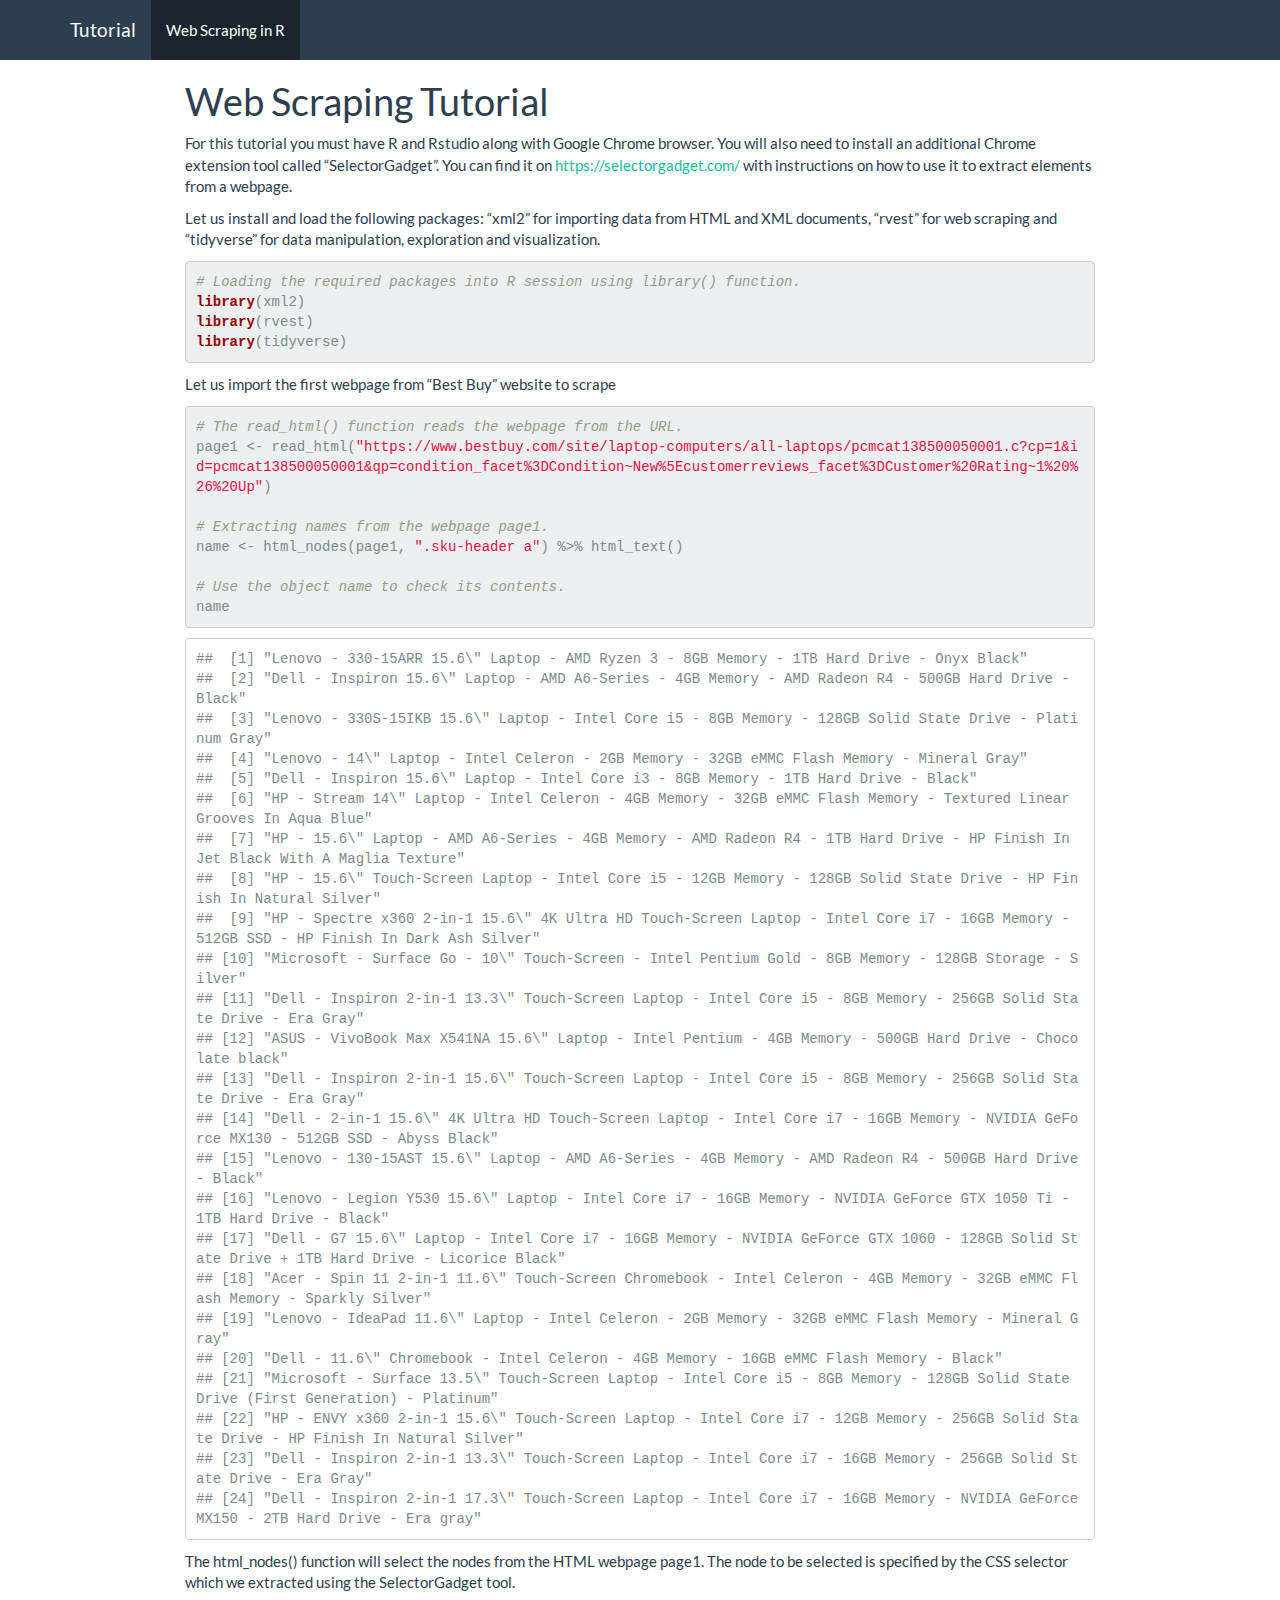
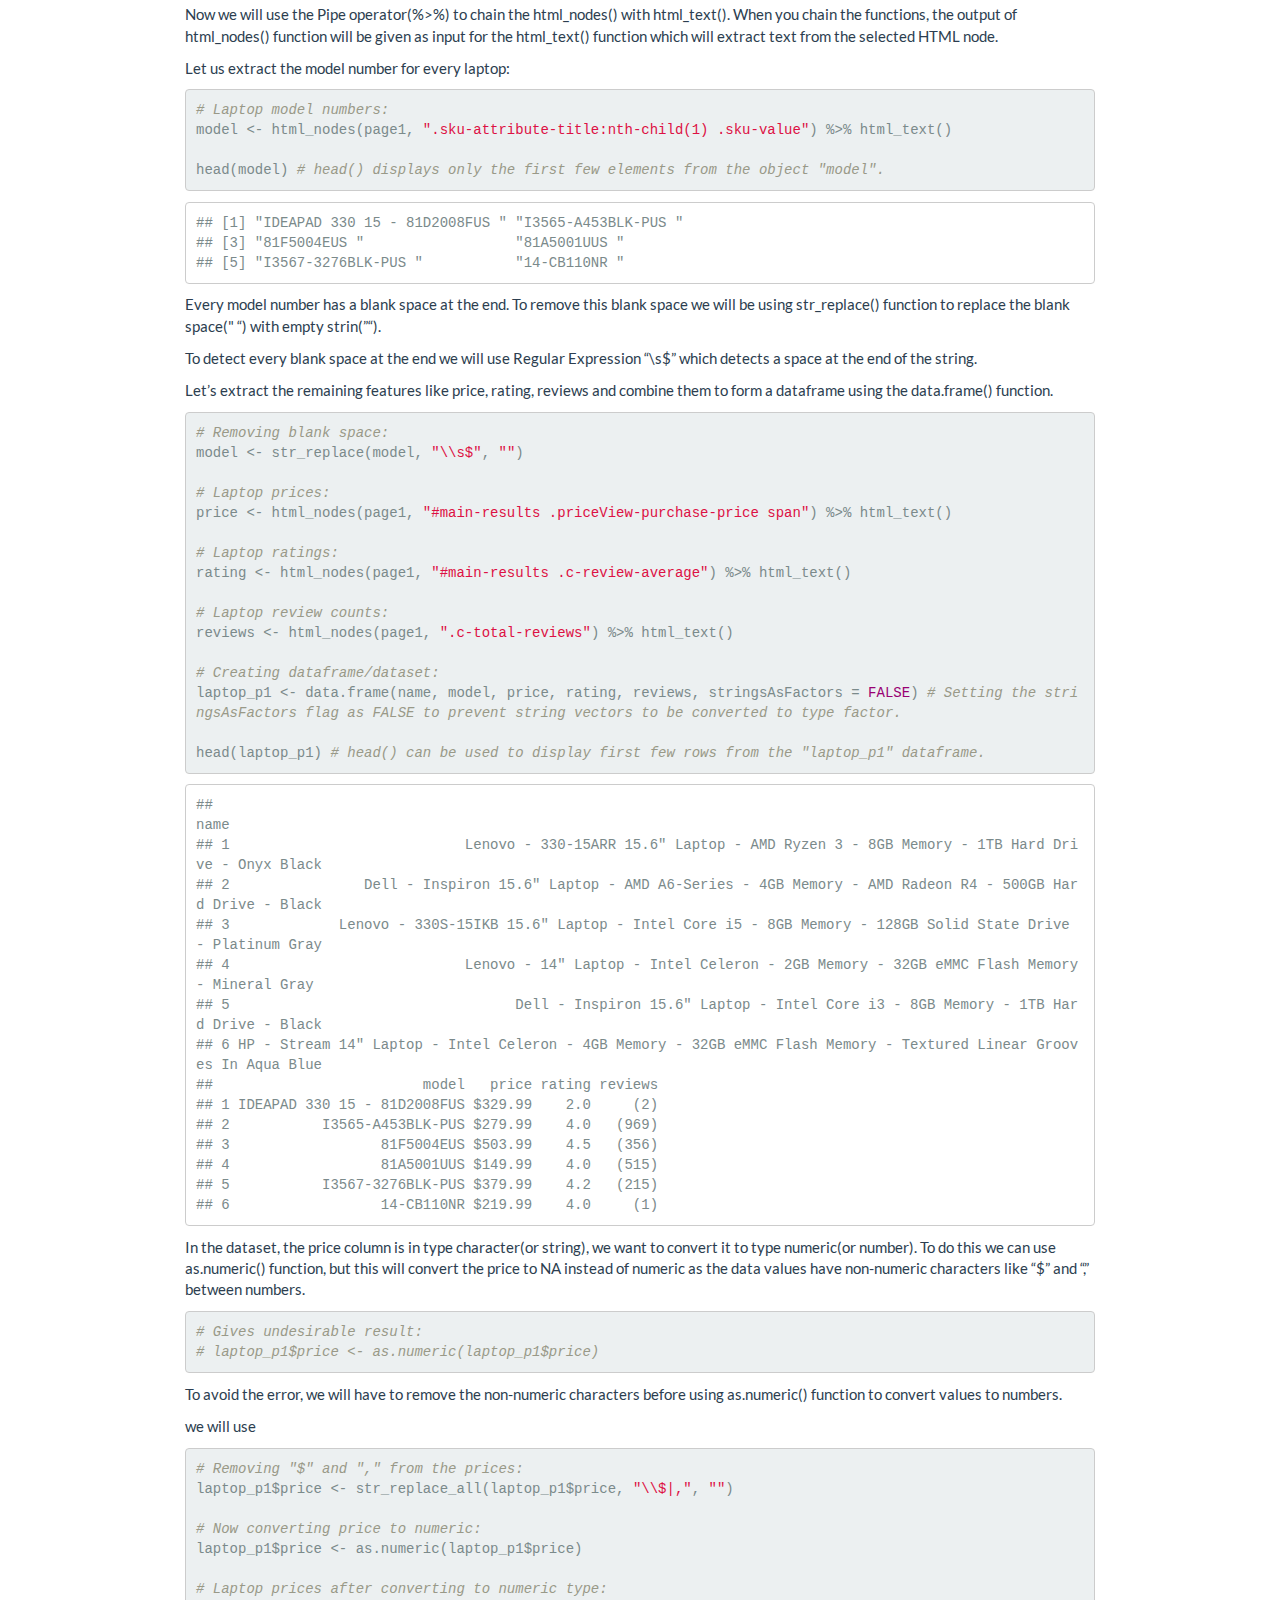
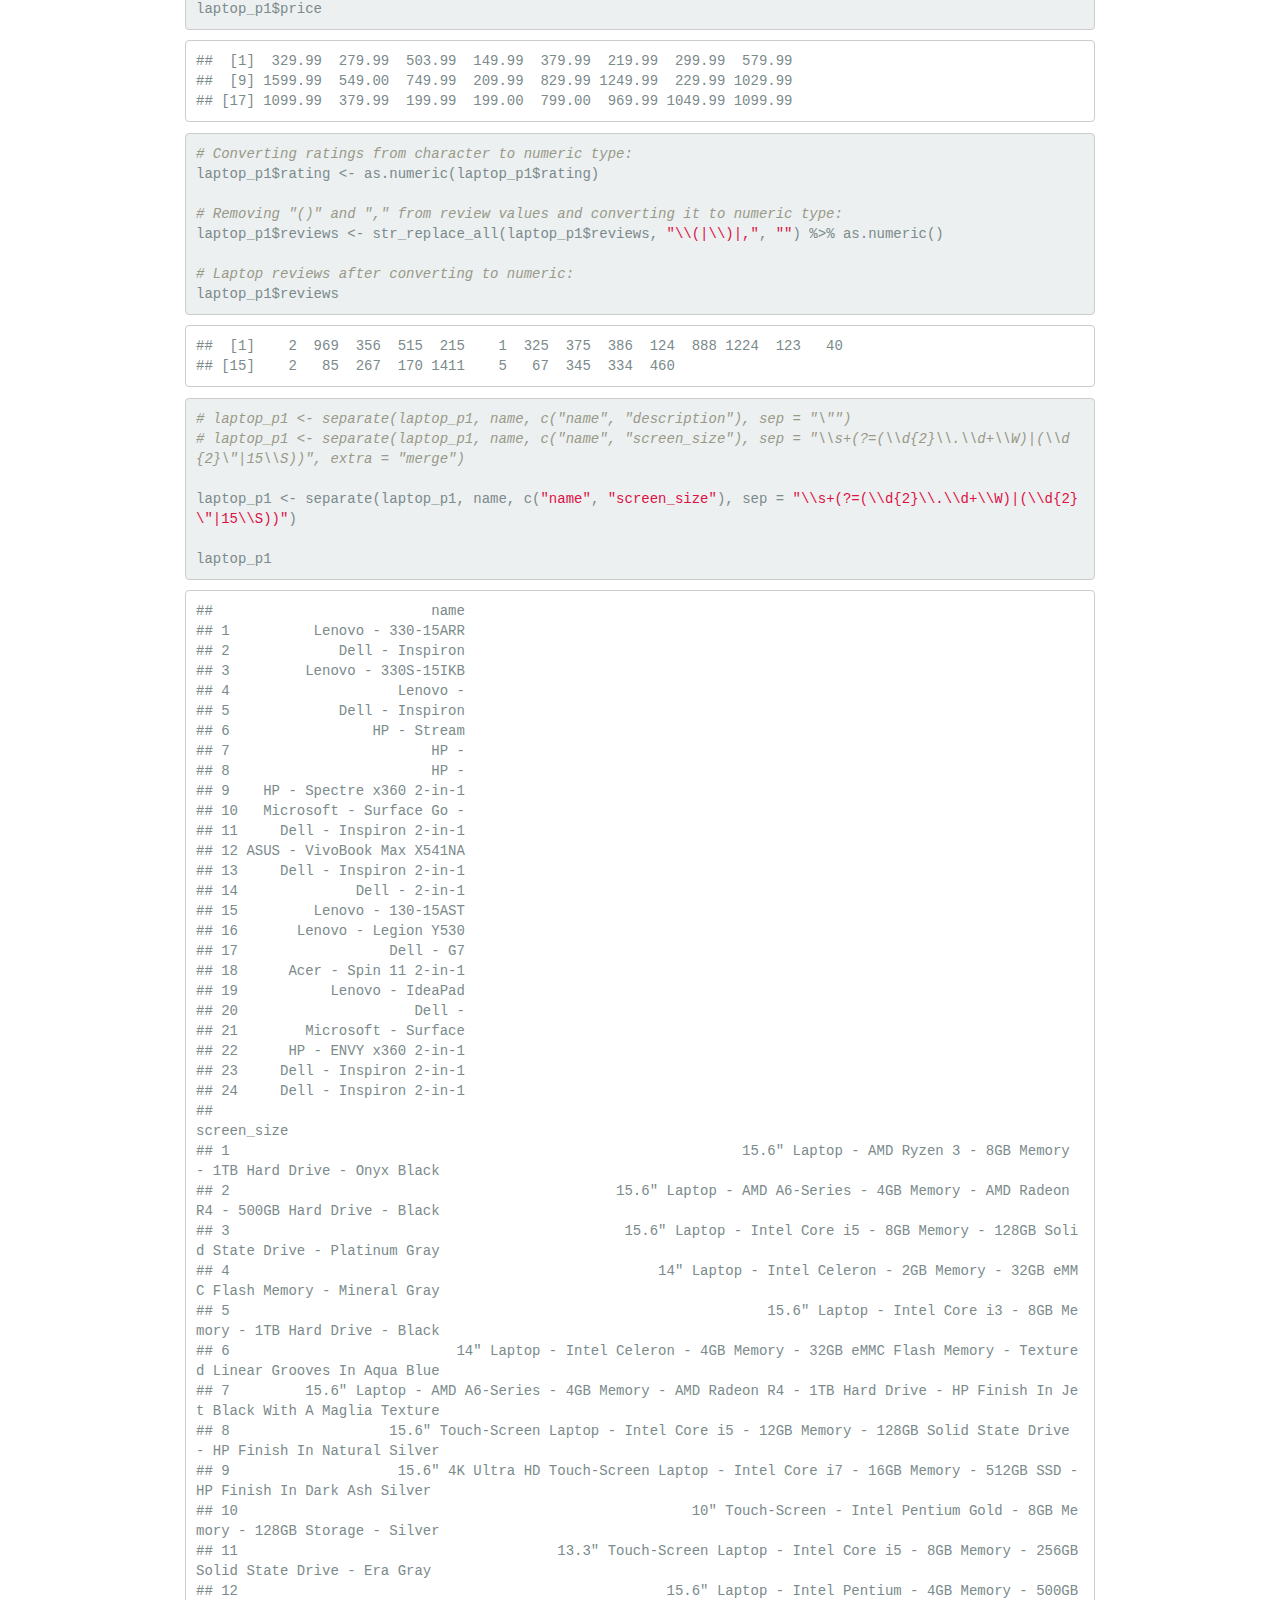
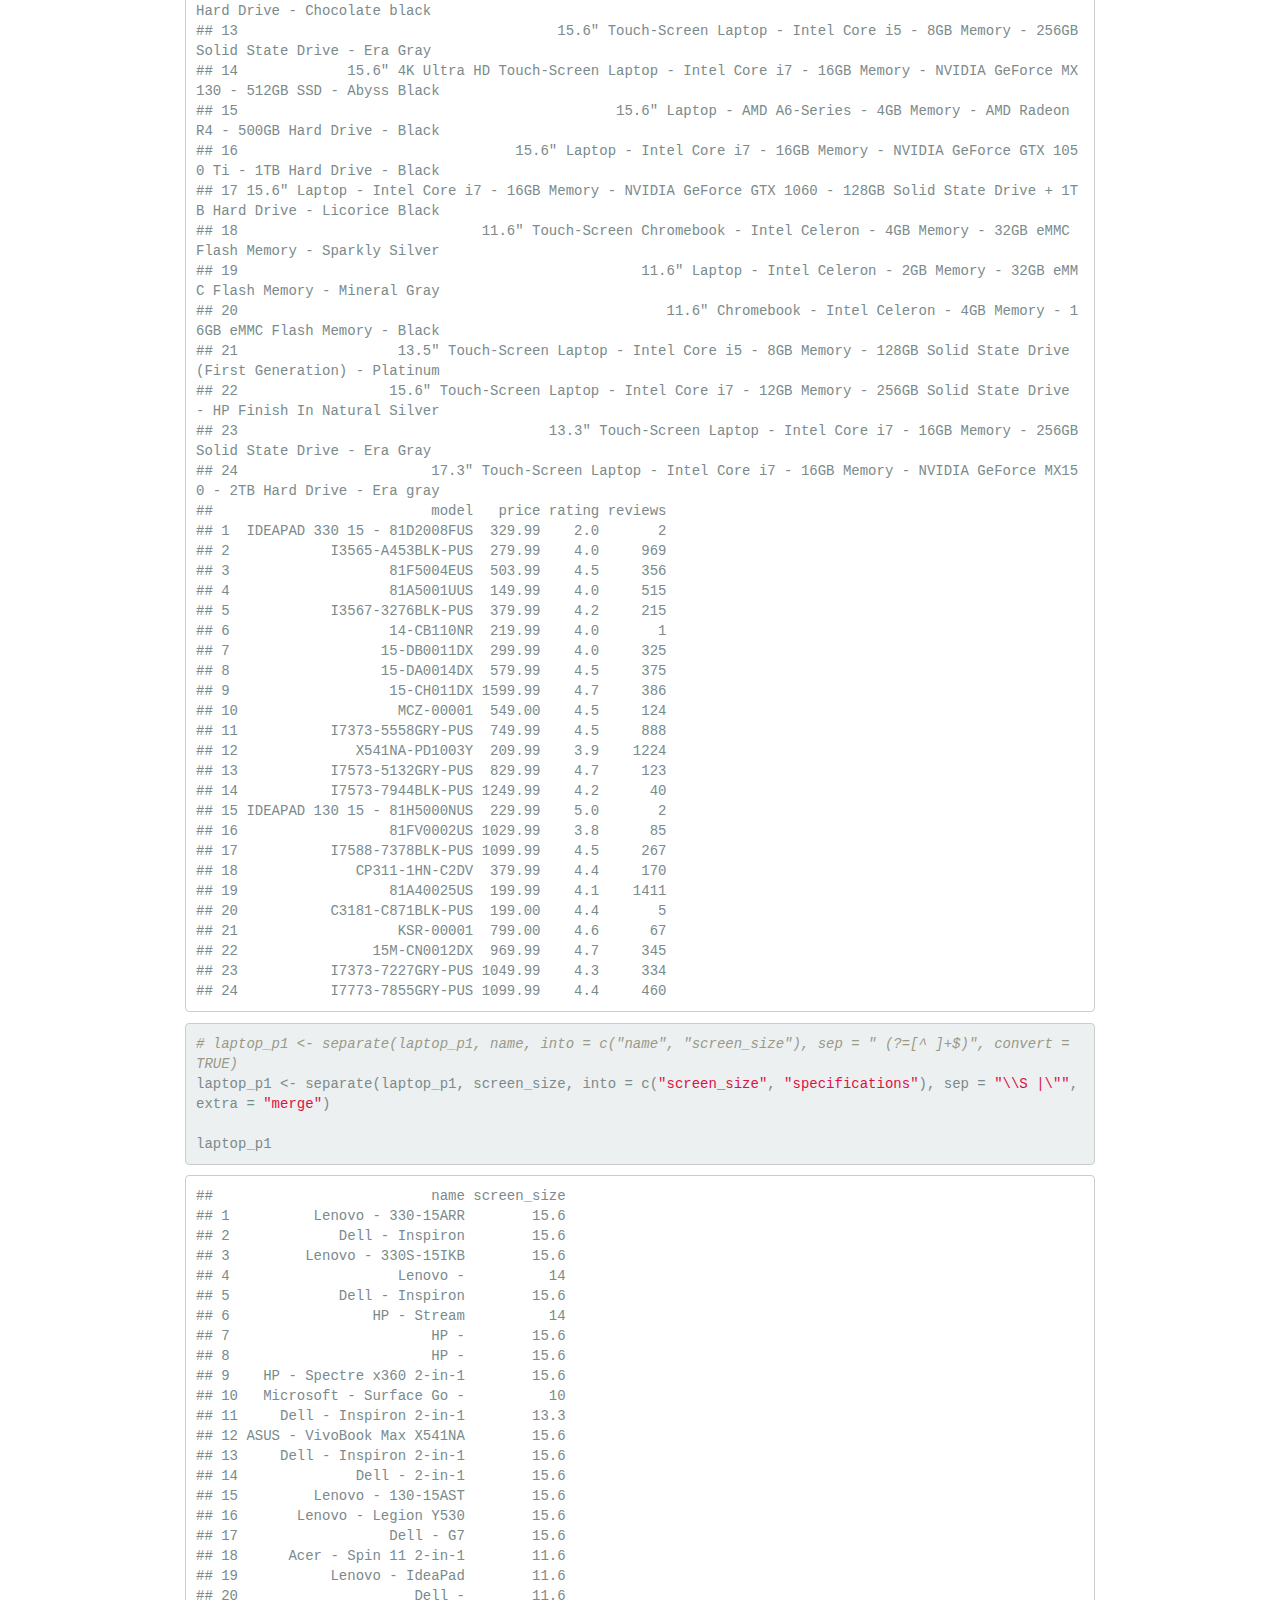
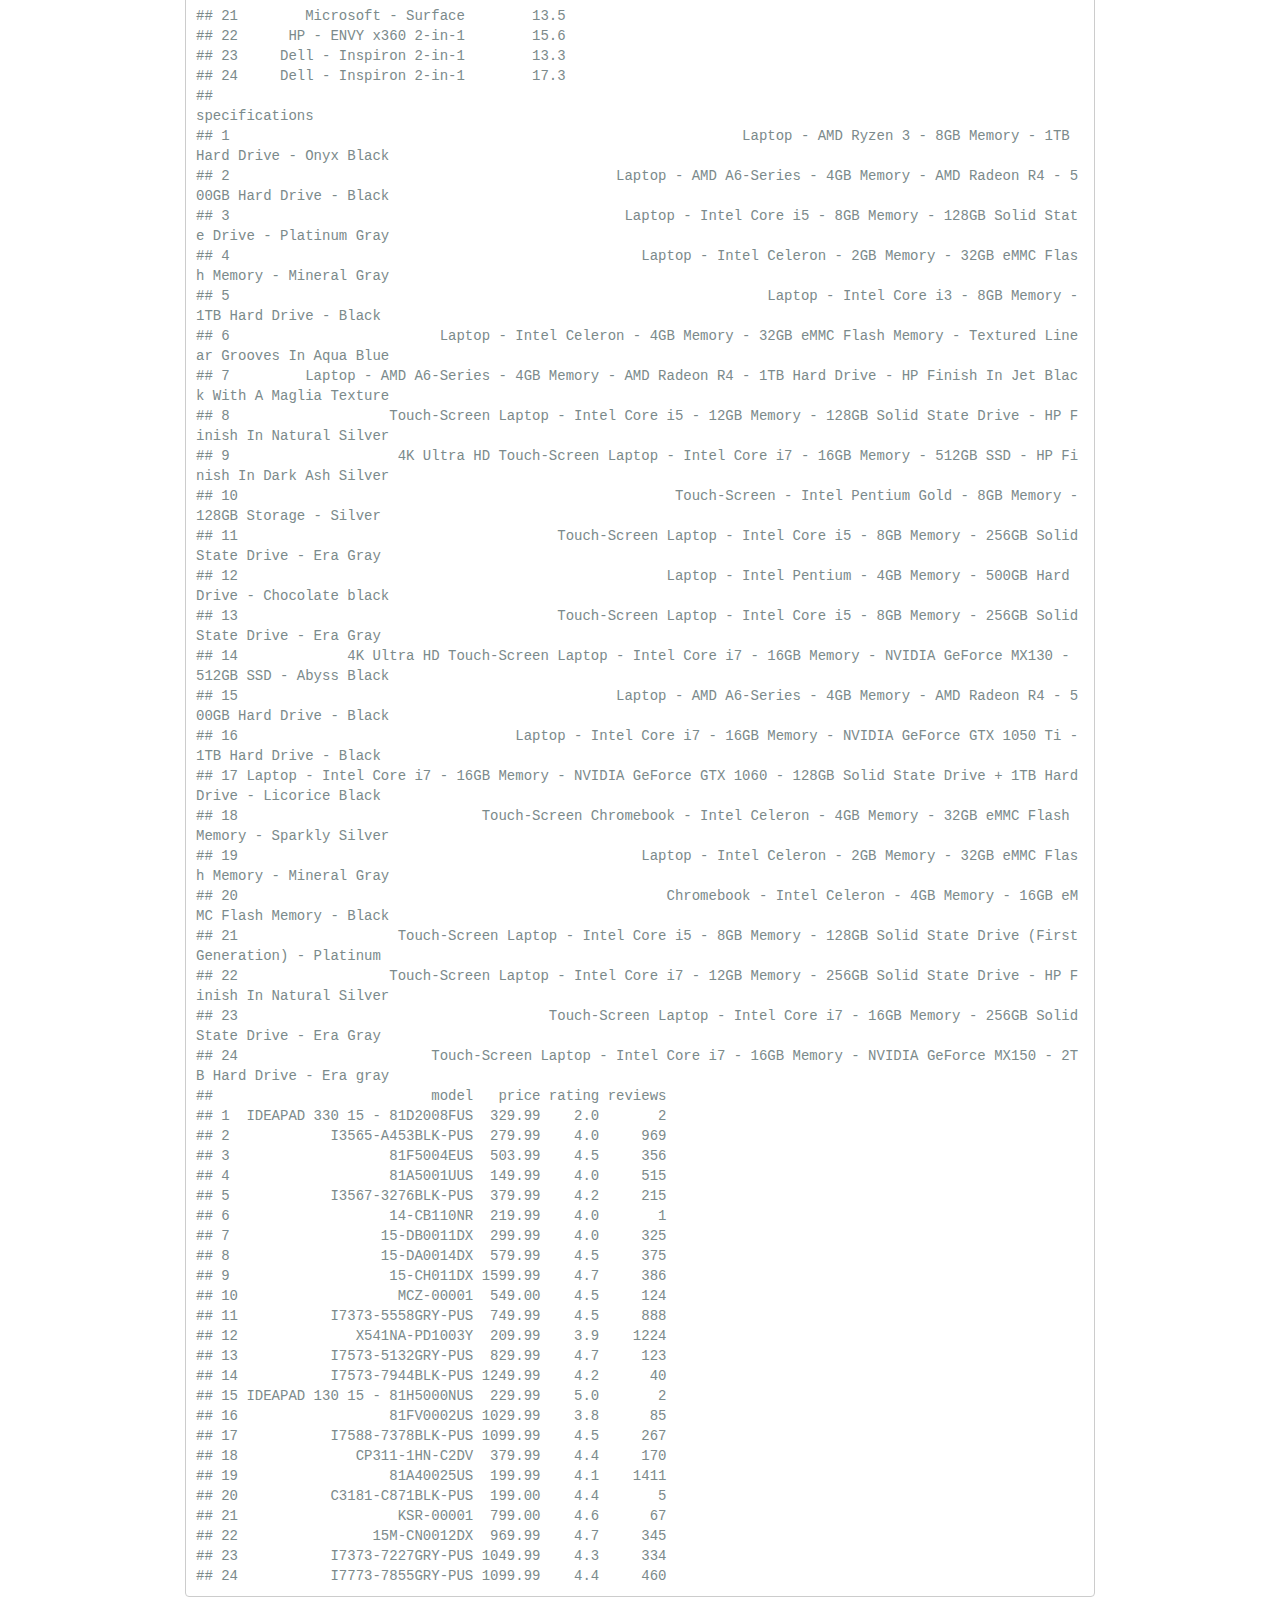
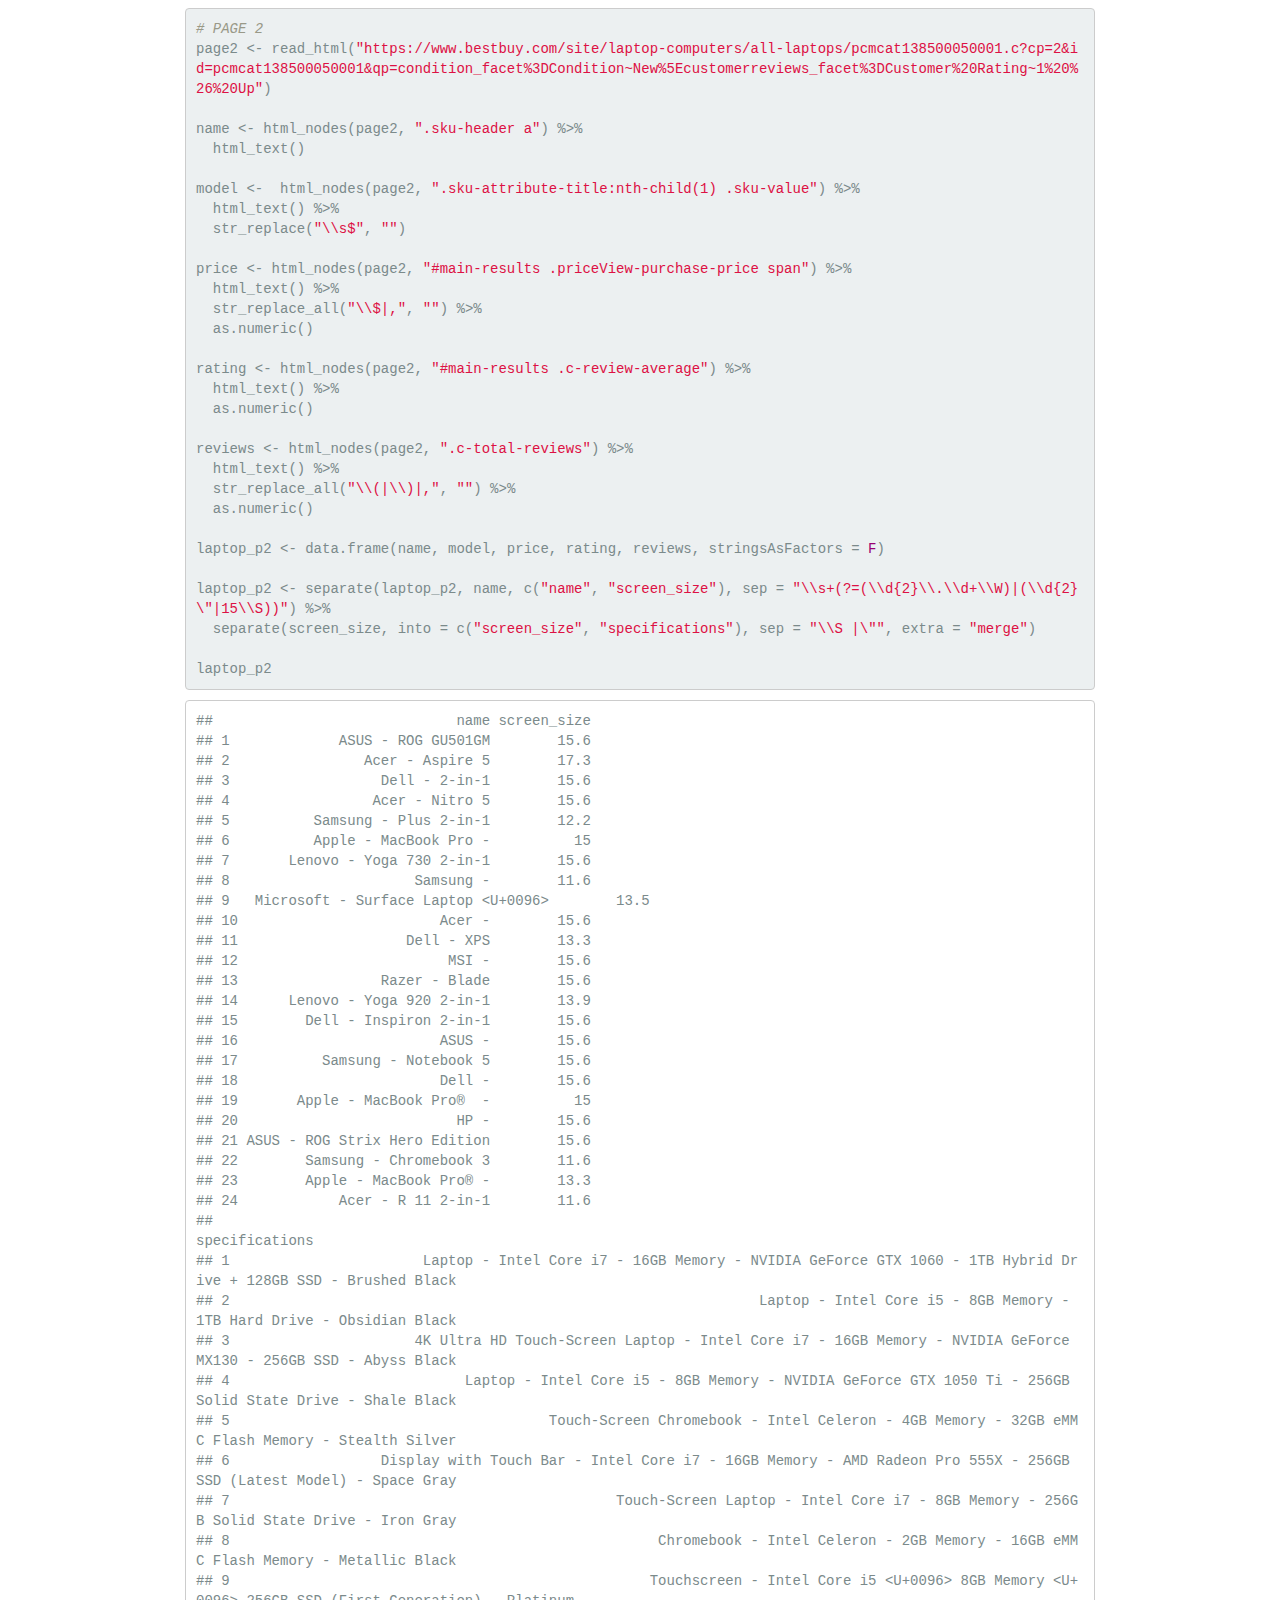
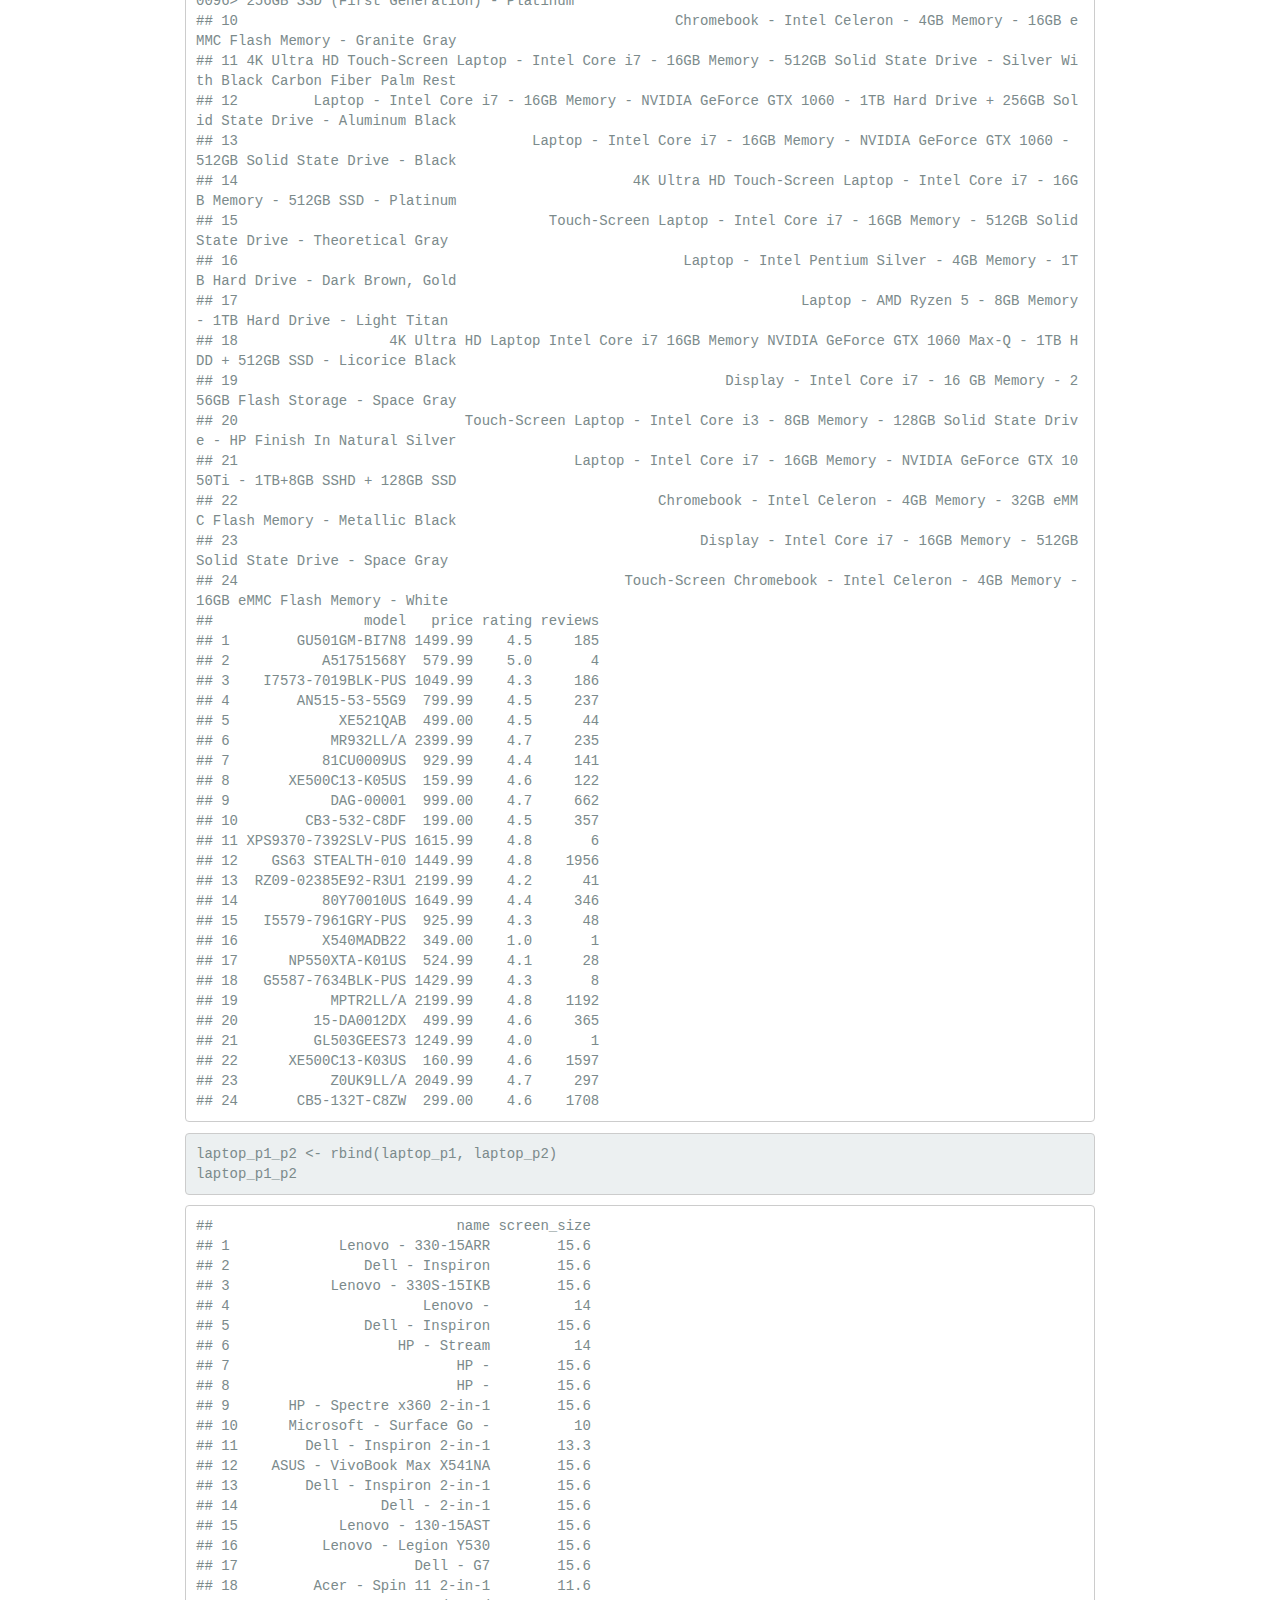
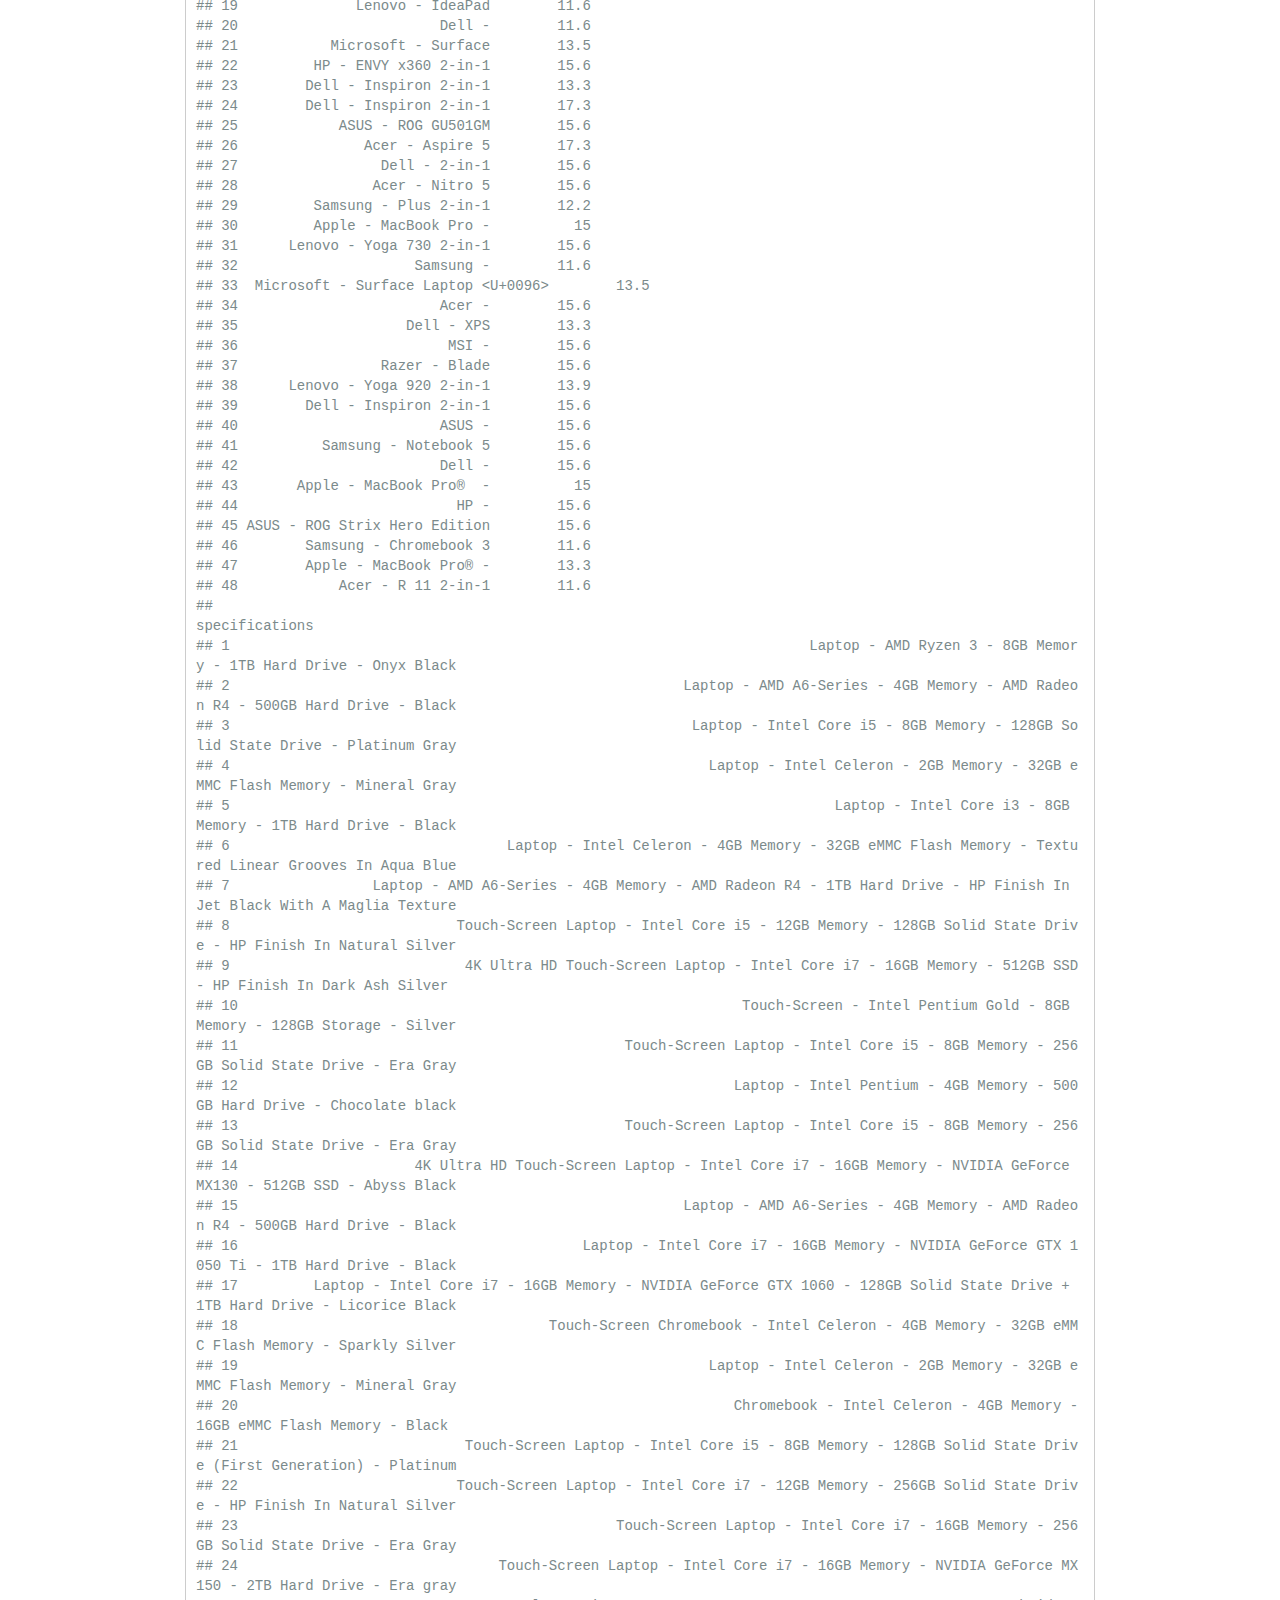
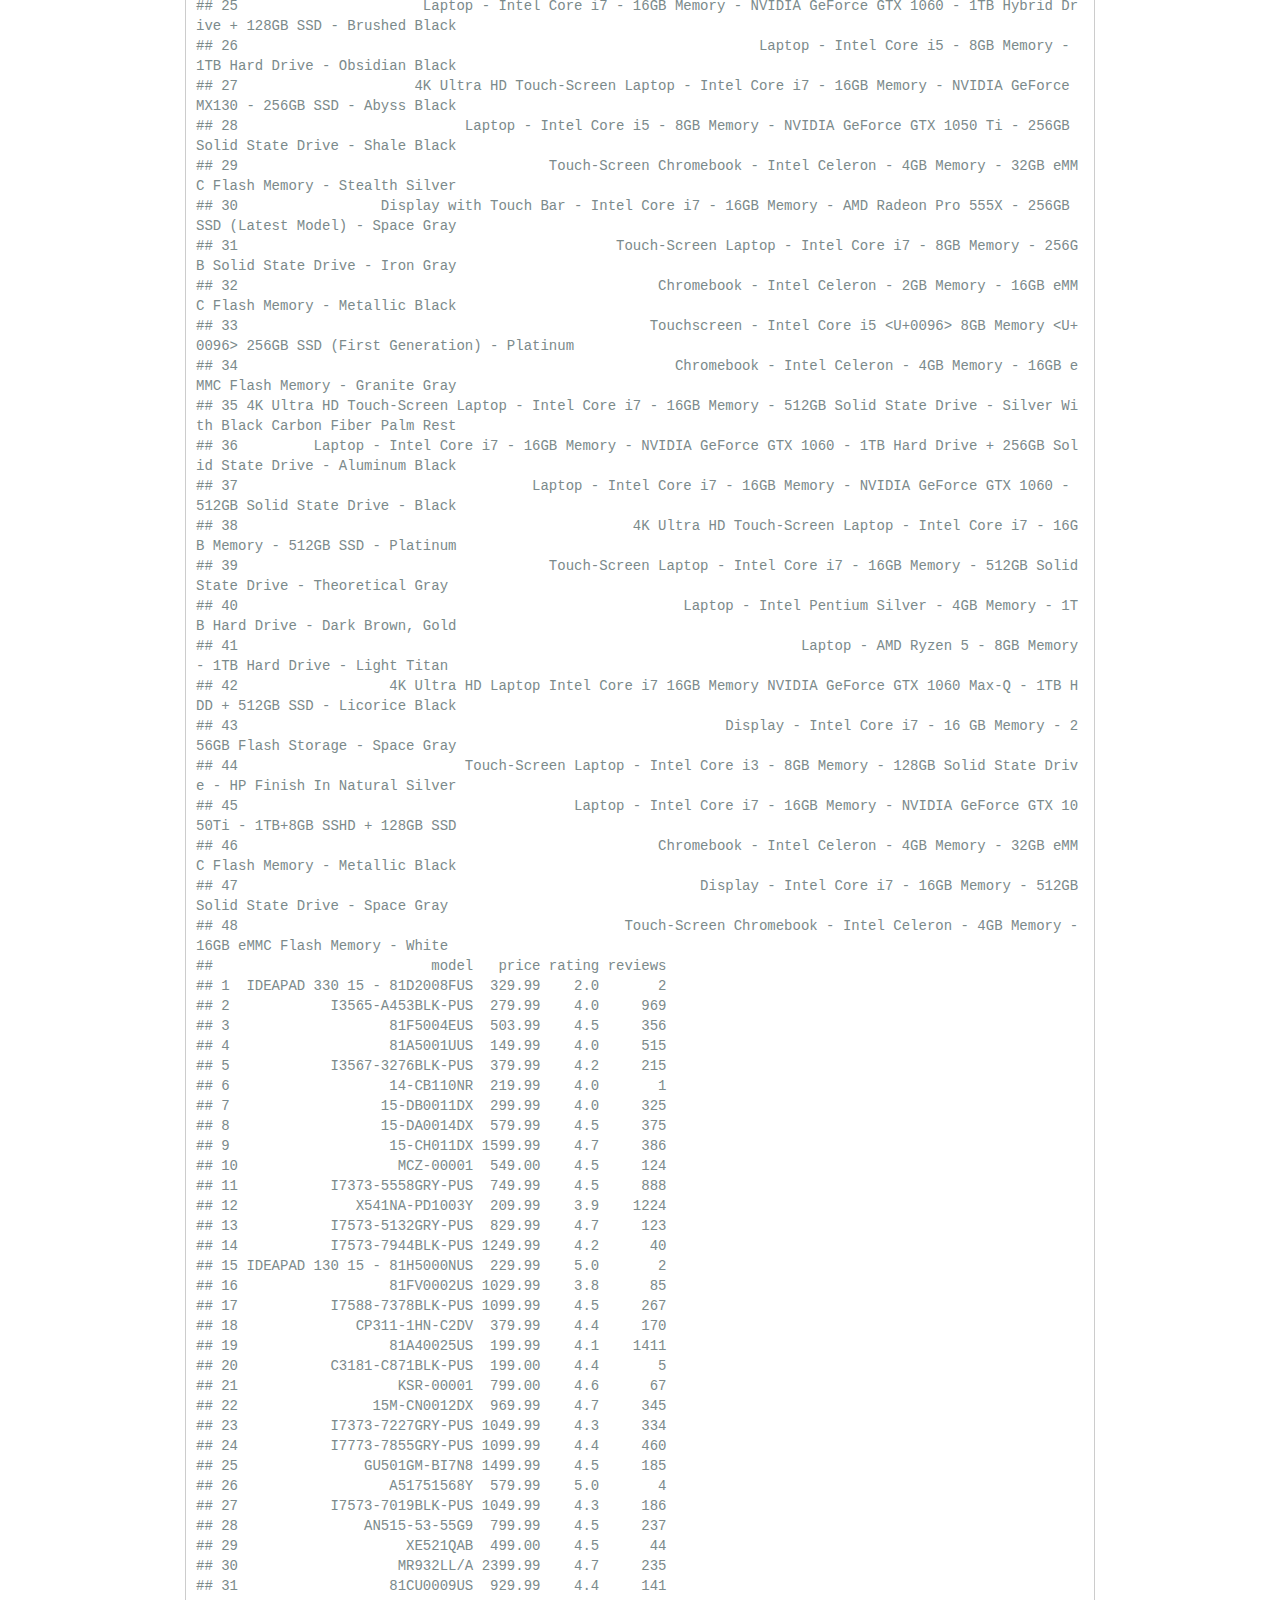
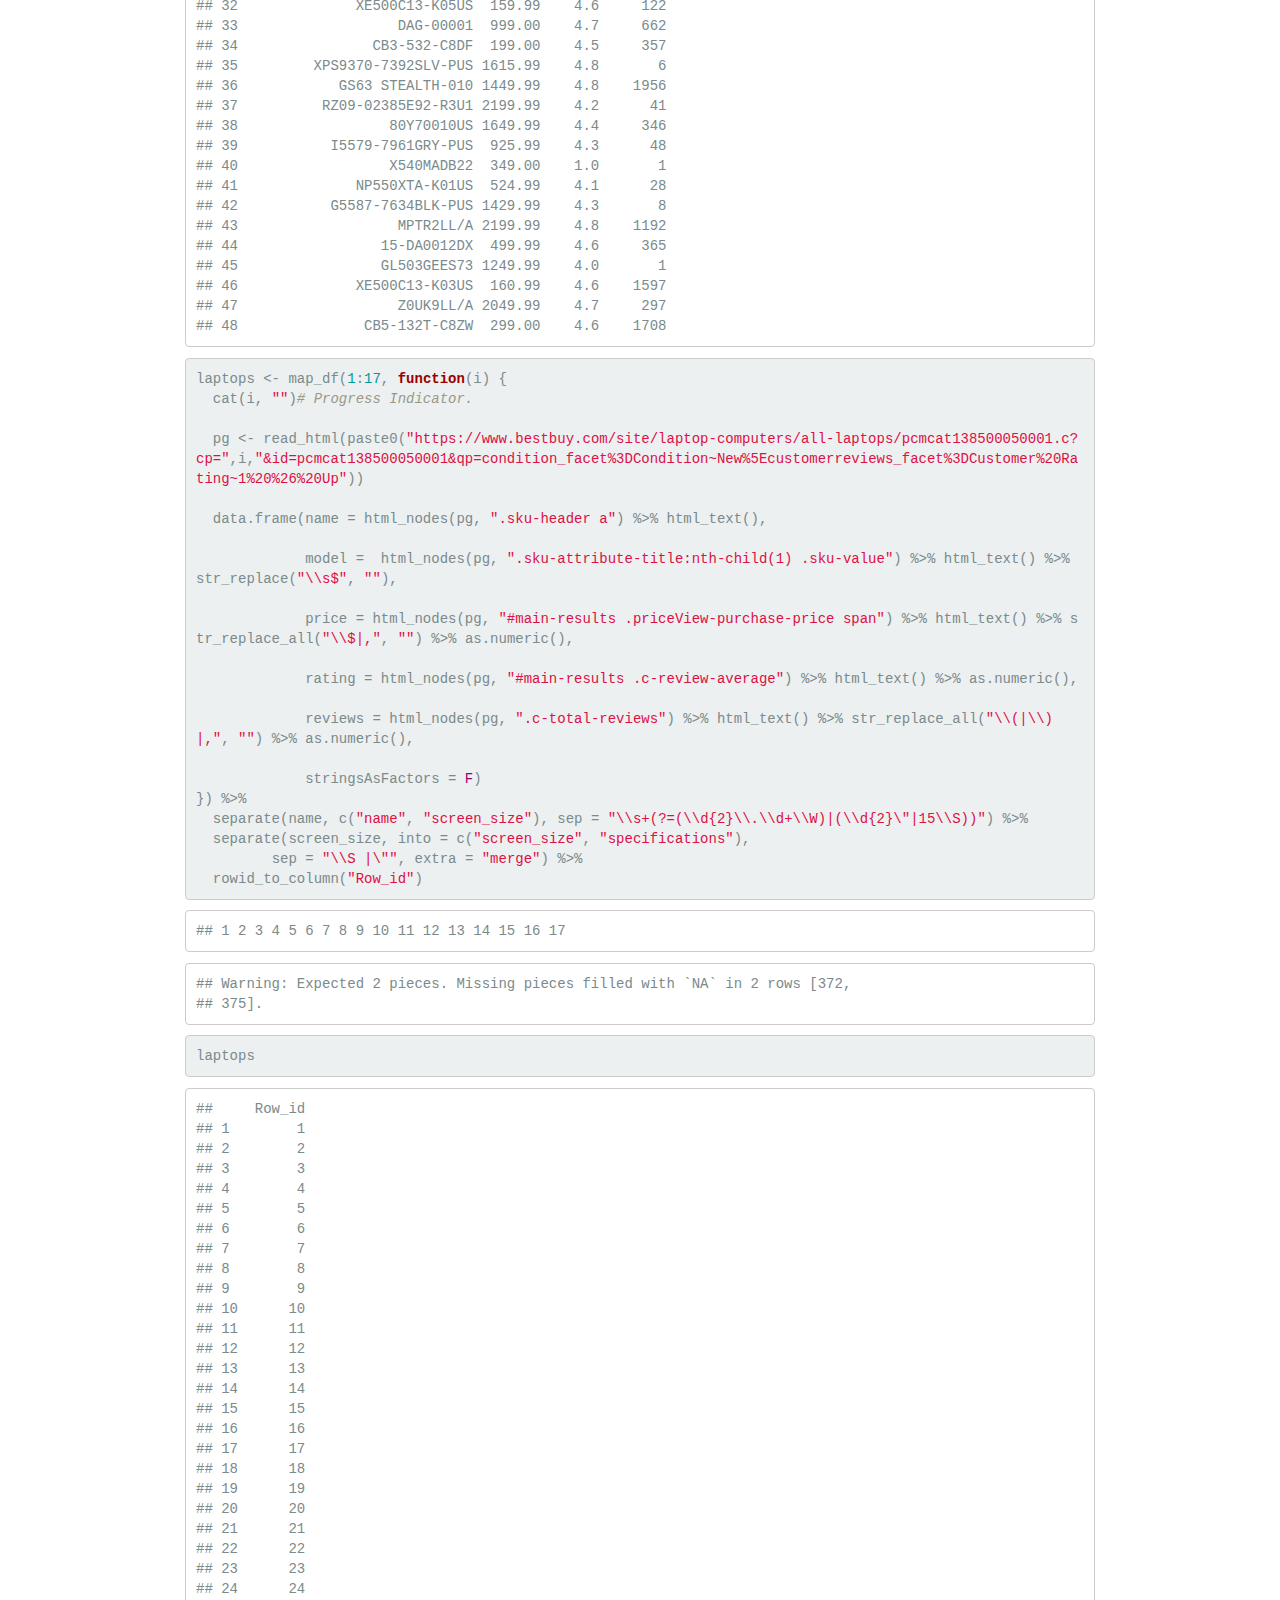
==== index.html @ b1bf204a "abc" ====
<!DOCTYPE html>

<html xmlns="http://www.w3.org/1999/xhtml">

<head>

<meta charset="utf-8" />
<meta http-equiv="Content-Type" content="text/html; charset=utf-8" />
<meta name="generator" content="pandoc" />




<title>Web Scraping Tutorial</title>

<script src="site_libs/jquery-1.11.3/jquery.min.js"></script>
<meta name="viewport" content="width=device-width, initial-scale=1" />
<link href="site_libs/bootstrap-3.3.5/css/flatly.min.css" rel="stylesheet" />
<script src="site_libs/bootstrap-3.3.5/js/bootstrap.min.js"></script>
<script src="site_libs/bootstrap-3.3.5/shim/html5shiv.min.js"></script>
<script src="site_libs/bootstrap-3.3.5/shim/respond.min.js"></script>
<script src="site_libs/navigation-1.1/tabsets.js"></script>
<link href="site_libs/highlightjs-9.12.0/default.css" rel="stylesheet" />
<script src="site_libs/highlightjs-9.12.0/highlight.js"></script>

<style type="text/css">code{white-space: pre;}</style>
<style type="text/css">
  pre:not([class]) {
    background-color: white;
  }
</style>
<script type="text/javascript">
if (window.hljs) {
  hljs.configure({languages: []});
  hljs.initHighlightingOnLoad();
  if (document.readyState && document.readyState === "complete") {
    window.setTimeout(function() { hljs.initHighlighting(); }, 0);
  }
}
</script>



<style type="text/css">
h1 {
  font-size: 34px;
}
h1.title {
  font-size: 38px;
}
h2 {
  font-size: 30px;
}
h3 {
  font-size: 24px;
}
h4 {
  font-size: 18px;
}
h5 {
  font-size: 16px;
}
h6 {
  font-size: 12px;
}
.table th:not([align]) {
  text-align: left;
}
</style>

<link rel="stylesheet" href="style.css" type="text/css" />

</head>

<body>

<style type = "text/css">
.main-container {
  max-width: 940px;
  margin-left: auto;
  margin-right: auto;
}
code {
  color: inherit;
  background-color: rgba(0, 0, 0, 0.04);
}
img {
  max-width:100%;
  height: auto;
}
.tabbed-pane {
  padding-top: 12px;
}
.html-widget {
  margin-bottom: 20px;
}
button.code-folding-btn:focus {
  outline: none;
}
</style>


<style type="text/css">
/* padding for bootstrap navbar */
body {
  padding-top: 60px;
  padding-bottom: 40px;
}
/* offset scroll position for anchor links (for fixed navbar)  */
.section h1 {
  padding-top: 65px;
  margin-top: -65px;
}

.section h2 {
  padding-top: 65px;
  margin-top: -65px;
}
.section h3 {
  padding-top: 65px;
  margin-top: -65px;
}
.section h4 {
  padding-top: 65px;
  margin-top: -65px;
}
.section h5 {
  padding-top: 65px;
  margin-top: -65px;
}
.section h6 {
  padding-top: 65px;
  margin-top: -65px;
}
</style>

<script>
// manage active state of menu based on current page
$(document).ready(function () {
  // active menu anchor
  href = window.location.pathname
  href = href.substr(href.lastIndexOf('/') + 1)
  if (href === "")
    href = "index.html";
  var menuAnchor = $('a[href="' + href + '"]');

  // mark it active
  menuAnchor.parent().addClass('active');

  // if it's got a parent navbar menu mark it active as well
  menuAnchor.closest('li.dropdown').addClass('active');
});
</script>


<div class="container-fluid main-container">

<!-- tabsets -->
<script>
$(document).ready(function () {
  window.buildTabsets("TOC");
});
</script>

<!-- code folding -->






<div class="navbar navbar-default  navbar-fixed-top" role="navigation">
  <div class="container">
    <div class="navbar-header">
      <button type="button" class="navbar-toggle collapsed" data-toggle="collapse" data-target="#navbar">
        <span class="icon-bar"></span>
        <span class="icon-bar"></span>
        <span class="icon-bar"></span>
      </button>
      <a class="navbar-brand" href="index.html">Tutorial</a>
    </div>
    <div id="navbar" class="navbar-collapse collapse">
      <ul class="nav navbar-nav">
        <li>
  <a href="index.html">Web Scraping in R</a>
</li>
      </ul>
      <ul class="nav navbar-nav navbar-right">
        
      </ul>
    </div><!--/.nav-collapse -->
  </div><!--/.container -->
</div><!--/.navbar -->

<div class="fluid-row" id="header">



<h1 class="title toc-ignore">Web Scraping Tutorial</h1>

</div>


<p>For this tutorial you must have R and Rstudio along with Google Chrome browser. You will also need to install an additional Chrome extension tool called “SelectorGadget”. You can find it on <a href="https://selectorgadget.com/" class="uri">https://selectorgadget.com/</a> with instructions on how to use it to extract elements from a webpage.</p>
<p>Let us install and load the following packages: “xml2” for importing data from HTML and XML documents, “rvest” for web scraping and “tidyverse” for data manipulation, exploration and visualization.</p>
<pre class="r"><code># Loading the required packages into R session using library() function.
library(xml2)
library(rvest)
library(tidyverse)</code></pre>
<p>Let us import the first webpage from “Best Buy” website to scrape</p>
<pre class="r"><code># The read_html() function reads the webpage from the URL.
page1 &lt;- read_html(&quot;https://www.bestbuy.com/site/laptop-computers/all-laptops/pcmcat138500050001.c?cp=1&amp;id=pcmcat138500050001&amp;qp=condition_facet%3DCondition~New%5Ecustomerreviews_facet%3DCustomer%20Rating~1%20%26%20Up&quot;) 

# Extracting names from the webpage page1.
name &lt;- html_nodes(page1, &quot;.sku-header a&quot;) %&gt;% html_text()

# Use the object name to check its contents.
name</code></pre>
<pre><code>##  [1] &quot;Lenovo - 330-15ARR 15.6\&quot; Laptop - AMD Ryzen 3 - 8GB Memory - 1TB Hard Drive - Onyx Black&quot;                                                  
##  [2] &quot;Dell - Inspiron 15.6\&quot; Laptop - AMD A6-Series - 4GB Memory - AMD Radeon R4 - 500GB Hard Drive - Black&quot;                                      
##  [3] &quot;Lenovo - 330S-15IKB 15.6\&quot; Laptop - Intel Core i5 - 8GB Memory - 128GB Solid State Drive - Platinum Gray&quot;                                   
##  [4] &quot;Lenovo - 14\&quot; Laptop - Intel Celeron - 2GB Memory - 32GB eMMC Flash Memory - Mineral Gray&quot;                                                  
##  [5] &quot;Dell - Inspiron 15.6\&quot; Laptop - Intel Core i3 - 8GB Memory - 1TB Hard Drive - Black&quot;                                                        
##  [6] &quot;HP - Stream 14\&quot; Laptop - Intel Celeron - 4GB Memory - 32GB eMMC Flash Memory - Textured Linear Grooves In Aqua Blue&quot;                       
##  [7] &quot;HP - 15.6\&quot; Laptop - AMD A6-Series - 4GB Memory - AMD Radeon R4 - 1TB Hard Drive - HP Finish In Jet Black With A Maglia Texture&quot;            
##  [8] &quot;HP - 15.6\&quot; Touch-Screen Laptop - Intel Core i5 - 12GB Memory - 128GB Solid State Drive - HP Finish In Natural Silver&quot;                      
##  [9] &quot;HP - Spectre x360 2-in-1 15.6\&quot; 4K Ultra HD Touch-Screen Laptop - Intel Core i7 - 16GB Memory - 512GB SSD - HP Finish In Dark Ash Silver&quot;   
## [10] &quot;Microsoft - Surface Go - 10\&quot; Touch-Screen - Intel Pentium Gold - 8GB Memory - 128GB Storage - Silver&quot;                                      
## [11] &quot;Dell - Inspiron 2-in-1 13.3\&quot; Touch-Screen Laptop - Intel Core i5 - 8GB Memory - 256GB Solid State Drive - Era Gray&quot;                        
## [12] &quot;ASUS - VivoBook Max X541NA 15.6\&quot; Laptop - Intel Pentium - 4GB Memory - 500GB Hard Drive - Chocolate black&quot;                                 
## [13] &quot;Dell - Inspiron 2-in-1 15.6\&quot; Touch-Screen Laptop - Intel Core i5 - 8GB Memory - 256GB Solid State Drive - Era Gray&quot;                        
## [14] &quot;Dell - 2-in-1 15.6\&quot; 4K Ultra HD Touch-Screen Laptop - Intel Core i7 - 16GB Memory - NVIDIA GeForce MX130 - 512GB SSD - Abyss Black&quot;        
## [15] &quot;Lenovo - 130-15AST 15.6\&quot; Laptop - AMD A6-Series - 4GB Memory - AMD Radeon R4 - 500GB Hard Drive - Black&quot;                                   
## [16] &quot;Lenovo - Legion Y530 15.6\&quot; Laptop - Intel Core i7 - 16GB Memory - NVIDIA GeForce GTX 1050 Ti - 1TB Hard Drive - Black&quot;                     
## [17] &quot;Dell - G7 15.6\&quot; Laptop - Intel Core i7 - 16GB Memory - NVIDIA GeForce GTX 1060 - 128GB Solid State Drive + 1TB Hard Drive - Licorice Black&quot;
## [18] &quot;Acer - Spin 11 2-in-1 11.6\&quot; Touch-Screen Chromebook - Intel Celeron - 4GB Memory - 32GB eMMC Flash Memory - Sparkly Silver&quot;                
## [19] &quot;Lenovo - IdeaPad 11.6\&quot; Laptop - Intel Celeron - 2GB Memory - 32GB eMMC Flash Memory - Mineral Gray&quot;                                        
## [20] &quot;Dell - 11.6\&quot; Chromebook - Intel Celeron - 4GB Memory - 16GB eMMC Flash Memory - Black&quot;                                                     
## [21] &quot;Microsoft - Surface 13.5\&quot; Touch-Screen Laptop - Intel Core i5 - 8GB Memory - 128GB Solid State Drive (First Generation) - Platinum&quot;        
## [22] &quot;HP - ENVY x360 2-in-1 15.6\&quot; Touch-Screen Laptop - Intel Core i7 - 12GB Memory - 256GB Solid State Drive - HP Finish In Natural Silver&quot;     
## [23] &quot;Dell - Inspiron 2-in-1 13.3\&quot; Touch-Screen Laptop - Intel Core i7 - 16GB Memory - 256GB Solid State Drive - Era Gray&quot;                       
## [24] &quot;Dell - Inspiron 2-in-1 17.3\&quot; Touch-Screen Laptop - Intel Core i7 - 16GB Memory - NVIDIA GeForce MX150 - 2TB Hard Drive - Era gray&quot;</code></pre>
<p>The html_nodes() function will select the nodes from the HTML webpage page1. The node to be selected is specified by the CSS selector which we extracted using the SelectorGadget tool.</p>
<p>Now we will use the Pipe operator(%&gt;%) to chain the html_nodes() with html_text(). When you chain the functions, the output of html_nodes() function will be given as input for the html_text() function which will extract text from the selected HTML node.</p>
<p>Let us extract the model number for every laptop:</p>
<pre class="r"><code># Laptop model numbers:
model &lt;- html_nodes(page1, &quot;.sku-attribute-title:nth-child(1) .sku-value&quot;) %&gt;% html_text()

head(model) # head() displays only the first few elements from the object &quot;model&quot;. </code></pre>
<pre><code>## [1] &quot;IDEAPAD 330 15 - 81D2008FUS &quot; &quot;I3565-A453BLK-PUS &quot;          
## [3] &quot;81F5004EUS &quot;                  &quot;81A5001UUS &quot;                 
## [5] &quot;I3567-3276BLK-PUS &quot;           &quot;14-CB110NR &quot;</code></pre>
<p>Every model number has a blank space at the end. To remove this blank space we will be using str_replace() function to replace the blank space(&quot; “) with empty strin(”“).</p>
<p>To detect every blank space at the end we will use Regular Expression “\s$” which detects a space at the end of the string.</p>
<p>Let’s extract the remaining features like price, rating, reviews and combine them to form a dataframe using the data.frame() function.</p>
<pre class="r"><code># Removing blank space:
model &lt;- str_replace(model, &quot;\\s$&quot;, &quot;&quot;)

# Laptop prices:
price &lt;- html_nodes(page1, &quot;#main-results .priceView-purchase-price span&quot;) %&gt;% html_text()

# Laptop ratings:
rating &lt;- html_nodes(page1, &quot;#main-results .c-review-average&quot;) %&gt;% html_text() 

# Laptop review counts:
reviews &lt;- html_nodes(page1, &quot;.c-total-reviews&quot;) %&gt;% html_text()

# Creating dataframe/dataset:
laptop_p1 &lt;- data.frame(name, model, price, rating, reviews, stringsAsFactors = FALSE) # Setting the stringsAsFactors flag as FALSE to prevent string vectors to be converted to type factor.

head(laptop_p1) # head() can be used to display first few rows from the &quot;laptop_p1&quot; dataframe.</code></pre>
<pre><code>##                                                                                                                  name
## 1                            Lenovo - 330-15ARR 15.6&quot; Laptop - AMD Ryzen 3 - 8GB Memory - 1TB Hard Drive - Onyx Black
## 2                Dell - Inspiron 15.6&quot; Laptop - AMD A6-Series - 4GB Memory - AMD Radeon R4 - 500GB Hard Drive - Black
## 3             Lenovo - 330S-15IKB 15.6&quot; Laptop - Intel Core i5 - 8GB Memory - 128GB Solid State Drive - Platinum Gray
## 4                            Lenovo - 14&quot; Laptop - Intel Celeron - 2GB Memory - 32GB eMMC Flash Memory - Mineral Gray
## 5                                  Dell - Inspiron 15.6&quot; Laptop - Intel Core i3 - 8GB Memory - 1TB Hard Drive - Black
## 6 HP - Stream 14&quot; Laptop - Intel Celeron - 4GB Memory - 32GB eMMC Flash Memory - Textured Linear Grooves In Aqua Blue
##                         model   price rating reviews
## 1 IDEAPAD 330 15 - 81D2008FUS $329.99    2.0     (2)
## 2           I3565-A453BLK-PUS $279.99    4.0   (969)
## 3                  81F5004EUS $503.99    4.5   (356)
## 4                  81A5001UUS $149.99    4.0   (515)
## 5           I3567-3276BLK-PUS $379.99    4.2   (215)
## 6                  14-CB110NR $219.99    4.0     (1)</code></pre>
<p>In the dataset, the price column is in type character(or string), we want to convert it to type numeric(or number). To do this we can use as.numeric() function, but this will convert the price to NA instead of numeric as the data values have non-numeric characters like “$” and “,” between numbers.</p>
<pre class="r"><code># Gives undesirable result:
# laptop_p1$price &lt;- as.numeric(laptop_p1$price)</code></pre>
<p>To avoid the error, we will have to remove the non-numeric characters before using as.numeric() function to convert values to numbers.</p>
<p>we will use</p>
<pre class="r"><code># Removing &quot;$&quot; and &quot;,&quot; from the prices:
laptop_p1$price &lt;- str_replace_all(laptop_p1$price, &quot;\\$|,&quot;, &quot;&quot;) 

# Now converting price to numeric:
laptop_p1$price &lt;- as.numeric(laptop_p1$price)

# Laptop prices after converting to numeric type:
laptop_p1$price</code></pre>
<pre><code>##  [1]  329.99  279.99  503.99  149.99  379.99  219.99  299.99  579.99
##  [9] 1599.99  549.00  749.99  209.99  829.99 1249.99  229.99 1029.99
## [17] 1099.99  379.99  199.99  199.00  799.00  969.99 1049.99 1099.99</code></pre>
<pre class="r"><code># Converting ratings from character to numeric type:
laptop_p1$rating &lt;- as.numeric(laptop_p1$rating)

# Removing &quot;()&quot; and &quot;,&quot; from review values and converting it to numeric type: 
laptop_p1$reviews &lt;- str_replace_all(laptop_p1$reviews, &quot;\\(|\\)|,&quot;, &quot;&quot;) %&gt;% as.numeric()

# Laptop reviews after converting to numeric:
laptop_p1$reviews</code></pre>
<pre><code>##  [1]    2  969  356  515  215    1  325  375  386  124  888 1224  123   40
## [15]    2   85  267  170 1411    5   67  345  334  460</code></pre>
<pre class="r"><code># laptop_p1 &lt;- separate(laptop_p1, name, c(&quot;name&quot;, &quot;description&quot;), sep = &quot;\&quot;&quot;)
# laptop_p1 &lt;- separate(laptop_p1, name, c(&quot;name&quot;, &quot;screen_size&quot;), sep = &quot;\\s+(?=(\\d{2}\\.\\d+\\W)|(\\d{2}\&quot;|15\\S))&quot;, extra = &quot;merge&quot;)

laptop_p1 &lt;- separate(laptop_p1, name, c(&quot;name&quot;, &quot;screen_size&quot;), sep = &quot;\\s+(?=(\\d{2}\\.\\d+\\W)|(\\d{2}\&quot;|15\\S))&quot;)

laptop_p1</code></pre>
<pre><code>##                          name
## 1          Lenovo - 330-15ARR
## 2             Dell - Inspiron
## 3         Lenovo - 330S-15IKB
## 4                    Lenovo -
## 5             Dell - Inspiron
## 6                 HP - Stream
## 7                        HP -
## 8                        HP -
## 9    HP - Spectre x360 2-in-1
## 10   Microsoft - Surface Go -
## 11     Dell - Inspiron 2-in-1
## 12 ASUS - VivoBook Max X541NA
## 13     Dell - Inspiron 2-in-1
## 14              Dell - 2-in-1
## 15         Lenovo - 130-15AST
## 16       Lenovo - Legion Y530
## 17                  Dell - G7
## 18      Acer - Spin 11 2-in-1
## 19           Lenovo - IdeaPad
## 20                     Dell -
## 21        Microsoft - Surface
## 22      HP - ENVY x360 2-in-1
## 23     Dell - Inspiron 2-in-1
## 24     Dell - Inspiron 2-in-1
##                                                                                                                         screen_size
## 1                                                             15.6&quot; Laptop - AMD Ryzen 3 - 8GB Memory - 1TB Hard Drive - Onyx Black
## 2                                              15.6&quot; Laptop - AMD A6-Series - 4GB Memory - AMD Radeon R4 - 500GB Hard Drive - Black
## 3                                               15.6&quot; Laptop - Intel Core i5 - 8GB Memory - 128GB Solid State Drive - Platinum Gray
## 4                                                   14&quot; Laptop - Intel Celeron - 2GB Memory - 32GB eMMC Flash Memory - Mineral Gray
## 5                                                                15.6&quot; Laptop - Intel Core i3 - 8GB Memory - 1TB Hard Drive - Black
## 6                           14&quot; Laptop - Intel Celeron - 4GB Memory - 32GB eMMC Flash Memory - Textured Linear Grooves In Aqua Blue
## 7         15.6&quot; Laptop - AMD A6-Series - 4GB Memory - AMD Radeon R4 - 1TB Hard Drive - HP Finish In Jet Black With A Maglia Texture
## 8                   15.6&quot; Touch-Screen Laptop - Intel Core i5 - 12GB Memory - 128GB Solid State Drive - HP Finish In Natural Silver
## 9                    15.6&quot; 4K Ultra HD Touch-Screen Laptop - Intel Core i7 - 16GB Memory - 512GB SSD - HP Finish In Dark Ash Silver
## 10                                                      10&quot; Touch-Screen - Intel Pentium Gold - 8GB Memory - 128GB Storage - Silver
## 11                                      13.3&quot; Touch-Screen Laptop - Intel Core i5 - 8GB Memory - 256GB Solid State Drive - Era Gray
## 12                                                   15.6&quot; Laptop - Intel Pentium - 4GB Memory - 500GB Hard Drive - Chocolate black
## 13                                      15.6&quot; Touch-Screen Laptop - Intel Core i5 - 8GB Memory - 256GB Solid State Drive - Era Gray
## 14             15.6&quot; 4K Ultra HD Touch-Screen Laptop - Intel Core i7 - 16GB Memory - NVIDIA GeForce MX130 - 512GB SSD - Abyss Black
## 15                                             15.6&quot; Laptop - AMD A6-Series - 4GB Memory - AMD Radeon R4 - 500GB Hard Drive - Black
## 16                                 15.6&quot; Laptop - Intel Core i7 - 16GB Memory - NVIDIA GeForce GTX 1050 Ti - 1TB Hard Drive - Black
## 17 15.6&quot; Laptop - Intel Core i7 - 16GB Memory - NVIDIA GeForce GTX 1060 - 128GB Solid State Drive + 1TB Hard Drive - Licorice Black
## 18                             11.6&quot; Touch-Screen Chromebook - Intel Celeron - 4GB Memory - 32GB eMMC Flash Memory - Sparkly Silver
## 19                                                11.6&quot; Laptop - Intel Celeron - 2GB Memory - 32GB eMMC Flash Memory - Mineral Gray
## 20                                                   11.6&quot; Chromebook - Intel Celeron - 4GB Memory - 16GB eMMC Flash Memory - Black
## 21                   13.5&quot; Touch-Screen Laptop - Intel Core i5 - 8GB Memory - 128GB Solid State Drive (First Generation) - Platinum
## 22                  15.6&quot; Touch-Screen Laptop - Intel Core i7 - 12GB Memory - 256GB Solid State Drive - HP Finish In Natural Silver
## 23                                     13.3&quot; Touch-Screen Laptop - Intel Core i7 - 16GB Memory - 256GB Solid State Drive - Era Gray
## 24                       17.3&quot; Touch-Screen Laptop - Intel Core i7 - 16GB Memory - NVIDIA GeForce MX150 - 2TB Hard Drive - Era gray
##                          model   price rating reviews
## 1  IDEAPAD 330 15 - 81D2008FUS  329.99    2.0       2
## 2            I3565-A453BLK-PUS  279.99    4.0     969
## 3                   81F5004EUS  503.99    4.5     356
## 4                   81A5001UUS  149.99    4.0     515
## 5            I3567-3276BLK-PUS  379.99    4.2     215
## 6                   14-CB110NR  219.99    4.0       1
## 7                  15-DB0011DX  299.99    4.0     325
## 8                  15-DA0014DX  579.99    4.5     375
## 9                   15-CH011DX 1599.99    4.7     386
## 10                   MCZ-00001  549.00    4.5     124
## 11           I7373-5558GRY-PUS  749.99    4.5     888
## 12              X541NA-PD1003Y  209.99    3.9    1224
## 13           I7573-5132GRY-PUS  829.99    4.7     123
## 14           I7573-7944BLK-PUS 1249.99    4.2      40
## 15 IDEAPAD 130 15 - 81H5000NUS  229.99    5.0       2
## 16                  81FV0002US 1029.99    3.8      85
## 17           I7588-7378BLK-PUS 1099.99    4.5     267
## 18              CP311-1HN-C2DV  379.99    4.4     170
## 19                  81A40025US  199.99    4.1    1411
## 20           C3181-C871BLK-PUS  199.00    4.4       5
## 21                   KSR-00001  799.00    4.6      67
## 22                15M-CN0012DX  969.99    4.7     345
## 23           I7373-7227GRY-PUS 1049.99    4.3     334
## 24           I7773-7855GRY-PUS 1099.99    4.4     460</code></pre>
<pre class="r"><code># laptop_p1 &lt;- separate(laptop_p1, name, into = c(&quot;name&quot;, &quot;screen_size&quot;), sep = &quot; (?=[^ ]+$)&quot;, convert = TRUE)
laptop_p1 &lt;- separate(laptop_p1, screen_size, into = c(&quot;screen_size&quot;, &quot;specifications&quot;), sep = &quot;\\S |\&quot;&quot;, extra = &quot;merge&quot;)

laptop_p1</code></pre>
<pre><code>##                          name screen_size
## 1          Lenovo - 330-15ARR        15.6
## 2             Dell - Inspiron        15.6
## 3         Lenovo - 330S-15IKB        15.6
## 4                    Lenovo -          14
## 5             Dell - Inspiron        15.6
## 6                 HP - Stream          14
## 7                        HP -        15.6
## 8                        HP -        15.6
## 9    HP - Spectre x360 2-in-1        15.6
## 10   Microsoft - Surface Go -          10
## 11     Dell - Inspiron 2-in-1        13.3
## 12 ASUS - VivoBook Max X541NA        15.6
## 13     Dell - Inspiron 2-in-1        15.6
## 14              Dell - 2-in-1        15.6
## 15         Lenovo - 130-15AST        15.6
## 16       Lenovo - Legion Y530        15.6
## 17                  Dell - G7        15.6
## 18      Acer - Spin 11 2-in-1        11.6
## 19           Lenovo - IdeaPad        11.6
## 20                     Dell -        11.6
## 21        Microsoft - Surface        13.5
## 22      HP - ENVY x360 2-in-1        15.6
## 23     Dell - Inspiron 2-in-1        13.3
## 24     Dell - Inspiron 2-in-1        17.3
##                                                                                                                specifications
## 1                                                             Laptop - AMD Ryzen 3 - 8GB Memory - 1TB Hard Drive - Onyx Black
## 2                                              Laptop - AMD A6-Series - 4GB Memory - AMD Radeon R4 - 500GB Hard Drive - Black
## 3                                               Laptop - Intel Core i5 - 8GB Memory - 128GB Solid State Drive - Platinum Gray
## 4                                                 Laptop - Intel Celeron - 2GB Memory - 32GB eMMC Flash Memory - Mineral Gray
## 5                                                                Laptop - Intel Core i3 - 8GB Memory - 1TB Hard Drive - Black
## 6                         Laptop - Intel Celeron - 4GB Memory - 32GB eMMC Flash Memory - Textured Linear Grooves In Aqua Blue
## 7         Laptop - AMD A6-Series - 4GB Memory - AMD Radeon R4 - 1TB Hard Drive - HP Finish In Jet Black With A Maglia Texture
## 8                   Touch-Screen Laptop - Intel Core i5 - 12GB Memory - 128GB Solid State Drive - HP Finish In Natural Silver
## 9                    4K Ultra HD Touch-Screen Laptop - Intel Core i7 - 16GB Memory - 512GB SSD - HP Finish In Dark Ash Silver
## 10                                                    Touch-Screen - Intel Pentium Gold - 8GB Memory - 128GB Storage - Silver
## 11                                      Touch-Screen Laptop - Intel Core i5 - 8GB Memory - 256GB Solid State Drive - Era Gray
## 12                                                   Laptop - Intel Pentium - 4GB Memory - 500GB Hard Drive - Chocolate black
## 13                                      Touch-Screen Laptop - Intel Core i5 - 8GB Memory - 256GB Solid State Drive - Era Gray
## 14             4K Ultra HD Touch-Screen Laptop - Intel Core i7 - 16GB Memory - NVIDIA GeForce MX130 - 512GB SSD - Abyss Black
## 15                                             Laptop - AMD A6-Series - 4GB Memory - AMD Radeon R4 - 500GB Hard Drive - Black
## 16                                 Laptop - Intel Core i7 - 16GB Memory - NVIDIA GeForce GTX 1050 Ti - 1TB Hard Drive - Black
## 17 Laptop - Intel Core i7 - 16GB Memory - NVIDIA GeForce GTX 1060 - 128GB Solid State Drive + 1TB Hard Drive - Licorice Black
## 18                             Touch-Screen Chromebook - Intel Celeron - 4GB Memory - 32GB eMMC Flash Memory - Sparkly Silver
## 19                                                Laptop - Intel Celeron - 2GB Memory - 32GB eMMC Flash Memory - Mineral Gray
## 20                                                   Chromebook - Intel Celeron - 4GB Memory - 16GB eMMC Flash Memory - Black
## 21                   Touch-Screen Laptop - Intel Core i5 - 8GB Memory - 128GB Solid State Drive (First Generation) - Platinum
## 22                  Touch-Screen Laptop - Intel Core i7 - 12GB Memory - 256GB Solid State Drive - HP Finish In Natural Silver
## 23                                     Touch-Screen Laptop - Intel Core i7 - 16GB Memory - 256GB Solid State Drive - Era Gray
## 24                       Touch-Screen Laptop - Intel Core i7 - 16GB Memory - NVIDIA GeForce MX150 - 2TB Hard Drive - Era gray
##                          model   price rating reviews
## 1  IDEAPAD 330 15 - 81D2008FUS  329.99    2.0       2
## 2            I3565-A453BLK-PUS  279.99    4.0     969
## 3                   81F5004EUS  503.99    4.5     356
## 4                   81A5001UUS  149.99    4.0     515
## 5            I3567-3276BLK-PUS  379.99    4.2     215
## 6                   14-CB110NR  219.99    4.0       1
## 7                  15-DB0011DX  299.99    4.0     325
## 8                  15-DA0014DX  579.99    4.5     375
## 9                   15-CH011DX 1599.99    4.7     386
## 10                   MCZ-00001  549.00    4.5     124
## 11           I7373-5558GRY-PUS  749.99    4.5     888
## 12              X541NA-PD1003Y  209.99    3.9    1224
## 13           I7573-5132GRY-PUS  829.99    4.7     123
## 14           I7573-7944BLK-PUS 1249.99    4.2      40
## 15 IDEAPAD 130 15 - 81H5000NUS  229.99    5.0       2
## 16                  81FV0002US 1029.99    3.8      85
## 17           I7588-7378BLK-PUS 1099.99    4.5     267
## 18              CP311-1HN-C2DV  379.99    4.4     170
## 19                  81A40025US  199.99    4.1    1411
## 20           C3181-C871BLK-PUS  199.00    4.4       5
## 21                   KSR-00001  799.00    4.6      67
## 22                15M-CN0012DX  969.99    4.7     345
## 23           I7373-7227GRY-PUS 1049.99    4.3     334
## 24           I7773-7855GRY-PUS 1099.99    4.4     460</code></pre>
<pre class="r"><code># PAGE 2
page2 &lt;- read_html(&quot;https://www.bestbuy.com/site/laptop-computers/all-laptops/pcmcat138500050001.c?cp=2&amp;id=pcmcat138500050001&amp;qp=condition_facet%3DCondition~New%5Ecustomerreviews_facet%3DCustomer%20Rating~1%20%26%20Up&quot;)

name &lt;- html_nodes(page2, &quot;.sku-header a&quot;) %&gt;% 
  html_text()

model &lt;-  html_nodes(page2, &quot;.sku-attribute-title:nth-child(1) .sku-value&quot;) %&gt;%
  html_text() %&gt;%
  str_replace(&quot;\\s$&quot;, &quot;&quot;)

price &lt;- html_nodes(page2, &quot;#main-results .priceView-purchase-price span&quot;) %&gt;%
  html_text() %&gt;%
  str_replace_all(&quot;\\$|,&quot;, &quot;&quot;) %&gt;%
  as.numeric()

rating &lt;- html_nodes(page2, &quot;#main-results .c-review-average&quot;) %&gt;% 
  html_text() %&gt;% 
  as.numeric()

reviews &lt;- html_nodes(page2, &quot;.c-total-reviews&quot;) %&gt;% 
  html_text() %&gt;%
  str_replace_all(&quot;\\(|\\)|,&quot;, &quot;&quot;) %&gt;%
  as.numeric()

laptop_p2 &lt;- data.frame(name, model, price, rating, reviews, stringsAsFactors = F)

laptop_p2 &lt;- separate(laptop_p2, name, c(&quot;name&quot;, &quot;screen_size&quot;), sep = &quot;\\s+(?=(\\d{2}\\.\\d+\\W)|(\\d{2}\&quot;|15\\S))&quot;) %&gt;% 
  separate(screen_size, into = c(&quot;screen_size&quot;, &quot;specifications&quot;), sep = &quot;\\S |\&quot;&quot;, extra = &quot;merge&quot;)
  
laptop_p2</code></pre>
<pre><code>##                             name screen_size
## 1             ASUS - ROG GU501GM        15.6
## 2                Acer - Aspire 5        17.3
## 3                  Dell - 2-in-1        15.6
## 4                 Acer - Nitro 5        15.6
## 5          Samsung - Plus 2-in-1        12.2
## 6          Apple - MacBook Pro -          15
## 7       Lenovo - Yoga 730 2-in-1        15.6
## 8                      Samsung -        11.6
## 9   Microsoft - Surface Laptop &lt;U+0096&gt;        13.5
## 10                        Acer -        15.6
## 11                    Dell - XPS        13.3
## 12                         MSI -        15.6
## 13                 Razer - Blade        15.6
## 14      Lenovo - Yoga 920 2-in-1        13.9
## 15        Dell - Inspiron 2-in-1        15.6
## 16                        ASUS -        15.6
## 17          Samsung - Notebook 5        15.6
## 18                        Dell -        15.6
## 19       Apple - MacBook Pro®  -          15
## 20                          HP -        15.6
## 21 ASUS - ROG Strix Hero Edition        15.6
## 22        Samsung - Chromebook 3        11.6
## 23        Apple - MacBook Pro® -        13.3
## 24            Acer - R 11 2-in-1        11.6
##                                                                                                                        specifications
## 1                       Laptop - Intel Core i7 - 16GB Memory - NVIDIA GeForce GTX 1060 - 1TB Hybrid Drive + 128GB SSD - Brushed Black
## 2                                                               Laptop - Intel Core i5 - 8GB Memory - 1TB Hard Drive - Obsidian Black
## 3                      4K Ultra HD Touch-Screen Laptop - Intel Core i7 - 16GB Memory - NVIDIA GeForce MX130 - 256GB SSD - Abyss Black
## 4                            Laptop - Intel Core i5 - 8GB Memory - NVIDIA GeForce GTX 1050 Ti - 256GB Solid State Drive - Shale Black
## 5                                      Touch-Screen Chromebook - Intel Celeron - 4GB Memory - 32GB eMMC Flash Memory - Stealth Silver
## 6                  Display with Touch Bar - Intel Core i7 - 16GB Memory - AMD Radeon Pro 555X - 256GB SSD (Latest Model) - Space Gray
## 7                                              Touch-Screen Laptop - Intel Core i7 - 8GB Memory - 256GB Solid State Drive - Iron Gray
## 8                                                   Chromebook - Intel Celeron - 2GB Memory - 16GB eMMC Flash Memory - Metallic Black
## 9                                                  Touchscreen - Intel Core i5 &lt;U+0096&gt; 8GB Memory &lt;U+0096&gt; 256GB SSD (First Generation) - Platinum
## 10                                                    Chromebook - Intel Celeron - 4GB Memory - 16GB eMMC Flash Memory - Granite Gray
## 11 4K Ultra HD Touch-Screen Laptop - Intel Core i7 - 16GB Memory - 512GB Solid State Drive - Silver With Black Carbon Fiber Palm Rest
## 12         Laptop - Intel Core i7 - 16GB Memory - NVIDIA GeForce GTX 1060 - 1TB Hard Drive + 256GB Solid State Drive - Aluminum Black
## 13                                   Laptop - Intel Core i7 - 16GB Memory - NVIDIA GeForce GTX 1060 - 512GB Solid State Drive - Black
## 14                                               4K Ultra HD Touch-Screen Laptop - Intel Core i7 - 16GB Memory - 512GB SSD - Platinum
## 15                                     Touch-Screen Laptop - Intel Core i7 - 16GB Memory - 512GB Solid State Drive - Theoretical Gray
## 16                                                     Laptop - Intel Pentium Silver - 4GB Memory - 1TB Hard Drive - Dark Brown, Gold
## 17                                                                   Laptop - AMD Ryzen 5 - 8GB Memory - 1TB Hard Drive - Light Titan
## 18                  4K Ultra HD Laptop Intel Core i7 16GB Memory NVIDIA GeForce GTX 1060 Max-Q - 1TB HDD + 512GB SSD - Licorice Black
## 19                                                          Display - Intel Core i7 - 16 GB Memory - 256GB Flash Storage - Space Gray
## 20                           Touch-Screen Laptop - Intel Core i3 - 8GB Memory - 128GB Solid State Drive - HP Finish In Natural Silver
## 21                                        Laptop - Intel Core i7 - 16GB Memory - NVIDIA GeForce GTX 1050Ti - 1TB+8GB SSHD + 128GB SSD
## 22                                                  Chromebook - Intel Celeron - 4GB Memory - 32GB eMMC Flash Memory - Metallic Black
## 23                                                       Display - Intel Core i7 - 16GB Memory - 512GB Solid State Drive - Space Gray
## 24                                              Touch-Screen Chromebook - Intel Celeron - 4GB Memory - 16GB eMMC Flash Memory - White
##                  model   price rating reviews
## 1        GU501GM-BI7N8 1499.99    4.5     185
## 2           A51751568Y  579.99    5.0       4
## 3    I7573-7019BLK-PUS 1049.99    4.3     186
## 4        AN515-53-55G9  799.99    4.5     237
## 5             XE521QAB  499.00    4.5      44
## 6            MR932LL/A 2399.99    4.7     235
## 7           81CU0009US  929.99    4.4     141
## 8       XE500C13-K05US  159.99    4.6     122
## 9            DAG-00001  999.00    4.7     662
## 10        CB3-532-C8DF  199.00    4.5     357
## 11 XPS9370-7392SLV-PUS 1615.99    4.8       6
## 12    GS63 STEALTH-010 1449.99    4.8    1956
## 13  RZ09-02385E92-R3U1 2199.99    4.2      41
## 14          80Y70010US 1649.99    4.4     346
## 15   I5579-7961GRY-PUS  925.99    4.3      48
## 16          X540MADB22  349.00    1.0       1
## 17      NP550XTA-K01US  524.99    4.1      28
## 18   G5587-7634BLK-PUS 1429.99    4.3       8
## 19           MPTR2LL/A 2199.99    4.8    1192
## 20         15-DA0012DX  499.99    4.6     365
## 21         GL503GEES73 1249.99    4.0       1
## 22      XE500C13-K03US  160.99    4.6    1597
## 23           Z0UK9LL/A 2049.99    4.7     297
## 24       CB5-132T-C8ZW  299.00    4.6    1708</code></pre>
<pre class="r"><code>laptop_p1_p2 &lt;- rbind(laptop_p1, laptop_p2)
laptop_p1_p2</code></pre>
<pre><code>##                             name screen_size
## 1             Lenovo - 330-15ARR        15.6
## 2                Dell - Inspiron        15.6
## 3            Lenovo - 330S-15IKB        15.6
## 4                       Lenovo -          14
## 5                Dell - Inspiron        15.6
## 6                    HP - Stream          14
## 7                           HP -        15.6
## 8                           HP -        15.6
## 9       HP - Spectre x360 2-in-1        15.6
## 10      Microsoft - Surface Go -          10
## 11        Dell - Inspiron 2-in-1        13.3
## 12    ASUS - VivoBook Max X541NA        15.6
## 13        Dell - Inspiron 2-in-1        15.6
## 14                 Dell - 2-in-1        15.6
## 15            Lenovo - 130-15AST        15.6
## 16          Lenovo - Legion Y530        15.6
## 17                     Dell - G7        15.6
## 18         Acer - Spin 11 2-in-1        11.6
## 19              Lenovo - IdeaPad        11.6
## 20                        Dell -        11.6
## 21           Microsoft - Surface        13.5
## 22         HP - ENVY x360 2-in-1        15.6
## 23        Dell - Inspiron 2-in-1        13.3
## 24        Dell - Inspiron 2-in-1        17.3
## 25            ASUS - ROG GU501GM        15.6
## 26               Acer - Aspire 5        17.3
## 27                 Dell - 2-in-1        15.6
## 28                Acer - Nitro 5        15.6
## 29         Samsung - Plus 2-in-1        12.2
## 30         Apple - MacBook Pro -          15
## 31      Lenovo - Yoga 730 2-in-1        15.6
## 32                     Samsung -        11.6
## 33  Microsoft - Surface Laptop &lt;U+0096&gt;        13.5
## 34                        Acer -        15.6
## 35                    Dell - XPS        13.3
## 36                         MSI -        15.6
## 37                 Razer - Blade        15.6
## 38      Lenovo - Yoga 920 2-in-1        13.9
## 39        Dell - Inspiron 2-in-1        15.6
## 40                        ASUS -        15.6
## 41          Samsung - Notebook 5        15.6
## 42                        Dell -        15.6
## 43       Apple - MacBook Pro®  -          15
## 44                          HP -        15.6
## 45 ASUS - ROG Strix Hero Edition        15.6
## 46        Samsung - Chromebook 3        11.6
## 47        Apple - MacBook Pro® -        13.3
## 48            Acer - R 11 2-in-1        11.6
##                                                                                                                        specifications
## 1                                                                     Laptop - AMD Ryzen 3 - 8GB Memory - 1TB Hard Drive - Onyx Black
## 2                                                      Laptop - AMD A6-Series - 4GB Memory - AMD Radeon R4 - 500GB Hard Drive - Black
## 3                                                       Laptop - Intel Core i5 - 8GB Memory - 128GB Solid State Drive - Platinum Gray
## 4                                                         Laptop - Intel Celeron - 2GB Memory - 32GB eMMC Flash Memory - Mineral Gray
## 5                                                                        Laptop - Intel Core i3 - 8GB Memory - 1TB Hard Drive - Black
## 6                                 Laptop - Intel Celeron - 4GB Memory - 32GB eMMC Flash Memory - Textured Linear Grooves In Aqua Blue
## 7                 Laptop - AMD A6-Series - 4GB Memory - AMD Radeon R4 - 1TB Hard Drive - HP Finish In Jet Black With A Maglia Texture
## 8                           Touch-Screen Laptop - Intel Core i5 - 12GB Memory - 128GB Solid State Drive - HP Finish In Natural Silver
## 9                            4K Ultra HD Touch-Screen Laptop - Intel Core i7 - 16GB Memory - 512GB SSD - HP Finish In Dark Ash Silver
## 10                                                            Touch-Screen - Intel Pentium Gold - 8GB Memory - 128GB Storage - Silver
## 11                                              Touch-Screen Laptop - Intel Core i5 - 8GB Memory - 256GB Solid State Drive - Era Gray
## 12                                                           Laptop - Intel Pentium - 4GB Memory - 500GB Hard Drive - Chocolate black
## 13                                              Touch-Screen Laptop - Intel Core i5 - 8GB Memory - 256GB Solid State Drive - Era Gray
## 14                     4K Ultra HD Touch-Screen Laptop - Intel Core i7 - 16GB Memory - NVIDIA GeForce MX130 - 512GB SSD - Abyss Black
## 15                                                     Laptop - AMD A6-Series - 4GB Memory - AMD Radeon R4 - 500GB Hard Drive - Black
## 16                                         Laptop - Intel Core i7 - 16GB Memory - NVIDIA GeForce GTX 1050 Ti - 1TB Hard Drive - Black
## 17         Laptop - Intel Core i7 - 16GB Memory - NVIDIA GeForce GTX 1060 - 128GB Solid State Drive + 1TB Hard Drive - Licorice Black
## 18                                     Touch-Screen Chromebook - Intel Celeron - 4GB Memory - 32GB eMMC Flash Memory - Sparkly Silver
## 19                                                        Laptop - Intel Celeron - 2GB Memory - 32GB eMMC Flash Memory - Mineral Gray
## 20                                                           Chromebook - Intel Celeron - 4GB Memory - 16GB eMMC Flash Memory - Black
## 21                           Touch-Screen Laptop - Intel Core i5 - 8GB Memory - 128GB Solid State Drive (First Generation) - Platinum
## 22                          Touch-Screen Laptop - Intel Core i7 - 12GB Memory - 256GB Solid State Drive - HP Finish In Natural Silver
## 23                                             Touch-Screen Laptop - Intel Core i7 - 16GB Memory - 256GB Solid State Drive - Era Gray
## 24                               Touch-Screen Laptop - Intel Core i7 - 16GB Memory - NVIDIA GeForce MX150 - 2TB Hard Drive - Era gray
## 25                      Laptop - Intel Core i7 - 16GB Memory - NVIDIA GeForce GTX 1060 - 1TB Hybrid Drive + 128GB SSD - Brushed Black
## 26                                                              Laptop - Intel Core i5 - 8GB Memory - 1TB Hard Drive - Obsidian Black
## 27                     4K Ultra HD Touch-Screen Laptop - Intel Core i7 - 16GB Memory - NVIDIA GeForce MX130 - 256GB SSD - Abyss Black
## 28                           Laptop - Intel Core i5 - 8GB Memory - NVIDIA GeForce GTX 1050 Ti - 256GB Solid State Drive - Shale Black
## 29                                     Touch-Screen Chromebook - Intel Celeron - 4GB Memory - 32GB eMMC Flash Memory - Stealth Silver
## 30                 Display with Touch Bar - Intel Core i7 - 16GB Memory - AMD Radeon Pro 555X - 256GB SSD (Latest Model) - Space Gray
## 31                                             Touch-Screen Laptop - Intel Core i7 - 8GB Memory - 256GB Solid State Drive - Iron Gray
## 32                                                  Chromebook - Intel Celeron - 2GB Memory - 16GB eMMC Flash Memory - Metallic Black
## 33                                                 Touchscreen - Intel Core i5 &lt;U+0096&gt; 8GB Memory &lt;U+0096&gt; 256GB SSD (First Generation) - Platinum
## 34                                                    Chromebook - Intel Celeron - 4GB Memory - 16GB eMMC Flash Memory - Granite Gray
## 35 4K Ultra HD Touch-Screen Laptop - Intel Core i7 - 16GB Memory - 512GB Solid State Drive - Silver With Black Carbon Fiber Palm Rest
## 36         Laptop - Intel Core i7 - 16GB Memory - NVIDIA GeForce GTX 1060 - 1TB Hard Drive + 256GB Solid State Drive - Aluminum Black
## 37                                   Laptop - Intel Core i7 - 16GB Memory - NVIDIA GeForce GTX 1060 - 512GB Solid State Drive - Black
## 38                                               4K Ultra HD Touch-Screen Laptop - Intel Core i7 - 16GB Memory - 512GB SSD - Platinum
## 39                                     Touch-Screen Laptop - Intel Core i7 - 16GB Memory - 512GB Solid State Drive - Theoretical Gray
## 40                                                     Laptop - Intel Pentium Silver - 4GB Memory - 1TB Hard Drive - Dark Brown, Gold
## 41                                                                   Laptop - AMD Ryzen 5 - 8GB Memory - 1TB Hard Drive - Light Titan
## 42                  4K Ultra HD Laptop Intel Core i7 16GB Memory NVIDIA GeForce GTX 1060 Max-Q - 1TB HDD + 512GB SSD - Licorice Black
## 43                                                          Display - Intel Core i7 - 16 GB Memory - 256GB Flash Storage - Space Gray
## 44                           Touch-Screen Laptop - Intel Core i3 - 8GB Memory - 128GB Solid State Drive - HP Finish In Natural Silver
## 45                                        Laptop - Intel Core i7 - 16GB Memory - NVIDIA GeForce GTX 1050Ti - 1TB+8GB SSHD + 128GB SSD
## 46                                                  Chromebook - Intel Celeron - 4GB Memory - 32GB eMMC Flash Memory - Metallic Black
## 47                                                       Display - Intel Core i7 - 16GB Memory - 512GB Solid State Drive - Space Gray
## 48                                              Touch-Screen Chromebook - Intel Celeron - 4GB Memory - 16GB eMMC Flash Memory - White
##                          model   price rating reviews
## 1  IDEAPAD 330 15 - 81D2008FUS  329.99    2.0       2
## 2            I3565-A453BLK-PUS  279.99    4.0     969
## 3                   81F5004EUS  503.99    4.5     356
## 4                   81A5001UUS  149.99    4.0     515
## 5            I3567-3276BLK-PUS  379.99    4.2     215
## 6                   14-CB110NR  219.99    4.0       1
## 7                  15-DB0011DX  299.99    4.0     325
## 8                  15-DA0014DX  579.99    4.5     375
## 9                   15-CH011DX 1599.99    4.7     386
## 10                   MCZ-00001  549.00    4.5     124
## 11           I7373-5558GRY-PUS  749.99    4.5     888
## 12              X541NA-PD1003Y  209.99    3.9    1224
## 13           I7573-5132GRY-PUS  829.99    4.7     123
## 14           I7573-7944BLK-PUS 1249.99    4.2      40
## 15 IDEAPAD 130 15 - 81H5000NUS  229.99    5.0       2
## 16                  81FV0002US 1029.99    3.8      85
## 17           I7588-7378BLK-PUS 1099.99    4.5     267
## 18              CP311-1HN-C2DV  379.99    4.4     170
## 19                  81A40025US  199.99    4.1    1411
## 20           C3181-C871BLK-PUS  199.00    4.4       5
## 21                   KSR-00001  799.00    4.6      67
## 22                15M-CN0012DX  969.99    4.7     345
## 23           I7373-7227GRY-PUS 1049.99    4.3     334
## 24           I7773-7855GRY-PUS 1099.99    4.4     460
## 25               GU501GM-BI7N8 1499.99    4.5     185
## 26                  A51751568Y  579.99    5.0       4
## 27           I7573-7019BLK-PUS 1049.99    4.3     186
## 28               AN515-53-55G9  799.99    4.5     237
## 29                    XE521QAB  499.00    4.5      44
## 30                   MR932LL/A 2399.99    4.7     235
## 31                  81CU0009US  929.99    4.4     141
## 32              XE500C13-K05US  159.99    4.6     122
## 33                   DAG-00001  999.00    4.7     662
## 34                CB3-532-C8DF  199.00    4.5     357
## 35         XPS9370-7392SLV-PUS 1615.99    4.8       6
## 36            GS63 STEALTH-010 1449.99    4.8    1956
## 37          RZ09-02385E92-R3U1 2199.99    4.2      41
## 38                  80Y70010US 1649.99    4.4     346
## 39           I5579-7961GRY-PUS  925.99    4.3      48
## 40                  X540MADB22  349.00    1.0       1
## 41              NP550XTA-K01US  524.99    4.1      28
## 42           G5587-7634BLK-PUS 1429.99    4.3       8
## 43                   MPTR2LL/A 2199.99    4.8    1192
## 44                 15-DA0012DX  499.99    4.6     365
## 45                 GL503GEES73 1249.99    4.0       1
## 46              XE500C13-K03US  160.99    4.6    1597
## 47                   Z0UK9LL/A 2049.99    4.7     297
## 48               CB5-132T-C8ZW  299.00    4.6    1708</code></pre>
<pre class="r"><code>laptops &lt;- map_df(1:17, function(i) {
  cat(i, &quot;&quot;)# Progress Indicator.

  pg &lt;- read_html(paste0(&quot;https://www.bestbuy.com/site/laptop-computers/all-laptops/pcmcat138500050001.c?cp=&quot;,i,&quot;&amp;id=pcmcat138500050001&amp;qp=condition_facet%3DCondition~New%5Ecustomerreviews_facet%3DCustomer%20Rating~1%20%26%20Up&quot;))
  
  data.frame(name = html_nodes(pg, &quot;.sku-header a&quot;) %&gt;% html_text(),
             
             model =  html_nodes(pg, &quot;.sku-attribute-title:nth-child(1) .sku-value&quot;) %&gt;% html_text() %&gt;% str_replace(&quot;\\s$&quot;, &quot;&quot;),
             
             price = html_nodes(pg, &quot;#main-results .priceView-purchase-price span&quot;) %&gt;% html_text() %&gt;% str_replace_all(&quot;\\$|,&quot;, &quot;&quot;) %&gt;% as.numeric(),

             rating = html_nodes(pg, &quot;#main-results .c-review-average&quot;) %&gt;% html_text() %&gt;% as.numeric(),
             
             reviews = html_nodes(pg, &quot;.c-total-reviews&quot;) %&gt;% html_text() %&gt;% str_replace_all(&quot;\\(|\\)|,&quot;, &quot;&quot;) %&gt;% as.numeric(),

             stringsAsFactors = F) 
}) %&gt;% 
  separate(name, c(&quot;name&quot;, &quot;screen_size&quot;), sep = &quot;\\s+(?=(\\d{2}\\.\\d+\\W)|(\\d{2}\&quot;|15\\S))&quot;) %&gt;%
  separate(screen_size, into = c(&quot;screen_size&quot;, &quot;specifications&quot;), 
         sep = &quot;\\S |\&quot;&quot;, extra = &quot;merge&quot;) %&gt;%
  rowid_to_column(&quot;Row_id&quot;)</code></pre>
<pre><code>## 1 2 3 4 5 6 7 8 9 10 11 12 13 14 15 16 17</code></pre>
<pre><code>## Warning: Expected 2 pieces. Missing pieces filled with `NA` in 2 rows [372,
## 375].</code></pre>
<pre class="r"><code>laptops</code></pre>
<pre><code>##     Row_id
## 1        1
## 2        2
## 3        3
## 4        4
## 5        5
## 6        6
## 7        7
## 8        8
## 9        9
## 10      10
## 11      11
## 12      12
## 13      13
## 14      14
## 15      15
## 16      16
## 17      17
## 18      18
## 19      19
## 20      20
## 21      21
## 22      22
## 23      23
## 24      24
## 25      25
## 26      26
## 27      27
## 28      28
## 29      29
## 30      30
## 31      31
## 32      32
## 33      33
## 34      34
## 35      35
## 36      36
## 37      37
## 38      38
## 39      39
## 40      40
## 41      41
## 42      42
## 43      43
## 44      44
## 45      45
## 46      46
## 47      47
## 48      48
## 49      49
## 50      50
## 51      51
## 52      52
## 53      53
## 54      54
## 55      55
## 56      56
## 57      57
## 58      58
## 59      59
## 60      60
## 61      61
## 62      62
## 63      63
## 64      64
## 65      65
## 66      66
## 67      67
## 68      68
## 69      69
## 70      70
## 71      71
## 72      72
## 73      73
## 74      74
## 75      75
## 76      76
## 77      77
## 78      78
## 79      79
## 80      80
## 81      81
## 82      82
## 83      83
## 84      84
## 85      85
## 86      86
## 87      87
## 88      88
## 89      89
## 90      90
## 91      91
## 92      92
## 93      93
## 94      94
## 95      95
## 96      96
## 97      97
## 98      98
## 99      99
## 100    100
## 101    101
## 102    102
## 103    103
## 104    104
## 105    105
## 106    106
## 107    107
## 108    108
## 109    109
## 110    110
## 111    111
## 112    112
## 113    113
## 114    114
## 115    115
## 116    116
## 117    117
## 118    118
## 119    119
## 120    120
## 121    121
## 122    122
## 123    123
## 124    124
## 125    125
##                                                                        name
## 1                                                        Lenovo - 330-15ARR
## 2                                                           Dell - Inspiron
## 3                                                       Lenovo - 330S-15IKB
## 4                                                                  Lenovo -
## 5                                                           Dell - Inspiron
## 6                                                               HP - Stream
## 7                                                                      HP -
## 8                                                                      HP -
## 9                                                  HP - Spectre x360 2-in-1
## 10                                                 Microsoft - Surface Go -
## 11                                                   Dell - Inspiron 2-in-1
## 12                                               ASUS - VivoBook Max X541NA
## 13                                                   Dell - Inspiron 2-in-1
## 14                                                            Dell - 2-in-1
## 15                                                       Lenovo - 130-15AST
## 16                                                     Lenovo - Legion Y530
## 17                                                                Dell - G7
## 18                                                    Acer - Spin 11 2-in-1
## 19                                                         Lenovo - IdeaPad
## 20                                                                   Dell -
## 21                                                      Microsoft - Surface
## 22                                                    HP - ENVY x360 2-in-1
## 23                                                   Dell - Inspiron 2-in-1
## 24                                                   Dell - Inspiron 2-in-1
## 25                                                       ASUS - ROG GU501GM
## 26                                                          Acer - Aspire 5
## 27                                                            Dell - 2-in-1
## 28                                                           Acer - Nitro 5
## 29                                                    Samsung - Plus 2-in-1
## 30                                                    Apple - MacBook Pro -
## 31                                                 Lenovo - Yoga 730 2-in-1
## 32                                                                Samsung -
## 33                                             Microsoft - Surface Laptop &lt;U+0096&gt;
## 34                                                                   Acer -
## 35                                                               Dell - XPS
## 36                                                                    MSI -
## 37                                                            Razer - Blade
## 38                                                 Lenovo - Yoga 920 2-in-1
## 39                                                   Dell - Inspiron 2-in-1
## 40                                                                   ASUS -
## 41                                                     Samsung - Notebook 5
## 42                                                                   Dell -
## 43                                                  Apple - MacBook Pro®  -
## 44                                                                     HP -
## 45                                            ASUS - ROG Strix Hero Edition
## 46                                                   Samsung - Chromebook 3
## 47                                                   Apple - MacBook Pro® -
## 48                                                       Acer - R 11 2-in-1
## 49                                                            ASUS - C300SA
## 50                                                               Dell - XPS
## 51                                                        Dell - XPS 2-in-1
## 52                                                       ASUS - VivoBook 15
## 53                                            ASUS - ROG Strix Scar Edition
## 54                                                          Dell - Inspiron
## 55                                                       Lenovo - 330-17IKB
## 56                                                 Samsung - Notebook 9 Pro
## 57                                                Microsoft - Surface Pro &lt;U+0096&gt;
## 58                                                                    MSI -
## 59                             Gateway - Netbook / Intel® Atom&lt;U+0099&gt; Processor /
## 60                                                            ASUS - 2-in-1
## 61                                                                Dell - G7
## 62                                                 Lenovo - Yoga 920 2-in-1
## 63                                                        Razer - Blade Pro
## 64                                                  Apple - MacBook Air®  -
## 65                                                   Apple - MacBook Pro® -
## 66                                                HP - Pavilion x360 2-in-1
## 67                                                 Microsoft - Surface Go -
## 68                                                         HP - ENVY 2-in-1
## 69                                                 Lenovo - Yoga 720 2-in-1
## 70                                                HP - Pavilion x360 2-in-1
## 71                                                   Apple - MacBook Pro® -
## 72                                                    HP - ENVY x360 2-in-1
## 73                                                                     HP -
## 74                                                    Apple - MacBook Pro -
## 75                                                          Dell - Inspiron
## 76                                                 Lenovo - Yoga 730 2-in-1
## 77                                                 HP - Spectre x360 2-in-1
## 78                                    Apple - MacBook Air® (Latest Model) -
## 79                                                Microsoft - Surface Pro &lt;U+0096&gt;
## 80                                                            ASUS - 2-in-1
## 81                                                HP - Pavilion x360 2-in-1
## 82                                                Microsoft - Surface Pro -
## 83                                                                HP - Envy
## 84                                                          Dell - Inspiron
## 85                                                    Apple - MacBook Pro -
## 86                                                          Dell - Inspiron
## 87                                                    HP - ENVY x360 2-in-1
## 88                                                              HP - Stream
## 89                                                         HP - ENVY 2-in-1
## 90                                                   Apple - MacBook Pro® -
## 91                                                           Acer - Nitro 5
## 92                                                 Lenovo - Yoga 730 2-in-1
## 93                                                              HP - Stream
## 94                                                                     HP -
## 95                                             Microsoft - Surface Laptop &lt;U+0096&gt;
## 96                                                              Alienware -
## 97                                                                Samsung -
## 98                                                   Apple - MacBook Pro® -
## 99                                             Microsoft - Surface Book 2 -
## 100                                                  Dell - Inspiron 2-in-1
## 101                                                   Apple - MacBook Pro -
## 102                                                Lenovo - Yoga 920 2-in-1
## 103                                                                   MSI -
## 104                                                   Acer - Spin 15 2-in-1
## 105                                                             HP - 2-in-1
## 106                                                               Samsung -
## 107                                       Microsoft - Surface Book 2 2-in-1
## 108                                                           ASUS - 2-in-1
## 109                                                Lenovo - Yoga 730 2-in-1
## 110                                                    Samsung - Pro 2-in-1
## 111                                                   Apple - MacBook Pro -
## 112                                                 Apple - MacBook Air®  -
## 113                                                      Apple - Macbook® -
## 114                                            Microsoft - Surface Book 2 -
## 115                                                      ASUS - Flip C302CA
## 116                                      Lenovo - ThinkPad L380 Yoga 2-in-1
## 117                                                       Lenovo - Yoga 720
## 118                                                           ASUS - 2-in-1
## 119                                              Samsung - Notebook 9 Pro -
## 120                                               Microsoft - Surface Pro &lt;U+0096&gt;
## 121                                                      Apple - Macbook® -
## 122                                                   Apple - MacBook Pro -
## 123                                            Microsoft - Surface Book 2 -
## 124                                                Lenovo - Yoga 720 2-in-1
## 125                                                      Apple - Macbook® -
##     screen_size
## 1          15.6
## 2          15.6
## 3          15.6
## 4            14
## 5          15.6
## 6            14
## 7          15.6
## 8          15.6
## 9          15.6
## 10           10
## 11         13.3
## 12         15.6
## 13         15.6
## 14         15.6
## 15         15.6
## 16         15.6
## 17         15.6
## 18         11.6
## 19         11.6
## 20         11.6
## 21         13.5
## 22         15.6
## 23         13.3
## 24         17.3
## 25         15.6
## 26         17.3
## 27         15.6
## 28         15.6
## 29         12.2
## 30           15
## 31         15.6
## 32         11.6
## 33         13.5
## 34         15.6
## 35         13.3
## 36         15.6
## 37         15.6
## 38         13.9
## 39         15.6
## 40         15.6
## 41         15.6
## 42         15.6
## 43           15
## 44         15.6
## 45         15.6
## 46         11.6
## 47         13.3
## 48         11.6
## 49         13.3
## 50         13.3
## 51         13.3
## 52         15.6
## 53         17.3
## 54         15.6
## 55         17.3
## 56         13.3
## 57         12.3
## 58         15.6
## 59         10.1
## 60           14
## 61         15.6
## 62         13.9
## 63         17.3
## 64         13.3
## 65           13
## 66           14
## 67           10
## 68         15.6
## 69         12.5
## 70         11.6
## 71           13
## 72         15.6
## 73           14
## 74           13
## 75         15.6
## 76         13.3
## 77         13.3
## 78         13.3
## 79         12.3
## 80         15.6
## 81           14
## 82         12.3
## 83         17.3
## 84         15.6
## 85           15
## 86         11.6
## 87         13.3
## 88           14
## 89         15.6
## 90           13
## 91         15.6
## 92         15.6
## 93         11.6
## 94         15.6
## 95         13.5
## 96         17.3
## 97         11.6
## 98           13
## 99         13.5
## 100        13.3
## 101          13
## 102        13.9
## 103        15.6
## 104        15.6
## 105        12.3
## 106        11.6
## 107        13.5
## 108        15.6
## 109        15.6
## 110        12.3
## 111          15
## 112        13.3
## 113          12
## 114          15
## 115        12.5
## 116        13.3
## 117        12.5
## 118        15.6
## 119          15
## 120        12.3
## 121          12
## 122          15
## 123        13.5
## 124        15.6
## 125          12
##                                                                                                                                                       specifications
## 1                                                                                                    Laptop - AMD Ryzen 3 - 8GB Memory - 1TB Hard Drive - Onyx Black
## 2                                                                                     Laptop - AMD A6-Series - 4GB Memory - AMD Radeon R4 - 500GB Hard Drive - Black
## 3                                                                                      Laptop - Intel Core i5 - 8GB Memory - 128GB Solid State Drive - Platinum Gray
## 4                                                                                        Laptop - Intel Celeron - 2GB Memory - 32GB eMMC Flash Memory - Mineral Gray
## 5                                                                                                       Laptop - Intel Core i3 - 8GB Memory - 1TB Hard Drive - Black
## 6                                                                Laptop - Intel Celeron - 4GB Memory - 32GB eMMC Flash Memory - Textured Linear Grooves In Aqua Blue
## 7                                                Laptop - AMD A6-Series - 4GB Memory - AMD Radeon R4 - 1TB Hard Drive - HP Finish In Jet Black With A Maglia Texture
## 8                                                          Touch-Screen Laptop - Intel Core i5 - 12GB Memory - 128GB Solid State Drive - HP Finish In Natural Silver
## 9                                                           4K Ultra HD Touch-Screen Laptop - Intel Core i7 - 16GB Memory - 512GB SSD - HP Finish In Dark Ash Silver
## 10                                                                                           Touch-Screen - Intel Pentium Gold - 8GB Memory - 128GB Storage - Silver
## 11                                                                             Touch-Screen Laptop - Intel Core i5 - 8GB Memory - 256GB Solid State Drive - Era Gray
## 12                                                                                          Laptop - Intel Pentium - 4GB Memory - 500GB Hard Drive - Chocolate black
## 13                                                                             Touch-Screen Laptop - Intel Core i5 - 8GB Memory - 256GB Solid State Drive - Era Gray
## 14                                                    4K Ultra HD Touch-Screen Laptop - Intel Core i7 - 16GB Memory - NVIDIA GeForce MX130 - 512GB SSD - Abyss Black
## 15                                                                                    Laptop - AMD A6-Series - 4GB Memory - AMD Radeon R4 - 500GB Hard Drive - Black
## 16                                                                        Laptop - Intel Core i7 - 16GB Memory - NVIDIA GeForce GTX 1050 Ti - 1TB Hard Drive - Black
## 17                                        Laptop - Intel Core i7 - 16GB Memory - NVIDIA GeForce GTX 1060 - 128GB Solid State Drive + 1TB Hard Drive - Licorice Black
## 18                                                                    Touch-Screen Chromebook - Intel Celeron - 4GB Memory - 32GB eMMC Flash Memory - Sparkly Silver
## 19                                                                                       Laptop - Intel Celeron - 2GB Memory - 32GB eMMC Flash Memory - Mineral Gray
## 20                                                                                          Chromebook - Intel Celeron - 4GB Memory - 16GB eMMC Flash Memory - Black
## 21                                                          Touch-Screen Laptop - Intel Core i5 - 8GB Memory - 128GB Solid State Drive (First Generation) - Platinum
## 22                                                         Touch-Screen Laptop - Intel Core i7 - 12GB Memory - 256GB Solid State Drive - HP Finish In Natural Silver
## 23                                                                            Touch-Screen Laptop - Intel Core i7 - 16GB Memory - 256GB Solid State Drive - Era Gray
## 24                                                              Touch-Screen Laptop - Intel Core i7 - 16GB Memory - NVIDIA GeForce MX150 - 2TB Hard Drive - Era gray
## 25                                                     Laptop - Intel Core i7 - 16GB Memory - NVIDIA GeForce GTX 1060 - 1TB Hybrid Drive + 128GB SSD - Brushed Black
## 26                                                                                             Laptop - Intel Core i5 - 8GB Memory - 1TB Hard Drive - Obsidian Black
## 27                                                    4K Ultra HD Touch-Screen Laptop - Intel Core i7 - 16GB Memory - NVIDIA GeForce MX130 - 256GB SSD - Abyss Black
## 28                                                          Laptop - Intel Core i5 - 8GB Memory - NVIDIA GeForce GTX 1050 Ti - 256GB Solid State Drive - Shale Black
## 29                                                                    Touch-Screen Chromebook - Intel Celeron - 4GB Memory - 32GB eMMC Flash Memory - Stealth Silver
## 30                                                Display with Touch Bar - Intel Core i7 - 16GB Memory - AMD Radeon Pro 555X - 256GB SSD (Latest Model) - Space Gray
## 31                                                                            Touch-Screen Laptop - Intel Core i7 - 8GB Memory - 256GB Solid State Drive - Iron Gray
## 32                                                                                 Chromebook - Intel Celeron - 2GB Memory - 16GB eMMC Flash Memory - Metallic Black
## 33                                                                                Touchscreen - Intel Core i5 &lt;U+0096&gt; 8GB Memory &lt;U+0096&gt; 256GB SSD (First Generation) - Platinum
## 34                                                                                   Chromebook - Intel Celeron - 4GB Memory - 16GB eMMC Flash Memory - Granite Gray
## 35                                4K Ultra HD Touch-Screen Laptop - Intel Core i7 - 16GB Memory - 512GB Solid State Drive - Silver With Black Carbon Fiber Palm Rest
## 36                                        Laptop - Intel Core i7 - 16GB Memory - NVIDIA GeForce GTX 1060 - 1TB Hard Drive + 256GB Solid State Drive - Aluminum Black
## 37                                                                  Laptop - Intel Core i7 - 16GB Memory - NVIDIA GeForce GTX 1060 - 512GB Solid State Drive - Black
## 38                                                                              4K Ultra HD Touch-Screen Laptop - Intel Core i7 - 16GB Memory - 512GB SSD - Platinum
## 39                                                                    Touch-Screen Laptop - Intel Core i7 - 16GB Memory - 512GB Solid State Drive - Theoretical Gray
## 40                                                                                    Laptop - Intel Pentium Silver - 4GB Memory - 1TB Hard Drive - Dark Brown, Gold
## 41                                                                                                  Laptop - AMD Ryzen 5 - 8GB Memory - 1TB Hard Drive - Light Titan
## 42                                                 4K Ultra HD Laptop Intel Core i7 16GB Memory NVIDIA GeForce GTX 1060 Max-Q - 1TB HDD + 512GB SSD - Licorice Black
## 43                                                                                         Display - Intel Core i7 - 16 GB Memory - 256GB Flash Storage - Space Gray
## 44                                                          Touch-Screen Laptop - Intel Core i3 - 8GB Memory - 128GB Solid State Drive - HP Finish In Natural Silver
## 45                                                                       Laptop - Intel Core i7 - 16GB Memory - NVIDIA GeForce GTX 1050Ti - 1TB+8GB SSHD + 128GB SSD
## 46                                                                                 Chromebook - Intel Celeron - 4GB Memory - 32GB eMMC Flash Memory - Metallic Black
## 47                                                                                      Display - Intel Core i7 - 16GB Memory - 512GB Solid State Drive - Space Gray
## 48                                                                             Touch-Screen Chromebook - Intel Celeron - 4GB Memory - 16GB eMMC Flash Memory - White
## 49                                                                                            Chromebook - Intel Celeron - 4GB Memory - 16GB eMMC Flash Memory - Red
## 50                                                4K Ultra HD Touch-Screen Laptop - Intel Core i7 - 16GB Memory - 1TB SSD - Silver With Black Carbon Fiber Palm Rest
## 51                                                                              Touch-Screen Laptop - Intel Core i7 - 16GB Memory - 256GB Solid State Drive - Silver
## 52                                                                                         Laptop - Intel Core i5 - 8GB Memory - 1TB + 8GB Hybrid Hard Drive - Black
## 53                                                                     Laptop - Intel Core i7 - 16GB Memory - NVIDIA GeForce GTX 1060 - 1TB SSHD + 256GB SSD - Black
## 54                                                             Touch-Screen Laptop - Intel Core i7 - 32GB Memory - AMD Radeon 530 - 1TB Hard Drive - Platinum Silver
## 55                                                                                                 Laptop - Intel Core i5 - 8GB Memory - 1TB Hard Drive - Onyx Black
## 56                                                                         Touch-Screen Laptop - Intel Core i7 - 8GB Memory - 256GB Solid State Drive - Titan Silver
## 57                                                                   Touch-Screen &lt;U+0096&gt; Intel Core m3 &lt;U+0096&gt; 4GB Memory &lt;U+0096&gt; 128GB Solid State Drive (Fifth Generation) - Silver
## 58                                        Laptop - Intel Core i7 - 16GB Memory - NVIDIA GeForce GTX 1060 - 1TB Hard Drive + 128GB Solid State Drive - Aluminum Black
## 59                                                                                                                                Display / 1GB Memory - River Black
## 60                                                 Touch-Screen Laptop - Intel Core i5 - 8GB Memory - 1TB Hard Drive - Sandblasted aluminum silver with chrome hinge
## 61                                                          Laptop - Intel Core i7 - 8GB Memory - NVIDIA GeForce GTX 1060 - 256GB Solid State Drive - Licorice Black
## 62                                                                                4K Ultra HD Touch-Screen Laptop - Intel Core i7 - 16GB Memory - 512GB SSD - Bronze
## 63                                                               Laptop - Intel Core i7 - 16GB Memory - NVIDIA GeForce GTX 1060 - 2TB Hard Drive + 256GB SSD - Black
## 64                                                                                Display - Intel Core i5 - 8GB Memory - 128GB Flash Storage (Latest Model) - Silver
## 65                                                                                          Display - Intel Core i5 - 8 GB Memory - 128GB Flash Storage - Space Gray
## 66                                                 Touch-Screen Laptop - Intel Core i3 - 8GB Memory - 500GB Hard Drive - Natural Silver, Ash Silver Vertical Brushed
## 67                                                                                            Touch-Screen - Intel Pentium Gold - 4GB Memory - 64GB Storage - Silver
## 68                                           Touch-Screen Laptop - AMD Ryzen 5 - 8GB Memory - AMD Radeon RX Vega 8 - 128GB Solid State Drive - HP Finish In Dark Ash
## 69                                                                            Touch-Screen Laptop - Intel Core i5 - 8GB Memory - 128GB Solid State Drive - Iron Gray
## 70                                                                 Touch-Screen Laptop - Intel Pentium - 4GB Memory - 500GB Hard Drive - HP Finish In Natural Silver
## 71                                                                                          Display - Intel Core i5 - 8 GB Memory - 256GB Flash Storage - Space Gray
## 72                                                          Touch-Screen Laptop - Intel Core i5 - 8GB Memory - 256GB Solid State Drive - HP Finish In Natural Silver
## 73                                                                              Touch-Screen Chromebook - Intel Celeron - 4GB Memory - 32GB eMMC Flash Memory - Grey
## 74                                                                        Display with Touch Bar - Intel Core i5 - 8GB Memory - 256GB SSD(Latest Model) - Space Gray
## 75                                                                                 Touch-Screen Laptop - AMD Ryzen 5 - 8GB Memory - 1TB Hard Drive - Platinum Silver
## 76                                                                             Touch-Screen Laptop - Intel Core i5 - 8GB Memory - 256GB Solid State Drive - Platinum
## 77                                                          4K Ultra HD Touch-Screen Laptop - Intel Core i7 - 16GB Memory - 512GB SSD - HP finish in dark ash silver
## 78                                                                                               Display - Intel Core i5 - 8GB Memory - 256GB Flash Storage - Silver
## 79                                                                   Touch-Screen &lt;U+0096&gt; Intel Core i5 &lt;U+0096&gt; 8GB Memory &lt;U+0096&gt; 256GB Solid State Drive (Fifth Generation) - Silver
## 80                                                Touch-Screen Laptop - Intel Core i5 - 12GB Memory - 1TB Hard Drive - Sandblasted aluminum silver with chrome hinge
## 81                                      Touch-Screen Laptop - Intel Core i5 - 8GB Memory - 128GB Solid State Drive - HP Sand Blast Matte In Pale Gold Natural Silver
## 82                                                                  Touch-Screen - Intel Core i5 - 8GB Memory / 128 GB Solid State Drive (Fifth Generation) - Silver
## 83                                           Touch-Screen Laptop - Intel Core i7 - 12GB Memory - NVIDIA GeForce MX150 - 1TB Hard Drive - HP Finish In Natural Silver
## 84                                                                                                    Laptop - Intel Pentium - 4GB Memory - 500GB Hard Drive - Black
## 85                                                Display with Touch Bar - Intel Core i7 - 16GB Memory - AMD Radeon Pro 560X - 512GB SSD (Latest Model) - Space Gray
## 86                                                                                                      Laptop - AMD A6 - 4GB Memory - 32GB eMMC Flash Memory - Gray
## 87                                                           Touch-Screen Laptop - AMD Ryzen 5 - 8GB Memory - 128GB Solid State Drive - HP Finish In Dark Ash Silver
## 88                                                              Laptop - Intel Celeron - 4GB Memory - 64GB eMMC Flash Memory - Textured Linear Grooves In Smoke Gray
## 89                                          Touch-Screen Laptop - AMD Ryzen 7 - 8GB Memory - AMD Radeon RX Vega 10 - 256GB Solid State Drive - HP Finish In Dark Ash
## 90                                                                                              Display - Intel Core i5 - 8 GB Memory - 128GB Flash Storage - Silver
## 91                                                                      Laptop - Intel Core i5 - 8GB Memory - NVIDIA GeForce GTX 1050 - 1TB Hard Drive - Shale Black
## 92                                                                            Touch-Screen Laptop - Intel Core i5 - 8GB Memory - 256GB Solid State Drive - Iron Gray
## 93                                                              Laptop - Intel Celeron - 4GB Memory - 64GB eMMC Flash Memory - Textured Linear Grooves In Snow White
## 94                                                                        Touch-Screen Laptop - Intel Core i3 - 8GB Memory - 1TB Hard Drive - HP Finish In Jet Black
## 95                                                               Touchscreen - Intel Core i5 &lt;U+0096&gt; 8GB Memory &lt;U+0096&gt; 256GB Solid State Drive (First Generation) - Cobalt Blue
## 96                                                 Laptop - Intel Core i7 - 16GB Memory - NVIDIA GeForce GTX 1070 - 256GB Solid State Drive + 1TB Hard Drive - Black
## 97                                                                                 Chromebook - Intel Celeron - 2GB Memory - 16GB eMMC Flash Memory - Night Charcoal
## 98                                                                                              Display - Intel Core i5 - 8 GB Memory - 256GB Flash Storage - Silver
## 99                                                                                      Touch-Screen PixelSense&lt;U+0099&gt; Display - Intel Core i5 / 8GB / 256GB iGPU - Silver
## 100                                                                              Touch-Screen Laptop - AMD Ryzen 5 - 8GB Memory - 256GB Solid State Drive - Era Gray
## 101                                                                       Display with Touch Bar - Intel Core i5 - 8GB Memory - 512GB SSD(Latest Model) - Space Gray
## 102                                                                              Touch-Screen Laptop - Intel Core i7 - 8GB Memory - 256GB Solid State Drive - Bronze
## 103                                     Laptop - Intel Core i7 - 16GB Memory - NVIDIA GeForce GTX 1070 - 512GB Solid State Drive - Matte Black With Gold Diamond Cut
## 104                                                                   Touch-Screen Chromebook - Intel Pentium - 4GB Memory - 64GB Solid State Drive - Sparkly Silver
## 105                                  Touch-Screen Chromebook - Intel Core M - 4GB Memory - 32GB eMMC Flash Memory - HP Matte Finish In Ceramic White And Oxford Blue
## 106                                                                                Chromebook - Intel Celeron - 4GB Memory - 32GB eMMC Flash Memory - Night Charcoal
## 107                                                                              Touch-Screen Laptop - Intel Core i5 - 8GB Memory - 128GB Solid State Drive - Silver
## 108                                                            Touch-Screen Laptop - Intel Core i7 - 16GB Memory - 2TB Hard Drive - Sandblasted matte black aluminum
## 109                                                            4K Touch-Screen Laptop - Intel Core i7 - 16GB Memory - NVIDIA GeForce GTX 1050 - 512GB SSD - Platinum
## 110                                                                   Touch-Screen Chromebook - Intel Core m3 - 4GB Memory - 32GB eMMC Flash Memory - Metallic Black
## 111                                                   Display with Touch Bar - Intel Core i7 - 16GB Memory - AMD Radeon Pro 555X - 256GB SSD (Latest Model) - Silver
## 112                                                                           Display - Intel Core i7 - 8GB Memory - 512GB Solid State Drive (Latest Model) - Silver
## 113                                                                                 Display - Intel Core M3 - 8GB Memory - 256GB Flash Storage (Latest Model) - Gold
## 114                                                                                    Touch-Screen PixelSense&lt;U+0099&gt; Display - Intel Core i7 / 16GB / 256GB dGPU - Silver
## 115                                                     Touch-Screen Chromebook - Intel Core m3 - 4GB Memory - 32GB eMMC Flash Memory - Silver Metal, Silver Plastic
## 116                                                                               Touch-Screen Laptop - Intel Core i5 - 8GB Memory - 256GB Solid State Drive - Black
## 117                                                                            Touch-Screen Laptop - Intel Core i3 - 4GB Memory - 128GB Solid State Drive - Platinum
## 118                       4K Ultra HD Touch-Screen Laptop Intel Core i7 16GB Memory NVIDIA GeForce GTX 1050 - 2TB HDD + 256GB SSD - Sandblasted matte black aluminum
## 119                                                      Touch-Screen Laptop &lt;U+0096&gt; Intel Core i7 &lt;U+0096&gt; 16GB Memory &lt;U+0096&gt; AMD Radeon 540 &lt;U+0096&gt; 256GB Solid State Drive - Titan silver
## 120                                                                  Touch-Screen &lt;U+0096&gt; Intel Core i7 &lt;U+0096&gt; 8GB Memory - 256GB Solid State Drive (Fifth Generation) - Silver
## 121                                                                            Display - Intel Core M3 - 8GB Memory - 256GB Flash Storage (Latest Model) - Rose Gold
## 122                                                                 Display with Touch Bar - Intel Core i7 - 16GB Memory - AMD Radeon Pro 560 - 1TB SSD - Space Gray
## 123                                                                                    Touch-Screen PixelSense&lt;U+0099&gt; Display - Intel Core i7 / 16GB / 512GB dGPU - Silver
## 124                                                                 4K Ultra HD Touch-Screen Laptop - Intel Quad Core i7 - 16GB Memory - 512GB SSD - Platinum Silver
## 125                                                                           Display - Intel Core M3 - 8GB Memory - 256GB Flash Storage (Latest Model) - Space Gray
##                           model   price rating reviews
## 1   IDEAPAD 330 15 - 81D2008FUS  329.99    2.0       2
## 2             I3565-A453BLK-PUS  279.99    4.0     969
## 3                    81F5004EUS  503.99    4.5     356
## 4                    81A5001UUS  149.99    4.0     515
## 5             I3567-3276BLK-PUS  379.99    4.2     215
## 6                    14-CB110NR  219.99    4.0       1
## 7                   15-DB0011DX  299.99    4.0     325
## 8                   15-DA0014DX  579.99    4.5     375
## 9                    15-CH011DX 1599.99    4.7     386
## 10                    MCZ-00001  549.00    4.5     124
## 11            I7373-5558GRY-PUS  749.99    4.5     888
## 12               X541NA-PD1003Y  209.99    3.9    1224
## 13            I7573-5132GRY-PUS  829.99    4.7     123
## 14            I7573-7944BLK-PUS 1249.99    4.2      40
## 15  IDEAPAD 130 15 - 81H5000NUS  229.99    5.0       2
## 16                   81FV0002US 1029.99    3.8      85
## 17            I7588-7378BLK-PUS 1099.99    4.5     267
## 18               CP311-1HN-C2DV  379.99    4.4     170
## 19                   81A40025US  199.99    4.1    1411
## 20            C3181-C871BLK-PUS  199.00    4.4       5
## 21                    KSR-00001  799.00    4.6      67
## 22                 15M-CN0012DX  969.99    4.7     345
## 23            I7373-7227GRY-PUS 1049.99    4.3     334
## 24            I7773-7855GRY-PUS 1099.99    4.4     460
## 25                GU501GM-BI7N8 1499.99    4.5     185
## 26                   A51751568Y  579.99    5.0       4
## 27            I7573-7019BLK-PUS 1049.99    4.3     186
## 28                AN515-53-55G9  799.99    4.5     237
## 29                     XE521QAB  499.00    4.5      44
## 30                    MR932LL/A 2399.99    4.7     235
## 31                   81CU0009US  929.99    4.4     141
## 32               XE500C13-K05US  159.99    4.6     122
## 33                    DAG-00001  999.00    4.7     662
## 34                 CB3-532-C8DF  199.00    4.5     357
## 35          XPS9370-7392SLV-PUS 1615.99    4.8       6
## 36             GS63 STEALTH-010 1449.99    4.8    1956
## 37           RZ09-02385E92-R3U1 2199.99    4.2      41
## 38                   80Y70010US 1649.99    4.4     346
## 39            I5579-7961GRY-PUS  925.99    4.3      48
## 40                   X540MADB22  349.00    1.0       1
## 41               NP550XTA-K01US  524.99    4.1      28
## 42            G5587-7634BLK-PUS 1429.99    4.3       8
## 43                    MPTR2LL/A 2199.99    4.8    1192
## 44                  15-DA0012DX  499.99    4.6     365
## 45                  GL503GEES73 1249.99    4.0       1
## 46               XE500C13-K03US  160.99    4.6    1597
## 47                    Z0UK9LL/A 2049.99    4.7     297
## 48                CB5-132T-C8ZW  299.00    4.6    1708
## 49                 C300SADH02RD  229.00    4.4      43
## 50          XPS9370-7040SLV-PUS 1799.99    4.1       9
## 51          XPS9365-7086SLV-PUS 1189.99    4.3     357
## 52                   X540UADB51  584.99    5.0       1
## 53                  GL703GMDS74 1537.99    3.0       2
## 54            I5570-7807SLV-PUS 1160.99    5.0       1
## 55                   81DM001UUS  529.99    4.4     438
## 56               NP940X3M-K01US  604.99    4.6     156
## 57                    FJR-00001  799.00    4.6      34
## 58          GE63 RAIDER RGB-012 1599.99    5.0       4
## 59                      LT2811U  149.99    4.1      14
## 60                 Q405UA-BI5T5  629.99    4.0     324
## 61            I7588-7385BLK-PUS  979.99    4.4     184
## 62                   80Y7002SUS 1749.99    4.4     346
## 63           RZ09-02202E75-R3U1 2282.99    4.5      23
## 64                    MQD32LL/A  999.99    4.8    5988
## 65                    MPXQ2LL/A 1249.99    4.8    4162
## 66                 14M-CD0001DX  499.99    4.5     237
## 67                    MHN-00001  399.00    4.5     182
## 68                 15M-CP0011DX  659.99    4.5     207
## 69                   81B5000KUS  599.99    4.3     395
## 70                  11M-AD113DX  399.99    4.1     136
## 71                    MPXT2LL/A 1449.99    4.8    3340
## 72                 15M-CN0011DX  849.99    4.7     418
## 73                   14-CA061DX  299.00    4.5     240
## 74                    MR9Q2LL/A 1799.99    4.8     306
## 75            I5575-A214SLV-PUS  529.99    4.1     101
## 76                   81CT0008US  829.99    4.2     481
## 77                   13-AE013DX 1349.99    4.5     494
## 78                    MQD42LL/A 1199.99    4.8    2470
## 79                    FJX-00001  999.00    4.7     747
## 80                 Q505UA-BI5T7  829.99    4.4     374
## 81                 14M-CD0003DX  729.99    4.6     238
## 82                    KJR-00001  699.00    4.7     194
## 83                 17M-BW0013DX 1049.99    4.7     206
## 84            I3573-P269BLK-PUS  279.99    4.1     100
## 85                    MR942LL/A 2799.99    4.7     116
## 86            I3180-A361GRY-PUS  199.99    4.0     613
## 87                 13M-AG0001DX  679.99    4.4     106
## 88                   14-CB112DX  249.99    4.4      45
## 89                 15M-CP0012DX  779.99    4.2      74
## 90                    MPXR2LL/A 1249.99    4.8    4162
## 91                AN515-53-52FA  719.99    4.4     242
## 92                   81CU000BUS  829.99    4.6     280
## 93                   11-AH112DX  229.99    3.4      15
## 94                   15-BS113DX  455.99    4.5     863
## 95                    DAG-00007  999.00    4.7     662
## 96           AW17R5-7811BLK-PUS 1899.99    4.6     158
## 97               XE501C13-K01US  229.00    4.5      72
## 98                    MPXU2LL/A 1449.99    4.8    3340
## 99                    HMW-00001 1499.00    4.7     370
## 100           I7375-A439GRY-PUS  699.99    4.2     224
## 101                   MR9R2LL/A 1999.99    4.7      96
## 102                  80Y7000WUS 1299.99    4.5     361
## 103       GS65 STEALTH THIN-037 1999.99    4.8    1603
## 104               CP315-1H-P1K8  449.00    4.4     101
## 105                X2 12-F014DX  539.00    4.6      78
## 106              XE501C13-K02US  259.00    4.5     139
## 107                   HMU-00001 1149.00    4.8     136
## 108                Q525UA-BI7T9 1029.99    4.3     139
## 109                  81CU000CUS 1399.99    4.1      38
## 110              XE510C25-K01US  599.00    4.5      24
## 111                   MR962LL/A 2399.99    4.7     235
## 112                   Z0UU1LL/A 1549.99    4.8     509
## 113                   MNYK2LL/A 1299.99    4.8     646
## 114                   HNR-00001 2499.00    4.7     151
## 115                C302CA-GU001  529.00    4.6      75
## 116                  20M7S03400  999.99    4.6      18
## 117                  81B5001HUS  539.99    4.2     252
## 118               Q535UD-BI7T11 1499.99    4.4     156
## 119             NP-940X5N-X01US 1349.99    4.5     131
## 120                   FJZ-00001 1399.00    4.7     236
## 121                   MNYM2LL/A 1299.99    4.8     646
## 122                   MPTW2LL/A 2799.99    4.4       9
## 123                   HNL-00001 2499.00    4.7     133
## 124                  80X7001SUS 1234.99    4.3     699
## 125                   MNYF2LL/A 1299.99    4.8     646
##  [ reached getOption(&quot;max.print&quot;) -- omitted 255 rows ]</code></pre>
<pre class="r"><code>for(i in 1:nrow(laptops)){
  if(laptops$model[i] == &quot;G50Vm-X1&quot;){
    laptops$screen_size[i] &lt;- 15.6
    } 
  else if(laptops$model[i] == &quot;G70S-X1&quot;){
    laptops$screen_size[i] &lt;- 17.1
    }
  }

laptops[c(386, 389),]</code></pre>
<pre><code>##      Row_id name screen_size specifications model price rating reviews
## NA       NA &lt;NA&gt;        &lt;NA&gt;           &lt;NA&gt;  &lt;NA&gt;    NA     NA      NA
## NA.1     NA &lt;NA&gt;        &lt;NA&gt;           &lt;NA&gt;  &lt;NA&gt;    NA     NA      NA</code></pre>
<pre class="r"><code>for(i in 1:nrow(laptops)){
  if(is.na(laptops$specifications[i])){
    x &lt;- str_split(laptops$name[i], &quot; - &quot;, n = 2)
    laptops$name[i] &lt;- x[[1]][1]
    laptops$specifications[i] &lt;- x[[1]][2]
    }
  }

laptops[c(386, 389),]</code></pre>
<pre><code>##      Row_id name screen_size specifications model price rating reviews
## NA       NA &lt;NA&gt;        &lt;NA&gt;           &lt;NA&gt;  &lt;NA&gt;    NA     NA      NA
## NA.1     NA &lt;NA&gt;        &lt;NA&gt;           &lt;NA&gt;  &lt;NA&gt;    NA     NA      NA</code></pre>
<p>Finally we can use write_csv() function to export the laptops dataframe to simple text file which stores data in tabular format such as a CSV file.</p>
<pre class="r"><code># Exporting dataframe to a CSV file.
write.csv(laptops, file = &quot;bblaptops.csv&quot;)</code></pre>
<p>Let’s do some simple data analysis on the laptops dataframe.</p>
<p>We will visualize the inventory of laptops and classify them according to their screen size.</p>
<pre class="r"><code>ggplot(data = laptops, mapping = aes(x = screen_size)) + geom_bar()</code></pre>
<p><img src="index_files/figure-html/unnamed-chunk-17-1.png" width="672" /></p>




</div>

<script>

// add bootstrap table styles to pandoc tables
function bootstrapStylePandocTables() {
  $('tr.header').parent('thead').parent('table').addClass('table table-condensed');
}
$(document).ready(function () {
  bootstrapStylePandocTables();
});


</script>

<!-- dynamically load mathjax for compatibility with self-contained -->
<script>
  (function () {
    var script = document.createElement("script");
    script.type = "text/javascript";
    script.src  = "https://mathjax.rstudio.com/latest/MathJax.js?config=TeX-AMS-MML_HTMLorMML";
    document.getElementsByTagName("head")[0].appendChild(script);
  })();
</script>

</body>
</html>
---- site_libs/bootstrap-3.3.5/css/flatly.min.css ----
@font-face {
  font-family: 'Lato';
  font-style: normal;
  font-weight: 400;
  src: url(fonts/Lato.ttf) format('truetype');
}
@font-face {
  font-family: 'Lato';
  font-style: normal;
  font-weight: 700;
  src: url(fonts/LatoBold.ttf) format('truetype');
}
@font-face {
  font-family: 'Lato';
  font-style: italic;
  font-weight: 400;
  src: url(fonts/LatoItalic.ttf) format('truetype');
}

/*!
 * bootswatch v3.3.6
 * Homepage: http://bootswatch.com
 * Copyright 2012-2015 Thomas Park
 * Licensed under MIT
 * Based on Bootstrap
*//*!
 * Bootstrap v3.3.6 (http://getbootstrap.com)
 * Copyright 2011-2015 Twitter, Inc.
 * Licensed under MIT (https://github.com/twbs/bootstrap/blob/master/LICENSE)
 *//*! normalize.css v3.0.3 | MIT License | github.com/necolas/normalize.css */html{font-family:sans-serif;-ms-text-size-adjust:100%;-webkit-text-size-adjust:100%}body{margin:0}article,aside,details,figcaption,figure,footer,header,hgroup,main,menu,nav,section,summary{display:block}audio,canvas,progress,video{display:inline-block;vertical-align:baseline}audio:not([controls]){display:none;height:0}[hidden],template{display:none}a{background-color:transparent}a:active,a:hover{outline:0}abbr[title]{border-bottom:1px dotted}b,strong{font-weight:bold}dfn{font-style:italic}h1{font-size:2em;margin:0.67em 0}mark{background:#ff0;color:#000}small{font-size:80%}sub,sup{font-size:75%;line-height:0;position:relative;vertical-align:baseline}sup{top:-0.5em}sub{bottom:-0.25em}img{border:0}svg:not(:root){overflow:hidden}figure{margin:1em 40px}hr{-webkit-box-sizing:content-box;-moz-box-sizing:content-box;box-sizing:content-box;height:0}pre{overflow:auto}code,kbd,pre,samp{font-family:monospace, monospace;font-size:1em}button,input,optgroup,select,textarea{color:inherit;font:inherit;margin:0}button{overflow:visible}button,select{text-transform:none}button,html input[type="button"],input[type="reset"],input[type="submit"]{-webkit-appearance:button;cursor:pointer}button[disabled],html input[disabled]{cursor:default}button::-moz-focus-inner,input::-moz-focus-inner{border:0;padding:0}input{line-height:normal}input[type="checkbox"],input[type="radio"]{-webkit-box-sizing:border-box;-moz-box-sizing:border-box;box-sizing:border-box;padding:0}input[type="number"]::-webkit-inner-spin-button,input[type="number"]::-webkit-outer-spin-button{height:auto}input[type="search"]{-webkit-appearance:textfield;-webkit-box-sizing:content-box;-moz-box-sizing:content-box;box-sizing:content-box}input[type="search"]::-webkit-search-cancel-button,input[type="search"]::-webkit-search-decoration{-webkit-appearance:none}fieldset{border:1px solid #c0c0c0;margin:0 2px;padding:0.35em 0.625em 0.75em}legend{border:0;padding:0}textarea{overflow:auto}optgroup{font-weight:bold}table{border-collapse:collapse;border-spacing:0}td,th{padding:0}/*! Source: https://github.com/h5bp/html5-boilerplate/blob/master/src/css/main.css */@media print{*,*:before,*:after{background:transparent !important;color:#000 !important;-webkit-box-shadow:none !important;box-shadow:none !important;text-shadow:none !important}a,a:visited{text-decoration:underline}a[href]:after{content:" (" attr(href) ")"}abbr[title]:after{content:" (" attr(title) ")"}a[href^="#"]:after,a[href^="javascript:"]:after{content:""}pre,blockquote{border:1px solid #999;page-break-inside:avoid}thead{display:table-header-group}tr,img{page-break-inside:avoid}img{max-width:100% !important}p,h2,h3{orphans:3;widows:3}h2,h3{page-break-after:avoid}.navbar{display:none}.btn>.caret,.dropup>.btn>.caret{border-top-color:#000 !important}.label{border:1px solid #000}.table{border-collapse:collapse !important}.table td,.table th{background-color:#fff !important}.table-bordered th,.table-bordered td{border:1px solid #ddd !important}}@font-face{font-family:'Glyphicons Halflings';src:url('../fonts/glyphicons-halflings-regular.eot');src:url('../fonts/glyphicons-halflings-regular.eot?#iefix') format('embedded-opentype'),url('../fonts/glyphicons-halflings-regular.woff') format('woff'),url('../fonts/glyphicons-halflings-regular.ttf') format('truetype'),url('../fonts/glyphicons-halflings-regular.svg#glyphicons_halflingsregular') format('svg')}.glyphicon{position:relative;top:1px;display:inline-block;font-family:'Glyphicons Halflings';font-style:normal;font-weight:normal;line-height:1;-webkit-font-smoothing:antialiased;-moz-osx-font-smoothing:grayscale}.glyphicon-asterisk:before{content:"\002a"}.glyphicon-plus:before{content:"\002b"}.glyphicon-euro:before,.glyphicon-eur:before{content:"\20ac"}.glyphicon-minus:before{content:"\2212"}.glyphicon-cloud:before{content:"\2601"}.glyphicon-envelope:before{content:"\2709"}.glyphicon-pencil:before{content:"\270f"}.glyphicon-glass:before{content:"\e001"}.glyphicon-music:before{content:"\e002"}.glyphicon-search:before{content:"\e003"}.glyphicon-heart:before{content:"\e005"}.glyphicon-star:before{content:"\e006"}.glyphicon-star-empty:before{content:"\e007"}.glyphicon-user:before{content:"\e008"}.glyphicon-film:before{content:"\e009"}.glyphicon-th-large:before{content:"\e010"}.glyphicon-th:before{content:"\e011"}.glyphicon-th-list:before{content:"\e012"}.glyphicon-ok:before{content:"\e013"}.glyphicon-remove:before{content:"\e014"}.glyphicon-zoom-in:before{content:"\e015"}.glyphicon-zoom-out:before{content:"\e016"}.glyphicon-off:before{content:"\e017"}.glyphicon-signal:before{content:"\e018"}.glyphicon-cog:before{content:"\e019"}.glyphicon-trash:before{content:"\e020"}.glyphicon-home:before{content:"\e021"}.glyphicon-file:before{content:"\e022"}.glyphicon-time:before{content:"\e023"}.glyphicon-road:before{content:"\e024"}.glyphicon-download-alt:before{content:"\e025"}.glyphicon-download:before{content:"\e026"}.glyphicon-upload:before{content:"\e027"}.glyphicon-inbox:before{content:"\e028"}.glyphicon-play-circle:before{content:"\e029"}.glyphicon-repeat:before{content:"\e030"}.glyphicon-refresh:before{content:"\e031"}.glyphicon-list-alt:before{content:"\e032"}.glyphicon-lock:before{content:"\e033"}.glyphicon-flag:before{content:"\e034"}.glyphicon-headphones:before{content:"\e035"}.glyphicon-volume-off:before{content:"\e036"}.glyphicon-volume-down:before{content:"\e037"}.glyphicon-volume-up:before{content:"\e038"}.glyphicon-qrcode:before{content:"\e039"}.glyphicon-barcode:before{content:"\e040"}.glyphicon-tag:before{content:"\e041"}.glyphicon-tags:before{content:"\e042"}.glyphicon-book:before{content:"\e043"}.glyphicon-bookmark:before{content:"\e044"}.glyphicon-print:before{content:"\e045"}.glyphicon-camera:before{content:"\e046"}.glyphicon-font:before{content:"\e047"}.glyphicon-bold:before{content:"\e048"}.glyphicon-italic:before{content:"\e049"}.glyphicon-text-height:before{content:"\e050"}.glyphicon-text-width:before{content:"\e051"}.glyphicon-align-left:before{content:"\e052"}.glyphicon-align-center:before{content:"\e053"}.glyphicon-align-right:before{content:"\e054"}.glyphicon-align-justify:before{content:"\e055"}.glyphicon-list:before{content:"\e056"}.glyphicon-indent-left:before{content:"\e057"}.glyphicon-indent-right:before{content:"\e058"}.glyphicon-facetime-video:before{content:"\e059"}.glyphicon-picture:before{content:"\e060"}.glyphicon-map-marker:before{content:"\e062"}.glyphicon-adjust:before{content:"\e063"}.glyphicon-tint:before{content:"\e064"}.glyphicon-edit:before{content:"\e065"}.glyphicon-share:before{content:"\e066"}.glyphicon-check:before{content:"\e067"}.glyphicon-move:before{content:"\e068"}.glyphicon-step-backward:before{content:"\e069"}.glyphicon-fast-backward:before{content:"\e070"}.glyphicon-backward:before{content:"\e071"}.glyphicon-play:before{content:"\e072"}.glyphicon-pause:before{content:"\e073"}.glyphicon-stop:before{content:"\e074"}.glyphicon-forward:before{content:"\e075"}.glyphicon-fast-forward:before{content:"\e076"}.glyphicon-step-forward:before{content:"\e077"}.glyphicon-eject:before{content:"\e078"}.glyphicon-chevron-left:before{content:"\e079"}.glyphicon-chevron-right:before{content:"\e080"}.glyphicon-plus-sign:before{content:"\e081"}.glyphicon-minus-sign:before{content:"\e082"}.glyphicon-remove-sign:before{content:"\e083"}.glyphicon-ok-sign:before{content:"\e084"}.glyphicon-question-sign:before{content:"\e085"}.glyphicon-info-sign:before{content:"\e086"}.glyphicon-screenshot:before{content:"\e087"}.glyphicon-remove-circle:before{content:"\e088"}.glyphicon-ok-circle:before{content:"\e089"}.glyphicon-ban-circle:before{content:"\e090"}.glyphicon-arrow-left:before{content:"\e091"}.glyphicon-arrow-right:before{content:"\e092"}.glyphicon-arrow-up:before{content:"\e093"}.glyphicon-arrow-down:before{content:"\e094"}.glyphicon-share-alt:before{content:"\e095"}.glyphicon-resize-full:before{content:"\e096"}.glyphicon-resize-small:before{content:"\e097"}.glyphicon-exclamation-sign:before{content:"\e101"}.glyphicon-gift:before{content:"\e102"}.glyphicon-leaf:before{content:"\e103"}.glyphicon-fire:before{content:"\e104"}.glyphicon-eye-open:before{content:"\e105"}.glyphicon-eye-close:before{content:"\e106"}.glyphicon-warning-sign:before{content:"\e107"}.glyphicon-plane:before{content:"\e108"}.glyphicon-calendar:before{content:"\e109"}.glyphicon-random:before{content:"\e110"}.glyphicon-comment:before{content:"\e111"}.glyphicon-magnet:before{content:"\e112"}.glyphicon-chevron-up:before{content:"\e113"}.glyphicon-chevron-down:before{content:"\e114"}.glyphicon-retweet:before{content:"\e115"}.glyphicon-shopping-cart:before{content:"\e116"}.glyphicon-folder-close:before{content:"\e117"}.glyphicon-folder-open:before{content:"\e118"}.glyphicon-resize-vertical:before{content:"\e119"}.glyphicon-resize-horizontal:before{content:"\e120"}.glyphicon-hdd:before{content:"\e121"}.glyphicon-bullhorn:before{content:"\e122"}.glyphicon-bell:before{content:"\e123"}.glyphicon-certificate:before{content:"\e124"}.glyphicon-thumbs-up:before{content:"\e125"}.glyphicon-thumbs-down:before{content:"\e126"}.glyphicon-hand-right:before{content:"\e127"}.glyphicon-hand-left:before{content:"\e128"}.glyphicon-hand-up:before{content:"\e129"}.glyphicon-hand-down:before{content:"\e130"}.glyphicon-circle-arrow-right:before{content:"\e131"}.glyphicon-circle-arrow-left:before{content:"\e132"}.glyphicon-circle-arrow-up:before{content:"\e133"}.glyphicon-circle-arrow-down:before{content:"\e134"}.glyphicon-globe:before{content:"\e135"}.glyphicon-wrench:before{content:"\e136"}.glyphicon-tasks:before{content:"\e137"}.glyphicon-filter:before{content:"\e138"}.glyphicon-briefcase:before{content:"\e139"}.glyphicon-fullscreen:before{content:"\e140"}.glyphicon-dashboard:before{content:"\e141"}.glyphicon-paperclip:before{content:"\e142"}.glyphicon-heart-empty:before{content:"\e143"}.glyphicon-link:before{content:"\e144"}.glyphicon-phone:before{content:"\e145"}.glyphicon-pushpin:before{content:"\e146"}.glyphicon-usd:before{content:"\e148"}.glyphicon-gbp:before{content:"\e149"}.glyphicon-sort:before{content:"\e150"}.glyphicon-sort-by-alphabet:before{content:"\e151"}.glyphicon-sort-by-alphabet-alt:before{content:"\e152"}.glyphicon-sort-by-order:before{content:"\e153"}.glyphicon-sort-by-order-alt:before{content:"\e154"}.glyphicon-sort-by-attributes:before{content:"\e155"}.glyphicon-sort-by-attributes-alt:before{content:"\e156"}.glyphicon-unchecked:before{content:"\e157"}.glyphicon-expand:before{content:"\e158"}.glyphicon-collapse-down:before{content:"\e159"}.glyphicon-collapse-up:before{content:"\e160"}.glyphicon-log-in:before{content:"\e161"}.glyphicon-flash:before{content:"\e162"}.glyphicon-log-out:before{content:"\e163"}.glyphicon-new-window:before{content:"\e164"}.glyphicon-record:before{content:"\e165"}.glyphicon-save:before{content:"\e166"}.glyphicon-open:before{content:"\e167"}.glyphicon-saved:before{content:"\e168"}.glyphicon-import:before{content:"\e169"}.glyphicon-export:before{content:"\e170"}.glyphicon-send:before{content:"\e171"}.glyphicon-floppy-disk:before{content:"\e172"}.glyphicon-floppy-saved:before{content:"\e173"}.glyphicon-floppy-remove:before{content:"\e174"}.glyphicon-floppy-save:before{content:"\e175"}.glyphicon-floppy-open:before{content:"\e176"}.glyphicon-credit-card:before{content:"\e177"}.glyphicon-transfer:before{content:"\e178"}.glyphicon-cutlery:before{content:"\e179"}.glyphicon-header:before{content:"\e180"}.glyphicon-compressed:before{content:"\e181"}.glyphicon-earphone:before{content:"\e182"}.glyphicon-phone-alt:before{content:"\e183"}.glyphicon-tower:before{content:"\e184"}.glyphicon-stats:before{content:"\e185"}.glyphicon-sd-video:before{content:"\e186"}.glyphicon-hd-video:before{content:"\e187"}.glyphicon-subtitles:before{content:"\e188"}.glyphicon-sound-stereo:before{content:"\e189"}.glyphicon-sound-dolby:before{content:"\e190"}.glyphicon-sound-5-1:before{content:"\e191"}.glyphicon-sound-6-1:before{content:"\e192"}.glyphicon-sound-7-1:before{content:"\e193"}.glyphicon-copyright-mark:before{content:"\e194"}.glyphicon-registration-mark:before{content:"\e195"}.glyphicon-cloud-download:before{content:"\e197"}.glyphicon-cloud-upload:before{content:"\e198"}.glyphicon-tree-conifer:before{content:"\e199"}.glyphicon-tree-deciduous:before{content:"\e200"}.glyphicon-cd:before{content:"\e201"}.glyphicon-save-file:before{content:"\e202"}.glyphicon-open-file:before{content:"\e203"}.glyphicon-level-up:before{content:"\e204"}.glyphicon-copy:before{content:"\e205"}.glyphicon-paste:before{content:"\e206"}.glyphicon-alert:before{content:"\e209"}.glyphicon-equalizer:before{content:"\e210"}.glyphicon-king:before{content:"\e211"}.glyphicon-queen:before{content:"\e212"}.glyphicon-pawn:before{content:"\e213"}.glyphicon-bishop:before{content:"\e214"}.glyphicon-knight:before{content:"\e215"}.glyphicon-baby-formula:before{content:"\e216"}.glyphicon-tent:before{content:"\26fa"}.glyphicon-blackboard:before{content:"\e218"}.glyphicon-bed:before{content:"\e219"}.glyphicon-apple:before{content:"\f8ff"}.glyphicon-erase:before{content:"\e221"}.glyphicon-hourglass:before{content:"\231b"}.glyphicon-lamp:before{content:"\e223"}.glyphicon-duplicate:before{content:"\e224"}.glyphicon-piggy-bank:before{content:"\e225"}.glyphicon-scissors:before{content:"\e226"}.glyphicon-bitcoin:before{content:"\e227"}.glyphicon-btc:before{content:"\e227"}.glyphicon-xbt:before{content:"\e227"}.glyphicon-yen:before{content:"\00a5"}.glyphicon-jpy:before{content:"\00a5"}.glyphicon-ruble:before{content:"\20bd"}.glyphicon-rub:before{content:"\20bd"}.glyphicon-scale:before{content:"\e230"}.glyphicon-ice-lolly:before{content:"\e231"}.glyphicon-ice-lolly-tasted:before{content:"\e232"}.glyphicon-education:before{content:"\e233"}.glyphicon-option-horizontal:before{content:"\e234"}.glyphicon-option-vertical:before{content:"\e235"}.glyphicon-menu-hamburger:before{content:"\e236"}.glyphicon-modal-window:before{content:"\e237"}.glyphicon-oil:before{content:"\e238"}.glyphicon-grain:before{content:"\e239"}.glyphicon-sunglasses:before{content:"\e240"}.glyphicon-text-size:before{content:"\e241"}.glyphicon-text-color:before{content:"\e242"}.glyphicon-text-background:before{content:"\e243"}.glyphicon-object-align-top:before{content:"\e244"}.glyphicon-object-align-bottom:before{content:"\e245"}.glyphicon-object-align-horizontal:before{content:"\e246"}.glyphicon-object-align-left:before{content:"\e247"}.glyphicon-object-align-vertical:before{content:"\e248"}.glyphicon-object-align-right:before{content:"\e249"}.glyphicon-triangle-right:before{content:"\e250"}.glyphicon-triangle-left:before{content:"\e251"}.glyphicon-triangle-bottom:before{content:"\e252"}.glyphicon-triangle-top:before{content:"\e253"}.glyphicon-console:before{content:"\e254"}.glyphicon-superscript:before{content:"\e255"}.glyphicon-subscript:before{content:"\e256"}.glyphicon-menu-left:before{content:"\e257"}.glyphicon-menu-right:before{content:"\e258"}.glyphicon-menu-down:before{content:"\e259"}.glyphicon-menu-up:before{content:"\e260"}*{-webkit-box-sizing:border-box;-moz-box-sizing:border-box;box-sizing:border-box}*:before,*:after{-webkit-box-sizing:border-box;-moz-box-sizing:border-box;box-sizing:border-box}html{font-size:10px;-webkit-tap-highlight-color:rgba(0,0,0,0)}body{font-family:"Lato","Helvetica Neue",Helvetica,Arial,sans-serif;font-size:15px;line-height:1.42857143;color:#2c3e50;background-color:#ffffff}input,button,select,textarea{font-family:inherit;font-size:inherit;line-height:inherit}a{color:#18bc9c;text-decoration:none}a:hover,a:focus{color:#18bc9c;text-decoration:underline}a:focus{outline:thin dotted;outline:5px auto -webkit-focus-ring-color;outline-offset:-2px}figure{margin:0}img{vertical-align:middle}.img-responsive,.thumbnail>img,.thumbnail a>img,.carousel-inner>.item>img,.carousel-inner>.item>a>img{display:block;max-width:100%;height:auto}.img-rounded{border-radius:6px}.img-thumbnail{padding:4px;line-height:1.42857143;background-color:#ffffff;border:1px solid #ecf0f1;border-radius:4px;-webkit-transition:all .2s ease-in-out;-o-transition:all .2s ease-in-out;transition:all .2s ease-in-out;display:inline-block;max-width:100%;height:auto}.img-circle{border-radius:50%}hr{margin-top:21px;margin-bottom:21px;border:0;border-top:1px solid #ecf0f1}.sr-only{position:absolute;width:1px;height:1px;margin:-1px;padding:0;overflow:hidden;clip:rect(0, 0, 0, 0);border:0}.sr-only-focusable:active,.sr-only-focusable:focus{position:static;width:auto;height:auto;margin:0;overflow:visible;clip:auto}[role="button"]{cursor:pointer}h1,h2,h3,h4,h5,h6,.h1,.h2,.h3,.h4,.h5,.h6{font-family:"Lato","Helvetica Neue",Helvetica,Arial,sans-serif;font-weight:400;line-height:1.1;color:inherit}h1 small,h2 small,h3 small,h4 small,h5 small,h6 small,.h1 small,.h2 small,.h3 small,.h4 small,.h5 small,.h6 small,h1 .small,h2 .small,h3 .small,h4 .small,h5 .small,h6 .small,.h1 .small,.h2 .small,.h3 .small,.h4 .small,.h5 .small,.h6 .small{font-weight:normal;line-height:1;color:#b4bcc2}h1,.h1,h2,.h2,h3,.h3{margin-top:21px;margin-bottom:10.5px}h1 small,.h1 small,h2 small,.h2 small,h3 small,.h3 small,h1 .small,.h1 .small,h2 .small,.h2 .small,h3 .small,.h3 .small{font-size:65%}h4,.h4,h5,.h5,h6,.h6{margin-top:10.5px;margin-bottom:10.5px}h4 small,.h4 small,h5 small,.h5 small,h6 small,.h6 small,h4 .small,.h4 .small,h5 .small,.h5 .small,h6 .small,.h6 .small{font-size:75%}h1,.h1{font-size:39px}h2,.h2{font-size:32px}h3,.h3{font-size:26px}h4,.h4{font-size:19px}h5,.h5{font-size:15px}h6,.h6{font-size:13px}p{margin:0 0 10.5px}.lead{margin-bottom:21px;font-size:17px;font-weight:300;line-height:1.4}@media (min-width:768px){.lead{font-size:22.5px}}small,.small{font-size:86%}mark,.mark{background-color:#f39c12;padding:.2em}.text-left{text-align:left}.text-right{text-align:right}.text-center{text-align:center}.text-justify{text-align:justify}.text-nowrap{white-space:nowrap}.text-lowercase{text-transform:lowercase}.text-uppercase{text-transform:uppercase}.text-capitalize{text-transform:capitalize}.text-muted{color:#b4bcc2}.text-primary{color:#2c3e50}a.text-primary:hover,a.text-primary:focus{color:#1a242f}.text-success{color:#ffffff}a.text-success:hover,a.text-success:focus{color:#e6e6e6}.text-info{color:#ffffff}a.text-info:hover,a.text-info:focus{color:#e6e6e6}.text-warning{color:#ffffff}a.text-warning:hover,a.text-warning:focus{color:#e6e6e6}.text-danger{color:#ffffff}a.text-danger:hover,a.text-danger:focus{color:#e6e6e6}.bg-primary{color:#fff;background-color:#2c3e50}a.bg-primary:hover,a.bg-primary:focus{background-color:#1a242f}.bg-success{background-color:#18bc9c}a.bg-success:hover,a.bg-success:focus{background-color:#128f76}.bg-info{background-color:#3498db}a.bg-info:hover,a.bg-info:focus{background-color:#217dbb}.bg-warning{background-color:#f39c12}a.bg-warning:hover,a.bg-warning:focus{background-color:#c87f0a}.bg-danger{background-color:#e74c3c}a.bg-danger:hover,a.bg-danger:focus{background-color:#d62c1a}.page-header{padding-bottom:9.5px;margin:42px 0 21px;border-bottom:1px solid transparent}ul,ol{margin-top:0;margin-bottom:10.5px}ul ul,ol ul,ul ol,ol ol{margin-bottom:0}.list-unstyled{padding-left:0;list-style:none}.list-inline{padding-left:0;list-style:none;margin-left:-5px}.list-inline>li{display:inline-block;padding-left:5px;padding-right:5px}dl{margin-top:0;margin-bottom:21px}dt,dd{line-height:1.42857143}dt{font-weight:bold}dd{margin-left:0}@media (min-width:768px){.dl-horizontal dt{float:left;width:160px;clear:left;text-align:right;overflow:hidden;text-overflow:ellipsis;white-space:nowrap}.dl-horizontal dd{margin-left:180px}}abbr[title],abbr[data-original-title]{cursor:help;border-bottom:1px dotted #b4bcc2}.initialism{font-size:90%;text-transform:uppercase}blockquote{padding:10.5px 21px;margin:0 0 21px;font-size:18.75px;border-left:5px solid #ecf0f1}blockquote p:last-child,blockquote ul:last-child,blockquote ol:last-child{margin-bottom:0}blockquote footer,blockquote small,blockquote .small{display:block;font-size:80%;line-height:1.42857143;color:#b4bcc2}blockquote footer:before,blockquote small:before,blockquote .small:before{content:'\2014 \00A0'}.blockquote-reverse,blockquote.pull-right{padding-right:15px;padding-left:0;border-right:5px solid #ecf0f1;border-left:0;text-align:right}.blockquote-reverse footer:before,blockquote.pull-right footer:before,.blockquote-reverse small:before,blockquote.pull-right small:before,.blockquote-reverse .small:before,blockquote.pull-right .small:before{content:''}.blockquote-reverse footer:after,blockquote.pull-right footer:after,.blockquote-reverse small:after,blockquote.pull-right small:after,.blockquote-reverse .small:after,blockquote.pull-right .small:after{content:'\00A0 \2014'}address{margin-bottom:21px;font-style:normal;line-height:1.42857143}code,kbd,pre,samp{font-family:monospace}code{padding:2px 4px;font-size:90%;color:#c7254e;background-color:#f9f2f4;border-radius:4px}kbd{padding:2px 4px;font-size:90%;color:#ffffff;background-color:#333333;border-radius:3px;-webkit-box-shadow:inset 0 -1px 0 rgba(0,0,0,0.25);box-shadow:inset 0 -1px 0 rgba(0,0,0,0.25)}kbd kbd{padding:0;font-size:100%;font-weight:bold;-webkit-box-shadow:none;box-shadow:none}pre{display:block;padding:10px;margin:0 0 10.5px;font-size:14px;line-height:1.42857143;word-break:break-all;word-wrap:break-word;color:#7b8a8b;background-color:#ecf0f1;border:1px solid #cccccc;border-radius:4px}pre code{padding:0;font-size:inherit;color:inherit;white-space:pre-wrap;background-color:transparent;border-radius:0}.pre-scrollable{max-height:340px;overflow-y:scroll}.container{margin-right:auto;margin-left:auto;padding-left:15px;padding-right:15px}@media (min-width:768px){.container{width:750px}}@media (min-width:992px){.container{width:970px}}@media (min-width:1200px){.container{width:1170px}}.container-fluid{margin-right:auto;margin-left:auto;padding-left:15px;padding-right:15px}.row{margin-left:-15px;margin-right:-15px}.col-xs-1,.col-sm-1,.col-md-1,.col-lg-1,.col-xs-2,.col-sm-2,.col-md-2,.col-lg-2,.col-xs-3,.col-sm-3,.col-md-3,.col-lg-3,.col-xs-4,.col-sm-4,.col-md-4,.col-lg-4,.col-xs-5,.col-sm-5,.col-md-5,.col-lg-5,.col-xs-6,.col-sm-6,.col-md-6,.col-lg-6,.col-xs-7,.col-sm-7,.col-md-7,.col-lg-7,.col-xs-8,.col-sm-8,.col-md-8,.col-lg-8,.col-xs-9,.col-sm-9,.col-md-9,.col-lg-9,.col-xs-10,.col-sm-10,.col-md-10,.col-lg-10,.col-xs-11,.col-sm-11,.col-md-11,.col-lg-11,.col-xs-12,.col-sm-12,.col-md-12,.col-lg-12{position:relative;min-height:1px;padding-left:15px;padding-right:15px}.col-xs-1,.col-xs-2,.col-xs-3,.col-xs-4,.col-xs-5,.col-xs-6,.col-xs-7,.col-xs-8,.col-xs-9,.col-xs-10,.col-xs-11,.col-xs-12{float:left}.col-xs-12{width:100%}.col-xs-11{width:91.66666667%}.col-xs-10{width:83.33333333%}.col-xs-9{width:75%}.col-xs-8{width:66.66666667%}.col-xs-7{width:58.33333333%}.col-xs-6{width:50%}.col-xs-5{width:41.66666667%}.col-xs-4{width:33.33333333%}.col-xs-3{width:25%}.col-xs-2{width:16.66666667%}.col-xs-1{width:8.33333333%}.col-xs-pull-12{right:100%}.col-xs-pull-11{right:91.66666667%}.col-xs-pull-10{right:83.33333333%}.col-xs-pull-9{right:75%}.col-xs-pull-8{right:66.66666667%}.col-xs-pull-7{right:58.33333333%}.col-xs-pull-6{right:50%}.col-xs-pull-5{right:41.66666667%}.col-xs-pull-4{right:33.33333333%}.col-xs-pull-3{right:25%}.col-xs-pull-2{right:16.66666667%}.col-xs-pull-1{right:8.33333333%}.col-xs-pull-0{right:auto}.col-xs-push-12{left:100%}.col-xs-push-11{left:91.66666667%}.col-xs-push-10{left:83.33333333%}.col-xs-push-9{left:75%}.col-xs-push-8{left:66.66666667%}.col-xs-push-7{left:58.33333333%}.col-xs-push-6{left:50%}.col-xs-push-5{left:41.66666667%}.col-xs-push-4{left:33.33333333%}.col-xs-push-3{left:25%}.col-xs-push-2{left:16.66666667%}.col-xs-push-1{left:8.33333333%}.col-xs-push-0{left:auto}.col-xs-offset-12{margin-left:100%}.col-xs-offset-11{margin-left:91.66666667%}.col-xs-offset-10{margin-left:83.33333333%}.col-xs-offset-9{margin-left:75%}.col-xs-offset-8{margin-left:66.66666667%}.col-xs-offset-7{margin-left:58.33333333%}.col-xs-offset-6{margin-left:50%}.col-xs-offset-5{margin-left:41.66666667%}.col-xs-offset-4{margin-left:33.33333333%}.col-xs-offset-3{margin-left:25%}.col-xs-offset-2{margin-left:16.66666667%}.col-xs-offset-1{margin-left:8.33333333%}.col-xs-offset-0{margin-left:0%}@media (min-width:768px){.col-sm-1,.col-sm-2,.col-sm-3,.col-sm-4,.col-sm-5,.col-sm-6,.col-sm-7,.col-sm-8,.col-sm-9,.col-sm-10,.col-sm-11,.col-sm-12{float:left}.col-sm-12{width:100%}.col-sm-11{width:91.66666667%}.col-sm-10{width:83.33333333%}.col-sm-9{width:75%}.col-sm-8{width:66.66666667%}.col-sm-7{width:58.33333333%}.col-sm-6{width:50%}.col-sm-5{width:41.66666667%}.col-sm-4{width:33.33333333%}.col-sm-3{width:25%}.col-sm-2{width:16.66666667%}.col-sm-1{width:8.33333333%}.col-sm-pull-12{right:100%}.col-sm-pull-11{right:91.66666667%}.col-sm-pull-10{right:83.33333333%}.col-sm-pull-9{right:75%}.col-sm-pull-8{right:66.66666667%}.col-sm-pull-7{right:58.33333333%}.col-sm-pull-6{right:50%}.col-sm-pull-5{right:41.66666667%}.col-sm-pull-4{right:33.33333333%}.col-sm-pull-3{right:25%}.col-sm-pull-2{right:16.66666667%}.col-sm-pull-1{right:8.33333333%}.col-sm-pull-0{right:auto}.col-sm-push-12{left:100%}.col-sm-push-11{left:91.66666667%}.col-sm-push-10{left:83.33333333%}.col-sm-push-9{left:75%}.col-sm-push-8{left:66.66666667%}.col-sm-push-7{left:58.33333333%}.col-sm-push-6{left:50%}.col-sm-push-5{left:41.66666667%}.col-sm-push-4{left:33.33333333%}.col-sm-push-3{left:25%}.col-sm-push-2{left:16.66666667%}.col-sm-push-1{left:8.33333333%}.col-sm-push-0{left:auto}.col-sm-offset-12{margin-left:100%}.col-sm-offset-11{margin-left:91.66666667%}.col-sm-offset-10{margin-left:83.33333333%}.col-sm-offset-9{margin-left:75%}.col-sm-offset-8{margin-left:66.66666667%}.col-sm-offset-7{margin-left:58.33333333%}.col-sm-offset-6{margin-left:50%}.col-sm-offset-5{margin-left:41.66666667%}.col-sm-offset-4{margin-left:33.33333333%}.col-sm-offset-3{margin-left:25%}.col-sm-offset-2{margin-left:16.66666667%}.col-sm-offset-1{margin-left:8.33333333%}.col-sm-offset-0{margin-left:0%}}@media (min-width:992px){.col-md-1,.col-md-2,.col-md-3,.col-md-4,.col-md-5,.col-md-6,.col-md-7,.col-md-8,.col-md-9,.col-md-10,.col-md-11,.col-md-12{float:left}.col-md-12{width:100%}.col-md-11{width:91.66666667%}.col-md-10{width:83.33333333%}.col-md-9{width:75%}.col-md-8{width:66.66666667%}.col-md-7{width:58.33333333%}.col-md-6{width:50%}.col-md-5{width:41.66666667%}.col-md-4{width:33.33333333%}.col-md-3{width:25%}.col-md-2{width:16.66666667%}.col-md-1{width:8.33333333%}.col-md-pull-12{right:100%}.col-md-pull-11{right:91.66666667%}.col-md-pull-10{right:83.33333333%}.col-md-pull-9{right:75%}.col-md-pull-8{right:66.66666667%}.col-md-pull-7{right:58.33333333%}.col-md-pull-6{right:50%}.col-md-pull-5{right:41.66666667%}.col-md-pull-4{right:33.33333333%}.col-md-pull-3{right:25%}.col-md-pull-2{right:16.66666667%}.col-md-pull-1{right:8.33333333%}.col-md-pull-0{right:auto}.col-md-push-12{left:100%}.col-md-push-11{left:91.66666667%}.col-md-push-10{left:83.33333333%}.col-md-push-9{left:75%}.col-md-push-8{left:66.66666667%}.col-md-push-7{left:58.33333333%}.col-md-push-6{left:50%}.col-md-push-5{left:41.66666667%}.col-md-push-4{left:33.33333333%}.col-md-push-3{left:25%}.col-md-push-2{left:16.66666667%}.col-md-push-1{left:8.33333333%}.col-md-push-0{left:auto}.col-md-offset-12{margin-left:100%}.col-md-offset-11{margin-left:91.66666667%}.col-md-offset-10{margin-left:83.33333333%}.col-md-offset-9{margin-left:75%}.col-md-offset-8{margin-left:66.66666667%}.col-md-offset-7{margin-left:58.33333333%}.col-md-offset-6{margin-left:50%}.col-md-offset-5{margin-left:41.66666667%}.col-md-offset-4{margin-left:33.33333333%}.col-md-offset-3{margin-left:25%}.col-md-offset-2{margin-left:16.66666667%}.col-md-offset-1{margin-left:8.33333333%}.col-md-offset-0{margin-left:0%}}@media (min-width:1200px){.col-lg-1,.col-lg-2,.col-lg-3,.col-lg-4,.col-lg-5,.col-lg-6,.col-lg-7,.col-lg-8,.col-lg-9,.col-lg-10,.col-lg-11,.col-lg-12{float:left}.col-lg-12{width:100%}.col-lg-11{width:91.66666667%}.col-lg-10{width:83.33333333%}.col-lg-9{width:75%}.col-lg-8{width:66.66666667%}.col-lg-7{width:58.33333333%}.col-lg-6{width:50%}.col-lg-5{width:41.66666667%}.col-lg-4{width:33.33333333%}.col-lg-3{width:25%}.col-lg-2{width:16.66666667%}.col-lg-1{width:8.33333333%}.col-lg-pull-12{right:100%}.col-lg-pull-11{right:91.66666667%}.col-lg-pull-10{right:83.33333333%}.col-lg-pull-9{right:75%}.col-lg-pull-8{right:66.66666667%}.col-lg-pull-7{right:58.33333333%}.col-lg-pull-6{right:50%}.col-lg-pull-5{right:41.66666667%}.col-lg-pull-4{right:33.33333333%}.col-lg-pull-3{right:25%}.col-lg-pull-2{right:16.66666667%}.col-lg-pull-1{right:8.33333333%}.col-lg-pull-0{right:auto}.col-lg-push-12{left:100%}.col-lg-push-11{left:91.66666667%}.col-lg-push-10{left:83.33333333%}.col-lg-push-9{left:75%}.col-lg-push-8{left:66.66666667%}.col-lg-push-7{left:58.33333333%}.col-lg-push-6{left:50%}.col-lg-push-5{left:41.66666667%}.col-lg-push-4{left:33.33333333%}.col-lg-push-3{left:25%}.col-lg-push-2{left:16.66666667%}.col-lg-push-1{left:8.33333333%}.col-lg-push-0{left:auto}.col-lg-offset-12{margin-left:100%}.col-lg-offset-11{margin-left:91.66666667%}.col-lg-offset-10{margin-left:83.33333333%}.col-lg-offset-9{margin-left:75%}.col-lg-offset-8{margin-left:66.66666667%}.col-lg-offset-7{margin-left:58.33333333%}.col-lg-offset-6{margin-left:50%}.col-lg-offset-5{margin-left:41.66666667%}.col-lg-offset-4{margin-left:33.33333333%}.col-lg-offset-3{margin-left:25%}.col-lg-offset-2{margin-left:16.66666667%}.col-lg-offset-1{margin-left:8.33333333%}.col-lg-offset-0{margin-left:0%}}table{background-color:transparent}caption{padding-top:8px;padding-bottom:8px;color:#b4bcc2;text-align:left}th{}.table{width:100%;max-width:100%;margin-bottom:21px}.table>thead>tr>th,.table>tbody>tr>th,.table>tfoot>tr>th,.table>thead>tr>td,.table>tbody>tr>td,.table>tfoot>tr>td{padding:8px;line-height:1.42857143;vertical-align:top;border-top:1px solid #ecf0f1}.table>thead>tr>th{vertical-align:bottom;border-bottom:2px solid #ecf0f1}.table>caption+thead>tr:first-child>th,.table>colgroup+thead>tr:first-child>th,.table>thead:first-child>tr:first-child>th,.table>caption+thead>tr:first-child>td,.table>colgroup+thead>tr:first-child>td,.table>thead:first-child>tr:first-child>td{border-top:0}.table>tbody+tbody{border-top:2px solid #ecf0f1}.table .table{background-color:#ffffff}.table-condensed>thead>tr>th,.table-condensed>tbody>tr>th,.table-condensed>tfoot>tr>th,.table-condensed>thead>tr>td,.table-condensed>tbody>tr>td,.table-condensed>tfoot>tr>td{padding:5px}.table-bordered{border:1px solid #ecf0f1}.table-bordered>thead>tr>th,.table-bordered>tbody>tr>th,.table-bordered>tfoot>tr>th,.table-bordered>thead>tr>td,.table-bordered>tbody>tr>td,.table-bordered>tfoot>tr>td{border:1px solid #ecf0f1}.table-bordered>thead>tr>th,.table-bordered>thead>tr>td{border-bottom-width:2px}.table-striped>tbody>tr:nth-of-type(odd){background-color:#f9f9f9}.table-hover>tbody>tr:hover{background-color:#ecf0f1}table col[class*="col-"]{position:static;float:none;display:table-column}table td[class*="col-"],table th[class*="col-"]{position:static;float:none;display:table-cell}.table>thead>tr>td.active,.table>tbody>tr>td.active,.table>tfoot>tr>td.active,.table>thead>tr>th.active,.table>tbody>tr>th.active,.table>tfoot>tr>th.active,.table>thead>tr.active>td,.table>tbody>tr.active>td,.table>tfoot>tr.active>td,.table>thead>tr.active>th,.table>tbody>tr.active>th,.table>tfoot>tr.active>th{background-color:#ecf0f1}.table-hover>tbody>tr>td.active:hover,.table-hover>tbody>tr>th.active:hover,.table-hover>tbody>tr.active:hover>td,.table-hover>tbody>tr:hover>.active,.table-hover>tbody>tr.active:hover>th{background-color:#dde4e6}.table>thead>tr>td.success,.table>tbody>tr>td.success,.table>tfoot>tr>td.success,.table>thead>tr>th.success,.table>tbody>tr>th.success,.table>tfoot>tr>th.success,.table>thead>tr.success>td,.table>tbody>tr.success>td,.table>tfoot>tr.success>td,.table>thead>tr.success>th,.table>tbody>tr.success>th,.table>tfoot>tr.success>th{background-color:#18bc9c}.table-hover>tbody>tr>td.success:hover,.table-hover>tbody>tr>th.success:hover,.table-hover>tbody>tr.success:hover>td,.table-hover>tbody>tr:hover>.success,.table-hover>tbody>tr.success:hover>th{background-color:#15a589}.table>thead>tr>td.info,.table>tbody>tr>td.info,.table>tfoot>tr>td.info,.table>thead>tr>th.info,.table>tbody>tr>th.info,.table>tfoot>tr>th.info,.table>thead>tr.info>td,.table>tbody>tr.info>td,.table>tfoot>tr.info>td,.table>thead>tr.info>th,.table>tbody>tr.info>th,.table>tfoot>tr.info>th{background-color:#3498db}.table-hover>tbody>tr>td.info:hover,.table-hover>tbody>tr>th.info:hover,.table-hover>tbody>tr.info:hover>td,.table-hover>tbody>tr:hover>.info,.table-hover>tbody>tr.info:hover>th{background-color:#258cd1}.table>thead>tr>td.warning,.table>tbody>tr>td.warning,.table>tfoot>tr>td.warning,.table>thead>tr>th.warning,.table>tbody>tr>th.warning,.table>tfoot>tr>th.warning,.table>thead>tr.warning>td,.table>tbody>tr.warning>td,.table>tfoot>tr.warning>td,.table>thead>tr.warning>th,.table>tbody>tr.warning>th,.table>tfoot>tr.warning>th{background-color:#f39c12}.table-hover>tbody>tr>td.warning:hover,.table-hover>tbody>tr>th.warning:hover,.table-hover>tbody>tr.warning:hover>td,.table-hover>tbody>tr:hover>.warning,.table-hover>tbody>tr.warning:hover>th{background-color:#e08e0b}.table>thead>tr>td.danger,.table>tbody>tr>td.danger,.table>tfoot>tr>td.danger,.table>thead>tr>th.danger,.table>tbody>tr>th.danger,.table>tfoot>tr>th.danger,.table>thead>tr.danger>td,.table>tbody>tr.danger>td,.table>tfoot>tr.danger>td,.table>thead>tr.danger>th,.table>tbody>tr.danger>th,.table>tfoot>tr.danger>th{background-color:#e74c3c}.table-hover>tbody>tr>td.danger:hover,.table-hover>tbody>tr>th.danger:hover,.table-hover>tbody>tr.danger:hover>td,.table-hover>tbody>tr:hover>.danger,.table-hover>tbody>tr.danger:hover>th{background-color:#e43725}.table-responsive{overflow-x:auto;min-height:0.01%}@media screen and (max-width:767px){.table-responsive{width:100%;margin-bottom:15.75px;overflow-y:hidden;-ms-overflow-style:-ms-autohiding-scrollbar;border:1px solid #ecf0f1}.table-responsive>.table{margin-bottom:0}.table-responsive>.table>thead>tr>th,.table-responsive>.table>tbody>tr>th,.table-responsive>.table>tfoot>tr>th,.table-responsive>.table>thead>tr>td,.table-responsive>.table>tbody>tr>td,.table-responsive>.table>tfoot>tr>td{white-space:nowrap}.table-responsive>.table-bordered{border:0}.table-responsive>.table-bordered>thead>tr>th:first-child,.table-responsive>.table-bordered>tbody>tr>th:first-child,.table-responsive>.table-bordered>tfoot>tr>th:first-child,.table-responsive>.table-bordered>thead>tr>td:first-child,.table-responsive>.table-bordered>tbody>tr>td:first-child,.table-responsive>.table-bordered>tfoot>tr>td:first-child{border-left:0}.table-responsive>.table-bordered>thead>tr>th:last-child,.table-responsive>.table-bordered>tbody>tr>th:last-child,.table-responsive>.table-bordered>tfoot>tr>th:last-child,.table-responsive>.table-bordered>thead>tr>td:last-child,.table-responsive>.table-bordered>tbody>tr>td:last-child,.table-responsive>.table-bordered>tfoot>tr>td:last-child{border-right:0}.table-responsive>.table-bordered>tbody>tr:last-child>th,.table-responsive>.table-bordered>tfoot>tr:last-child>th,.table-responsive>.table-bordered>tbody>tr:last-child>td,.table-responsive>.table-bordered>tfoot>tr:last-child>td{border-bottom:0}}fieldset{padding:0;margin:0;border:0;min-width:0}legend{display:block;width:100%;padding:0;margin-bottom:21px;font-size:22.5px;line-height:inherit;color:#2c3e50;border:0;border-bottom:1px solid transparent}label{display:inline-block;max-width:100%;margin-bottom:5px;font-weight:bold}input[type="search"]{-webkit-box-sizing:border-box;-moz-box-sizing:border-box;box-sizing:border-box}input[type="radio"],input[type="checkbox"]{margin:4px 0 0;margin-top:1px \9;line-height:normal}input[type="file"]{display:block}input[type="range"]{display:block;width:100%}select[multiple],select[size]{height:auto}input[type="file"]:focus,input[type="radio"]:focus,input[type="checkbox"]:focus{outline:thin dotted;outline:5px auto -webkit-focus-ring-color;outline-offset:-2px}output{display:block;padding-top:11px;font-size:15px;line-height:1.42857143;color:#2c3e50}.form-control{display:block;width:100%;height:45px;padding:10px 15px;font-size:15px;line-height:1.42857143;color:#2c3e50;background-color:#ffffff;background-image:none;border:1px solid #dce4ec;border-radius:4px;-webkit-box-shadow:inset 0 1px 1px rgba(0,0,0,0.075);box-shadow:inset 0 1px 1px rgba(0,0,0,0.075);-webkit-transition:border-color ease-in-out .15s,-webkit-box-shadow ease-in-out .15s;-o-transition:border-color ease-in-out .15s,box-shadow ease-in-out .15s;transition:border-color ease-in-out .15s,box-shadow ease-in-out .15s}.form-control:focus{border-color:#2c3e50;outline:0;-webkit-box-shadow:inset 0 1px 1px rgba(0,0,0,0.075),0 0 8px rgba(44,62,80,0.6);box-shadow:inset 0 1px 1px rgba(0,0,0,0.075),0 0 8px rgba(44,62,80,0.6)}.form-control::-moz-placeholder{color:#acb6c0;opacity:1}.form-control:-ms-input-placeholder{color:#acb6c0}.form-control::-webkit-input-placeholder{color:#acb6c0}.form-control::-ms-expand{border:0;background-color:transparent}.form-control[disabled],.form-control[readonly],fieldset[disabled] .form-control{background-color:#ecf0f1;opacity:1}.form-control[disabled],fieldset[disabled] .form-control{cursor:not-allowed}textarea.form-control{height:auto}input[type="search"]{-webkit-appearance:none}@media screen and (-webkit-min-device-pixel-ratio:0){input[type="date"].form-control,input[type="time"].form-control,input[type="datetime-local"].form-control,input[type="month"].form-control{line-height:45px}input[type="date"].input-sm,input[type="time"].input-sm,input[type="datetime-local"].input-sm,input[type="month"].input-sm,.input-group-sm input[type="date"],.input-group-sm input[type="time"],.input-group-sm input[type="datetime-local"],.input-group-sm input[type="month"]{line-height:35px}input[type="date"].input-lg,input[type="time"].input-lg,input[type="datetime-local"].input-lg,input[type="month"].input-lg,.input-group-lg input[type="date"],.input-group-lg input[type="time"],.input-group-lg input[type="datetime-local"],.input-group-lg input[type="month"]{line-height:66px}}.form-group{margin-bottom:15px}.radio,.checkbox{position:relative;display:block;margin-top:10px;margin-bottom:10px}.radio label,.checkbox label{min-height:21px;padding-left:20px;margin-bottom:0;font-weight:normal;cursor:pointer}.radio input[type="radio"],.radio-inline input[type="radio"],.checkbox input[type="checkbox"],.checkbox-inline input[type="checkbox"]{position:absolute;margin-left:-20px;margin-top:4px \9}.radio+.radio,.checkbox+.checkbox{margin-top:-5px}.radio-inline,.checkbox-inline{position:relative;display:inline-block;padding-left:20px;margin-bottom:0;vertical-align:middle;font-weight:normal;cursor:pointer}.radio-inline+.radio-inline,.checkbox-inline+.checkbox-inline{margin-top:0;margin-left:10px}input[type="radio"][disabled],input[type="checkbox"][disabled],input[type="radio"].disabled,input[type="checkbox"].disabled,fieldset[disabled] input[type="radio"],fieldset[disabled] input[type="checkbox"]{cursor:not-allowed}.radio-inline.disabled,.checkbox-inline.disabled,fieldset[disabled] .radio-inline,fieldset[disabled] .checkbox-inline{cursor:not-allowed}.radio.disabled label,.checkbox.disabled label,fieldset[disabled] .radio label,fieldset[disabled] .checkbox label{cursor:not-allowed}.form-control-static{padding-top:11px;padding-bottom:11px;margin-bottom:0;min-height:36px}.form-control-static.input-lg,.form-control-static.input-sm{padding-left:0;padding-right:0}.input-sm{height:35px;padding:6px 9px;font-size:13px;line-height:1.5;border-radius:3px}select.input-sm{height:35px;line-height:35px}textarea.input-sm,select[multiple].input-sm{height:auto}.form-group-sm .form-control{height:35px;padding:6px 9px;font-size:13px;line-height:1.5;border-radius:3px}.form-group-sm select.form-control{height:35px;line-height:35px}.form-group-sm textarea.form-control,.form-group-sm select[multiple].form-control{height:auto}.form-group-sm .form-control-static{height:35px;min-height:34px;padding:7px 9px;font-size:13px;line-height:1.5}.input-lg{height:66px;padding:18px 27px;font-size:19px;line-height:1.3333333;border-radius:6px}select.input-lg{height:66px;line-height:66px}textarea.input-lg,select[multiple].input-lg{height:auto}.form-group-lg .form-control{height:66px;padding:18px 27px;font-size:19px;line-height:1.3333333;border-radius:6px}.form-group-lg select.form-control{height:66px;line-height:66px}.form-group-lg textarea.form-control,.form-group-lg select[multiple].form-control{height:auto}.form-group-lg .form-control-static{height:66px;min-height:40px;padding:19px 27px;font-size:19px;line-height:1.3333333}.has-feedback{position:relative}.has-feedback .form-control{padding-right:56.25px}.form-control-feedback{position:absolute;top:0;right:0;z-index:2;display:block;width:45px;height:45px;line-height:45px;text-align:center;pointer-events:none}.input-lg+.form-control-feedback,.input-group-lg+.form-control-feedback,.form-group-lg .form-control+.form-control-feedback{width:66px;height:66px;line-height:66px}.input-sm+.form-control-feedback,.input-group-sm+.form-control-feedback,.form-group-sm .form-control+.form-control-feedback{width:35px;height:35px;line-height:35px}.has-success .help-block,.has-success .control-label,.has-success .radio,.has-success .checkbox,.has-success .radio-inline,.has-success .checkbox-inline,.has-success.radio label,.has-success.checkbox label,.has-success.radio-inline label,.has-success.checkbox-inline label{color:#ffffff}.has-success .form-control{border-color:#ffffff;-webkit-box-shadow:inset 0 1px 1px rgba(0,0,0,0.075);box-shadow:inset 0 1px 1px rgba(0,0,0,0.075)}.has-success .form-control:focus{border-color:#e6e6e6;-webkit-box-shadow:inset 0 1px 1px rgba(0,0,0,0.075),0 0 6px #fff;box-shadow:inset 0 1px 1px rgba(0,0,0,0.075),0 0 6px #fff}.has-success .input-group-addon{color:#ffffff;border-color:#ffffff;background-color:#18bc9c}.has-success .form-control-feedback{color:#ffffff}.has-warning .help-block,.has-warning .control-label,.has-warning .radio,.has-warning .checkbox,.has-warning .radio-inline,.has-warning .checkbox-inline,.has-warning.radio label,.has-warning.checkbox label,.has-warning.radio-inline label,.has-warning.checkbox-inline label{color:#ffffff}.has-warning .form-control{border-color:#ffffff;-webkit-box-shadow:inset 0 1px 1px rgba(0,0,0,0.075);box-shadow:inset 0 1px 1px rgba(0,0,0,0.075)}.has-warning .form-control:focus{border-color:#e6e6e6;-webkit-box-shadow:inset 0 1px 1px rgba(0,0,0,0.075),0 0 6px #fff;box-shadow:inset 0 1px 1px rgba(0,0,0,0.075),0 0 6px #fff}.has-warning .input-group-addon{color:#ffffff;border-color:#ffffff;background-color:#f39c12}.has-warning .form-control-feedback{color:#ffffff}.has-error .help-block,.has-error .control-label,.has-error .radio,.has-error .checkbox,.has-error .radio-inline,.has-error .checkbox-inline,.has-error.radio label,.has-error.checkbox label,.has-error.radio-inline label,.has-error.checkbox-inline label{color:#ffffff}.has-error .form-control{border-color:#ffffff;-webkit-box-shadow:inset 0 1px 1px rgba(0,0,0,0.075);box-shadow:inset 0 1px 1px rgba(0,0,0,0.075)}.has-error .form-control:focus{border-color:#e6e6e6;-webkit-box-shadow:inset 0 1px 1px rgba(0,0,0,0.075),0 0 6px #fff;box-shadow:inset 0 1px 1px rgba(0,0,0,0.075),0 0 6px #fff}.has-error .input-group-addon{color:#ffffff;border-color:#ffffff;background-color:#e74c3c}.has-error .form-control-feedback{color:#ffffff}.has-feedback label~.form-control-feedback{top:26px}.has-feedback label.sr-only~.form-control-feedback{top:0}.help-block{display:block;margin-top:5px;margin-bottom:10px;color:#597ea2}@media (min-width:768px){.form-inline .form-group{display:inline-block;margin-bottom:0;vertical-align:middle}.form-inline .form-control{display:inline-block;width:auto;vertical-align:middle}.form-inline .form-control-static{display:inline-block}.form-inline .input-group{display:inline-table;vertical-align:middle}.form-inline .input-group .input-group-addon,.form-inline .input-group .input-group-btn,.form-inline .input-group .form-control{width:auto}.form-inline .input-group>.form-control{width:100%}.form-inline .control-label{margin-bottom:0;vertical-align:middle}.form-inline .radio,.form-inline .checkbox{display:inline-block;margin-top:0;margin-bottom:0;vertical-align:middle}.form-inline .radio label,.form-inline .checkbox label{padding-left:0}.form-inline .radio input[type="radio"],.form-inline .checkbox input[type="checkbox"]{position:relative;margin-left:0}.form-inline .has-feedback .form-control-feedback{top:0}}.form-horizontal .radio,.form-horizontal .checkbox,.form-horizontal .radio-inline,.form-horizontal .checkbox-inline{margin-top:0;margin-bottom:0;padding-top:11px}.form-horizontal .radio,.form-horizontal .checkbox{min-height:32px}.form-horizontal .form-group{margin-left:-15px;margin-right:-15px}@media (min-width:768px){.form-horizontal .control-label{text-align:right;margin-bottom:0;padding-top:11px}}.form-horizontal .has-feedback .form-control-feedback{right:15px}@media (min-width:768px){.form-horizontal .form-group-lg .control-label{padding-top:19px;font-size:19px}}@media (min-width:768px){.form-horizontal .form-group-sm .control-label{padding-top:7px;font-size:13px}}.btn{display:inline-block;margin-bottom:0;font-weight:normal;text-align:center;vertical-align:middle;-ms-touch-action:manipulation;touch-action:manipulation;cursor:pointer;background-image:none;border:1px solid transparent;white-space:nowrap;padding:10px 15px;font-size:15px;line-height:1.42857143;border-radius:4px;-webkit-user-select:none;-moz-user-select:none;-ms-user-select:none;user-select:none}.btn:focus,.btn:active:focus,.btn.active:focus,.btn.focus,.btn:active.focus,.btn.active.focus{outline:thin dotted;outline:5px auto -webkit-focus-ring-color;outline-offset:-2px}.btn:hover,.btn:focus,.btn.focus{color:#ffffff;text-decoration:none}.btn:active,.btn.active{outline:0;background-image:none;-webkit-box-shadow:inset 0 3px 5px rgba(0,0,0,0.125);box-shadow:inset 0 3px 5px rgba(0,0,0,0.125)}.btn.disabled,.btn[disabled],fieldset[disabled] .btn{cursor:not-allowed;opacity:0.65;filter:alpha(opacity=65);-webkit-box-shadow:none;box-shadow:none}a.btn.disabled,fieldset[disabled] a.btn{pointer-events:none}.btn-default{color:#ffffff;background-color:#95a5a6;border-color:#95a5a6}.btn-default:focus,.btn-default.focus{color:#ffffff;background-color:#798d8f;border-color:#566566}.btn-default:hover{color:#ffffff;background-color:#798d8f;border-color:#74898a}.btn-default:active,.btn-default.active,.open>.dropdown-toggle.btn-default{color:#ffffff;background-color:#798d8f;border-color:#74898a}.btn-default:active:hover,.btn-default.active:hover,.open>.dropdown-toggle.btn-default:hover,.btn-default:active:focus,.btn-default.active:focus,.open>.dropdown-toggle.btn-default:focus,.btn-default:active.focus,.btn-default.active.focus,.open>.dropdown-toggle.btn-default.focus{color:#ffffff;background-color:#687b7c;border-color:#566566}.btn-default:active,.btn-default.active,.open>.dropdown-toggle.btn-default{background-image:none}.btn-default.disabled:hover,.btn-default[disabled]:hover,fieldset[disabled] .btn-default:hover,.btn-default.disabled:focus,.btn-default[disabled]:focus,fieldset[disabled] .btn-default:focus,.btn-default.disabled.focus,.btn-default[disabled].focus,fieldset[disabled] .btn-default.focus{background-color:#95a5a6;border-color:#95a5a6}.btn-default .badge{color:#95a5a6;background-color:#ffffff}.btn-primary{color:#ffffff;background-color:#2c3e50;border-color:#2c3e50}.btn-primary:focus,.btn-primary.focus{color:#ffffff;background-color:#1a242f;border-color:#000000}.btn-primary:hover{color:#ffffff;background-color:#1a242f;border-color:#161f29}.btn-primary:active,.btn-primary.active,.open>.dropdown-toggle.btn-primary{color:#ffffff;background-color:#1a242f;border-color:#161f29}.btn-primary:active:hover,.btn-primary.active:hover,.open>.dropdown-toggle.btn-primary:hover,.btn-primary:active:focus,.btn-primary.active:focus,.open>.dropdown-toggle.btn-primary:focus,.btn-primary:active.focus,.btn-primary.active.focus,.open>.dropdown-toggle.btn-primary.focus{color:#ffffff;background-color:#0d1318;border-color:#000000}.btn-primary:active,.btn-primary.active,.open>.dropdown-toggle.btn-primary{background-image:none}.btn-primary.disabled:hover,.btn-primary[disabled]:hover,fieldset[disabled] .btn-primary:hover,.btn-primary.disabled:focus,.btn-primary[disabled]:focus,fieldset[disabled] .btn-primary:focus,.btn-primary.disabled.focus,.btn-primary[disabled].focus,fieldset[disabled] .btn-primary.focus{background-color:#2c3e50;border-color:#2c3e50}.btn-primary .badge{color:#2c3e50;background-color:#ffffff}.btn-success{color:#ffffff;background-color:#18bc9c;border-color:#18bc9c}.btn-success:focus,.btn-success.focus{color:#ffffff;background-color:#128f76;border-color:#0a4b3e}.btn-success:hover{color:#ffffff;background-color:#128f76;border-color:#11866f}.btn-success:active,.btn-success.active,.open>.dropdown-toggle.btn-success{color:#ffffff;background-color:#128f76;border-color:#11866f}.btn-success:active:hover,.btn-success.active:hover,.open>.dropdown-toggle.btn-success:hover,.btn-success:active:focus,.btn-success.active:focus,.open>.dropdown-toggle.btn-success:focus,.btn-success:active.focus,.btn-success.active.focus,.open>.dropdown-toggle.btn-success.focus{color:#ffffff;background-color:#0e6f5c;border-color:#0a4b3e}.btn-success:active,.btn-success.active,.open>.dropdown-toggle.btn-success{background-image:none}.btn-success.disabled:hover,.btn-success[disabled]:hover,fieldset[disabled] .btn-success:hover,.btn-success.disabled:focus,.btn-success[disabled]:focus,fieldset[disabled] .btn-success:focus,.btn-success.disabled.focus,.btn-success[disabled].focus,fieldset[disabled] .btn-success.focus{background-color:#18bc9c;border-color:#18bc9c}.btn-success .badge{color:#18bc9c;background-color:#ffffff}.btn-info{color:#ffffff;background-color:#3498db;border-color:#3498db}.btn-info:focus,.btn-info.focus{color:#ffffff;background-color:#217dbb;border-color:#16527a}.btn-info:hover{color:#ffffff;background-color:#217dbb;border-color:#2077b2}.btn-info:active,.btn-info.active,.open>.dropdown-toggle.btn-info{color:#ffffff;background-color:#217dbb;border-color:#2077b2}.btn-info:active:hover,.btn-info.active:hover,.open>.dropdown-toggle.btn-info:hover,.btn-info:active:focus,.btn-info.active:focus,.open>.dropdown-toggle.btn-info:focus,.btn-info:active.focus,.btn-info.active.focus,.open>.dropdown-toggle.btn-info.focus{color:#ffffff;background-color:#1c699d;border-color:#16527a}.btn-info:active,.btn-info.active,.open>.dropdown-toggle.btn-info{background-image:none}.btn-info.disabled:hover,.btn-info[disabled]:hover,fieldset[disabled] .btn-info:hover,.btn-info.disabled:focus,.btn-info[disabled]:focus,fieldset[disabled] .btn-info:focus,.btn-info.disabled.focus,.btn-info[disabled].focus,fieldset[disabled] .btn-info.focus{background-color:#3498db;border-color:#3498db}.btn-info .badge{color:#3498db;background-color:#ffffff}.btn-warning{color:#ffffff;background-color:#f39c12;border-color:#f39c12}.btn-warning:focus,.btn-warning.focus{color:#ffffff;background-color:#c87f0a;border-color:#7f5006}.btn-warning:hover{color:#ffffff;background-color:#c87f0a;border-color:#be780a}.btn-warning:active,.btn-warning.active,.open>.dropdown-toggle.btn-warning{color:#ffffff;background-color:#c87f0a;border-color:#be780a}.btn-warning:active:hover,.btn-warning.active:hover,.open>.dropdown-toggle.btn-warning:hover,.btn-warning:active:focus,.btn-warning.active:focus,.open>.dropdown-toggle.btn-warning:focus,.btn-warning:active.focus,.btn-warning.active.focus,.open>.dropdown-toggle.btn-warning.focus{color:#ffffff;background-color:#a66908;border-color:#7f5006}.btn-warning:active,.btn-warning.active,.open>.dropdown-toggle.btn-warning{background-image:none}.btn-warning.disabled:hover,.btn-warning[disabled]:hover,fieldset[disabled] .btn-warning:hover,.btn-warning.disabled:focus,.btn-warning[disabled]:focus,fieldset[disabled] .btn-warning:focus,.btn-warning.disabled.focus,.btn-warning[disabled].focus,fieldset[disabled] .btn-warning.focus{background-color:#f39c12;border-color:#f39c12}.btn-warning .badge{color:#f39c12;background-color:#ffffff}.btn-danger{color:#ffffff;background-color:#e74c3c;border-color:#e74c3c}.btn-danger:focus,.btn-danger.focus{color:#ffffff;background-color:#d62c1a;border-color:#921e12}.btn-danger:hover{color:#ffffff;background-color:#d62c1a;border-color:#cd2a19}.btn-danger:active,.btn-danger.active,.open>.dropdown-toggle.btn-danger{color:#ffffff;background-color:#d62c1a;border-color:#cd2a19}.btn-danger:active:hover,.btn-danger.active:hover,.open>.dropdown-toggle.btn-danger:hover,.btn-danger:active:focus,.btn-danger.active:focus,.open>.dropdown-toggle.btn-danger:focus,.btn-danger:active.focus,.btn-danger.active.focus,.open>.dropdown-toggle.btn-danger.focus{color:#ffffff;background-color:#b62516;border-color:#921e12}.btn-danger:active,.btn-danger.active,.open>.dropdown-toggle.btn-danger{background-image:none}.btn-danger.disabled:hover,.btn-danger[disabled]:hover,fieldset[disabled] .btn-danger:hover,.btn-danger.disabled:focus,.btn-danger[disabled]:focus,fieldset[disabled] .btn-danger:focus,.btn-danger.disabled.focus,.btn-danger[disabled].focus,fieldset[disabled] .btn-danger.focus{background-color:#e74c3c;border-color:#e74c3c}.btn-danger .badge{color:#e74c3c;background-color:#ffffff}.btn-link{color:#18bc9c;font-weight:normal;border-radius:0}.btn-link,.btn-link:active,.btn-link.active,.btn-link[disabled],fieldset[disabled] .btn-link{background-color:transparent;-webkit-box-shadow:none;box-shadow:none}.btn-link,.btn-link:hover,.btn-link:focus,.btn-link:active{border-color:transparent}.btn-link:hover,.btn-link:focus{color:#18bc9c;text-decoration:underline;background-color:transparent}.btn-link[disabled]:hover,fieldset[disabled] .btn-link:hover,.btn-link[disabled]:focus,fieldset[disabled] .btn-link:focus{color:#b4bcc2;text-decoration:none}.btn-lg,.btn-group-lg>.btn{padding:18px 27px;font-size:19px;line-height:1.3333333;border-radius:6px}.btn-sm,.btn-group-sm>.btn{padding:6px 9px;font-size:13px;line-height:1.5;border-radius:3px}.btn-xs,.btn-group-xs>.btn{padding:1px 5px;font-size:13px;line-height:1.5;border-radius:3px}.btn-block{display:block;width:100%}.btn-block+.btn-block{margin-top:5px}input[type="submit"].btn-block,input[type="reset"].btn-block,input[type="button"].btn-block{width:100%}.fade{opacity:0;-webkit-transition:opacity 0.15s linear;-o-transition:opacity 0.15s linear;transition:opacity 0.15s linear}.fade.in{opacity:1}.collapse{display:none}.collapse.in{display:block}tr.collapse.in{display:table-row}tbody.collapse.in{display:table-row-group}.collapsing{position:relative;height:0;overflow:hidden;-webkit-transition-property:height, visibility;-o-transition-property:height, visibility;transition-property:height, visibility;-webkit-transition-duration:0.35s;-o-transition-duration:0.35s;transition-duration:0.35s;-webkit-transition-timing-function:ease;-o-transition-timing-function:ease;transition-timing-function:ease}.caret{display:inline-block;width:0;height:0;margin-left:2px;vertical-align:middle;border-top:4px dashed;border-top:4px solid \9;border-right:4px solid transparent;border-left:4px solid transparent}.dropup,.dropdown{position:relative}.dropdown-toggle:focus{outline:0}.dropdown-menu{position:absolute;top:100%;left:0;z-index:1000;display:none;float:left;min-width:160px;padding:5px 0;margin:2px 0 0;list-style:none;font-size:15px;text-align:left;background-color:#ffffff;border:1px solid #cccccc;border:1px solid rgba(0,0,0,0.15);border-radius:4px;-webkit-box-shadow:0 6px 12px rgba(0,0,0,0.175);box-shadow:0 6px 12px rgba(0,0,0,0.175);-webkit-background-clip:padding-box;background-clip:padding-box}.dropdown-menu.pull-right{right:0;left:auto}.dropdown-menu .divider{height:1px;margin:9.5px 0;overflow:hidden;background-color:#e5e5e5}.dropdown-menu>li>a{display:block;padding:3px 20px;clear:both;font-weight:normal;line-height:1.42857143;color:#7b8a8b;white-space:nowrap}.dropdown-menu>li>a:hover,.dropdown-menu>li>a:focus{text-decoration:none;color:#ffffff;background-color:#2c3e50}.dropdown-menu>.active>a,.dropdown-menu>.active>a:hover,.dropdown-menu>.active>a:focus{color:#ffffff;text-decoration:none;outline:0;background-color:#2c3e50}.dropdown-menu>.disabled>a,.dropdown-menu>.disabled>a:hover,.dropdown-menu>.disabled>a:focus{color:#b4bcc2}.dropdown-menu>.disabled>a:hover,.dropdown-menu>.disabled>a:focus{text-decoration:none;background-color:transparent;background-image:none;filter:progid:DXImageTransform.Microsoft.gradient(enabled=false);cursor:not-allowed}.open>.dropdown-menu{display:block}.open>a{outline:0}.dropdown-menu-right{left:auto;right:0}.dropdown-menu-left{left:0;right:auto}.dropdown-header{display:block;padding:3px 20px;font-size:13px;line-height:1.42857143;color:#b4bcc2;white-space:nowrap}.dropdown-backdrop{position:fixed;left:0;right:0;bottom:0;top:0;z-index:990}.pull-right>.dropdown-menu{right:0;left:auto}.dropup .caret,.navbar-fixed-bottom .dropdown .caret{border-top:0;border-bottom:4px dashed;border-bottom:4px solid \9;content:""}.dropup .dropdown-menu,.navbar-fixed-bottom .dropdown .dropdown-menu{top:auto;bottom:100%;margin-bottom:2px}@media (min-width:768px){.navbar-right .dropdown-menu{left:auto;right:0}.navbar-right .dropdown-menu-left{left:0;right:auto}}.btn-group,.btn-group-vertical{position:relative;display:inline-block;vertical-align:middle}.btn-group>.btn,.btn-group-vertical>.btn{position:relative;float:left}.btn-group>.btn:hover,.btn-group-vertical>.btn:hover,.btn-group>.btn:focus,.btn-group-vertical>.btn:focus,.btn-group>.btn:active,.btn-group-vertical>.btn:active,.btn-group>.btn.active,.btn-group-vertical>.btn.active{z-index:2}.btn-group .btn+.btn,.btn-group .btn+.btn-group,.btn-group .btn-group+.btn,.btn-group .btn-group+.btn-group{margin-left:-1px}.btn-toolbar{margin-left:-5px}.btn-toolbar .btn,.btn-toolbar .btn-group,.btn-toolbar .input-group{float:left}.btn-toolbar>.btn,.btn-toolbar>.btn-group,.btn-toolbar>.input-group{margin-left:5px}.btn-group>.btn:not(:first-child):not(:last-child):not(.dropdown-toggle){border-radius:0}.btn-group>.btn:first-child{margin-left:0}.btn-group>.btn:first-child:not(:last-child):not(.dropdown-toggle){border-bottom-right-radius:0;border-top-right-radius:0}.btn-group>.btn:last-child:not(:first-child),.btn-group>.dropdown-toggle:not(:first-child){border-bottom-left-radius:0;border-top-left-radius:0}.btn-group>.btn-group{float:left}.btn-group>.btn-group:not(:first-child):not(:last-child)>.btn{border-radius:0}.btn-group>.btn-group:first-child:not(:last-child)>.btn:last-child,.btn-group>.btn-group:first-child:not(:last-child)>.dropdown-toggle{border-bottom-right-radius:0;border-top-right-radius:0}.btn-group>.btn-group:last-child:not(:first-child)>.btn:first-child{border-bottom-left-radius:0;border-top-left-radius:0}.btn-group .dropdown-toggle:active,.btn-group.open .dropdown-toggle{outline:0}.btn-group>.btn+.dropdown-toggle{padding-left:8px;padding-right:8px}.btn-group>.btn-lg+.dropdown-toggle{padding-left:12px;padding-right:12px}.btn-group.open .dropdown-toggle{-webkit-box-shadow:inset 0 3px 5px rgba(0,0,0,0.125);box-shadow:inset 0 3px 5px rgba(0,0,0,0.125)}.btn-group.open .dropdown-toggle.btn-link{-webkit-box-shadow:none;box-shadow:none}.btn .caret{margin-left:0}.btn-lg .caret{border-width:5px 5px 0;border-bottom-width:0}.dropup .btn-lg .caret{border-width:0 5px 5px}.btn-group-vertical>.btn,.btn-group-vertical>.btn-group,.btn-group-vertical>.btn-group>.btn{display:block;float:none;width:100%;max-width:100%}.btn-group-vertical>.btn-group>.btn{float:none}.btn-group-vertical>.btn+.btn,.btn-group-vertical>.btn+.btn-group,.btn-group-vertical>.btn-group+.btn,.btn-group-vertical>.btn-group+.btn-group{margin-top:-1px;margin-left:0}.btn-group-vertical>.btn:not(:first-child):not(:last-child){border-radius:0}.btn-group-vertical>.btn:first-child:not(:last-child){border-top-right-radius:4px;border-top-left-radius:4px;border-bottom-right-radius:0;border-bottom-left-radius:0}.btn-group-vertical>.btn:last-child:not(:first-child){border-top-right-radius:0;border-top-left-radius:0;border-bottom-right-radius:4px;border-bottom-left-radius:4px}.btn-group-vertical>.btn-group:not(:first-child):not(:last-child)>.btn{border-radius:0}.btn-group-vertical>.btn-group:first-child:not(:last-child)>.btn:last-child,.btn-group-vertical>.btn-group:first-child:not(:last-child)>.dropdown-toggle{border-bottom-right-radius:0;border-bottom-left-radius:0}.btn-group-vertical>.btn-group:last-child:not(:first-child)>.btn:first-child{border-top-right-radius:0;border-top-left-radius:0}.btn-group-justified{display:table;width:100%;table-layout:fixed;border-collapse:separate}.btn-group-justified>.btn,.btn-group-justified>.btn-group{float:none;display:table-cell;width:1%}.btn-group-justified>.btn-group .btn{width:100%}.btn-group-justified>.btn-group .dropdown-menu{left:auto}[data-toggle="buttons"]>.btn input[type="radio"],[data-toggle="buttons"]>.btn-group>.btn input[type="radio"],[data-toggle="buttons"]>.btn input[type="checkbox"],[data-toggle="buttons"]>.btn-group>.btn input[type="checkbox"]{position:absolute;clip:rect(0, 0, 0, 0);pointer-events:none}.input-group{position:relative;display:table;border-collapse:separate}.input-group[class*="col-"]{float:none;padding-left:0;padding-right:0}.input-group .form-control{position:relative;z-index:2;float:left;width:100%;margin-bottom:0}.input-group .form-control:focus{z-index:3}.input-group-lg>.form-control,.input-group-lg>.input-group-addon,.input-group-lg>.input-group-btn>.btn{height:66px;padding:18px 27px;font-size:19px;line-height:1.3333333;border-radius:6px}select.input-group-lg>.form-control,select.input-group-lg>.input-group-addon,select.input-group-lg>.input-group-btn>.btn{height:66px;line-height:66px}textarea.input-group-lg>.form-control,textarea.input-group-lg>.input-group-addon,textarea.input-group-lg>.input-group-btn>.btn,select[multiple].input-group-lg>.form-control,select[multiple].input-group-lg>.input-group-addon,select[multiple].input-group-lg>.input-group-btn>.btn{height:auto}.input-group-sm>.form-control,.input-group-sm>.input-group-addon,.input-group-sm>.input-group-btn>.btn{height:35px;padding:6px 9px;font-size:13px;line-height:1.5;border-radius:3px}select.input-group-sm>.form-control,select.input-group-sm>.input-group-addon,select.input-group-sm>.input-group-btn>.btn{height:35px;line-height:35px}textarea.input-group-sm>.form-control,textarea.input-group-sm>.input-group-addon,textarea.input-group-sm>.input-group-btn>.btn,select[multiple].input-group-sm>.form-control,select[multiple].input-group-sm>.input-group-addon,select[multiple].input-group-sm>.input-group-btn>.btn{height:auto}.input-group-addon,.input-group-btn,.input-group .form-control{display:table-cell}.input-group-addon:not(:first-child):not(:last-child),.input-group-btn:not(:first-child):not(:last-child),.input-group .form-control:not(:first-child):not(:last-child){border-radius:0}.input-group-addon,.input-group-btn{width:1%;white-space:nowrap;vertical-align:middle}.input-group-addon{padding:10px 15px;font-size:15px;font-weight:normal;line-height:1;color:#2c3e50;text-align:center;background-color:#ecf0f1;border:1px solid #dce4ec;border-radius:4px}.input-group-addon.input-sm{padding:6px 9px;font-size:13px;border-radius:3px}.input-group-addon.input-lg{padding:18px 27px;font-size:19px;border-radius:6px}.input-group-addon input[type="radio"],.input-group-addon input[type="checkbox"]{margin-top:0}.input-group .form-control:first-child,.input-group-addon:first-child,.input-group-btn:first-child>.btn,.input-group-btn:first-child>.btn-group>.btn,.input-group-btn:first-child>.dropdown-toggle,.input-group-btn:last-child>.btn:not(:last-child):not(.dropdown-toggle),.input-group-btn:last-child>.btn-group:not(:last-child)>.btn{border-bottom-right-radius:0;border-top-right-radius:0}.input-group-addon:first-child{border-right:0}.input-group .form-control:last-child,.input-group-addon:last-child,.input-group-btn:last-child>.btn,.input-group-btn:last-child>.btn-group>.btn,.input-group-btn:last-child>.dropdown-toggle,.input-group-btn:first-child>.btn:not(:first-child),.input-group-btn:first-child>.btn-group:not(:first-child)>.btn{border-bottom-left-radius:0;border-top-left-radius:0}.input-group-addon:last-child{border-left:0}.input-group-btn{position:relative;font-size:0;white-space:nowrap}.input-group-btn>.btn{position:relative}.input-group-btn>.btn+.btn{margin-left:-1px}.input-group-btn>.btn:hover,.input-group-btn>.btn:focus,.input-group-btn>.btn:active{z-index:2}.input-group-btn:first-child>.btn,.input-group-btn:first-child>.btn-group{margin-right:-1px}.input-group-btn:last-child>.btn,.input-group-btn:last-child>.btn-group{z-index:2;margin-left:-1px}.nav{margin-bottom:0;padding-left:0;list-style:none}.nav>li{position:relative;display:block}.nav>li>a{position:relative;display:block;padding:10px 15px}.nav>li>a:hover,.nav>li>a:focus{text-decoration:none;background-color:#ecf0f1}.nav>li.disabled>a{color:#b4bcc2}.nav>li.disabled>a:hover,.nav>li.disabled>a:focus{color:#b4bcc2;text-decoration:none;background-color:transparent;cursor:not-allowed}.nav .open>a,.nav .open>a:hover,.nav .open>a:focus{background-color:#ecf0f1;border-color:#18bc9c}.nav .nav-divider{height:1px;margin:9.5px 0;overflow:hidden;background-color:#e5e5e5}.nav>li>a>img{max-width:none}.nav-tabs{border-bottom:1px solid #ecf0f1}.nav-tabs>li{float:left;margin-bottom:-1px}.nav-tabs>li>a{margin-right:2px;line-height:1.42857143;border:1px solid transparent;border-radius:4px 4px 0 0}.nav-tabs>li>a:hover{border-color:#ecf0f1 #ecf0f1 #ecf0f1}.nav-tabs>li.active>a,.nav-tabs>li.active>a:hover,.nav-tabs>li.active>a:focus{color:#2c3e50;background-color:#ffffff;border:1px solid #ecf0f1;border-bottom-color:transparent;cursor:default}.nav-tabs.nav-justified{width:100%;border-bottom:0}.nav-tabs.nav-justified>li{float:none}.nav-tabs.nav-justified>li>a{text-align:center;margin-bottom:5px}.nav-tabs.nav-justified>.dropdown .dropdown-menu{top:auto;left:auto}@media (min-width:768px){.nav-tabs.nav-justified>li{display:table-cell;width:1%}.nav-tabs.nav-justified>li>a{margin-bottom:0}}.nav-tabs.nav-justified>li>a{margin-right:0;border-radius:4px}.nav-tabs.nav-justified>.active>a,.nav-tabs.nav-justified>.active>a:hover,.nav-tabs.nav-justified>.active>a:focus{border:1px solid #ecf0f1}@media (min-width:768px){.nav-tabs.nav-justified>li>a{border-bottom:1px solid #ecf0f1;border-radius:4px 4px 0 0}.nav-tabs.nav-justified>.active>a,.nav-tabs.nav-justified>.active>a:hover,.nav-tabs.nav-justified>.active>a:focus{border-bottom-color:#ffffff}}.nav-pills>li{float:left}.nav-pills>li>a{border-radius:4px}.nav-pills>li+li{margin-left:2px}.nav-pills>li.active>a,.nav-pills>li.active>a:hover,.nav-pills>li.active>a:focus{color:#ffffff;background-color:#2c3e50}.nav-stacked>li{float:none}.nav-stacked>li+li{margin-top:2px;margin-left:0}.nav-justified{width:100%}.nav-justified>li{float:none}.nav-justified>li>a{text-align:center;margin-bottom:5px}.nav-justified>.dropdown .dropdown-menu{top:auto;left:auto}@media (min-width:768px){.nav-justified>li{display:table-cell;width:1%}.nav-justified>li>a{margin-bottom:0}}.nav-tabs-justified{border-bottom:0}.nav-tabs-justified>li>a{margin-right:0;border-radius:4px}.nav-tabs-justified>.active>a,.nav-tabs-justified>.active>a:hover,.nav-tabs-justified>.active>a:focus{border:1px solid #ecf0f1}@media (min-width:768px){.nav-tabs-justified>li>a{border-bottom:1px solid #ecf0f1;border-radius:4px 4px 0 0}.nav-tabs-justified>.active>a,.nav-tabs-justified>.active>a:hover,.nav-tabs-justified>.active>a:focus{border-bottom-color:#ffffff}}.tab-content>.tab-pane{display:none}.tab-content>.active{display:block}.nav-tabs .dropdown-menu{margin-top:-1px;border-top-right-radius:0;border-top-left-radius:0}.navbar{position:relative;min-height:60px;margin-bottom:21px;border:1px solid transparent}@media (min-width:768px){.navbar{border-radius:4px}}@media (min-width:768px){.navbar-header{float:left}}.navbar-collapse{overflow-x:visible;padding-right:15px;padding-left:15px;border-top:1px solid transparent;-webkit-box-shadow:inset 0 1px 0 rgba(255,255,255,0.1);box-shadow:inset 0 1px 0 rgba(255,255,255,0.1);-webkit-overflow-scrolling:touch}.navbar-collapse.in{overflow-y:auto}@media (min-width:768px){.navbar-collapse{width:auto;border-top:0;-webkit-box-shadow:none;box-shadow:none}.navbar-collapse.collapse{display:block !important;height:auto !important;padding-bottom:0;overflow:visible !important}.navbar-collapse.in{overflow-y:visible}.navbar-fixed-top .navbar-collapse,.navbar-static-top .navbar-collapse,.navbar-fixed-bottom .navbar-collapse{padding-left:0;padding-right:0}}.navbar-fixed-top .navbar-collapse,.navbar-fixed-bottom .navbar-collapse{max-height:340px}@media (max-device-width:480px) and (orientation:landscape){.navbar-fixed-top .navbar-collapse,.navbar-fixed-bottom .navbar-collapse{max-height:200px}}.container>.navbar-header,.container-fluid>.navbar-header,.container>.navbar-collapse,.container-fluid>.navbar-collapse{margin-right:-15px;margin-left:-15px}@media (min-width:768px){.container>.navbar-header,.container-fluid>.navbar-header,.container>.navbar-collapse,.container-fluid>.navbar-collapse{margin-right:0;margin-left:0}}.navbar-static-top{z-index:1000;border-width:0 0 1px}@media (min-width:768px){.navbar-static-top{border-radius:0}}.navbar-fixed-top,.navbar-fixed-bottom{position:fixed;right:0;left:0;z-index:1030}@media (min-width:768px){.navbar-fixed-top,.navbar-fixed-bottom{border-radius:0}}.navbar-fixed-top{top:0;border-width:0 0 1px}.navbar-fixed-bottom{bottom:0;margin-bottom:0;border-width:1px 0 0}.navbar-brand{float:left;padding:19.5px 15px;font-size:19px;line-height:21px;height:60px}.navbar-brand:hover,.navbar-brand:focus{text-decoration:none}.navbar-brand>img{display:block}@media (min-width:768px){.navbar>.container .navbar-brand,.navbar>.container-fluid .navbar-brand{margin-left:-15px}}.navbar-toggle{position:relative;float:right;margin-right:15px;padding:9px 10px;margin-top:13px;margin-bottom:13px;background-color:transparent;background-image:none;border:1px solid transparent;border-radius:4px}.navbar-toggle:focus{outline:0}.navbar-toggle .icon-bar{display:block;width:22px;height:2px;border-radius:1px}.navbar-toggle .icon-bar+.icon-bar{margin-top:4px}@media (min-width:768px){.navbar-toggle{display:none}}.navbar-nav{margin:9.75px -15px}.navbar-nav>li>a{padding-top:10px;padding-bottom:10px;line-height:21px}@media (max-width:767px){.navbar-nav .open .dropdown-menu{position:static;float:none;width:auto;margin-top:0;background-color:transparent;border:0;-webkit-box-shadow:none;box-shadow:none}.navbar-nav .open .dropdown-menu>li>a,.navbar-nav .open .dropdown-menu .dropdown-header{padding:5px 15px 5px 25px}.navbar-nav .open .dropdown-menu>li>a{line-height:21px}.navbar-nav .open .dropdown-menu>li>a:hover,.navbar-nav .open .dropdown-menu>li>a:focus{background-image:none}}@media (min-width:768px){.navbar-nav{float:left;margin:0}.navbar-nav>li{float:left}.navbar-nav>li>a{padding-top:19.5px;padding-bottom:19.5px}}.navbar-form{margin-left:-15px;margin-right:-15px;padding:10px 15px;border-top:1px solid transparent;border-bottom:1px solid transparent;-webkit-box-shadow:inset 0 1px 0 rgba(255,255,255,0.1),0 1px 0 rgba(255,255,255,0.1);box-shadow:inset 0 1px 0 rgba(255,255,255,0.1),0 1px 0 rgba(255,255,255,0.1);margin-top:7.5px;margin-bottom:7.5px}@media (min-width:768px){.navbar-form .form-group{display:inline-block;margin-bottom:0;vertical-align:middle}.navbar-form .form-control{display:inline-block;width:auto;vertical-align:middle}.navbar-form .form-control-static{display:inline-block}.navbar-form .input-group{display:inline-table;vertical-align:middle}.navbar-form .input-group .input-group-addon,.navbar-form .input-group .input-group-btn,.navbar-form .input-group .form-control{width:auto}.navbar-form .input-group>.form-control{width:100%}.navbar-form .control-label{margin-bottom:0;vertical-align:middle}.navbar-form .radio,.navbar-form .checkbox{display:inline-block;margin-top:0;margin-bottom:0;vertical-align:middle}.navbar-form .radio label,.navbar-form .checkbox label{padding-left:0}.navbar-form .radio input[type="radio"],.navbar-form .checkbox input[type="checkbox"]{position:relative;margin-left:0}.navbar-form .has-feedback .form-control-feedback{top:0}}@media (max-width:767px){.navbar-form .form-group{margin-bottom:5px}.navbar-form .form-group:last-child{margin-bottom:0}}@media (min-width:768px){.navbar-form{width:auto;border:0;margin-left:0;margin-right:0;padding-top:0;padding-bottom:0;-webkit-box-shadow:none;box-shadow:none}}.navbar-nav>li>.dropdown-menu{margin-top:0;border-top-right-radius:0;border-top-left-radius:0}.navbar-fixed-bottom .navbar-nav>li>.dropdown-menu{margin-bottom:0;border-top-right-radius:4px;border-top-left-radius:4px;border-bottom-right-radius:0;border-bottom-left-radius:0}.navbar-btn{margin-top:7.5px;margin-bottom:7.5px}.navbar-btn.btn-sm{margin-top:12.5px;margin-bottom:12.5px}.navbar-btn.btn-xs{margin-top:19px;margin-bottom:19px}.navbar-text{margin-top:19.5px;margin-bottom:19.5px}@media (min-width:768px){.navbar-text{float:left;margin-left:15px;margin-right:15px}}@media (min-width:768px){.navbar-left{float:left !important}.navbar-right{float:right !important;margin-right:-15px}.navbar-right~.navbar-right{margin-right:0}}.navbar-default{background-color:#2c3e50;border-color:transparent}.navbar-default .navbar-brand{color:#ffffff}.navbar-default .navbar-brand:hover,.navbar-default .navbar-brand:focus{color:#18bc9c;background-color:transparent}.navbar-default .navbar-text{color:#777777}.navbar-default .navbar-nav>li>a{color:#ffffff}.navbar-default .navbar-nav>li>a:hover,.navbar-default .navbar-nav>li>a:focus{color:#18bc9c;background-color:transparent}.navbar-default .navbar-nav>.active>a,.navbar-default .navbar-nav>.active>a:hover,.navbar-default .navbar-nav>.active>a:focus{color:#ffffff;background-color:#1a242f}.navbar-default .navbar-nav>.disabled>a,.navbar-default .navbar-nav>.disabled>a:hover,.navbar-default .navbar-nav>.disabled>a:focus{color:#cccccc;background-color:transparent}.navbar-default .navbar-toggle{border-color:#1a242f}.navbar-default .navbar-toggle:hover,.navbar-default .navbar-toggle:focus{background-color:#1a242f}.navbar-default .navbar-toggle .icon-bar{background-color:#ffffff}.navbar-default .navbar-collapse,.navbar-default .navbar-form{border-color:transparent}.navbar-default .navbar-nav>.open>a,.navbar-default .navbar-nav>.open>a:hover,.navbar-default .navbar-nav>.open>a:focus{background-color:#1a242f;color:#ffffff}@media (max-width:767px){.navbar-default .navbar-nav .open .dropdown-menu>li>a{color:#ffffff}.navbar-default .navbar-nav .open .dropdown-menu>li>a:hover,.navbar-default .navbar-nav .open .dropdown-menu>li>a:focus{color:#18bc9c;background-color:transparent}.navbar-default .navbar-nav .open .dropdown-menu>.active>a,.navbar-default .navbar-nav .open .dropdown-menu>.active>a:hover,.navbar-default .navbar-nav .open .dropdown-menu>.active>a:focus{color:#ffffff;background-color:#1a242f}.navbar-default .navbar-nav .open .dropdown-menu>.disabled>a,.navbar-default .navbar-nav .open .dropdown-menu>.disabled>a:hover,.navbar-default .navbar-nav .open .dropdown-menu>.disabled>a:focus{color:#cccccc;background-color:transparent}}.navbar-default .navbar-link{color:#ffffff}.navbar-default .navbar-link:hover{color:#18bc9c}.navbar-default .btn-link{color:#ffffff}.navbar-default .btn-link:hover,.navbar-default .btn-link:focus{color:#18bc9c}.navbar-default .btn-link[disabled]:hover,fieldset[disabled] .navbar-default .btn-link:hover,.navbar-default .btn-link[disabled]:focus,fieldset[disabled] .navbar-default .btn-link:focus{color:#cccccc}.navbar-inverse{background-color:#18bc9c;border-color:transparent}.navbar-inverse .navbar-brand{color:#ffffff}.navbar-inverse .navbar-brand:hover,.navbar-inverse .navbar-brand:focus{color:#2c3e50;background-color:transparent}.navbar-inverse .navbar-text{color:#ffffff}.navbar-inverse .navbar-nav>li>a{color:#ffffff}.navbar-inverse .navbar-nav>li>a:hover,.navbar-inverse .navbar-nav>li>a:focus{color:#2c3e50;background-color:transparent}.navbar-inverse .navbar-nav>.active>a,.navbar-inverse .navbar-nav>.active>a:hover,.navbar-inverse .navbar-nav>.active>a:focus{color:#ffffff;background-color:#15a589}.navbar-inverse .navbar-nav>.disabled>a,.navbar-inverse .navbar-nav>.disabled>a:hover,.navbar-inverse .navbar-nav>.disabled>a:focus{color:#cccccc;background-color:transparent}.navbar-inverse .navbar-toggle{border-color:#128f76}.navbar-inverse .navbar-toggle:hover,.navbar-inverse .navbar-toggle:focus{background-color:#128f76}.navbar-inverse .navbar-toggle .icon-bar{background-color:#ffffff}.navbar-inverse .navbar-collapse,.navbar-inverse .navbar-form{border-color:#149c82}.navbar-inverse .navbar-nav>.open>a,.navbar-inverse .navbar-nav>.open>a:hover,.navbar-inverse .navbar-nav>.open>a:focus{background-color:#15a589;color:#ffffff}@media (max-width:767px){.navbar-inverse .navbar-nav .open .dropdown-menu>.dropdown-header{border-color:transparent}.navbar-inverse .navbar-nav .open .dropdown-menu .divider{background-color:transparent}.navbar-inverse .navbar-nav .open .dropdown-menu>li>a{color:#ffffff}.navbar-inverse .navbar-nav .open .dropdown-menu>li>a:hover,.navbar-inverse .navbar-nav .open .dropdown-menu>li>a:focus{color:#2c3e50;background-color:transparent}.navbar-inverse .navbar-nav .open .dropdown-menu>.active>a,.navbar-inverse .navbar-nav .open .dropdown-menu>.active>a:hover,.navbar-inverse .navbar-nav .open .dropdown-menu>.active>a:focus{color:#ffffff;background-color:#15a589}.navbar-inverse .navbar-nav .open .dropdown-menu>.disabled>a,.navbar-inverse .navbar-nav .open .dropdown-menu>.disabled>a:hover,.navbar-inverse .navbar-nav .open .dropdown-menu>.disabled>a:focus{color:#cccccc;background-color:transparent}}.navbar-inverse .navbar-link{color:#ffffff}.navbar-inverse .navbar-link:hover{color:#2c3e50}.navbar-inverse .btn-link{color:#ffffff}.navbar-inverse .btn-link:hover,.navbar-inverse .btn-link:focus{color:#2c3e50}.navbar-inverse .btn-link[disabled]:hover,fieldset[disabled] .navbar-inverse .btn-link:hover,.navbar-inverse .btn-link[disabled]:focus,fieldset[disabled] .navbar-inverse .btn-link:focus{color:#cccccc}.breadcrumb{padding:8px 15px;margin-bottom:21px;list-style:none;background-color:#ecf0f1;border-radius:4px}.breadcrumb>li{display:inline-block}.breadcrumb>li+li:before{content:"/\00a0";padding:0 5px;color:#cccccc}.breadcrumb>.active{color:#95a5a6}.pagination{display:inline-block;padding-left:0;margin:21px 0;border-radius:4px}.pagination>li{display:inline}.pagination>li>a,.pagination>li>span{position:relative;float:left;padding:10px 15px;line-height:1.42857143;text-decoration:none;color:#ffffff;background-color:#18bc9c;border:1px solid transparent;margin-left:-1px}.pagination>li:first-child>a,.pagination>li:first-child>span{margin-left:0;border-bottom-left-radius:4px;border-top-left-radius:4px}.pagination>li:last-child>a,.pagination>li:last-child>span{border-bottom-right-radius:4px;border-top-right-radius:4px}.pagination>li>a:hover,.pagination>li>span:hover,.pagination>li>a:focus,.pagination>li>span:focus{z-index:2;color:#ffffff;background-color:#0f7864;border-color:transparent}.pagination>.active>a,.pagination>.active>span,.pagination>.active>a:hover,.pagination>.active>span:hover,.pagination>.active>a:focus,.pagination>.active>span:focus{z-index:3;color:#ffffff;background-color:#0f7864;border-color:transparent;cursor:default}.pagination>.disabled>span,.pagination>.disabled>span:hover,.pagination>.disabled>span:focus,.pagination>.disabled>a,.pagination>.disabled>a:hover,.pagination>.disabled>a:focus{color:#ecf0f1;background-color:#3be6c4;border-color:transparent;cursor:not-allowed}.pagination-lg>li>a,.pagination-lg>li>span{padding:18px 27px;font-size:19px;line-height:1.3333333}.pagination-lg>li:first-child>a,.pagination-lg>li:first-child>span{border-bottom-left-radius:6px;border-top-left-radius:6px}.pagination-lg>li:last-child>a,.pagination-lg>li:last-child>span{border-bottom-right-radius:6px;border-top-right-radius:6px}.pagination-sm>li>a,.pagination-sm>li>span{padding:6px 9px;font-size:13px;line-height:1.5}.pagination-sm>li:first-child>a,.pagination-sm>li:first-child>span{border-bottom-left-radius:3px;border-top-left-radius:3px}.pagination-sm>li:last-child>a,.pagination-sm>li:last-child>span{border-bottom-right-radius:3px;border-top-right-radius:3px}.pager{padding-left:0;margin:21px 0;list-style:none;text-align:center}.pager li{display:inline}.pager li>a,.pager li>span{display:inline-block;padding:5px 14px;background-color:#18bc9c;border:1px solid transparent;border-radius:15px}.pager li>a:hover,.pager li>a:focus{text-decoration:none;background-color:#0f7864}.pager .next>a,.pager .next>span{float:right}.pager .previous>a,.pager .previous>span{float:left}.pager .disabled>a,.pager .disabled>a:hover,.pager .disabled>a:focus,.pager .disabled>span{color:#ffffff;background-color:#18bc9c;cursor:not-allowed}.label{display:inline;padding:.2em .6em .3em;font-size:75%;font-weight:bold;line-height:1;color:#ffffff;text-align:center;white-space:nowrap;vertical-align:baseline;border-radius:.25em}a.label:hover,a.label:focus{color:#ffffff;text-decoration:none;cursor:pointer}.label:empty{display:none}.btn .label{position:relative;top:-1px}.label-default{background-color:#95a5a6}.label-default[href]:hover,.label-default[href]:focus{background-color:#798d8f}.label-primary{background-color:#2c3e50}.label-primary[href]:hover,.label-primary[href]:focus{background-color:#1a242f}.label-success{background-color:#18bc9c}.label-success[href]:hover,.label-success[href]:focus{background-color:#128f76}.label-info{background-color:#3498db}.label-info[href]:hover,.label-info[href]:focus{background-color:#217dbb}.label-warning{background-color:#f39c12}.label-warning[href]:hover,.label-warning[href]:focus{background-color:#c87f0a}.label-danger{background-color:#e74c3c}.label-danger[href]:hover,.label-danger[href]:focus{background-color:#d62c1a}.badge{display:inline-block;min-width:10px;padding:3px 7px;font-size:13px;font-weight:bold;color:#ffffff;line-height:1;vertical-align:middle;white-space:nowrap;text-align:center;background-color:#2c3e50;border-radius:10px}.badge:empty{display:none}.btn .badge{position:relative;top:-1px}.btn-xs .badge,.btn-group-xs>.btn .badge{top:0;padding:1px 5px}a.badge:hover,a.badge:focus{color:#ffffff;text-decoration:none;cursor:pointer}.list-group-item.active>.badge,.nav-pills>.active>a>.badge{color:#2c3e50;background-color:#ffffff}.list-group-item>.badge{float:right}.list-group-item>.badge+.badge{margin-right:5px}.nav-pills>li>a>.badge{margin-left:3px}.jumbotron{padding-top:30px;padding-bottom:30px;margin-bottom:30px;color:inherit;background-color:#ecf0f1}.jumbotron h1,.jumbotron .h1{color:inherit}.jumbotron p{margin-bottom:15px;font-size:23px;font-weight:200}.jumbotron>hr{border-top-color:#cfd9db}.container .jumbotron,.container-fluid .jumbotron{border-radius:6px;padding-left:15px;padding-right:15px}.jumbotron .container{max-width:100%}@media screen and (min-width:768px){.jumbotron{padding-top:48px;padding-bottom:48px}.container .jumbotron,.container-fluid .jumbotron{padding-left:60px;padding-right:60px}.jumbotron h1,.jumbotron .h1{font-size:68px}}.thumbnail{display:block;padding:4px;margin-bottom:21px;line-height:1.42857143;background-color:#ffffff;border:1px solid #ecf0f1;border-radius:4px;-webkit-transition:border .2s ease-in-out;-o-transition:border .2s ease-in-out;transition:border .2s ease-in-out}.thumbnail>img,.thumbnail a>img{margin-left:auto;margin-right:auto}a.thumbnail:hover,a.thumbnail:focus,a.thumbnail.active{border-color:#18bc9c}.thumbnail .caption{padding:9px;color:#2c3e50}.alert{padding:15px;margin-bottom:21px;border:1px solid transparent;border-radius:4px}.alert h4{margin-top:0;color:inherit}.alert .alert-link{font-weight:bold}.alert>p,.alert>ul{margin-bottom:0}.alert>p+p{margin-top:5px}.alert-dismissable,.alert-dismissible{padding-right:35px}.alert-dismissable .close,.alert-dismissible .close{position:relative;top:-2px;right:-21px;color:inherit}.alert-success{background-color:#18bc9c;border-color:#18bc9c;color:#ffffff}.alert-success hr{border-top-color:#15a589}.alert-success .alert-link{color:#e6e6e6}.alert-info{background-color:#3498db;border-color:#3498db;color:#ffffff}.alert-info hr{border-top-color:#258cd1}.alert-info .alert-link{color:#e6e6e6}.alert-warning{background-color:#f39c12;border-color:#f39c12;color:#ffffff}.alert-warning hr{border-top-color:#e08e0b}.alert-warning .alert-link{color:#e6e6e6}.alert-danger{background-color:#e74c3c;border-color:#e74c3c;color:#ffffff}.alert-danger hr{border-top-color:#e43725}.alert-danger .alert-link{color:#e6e6e6}@-webkit-keyframes progress-bar-stripes{from{background-position:40px 0}to{background-position:0 0}}@-o-keyframes progress-bar-stripes{from{background-position:40px 0}to{background-position:0 0}}@keyframes progress-bar-stripes{from{background-position:40px 0}to{background-position:0 0}}.progress{overflow:hidden;height:21px;margin-bottom:21px;background-color:#ecf0f1;border-radius:4px;-webkit-box-shadow:inset 0 1px 2px rgba(0,0,0,0.1);box-shadow:inset 0 1px 2px rgba(0,0,0,0.1)}.progress-bar{float:left;width:0%;height:100%;font-size:13px;line-height:21px;color:#ffffff;text-align:center;background-color:#2c3e50;-webkit-box-shadow:inset 0 -1px 0 rgba(0,0,0,0.15);box-shadow:inset 0 -1px 0 rgba(0,0,0,0.15);-webkit-transition:width 0.6s ease;-o-transition:width 0.6s ease;transition:width 0.6s ease}.progress-striped .progress-bar,.progress-bar-striped{background-image:-webkit-linear-gradient(45deg, rgba(255,255,255,0.15) 25%, transparent 25%, transparent 50%, rgba(255,255,255,0.15) 50%, rgba(255,255,255,0.15) 75%, transparent 75%, transparent);background-image:-o-linear-gradient(45deg, rgba(255,255,255,0.15) 25%, transparent 25%, transparent 50%, rgba(255,255,255,0.15) 50%, rgba(255,255,255,0.15) 75%, transparent 75%, transparent);background-image:linear-gradient(45deg, rgba(255,255,255,0.15) 25%, transparent 25%, transparent 50%, rgba(255,255,255,0.15) 50%, rgba(255,255,255,0.15) 75%, transparent 75%, transparent);-webkit-background-size:40px 40px;background-size:40px 40px}.progress.active .progress-bar,.progress-bar.active{-webkit-animation:progress-bar-stripes 2s linear infinite;-o-animation:progress-bar-stripes 2s linear infinite;animation:progress-bar-stripes 2s linear infinite}.progress-bar-success{background-color:#18bc9c}.progress-striped .progress-bar-success{background-image:-webkit-linear-gradient(45deg, rgba(255,255,255,0.15) 25%, transparent 25%, transparent 50%, rgba(255,255,255,0.15) 50%, rgba(255,255,255,0.15) 75%, transparent 75%, transparent);background-image:-o-linear-gradient(45deg, rgba(255,255,255,0.15) 25%, transparent 25%, transparent 50%, rgba(255,255,255,0.15) 50%, rgba(255,255,255,0.15) 75%, transparent 75%, transparent);background-image:linear-gradient(45deg, rgba(255,255,255,0.15) 25%, transparent 25%, transparent 50%, rgba(255,255,255,0.15) 50%, rgba(255,255,255,0.15) 75%, transparent 75%, transparent)}.progress-bar-info{background-color:#3498db}.progress-striped .progress-bar-info{background-image:-webkit-linear-gradient(45deg, rgba(255,255,255,0.15) 25%, transparent 25%, transparent 50%, rgba(255,255,255,0.15) 50%, rgba(255,255,255,0.15) 75%, transparent 75%, transparent);background-image:-o-linear-gradient(45deg, rgba(255,255,255,0.15) 25%, transparent 25%, transparent 50%, rgba(255,255,255,0.15) 50%, rgba(255,255,255,0.15) 75%, transparent 75%, transparent);background-image:linear-gradient(45deg, rgba(255,255,255,0.15) 25%, transparent 25%, transparent 50%, rgba(255,255,255,0.15) 50%, rgba(255,255,255,0.15) 75%, transparent 75%, transparent)}.progress-bar-warning{background-color:#f39c12}.progress-striped .progress-bar-warning{background-image:-webkit-linear-gradient(45deg, rgba(255,255,255,0.15) 25%, transparent 25%, transparent 50%, rgba(255,255,255,0.15) 50%, rgba(255,255,255,0.15) 75%, transparent 75%, transparent);background-image:-o-linear-gradient(45deg, rgba(255,255,255,0.15) 25%, transparent 25%, transparent 50%, rgba(255,255,255,0.15) 50%, rgba(255,255,255,0.15) 75%, transparent 75%, transparent);background-image:linear-gradient(45deg, rgba(255,255,255,0.15) 25%, transparent 25%, transparent 50%, rgba(255,255,255,0.15) 50%, rgba(255,255,255,0.15) 75%, transparent 75%, transparent)}.progress-bar-danger{background-color:#e74c3c}.progress-striped .progress-bar-danger{background-image:-webkit-linear-gradient(45deg, rgba(255,255,255,0.15) 25%, transparent 25%, transparent 50%, rgba(255,255,255,0.15) 50%, rgba(255,255,255,0.15) 75%, transparent 75%, transparent);background-image:-o-linear-gradient(45deg, rgba(255,255,255,0.15) 25%, transparent 25%, transparent 50%, rgba(255,255,255,0.15) 50%, rgba(255,255,255,0.15) 75%, transparent 75%, transparent);background-image:linear-gradient(45deg, rgba(255,255,255,0.15) 25%, transparent 25%, transparent 50%, rgba(255,255,255,0.15) 50%, rgba(255,255,255,0.15) 75%, transparent 75%, transparent)}.media{margin-top:15px}.media:first-child{margin-top:0}.media,.media-body{zoom:1;overflow:hidden}.media-body{width:10000px}.media-object{display:block}.media-object.img-thumbnail{max-width:none}.media-right,.media>.pull-right{padding-left:10px}.media-left,.media>.pull-left{padding-right:10px}.media-left,.media-right,.media-body{display:table-cell;vertical-align:top}.media-middle{vertical-align:middle}.media-bottom{vertical-align:bottom}.media-heading{margin-top:0;margin-bottom:5px}.media-list{padding-left:0;list-style:none}.list-group{margin-bottom:20px;padding-left:0}.list-group-item{position:relative;display:block;padding:10px 15px;margin-bottom:-1px;background-color:#ffffff;border:1px solid #ecf0f1}.list-group-item:first-child{border-top-right-radius:4px;border-top-left-radius:4px}.list-group-item:last-child{margin-bottom:0;border-bottom-right-radius:4px;border-bottom-left-radius:4px}a.list-group-item,button.list-group-item{color:#555555}a.list-group-item .list-group-item-heading,button.list-group-item .list-group-item-heading{color:#333333}a.list-group-item:hover,button.list-group-item:hover,a.list-group-item:focus,button.list-group-item:focus{text-decoration:none;color:#555555;background-color:#ecf0f1}button.list-group-item{width:100%;text-align:left}.list-group-item.disabled,.list-group-item.disabled:hover,.list-group-item.disabled:focus{background-color:#ecf0f1;color:#b4bcc2;cursor:not-allowed}.list-group-item.disabled .list-group-item-heading,.list-group-item.disabled:hover .list-group-item-heading,.list-group-item.disabled:focus .list-group-item-heading{color:inherit}.list-group-item.disabled .list-group-item-text,.list-group-item.disabled:hover .list-group-item-text,.list-group-item.disabled:focus .list-group-item-text{color:#b4bcc2}.list-group-item.active,.list-group-item.active:hover,.list-group-item.active:focus{z-index:2;color:#ffffff;background-color:#2c3e50;border-color:#2c3e50}.list-group-item.active .list-group-item-heading,.list-group-item.active:hover .list-group-item-heading,.list-group-item.active:focus .list-group-item-heading,.list-group-item.active .list-group-item-heading>small,.list-group-item.active:hover .list-group-item-heading>small,.list-group-item.active:focus .list-group-item-heading>small,.list-group-item.active .list-group-item-heading>.small,.list-group-item.active:hover .list-group-item-heading>.small,.list-group-item.active:focus .list-group-item-heading>.small{color:inherit}.list-group-item.active .list-group-item-text,.list-group-item.active:hover .list-group-item-text,.list-group-item.active:focus .list-group-item-text{color:#8aa4be}.list-group-item-success{color:#ffffff;background-color:#18bc9c}a.list-group-item-success,button.list-group-item-success{color:#ffffff}a.list-group-item-success .list-group-item-heading,button.list-group-item-success .list-group-item-heading{color:inherit}a.list-group-item-success:hover,button.list-group-item-success:hover,a.list-group-item-success:focus,button.list-group-item-success:focus{color:#ffffff;background-color:#15a589}a.list-group-item-success.active,button.list-group-item-success.active,a.list-group-item-success.active:hover,button.list-group-item-success.active:hover,a.list-group-item-success.active:focus,button.list-group-item-success.active:focus{color:#fff;background-color:#ffffff;border-color:#ffffff}.list-group-item-info{color:#ffffff;background-color:#3498db}a.list-group-item-info,button.list-group-item-info{color:#ffffff}a.list-group-item-info .list-group-item-heading,button.list-group-item-info .list-group-item-heading{color:inherit}a.list-group-item-info:hover,button.list-group-item-info:hover,a.list-group-item-info:focus,button.list-group-item-info:focus{color:#ffffff;background-color:#258cd1}a.list-group-item-info.active,button.list-group-item-info.active,a.list-group-item-info.active:hover,button.list-group-item-info.active:hover,a.list-group-item-info.active:focus,button.list-group-item-info.active:focus{color:#fff;background-color:#ffffff;border-color:#ffffff}.list-group-item-warning{color:#ffffff;background-color:#f39c12}a.list-group-item-warning,button.list-group-item-warning{color:#ffffff}a.list-group-item-warning .list-group-item-heading,button.list-group-item-warning .list-group-item-heading{color:inherit}a.list-group-item-warning:hover,button.list-group-item-warning:hover,a.list-group-item-warning:focus,button.list-group-item-warning:focus{color:#ffffff;background-color:#e08e0b}a.list-group-item-warning.active,button.list-group-item-warning.active,a.list-group-item-warning.active:hover,button.list-group-item-warning.active:hover,a.list-group-item-warning.active:focus,button.list-group-item-warning.active:focus{color:#fff;background-color:#ffffff;border-color:#ffffff}.list-group-item-danger{color:#ffffff;background-color:#e74c3c}a.list-group-item-danger,button.list-group-item-danger{color:#ffffff}a.list-group-item-danger .list-group-item-heading,button.list-group-item-danger .list-group-item-heading{color:inherit}a.list-group-item-danger:hover,button.list-group-item-danger:hover,a.list-group-item-danger:focus,button.list-group-item-danger:focus{color:#ffffff;background-color:#e43725}a.list-group-item-danger.active,button.list-group-item-danger.active,a.list-group-item-danger.active:hover,button.list-group-item-danger.active:hover,a.list-group-item-danger.active:focus,button.list-group-item-danger.active:focus{color:#fff;background-color:#ffffff;border-color:#ffffff}.list-group-item-heading{margin-top:0;margin-bottom:5px}.list-group-item-text{margin-bottom:0;line-height:1.3}.panel{margin-bottom:21px;background-color:#ffffff;border:1px solid transparent;border-radius:4px;-webkit-box-shadow:0 1px 1px rgba(0,0,0,0.05);box-shadow:0 1px 1px rgba(0,0,0,0.05)}.panel-body{padding:15px}.panel-heading{padding:10px 15px;border-bottom:1px solid transparent;border-top-right-radius:3px;border-top-left-radius:3px}.panel-heading>.dropdown .dropdown-toggle{color:inherit}.panel-title{margin-top:0;margin-bottom:0;font-size:17px;color:inherit}.panel-title>a,.panel-title>small,.panel-title>.small,.panel-title>small>a,.panel-title>.small>a{color:inherit}.panel-footer{padding:10px 15px;background-color:#ecf0f1;border-top:1px solid #ecf0f1;border-bottom-right-radius:3px;border-bottom-left-radius:3px}.panel>.list-group,.panel>.panel-collapse>.list-group{margin-bottom:0}.panel>.list-group .list-group-item,.panel>.panel-collapse>.list-group .list-group-item{border-width:1px 0;border-radius:0}.panel>.list-group:first-child .list-group-item:first-child,.panel>.panel-collapse>.list-group:first-child .list-group-item:first-child{border-top:0;border-top-right-radius:3px;border-top-left-radius:3px}.panel>.list-group:last-child .list-group-item:last-child,.panel>.panel-collapse>.list-group:last-child .list-group-item:last-child{border-bottom:0;border-bottom-right-radius:3px;border-bottom-left-radius:3px}.panel>.panel-heading+.panel-collapse>.list-group .list-group-item:first-child{border-top-right-radius:0;border-top-left-radius:0}.panel-heading+.list-group .list-group-item:first-child{border-top-width:0}.list-group+.panel-footer{border-top-width:0}.panel>.table,.panel>.table-responsive>.table,.panel>.panel-collapse>.table{margin-bottom:0}.panel>.table caption,.panel>.table-responsive>.table caption,.panel>.panel-collapse>.table caption{padding-left:15px;padding-right:15px}.panel>.table:first-child,.panel>.table-responsive:first-child>.table:first-child{border-top-right-radius:3px;border-top-left-radius:3px}.panel>.table:first-child>thead:first-child>tr:first-child,.panel>.table-responsive:first-child>.table:first-child>thead:first-child>tr:first-child,.panel>.table:first-child>tbody:first-child>tr:first-child,.panel>.table-responsive:first-child>.table:first-child>tbody:first-child>tr:first-child{border-top-left-radius:3px;border-top-right-radius:3px}.panel>.table:first-child>thead:first-child>tr:first-child td:first-child,.panel>.table-responsive:first-child>.table:first-child>thead:first-child>tr:first-child td:first-child,.panel>.table:first-child>tbody:first-child>tr:first-child td:first-child,.panel>.table-responsive:first-child>.table:first-child>tbody:first-child>tr:first-child td:first-child,.panel>.table:first-child>thead:first-child>tr:first-child th:first-child,.panel>.table-responsive:first-child>.table:first-child>thead:first-child>tr:first-child th:first-child,.panel>.table:first-child>tbody:first-child>tr:first-child th:first-child,.panel>.table-responsive:first-child>.table:first-child>tbody:first-child>tr:first-child th:first-child{border-top-left-radius:3px}.panel>.table:first-child>thead:first-child>tr:first-child td:last-child,.panel>.table-responsive:first-child>.table:first-child>thead:first-child>tr:first-child td:last-child,.panel>.table:first-child>tbody:first-child>tr:first-child td:last-child,.panel>.table-responsive:first-child>.table:first-child>tbody:first-child>tr:first-child td:last-child,.panel>.table:first-child>thead:first-child>tr:first-child th:last-child,.panel>.table-responsive:first-child>.table:first-child>thead:first-child>tr:first-child th:last-child,.panel>.table:first-child>tbody:first-child>tr:first-child th:last-child,.panel>.table-responsive:first-child>.table:first-child>tbody:first-child>tr:first-child th:last-child{border-top-right-radius:3px}.panel>.table:last-child,.panel>.table-responsive:last-child>.table:last-child{border-bottom-right-radius:3px;border-bottom-left-radius:3px}.panel>.table:last-child>tbody:last-child>tr:last-child,.panel>.table-responsive:last-child>.table:last-child>tbody:last-child>tr:last-child,.panel>.table:last-child>tfoot:last-child>tr:last-child,.panel>.table-responsive:last-child>.table:last-child>tfoot:last-child>tr:last-child{border-bottom-left-radius:3px;border-bottom-right-radius:3px}.panel>.table:last-child>tbody:last-child>tr:last-child td:first-child,.panel>.table-responsive:last-child>.table:last-child>tbody:last-child>tr:last-child td:first-child,.panel>.table:last-child>tfoot:last-child>tr:last-child td:first-child,.panel>.table-responsive:last-child>.table:last-child>tfoot:last-child>tr:last-child td:first-child,.panel>.table:last-child>tbody:last-child>tr:last-child th:first-child,.panel>.table-responsive:last-child>.table:last-child>tbody:last-child>tr:last-child th:first-child,.panel>.table:last-child>tfoot:last-child>tr:last-child th:first-child,.panel>.table-responsive:last-child>.table:last-child>tfoot:last-child>tr:last-child th:first-child{border-bottom-left-radius:3px}.panel>.table:last-child>tbody:last-child>tr:last-child td:last-child,.panel>.table-responsive:last-child>.table:last-child>tbody:last-child>tr:last-child td:last-child,.panel>.table:last-child>tfoot:last-child>tr:last-child td:last-child,.panel>.table-responsive:last-child>.table:last-child>tfoot:last-child>tr:last-child td:last-child,.panel>.table:last-child>tbody:last-child>tr:last-child th:last-child,.panel>.table-responsive:last-child>.table:last-child>tbody:last-child>tr:last-child th:last-child,.panel>.table:last-child>tfoot:last-child>tr:last-child th:last-child,.panel>.table-responsive:last-child>.table:last-child>tfoot:last-child>tr:last-child th:last-child{border-bottom-right-radius:3px}.panel>.panel-body+.table,.panel>.panel-body+.table-responsive,.panel>.table+.panel-body,.panel>.table-responsive+.panel-body{border-top:1px solid #ecf0f1}.panel>.table>tbody:first-child>tr:first-child th,.panel>.table>tbody:first-child>tr:first-child td{border-top:0}.panel>.table-bordered,.panel>.table-responsive>.table-bordered{border:0}.panel>.table-bordered>thead>tr>th:first-child,.panel>.table-responsive>.table-bordered>thead>tr>th:first-child,.panel>.table-bordered>tbody>tr>th:first-child,.panel>.table-responsive>.table-bordered>tbody>tr>th:first-child,.panel>.table-bordered>tfoot>tr>th:first-child,.panel>.table-responsive>.table-bordered>tfoot>tr>th:first-child,.panel>.table-bordered>thead>tr>td:first-child,.panel>.table-responsive>.table-bordered>thead>tr>td:first-child,.panel>.table-bordered>tbody>tr>td:first-child,.panel>.table-responsive>.table-bordered>tbody>tr>td:first-child,.panel>.table-bordered>tfoot>tr>td:first-child,.panel>.table-responsive>.table-bordered>tfoot>tr>td:first-child{border-left:0}.panel>.table-bordered>thead>tr>th:last-child,.panel>.table-responsive>.table-bordered>thead>tr>th:last-child,.panel>.table-bordered>tbody>tr>th:last-child,.panel>.table-responsive>.table-bordered>tbody>tr>th:last-child,.panel>.table-bordered>tfoot>tr>th:last-child,.panel>.table-responsive>.table-bordered>tfoot>tr>th:last-child,.panel>.table-bordered>thead>tr>td:last-child,.panel>.table-responsive>.table-bordered>thead>tr>td:last-child,.panel>.table-bordered>tbody>tr>td:last-child,.panel>.table-responsive>.table-bordered>tbody>tr>td:last-child,.panel>.table-bordered>tfoot>tr>td:last-child,.panel>.table-responsive>.table-bordered>tfoot>tr>td:last-child{border-right:0}.panel>.table-bordered>thead>tr:first-child>td,.panel>.table-responsive>.table-bordered>thead>tr:first-child>td,.panel>.table-bordered>tbody>tr:first-child>td,.panel>.table-responsive>.table-bordered>tbody>tr:first-child>td,.panel>.table-bordered>thead>tr:first-child>th,.panel>.table-responsive>.table-bordered>thead>tr:first-child>th,.panel>.table-bordered>tbody>tr:first-child>th,.panel>.table-responsive>.table-bordered>tbody>tr:first-child>th{border-bottom:0}.panel>.table-bordered>tbody>tr:last-child>td,.panel>.table-responsive>.table-bordered>tbody>tr:last-child>td,.panel>.table-bordered>tfoot>tr:last-child>td,.panel>.table-responsive>.table-bordered>tfoot>tr:last-child>td,.panel>.table-bordered>tbody>tr:last-child>th,.panel>.table-responsive>.table-bordered>tbody>tr:last-child>th,.panel>.table-bordered>tfoot>tr:last-child>th,.panel>.table-responsive>.table-bordered>tfoot>tr:last-child>th{border-bottom:0}.panel>.table-responsive{border:0;margin-bottom:0}.panel-group{margin-bottom:21px}.panel-group .panel{margin-bottom:0;border-radius:4px}.panel-group .panel+.panel{margin-top:5px}.panel-group .panel-heading{border-bottom:0}.panel-group .panel-heading+.panel-collapse>.panel-body,.panel-group .panel-heading+.panel-collapse>.list-group{border-top:1px solid #ecf0f1}.panel-group .panel-footer{border-top:0}.panel-group .panel-footer+.panel-collapse .panel-body{border-bottom:1px solid #ecf0f1}.panel-default{border-color:#ecf0f1}.panel-default>.panel-heading{color:#2c3e50;background-color:#ecf0f1;border-color:#ecf0f1}.panel-default>.panel-heading+.panel-collapse>.panel-body{border-top-color:#ecf0f1}.panel-default>.panel-heading .badge{color:#ecf0f1;background-color:#2c3e50}.panel-default>.panel-footer+.panel-collapse>.panel-body{border-bottom-color:#ecf0f1}.panel-primary{border-color:#2c3e50}.panel-primary>.panel-heading{color:#ffffff;background-color:#2c3e50;border-color:#2c3e50}.panel-primary>.panel-heading+.panel-collapse>.panel-body{border-top-color:#2c3e50}.panel-primary>.panel-heading .badge{color:#2c3e50;background-color:#ffffff}.panel-primary>.panel-footer+.panel-collapse>.panel-body{border-bottom-color:#2c3e50}.panel-success{border-color:#18bc9c}.panel-success>.panel-heading{color:#ffffff;background-color:#18bc9c;border-color:#18bc9c}.panel-success>.panel-heading+.panel-collapse>.panel-body{border-top-color:#18bc9c}.panel-success>.panel-heading .badge{color:#18bc9c;background-color:#ffffff}.panel-success>.panel-footer+.panel-collapse>.panel-body{border-bottom-color:#18bc9c}.panel-info{border-color:#3498db}.panel-info>.panel-heading{color:#ffffff;background-color:#3498db;border-color:#3498db}.panel-info>.panel-heading+.panel-collapse>.panel-body{border-top-color:#3498db}.panel-info>.panel-heading .badge{color:#3498db;background-color:#ffffff}.panel-info>.panel-footer+.panel-collapse>.panel-body{border-bottom-color:#3498db}.panel-warning{border-color:#f39c12}.panel-warning>.panel-heading{color:#ffffff;background-color:#f39c12;border-color:#f39c12}.panel-warning>.panel-heading+.panel-collapse>.panel-body{border-top-color:#f39c12}.panel-warning>.panel-heading .badge{color:#f39c12;background-color:#ffffff}.panel-warning>.panel-footer+.panel-collapse>.panel-body{border-bottom-color:#f39c12}.panel-danger{border-color:#e74c3c}.panel-danger>.panel-heading{color:#ffffff;background-color:#e74c3c;border-color:#e74c3c}.panel-danger>.panel-heading+.panel-collapse>.panel-body{border-top-color:#e74c3c}.panel-danger>.panel-heading .badge{color:#e74c3c;background-color:#ffffff}.panel-danger>.panel-footer+.panel-collapse>.panel-body{border-bottom-color:#e74c3c}.embed-responsive{position:relative;display:block;height:0;padding:0;overflow:hidden}.embed-responsive .embed-responsive-item,.embed-responsive iframe,.embed-responsive embed,.embed-responsive object,.embed-responsive video{position:absolute;top:0;left:0;bottom:0;height:100%;width:100%;border:0}.embed-responsive-16by9{padding-bottom:56.25%}.embed-responsive-4by3{padding-bottom:75%}.well{min-height:20px;padding:19px;margin-bottom:20px;background-color:#ecf0f1;border:1px solid transparent;border-radius:4px;-webkit-box-shadow:inset 0 1px 1px rgba(0,0,0,0.05);box-shadow:inset 0 1px 1px rgba(0,0,0,0.05)}.well blockquote{border-color:#ddd;border-color:rgba(0,0,0,0.15)}.well-lg{padding:24px;border-radius:6px}.well-sm{padding:9px;border-radius:3px}.close{float:right;font-size:22.5px;font-weight:bold;line-height:1;color:#000000;text-shadow:none;opacity:0.2;filter:alpha(opacity=20)}.close:hover,.close:focus{color:#000000;text-decoration:none;cursor:pointer;opacity:0.5;filter:alpha(opacity=50)}button.close{padding:0;cursor:pointer;background:transparent;border:0;-webkit-appearance:none}.modal-open{overflow:hidden}.modal{display:none;overflow:hidden;position:fixed;top:0;right:0;bottom:0;left:0;z-index:1050;-webkit-overflow-scrolling:touch;outline:0}.modal.fade .modal-dialog{-webkit-transform:translate(0, -25%);-ms-transform:translate(0, -25%);-o-transform:translate(0, -25%);transform:translate(0, -25%);-webkit-transition:-webkit-transform .3s ease-out;-o-transition:-o-transform .3s ease-out;transition:transform .3s ease-out}.modal.in .modal-dialog{-webkit-transform:translate(0, 0);-ms-transform:translate(0, 0);-o-transform:translate(0, 0);transform:translate(0, 0)}.modal-open .modal{overflow-x:hidden;overflow-y:auto}.modal-dialog{position:relative;width:auto;margin:10px}.modal-content{position:relative;background-color:#ffffff;border:1px solid #999999;border:1px solid rgba(0,0,0,0.2);border-radius:6px;-webkit-box-shadow:0 3px 9px rgba(0,0,0,0.5);box-shadow:0 3px 9px rgba(0,0,0,0.5);-webkit-background-clip:padding-box;background-clip:padding-box;outline:0}.modal-backdrop{position:fixed;top:0;right:0;bottom:0;left:0;z-index:1040;background-color:#000000}.modal-backdrop.fade{opacity:0;filter:alpha(opacity=0)}.modal-backdrop.in{opacity:0.5;filter:alpha(opacity=50)}.modal-header{padding:15px;border-bottom:1px solid #e5e5e5}.modal-header .close{margin-top:-2px}.modal-title{margin:0;line-height:1.42857143}.modal-body{position:relative;padding:20px}.modal-footer{padding:20px;text-align:right;border-top:1px solid #e5e5e5}.modal-footer .btn+.btn{margin-left:5px;margin-bottom:0}.modal-footer .btn-group .btn+.btn{margin-left:-1px}.modal-footer .btn-block+.btn-block{margin-left:0}.modal-scrollbar-measure{position:absolute;top:-9999px;width:50px;height:50px;overflow:scroll}@media (min-width:768px){.modal-dialog{width:600px;margin:30px auto}.modal-content{-webkit-box-shadow:0 5px 15px rgba(0,0,0,0.5);box-shadow:0 5px 15px rgba(0,0,0,0.5)}.modal-sm{width:300px}}@media (min-width:992px){.modal-lg{width:900px}}.tooltip{position:absolute;z-index:1070;display:block;font-family:"Lato","Helvetica Neue",Helvetica,Arial,sans-serif;font-style:normal;font-weight:normal;letter-spacing:normal;line-break:auto;line-height:1.42857143;text-align:left;text-align:start;text-decoration:none;text-shadow:none;text-transform:none;white-space:normal;word-break:normal;word-spacing:normal;word-wrap:normal;font-size:13px;opacity:0;filter:alpha(opacity=0)}.tooltip.in{opacity:0.9;filter:alpha(opacity=90)}.tooltip.top{margin-top:-3px;padding:5px 0}.tooltip.right{margin-left:3px;padding:0 5px}.tooltip.bottom{margin-top:3px;padding:5px 0}.tooltip.left{margin-left:-3px;padding:0 5px}.tooltip-inner{max-width:200px;padding:3px 8px;color:#ffffff;text-align:center;background-color:#000000;border-radius:4px}.tooltip-arrow{position:absolute;width:0;height:0;border-color:transparent;border-style:solid}.tooltip.top .tooltip-arrow{bottom:0;left:50%;margin-left:-5px;border-width:5px 5px 0;border-top-color:#000000}.tooltip.top-left .tooltip-arrow{bottom:0;right:5px;margin-bottom:-5px;border-width:5px 5px 0;border-top-color:#000000}.tooltip.top-right .tooltip-arrow{bottom:0;left:5px;margin-bottom:-5px;border-width:5px 5px 0;border-top-color:#000000}.tooltip.right .tooltip-arrow{top:50%;left:0;margin-top:-5px;border-width:5px 5px 5px 0;border-right-color:#000000}.tooltip.left .tooltip-arrow{top:50%;right:0;margin-top:-5px;border-width:5px 0 5px 5px;border-left-color:#000000}.tooltip.bottom .tooltip-arrow{top:0;left:50%;margin-left:-5px;border-width:0 5px 5px;border-bottom-color:#000000}.tooltip.bottom-left .tooltip-arrow{top:0;right:5px;margin-top:-5px;border-width:0 5px 5px;border-bottom-color:#000000}.tooltip.bottom-right .tooltip-arrow{top:0;left:5px;margin-top:-5px;border-width:0 5px 5px;border-bottom-color:#000000}.popover{position:absolute;top:0;left:0;z-index:1060;display:none;max-width:276px;padding:1px;font-family:"Lato","Helvetica Neue",Helvetica,Arial,sans-serif;font-style:normal;font-weight:normal;letter-spacing:normal;line-break:auto;line-height:1.42857143;text-align:left;text-align:start;text-decoration:none;text-shadow:none;text-transform:none;white-space:normal;word-break:normal;word-spacing:normal;word-wrap:normal;font-size:15px;background-color:#ffffff;-webkit-background-clip:padding-box;background-clip:padding-box;border:1px solid #cccccc;border:1px solid rgba(0,0,0,0.2);border-radius:6px;-webkit-box-shadow:0 5px 10px rgba(0,0,0,0.2);box-shadow:0 5px 10px rgba(0,0,0,0.2)}.popover.top{margin-top:-10px}.popover.right{margin-left:10px}.popover.bottom{margin-top:10px}.popover.left{margin-left:-10px}.popover-title{margin:0;padding:8px 14px;font-size:15px;background-color:#f7f7f7;border-bottom:1px solid #ebebeb;border-radius:5px 5px 0 0}.popover-content{padding:9px 14px}.popover>.arrow,.popover>.arrow:after{position:absolute;display:block;width:0;height:0;border-color:transparent;border-style:solid}.popover>.arrow{border-width:11px}.popover>.arrow:after{border-width:10px;content:""}.popover.top>.arrow{left:50%;margin-left:-11px;border-bottom-width:0;border-top-color:#999999;border-top-color:rgba(0,0,0,0.25);bottom:-11px}.popover.top>.arrow:after{content:" ";bottom:1px;margin-left:-10px;border-bottom-width:0;border-top-color:#ffffff}.popover.right>.arrow{top:50%;left:-11px;margin-top:-11px;border-left-width:0;border-right-color:#999999;border-right-color:rgba(0,0,0,0.25)}.popover.right>.arrow:after{content:" ";left:1px;bottom:-10px;border-left-width:0;border-right-color:#ffffff}.popover.bottom>.arrow{left:50%;margin-left:-11px;border-top-width:0;border-bottom-color:#999999;border-bottom-color:rgba(0,0,0,0.25);top:-11px}.popover.bottom>.arrow:after{content:" ";top:1px;margin-left:-10px;border-top-width:0;border-bottom-color:#ffffff}.popover.left>.arrow{top:50%;right:-11px;margin-top:-11px;border-right-width:0;border-left-color:#999999;border-left-color:rgba(0,0,0,0.25)}.popover.left>.arrow:after{content:" ";right:1px;border-right-width:0;border-left-color:#ffffff;bottom:-10px}.carousel{position:relative}.carousel-inner{position:relative;overflow:hidden;width:100%}.carousel-inner>.item{display:none;position:relative;-webkit-transition:.6s ease-in-out left;-o-transition:.6s ease-in-out left;transition:.6s ease-in-out left}.carousel-inner>.item>img,.carousel-inner>.item>a>img{line-height:1}@media all and (transform-3d),(-webkit-transform-3d){.carousel-inner>.item{-webkit-transition:-webkit-transform .6s ease-in-out;-o-transition:-o-transform .6s ease-in-out;transition:transform .6s ease-in-out;-webkit-backface-visibility:hidden;backface-visibility:hidden;-webkit-perspective:1000px;perspective:1000px}.carousel-inner>.item.next,.carousel-inner>.item.active.right{-webkit-transform:translate3d(100%, 0, 0);transform:translate3d(100%, 0, 0);left:0}.carousel-inner>.item.prev,.carousel-inner>.item.active.left{-webkit-transform:translate3d(-100%, 0, 0);transform:translate3d(-100%, 0, 0);left:0}.carousel-inner>.item.next.left,.carousel-inner>.item.prev.right,.carousel-inner>.item.active{-webkit-transform:translate3d(0, 0, 0);transform:translate3d(0, 0, 0);left:0}}.carousel-inner>.active,.carousel-inner>.next,.carousel-inner>.prev{display:block}.carousel-inner>.active{left:0}.carousel-inner>.next,.carousel-inner>.prev{position:absolute;top:0;width:100%}.carousel-inner>.next{left:100%}.carousel-inner>.prev{left:-100%}.carousel-inner>.next.left,.carousel-inner>.prev.right{left:0}.carousel-inner>.active.left{left:-100%}.carousel-inner>.active.right{left:100%}.carousel-control{position:absolute;top:0;left:0;bottom:0;width:15%;opacity:0.5;filter:alpha(opacity=50);font-size:20px;color:#ffffff;text-align:center;text-shadow:0 1px 2px rgba(0,0,0,0.6);background-color:rgba(0,0,0,0)}.carousel-control.left{background-image:-webkit-linear-gradient(left, rgba(0,0,0,0.5) 0, rgba(0,0,0,0.0001) 100%);background-image:-o-linear-gradient(left, rgba(0,0,0,0.5) 0, rgba(0,0,0,0.0001) 100%);background-image:-webkit-gradient(linear, left top, right top, from(rgba(0,0,0,0.5)), to(rgba(0,0,0,0.0001)));background-image:linear-gradient(to right, rgba(0,0,0,0.5) 0, rgba(0,0,0,0.0001) 100%);background-repeat:repeat-x;filter:progid:DXImageTransform.Microsoft.gradient(startColorstr='#80000000', endColorstr='#00000000', GradientType=1)}.carousel-control.right{left:auto;right:0;background-image:-webkit-linear-gradient(left, rgba(0,0,0,0.0001) 0, rgba(0,0,0,0.5) 100%);background-image:-o-linear-gradient(left, rgba(0,0,0,0.0001) 0, rgba(0,0,0,0.5) 100%);background-image:-webkit-gradient(linear, left top, right top, from(rgba(0,0,0,0.0001)), to(rgba(0,0,0,0.5)));background-image:linear-gradient(to right, rgba(0,0,0,0.0001) 0, rgba(0,0,0,0.5) 100%);background-repeat:repeat-x;filter:progid:DXImageTransform.Microsoft.gradient(startColorstr='#00000000', endColorstr='#80000000', GradientType=1)}.carousel-control:hover,.carousel-control:focus{outline:0;color:#ffffff;text-decoration:none;opacity:0.9;filter:alpha(opacity=90)}.carousel-control .icon-prev,.carousel-control .icon-next,.carousel-control .glyphicon-chevron-left,.carousel-control .glyphicon-chevron-right{position:absolute;top:50%;margin-top:-10px;z-index:5;display:inline-block}.carousel-control .icon-prev,.carousel-control .glyphicon-chevron-left{left:50%;margin-left:-10px}.carousel-control .icon-next,.carousel-control .glyphicon-chevron-right{right:50%;margin-right:-10px}.carousel-control .icon-prev,.carousel-control .icon-next{width:20px;height:20px;line-height:1;font-family:serif}.carousel-control .icon-prev:before{content:'\2039'}.carousel-control .icon-next:before{content:'\203a'}.carousel-indicators{position:absolute;bottom:10px;left:50%;z-index:15;width:60%;margin-left:-30%;padding-left:0;list-style:none;text-align:center}.carousel-indicators li{display:inline-block;width:10px;height:10px;margin:1px;text-indent:-999px;border:1px solid #ffffff;border-radius:10px;cursor:pointer;background-color:#000 \9;background-color:rgba(0,0,0,0)}.carousel-indicators .active{margin:0;width:12px;height:12px;background-color:#ffffff}.carousel-caption{position:absolute;left:15%;right:15%;bottom:20px;z-index:10;padding-top:20px;padding-bottom:20px;color:#ffffff;text-align:center;text-shadow:0 1px 2px rgba(0,0,0,0.6)}.carousel-caption .btn{text-shadow:none}@media screen and (min-width:768px){.carousel-control .glyphicon-chevron-left,.carousel-control .glyphicon-chevron-right,.carousel-control .icon-prev,.carousel-control .icon-next{width:30px;height:30px;margin-top:-10px;font-size:30px}.carousel-control .glyphicon-chevron-left,.carousel-control .icon-prev{margin-left:-10px}.carousel-control .glyphicon-chevron-right,.carousel-control .icon-next{margin-right:-10px}.carousel-caption{left:20%;right:20%;padding-bottom:30px}.carousel-indicators{bottom:20px}}.clearfix:before,.clearfix:after,.dl-horizontal dd:before,.dl-horizontal dd:after,.container:before,.container:after,.container-fluid:before,.container-fluid:after,.row:before,.row:after,.form-horizontal .form-group:before,.form-horizontal .form-group:after,.btn-toolbar:before,.btn-toolbar:after,.btn-group-vertical>.btn-group:before,.btn-group-vertical>.btn-group:after,.nav:before,.nav:after,.navbar:before,.navbar:after,.navbar-header:before,.navbar-header:after,.navbar-collapse:before,.navbar-collapse:after,.pager:before,.pager:after,.panel-body:before,.panel-body:after,.modal-header:before,.modal-header:after,.modal-footer:before,.modal-footer:after{content:" ";display:table}.clearfix:after,.dl-horizontal dd:after,.container:after,.container-fluid:after,.row:after,.form-horizontal .form-group:after,.btn-toolbar:after,.btn-group-vertical>.btn-group:after,.nav:after,.navbar:after,.navbar-header:after,.navbar-collapse:after,.pager:after,.panel-body:after,.modal-header:after,.modal-footer:after{clear:both}.center-block{display:block;margin-left:auto;margin-right:auto}.pull-right{float:right !important}.pull-left{float:left !important}.hide{display:none !important}.show{display:block !important}.invisible{visibility:hidden}.text-hide{font:0/0 a;color:transparent;text-shadow:none;background-color:transparent;border:0}.hidden{display:none !important}.affix{position:fixed}@-ms-viewport{width:device-width}.visible-xs,.visible-sm,.visible-md,.visible-lg{display:none !important}.visible-xs-block,.visible-xs-inline,.visible-xs-inline-block,.visible-sm-block,.visible-sm-inline,.visible-sm-inline-block,.visible-md-block,.visible-md-inline,.visible-md-inline-block,.visible-lg-block,.visible-lg-inline,.visible-lg-inline-block{display:none !important}@media (max-width:767px){.visible-xs{display:block !important}table.visible-xs{display:table !important}tr.visible-xs{display:table-row !important}th.visible-xs,td.visible-xs{display:table-cell !important}}@media (max-width:767px){.visible-xs-block{display:block !important}}@media (max-width:767px){.visible-xs-inline{display:inline !important}}@media (max-width:767px){.visible-xs-inline-block{display:inline-block !important}}@media (min-width:768px) and (max-width:991px){.visible-sm{display:block !important}table.visible-sm{display:table !important}tr.visible-sm{display:table-row !important}th.visible-sm,td.visible-sm{display:table-cell !important}}@media (min-width:768px) and (max-width:991px){.visible-sm-block{display:block !important}}@media (min-width:768px) and (max-width:991px){.visible-sm-inline{display:inline !important}}@media (min-width:768px) and (max-width:991px){.visible-sm-inline-block{display:inline-block !important}}@media (min-width:992px) and (max-width:1199px){.visible-md{display:block !important}table.visible-md{display:table !important}tr.visible-md{display:table-row !important}th.visible-md,td.visible-md{display:table-cell !important}}@media (min-width:992px) and (max-width:1199px){.visible-md-block{display:block !important}}@media (min-width:992px) and (max-width:1199px){.visible-md-inline{display:inline !important}}@media (min-width:992px) and (max-width:1199px){.visible-md-inline-block{display:inline-block !important}}@media (min-width:1200px){.visible-lg{display:block !important}table.visible-lg{display:table !important}tr.visible-lg{display:table-row !important}th.visible-lg,td.visible-lg{display:table-cell !important}}@media (min-width:1200px){.visible-lg-block{display:block !important}}@media (min-width:1200px){.visible-lg-inline{display:inline !important}}@media (min-width:1200px){.visible-lg-inline-block{display:inline-block !important}}@media (max-width:767px){.hidden-xs{display:none !important}}@media (min-width:768px) and (max-width:991px){.hidden-sm{display:none !important}}@media (min-width:992px) and (max-width:1199px){.hidden-md{display:none !important}}@media (min-width:1200px){.hidden-lg{display:none !important}}.visible-print{display:none !important}@media print{.visible-print{display:block !important}table.visible-print{display:table !important}tr.visible-print{display:table-row !important}th.visible-print,td.visible-print{display:table-cell !important}}.visible-print-block{display:none !important}@media print{.visible-print-block{display:block !important}}.visible-print-inline{display:none !important}@media print{.visible-print-inline{display:inline !important}}.visible-print-inline-block{display:none !important}@media print{.visible-print-inline-block{display:inline-block !important}}@media print{.hidden-print{display:none !important}}.navbar{border-width:0}.navbar-default .badge{background-color:#fff;color:#2c3e50}.navbar-inverse .badge{background-color:#fff;color:#18bc9c}.navbar-brand{line-height:1}.btn{border-width:2px}.btn:active{-webkit-box-shadow:none;box-shadow:none}.btn-group.open .dropdown-toggle{-webkit-box-shadow:none;box-shadow:none}.text-primary,.text-primary:hover{color:#2c3e50}.text-success,.text-success:hover{color:#18bc9c}.text-danger,.text-danger:hover{color:#e74c3c}.text-warning,.text-warning:hover{color:#f39c12}.text-info,.text-info:hover{color:#3498db}table a:not(.btn),.table a:not(.btn){text-decoration:underline}table .dropdown-menu a,.table .dropdown-menu a{text-decoration:none}table .success,.table .success,table .warning,.table .warning,table .danger,.table .danger,table .info,.table .info{color:#fff}table .success>th>a,.table .success>th>a,table .warning>th>a,.table .warning>th>a,table .danger>th>a,.table .danger>th>a,table .info>th>a,.table .info>th>a,table .success>td>a,.table .success>td>a,table .warning>td>a,.table .warning>td>a,table .danger>td>a,.table .danger>td>a,table .info>td>a,.table .info>td>a,table .success>a,.table .success>a,table .warning>a,.table .warning>a,table .danger>a,.table .danger>a,table .info>a,.table .info>a{color:#fff}table>thead>tr>th,.table>thead>tr>th,table>tbody>tr>th,.table>tbody>tr>th,table>tfoot>tr>th,.table>tfoot>tr>th,table>thead>tr>td,.table>thead>tr>td,table>tbody>tr>td,.table>tbody>tr>td,table>tfoot>tr>td,.table>tfoot>tr>td{border:none}table-bordered>thead>tr>th,.table-bordered>thead>tr>th,table-bordered>tbody>tr>th,.table-bordered>tbody>tr>th,table-bordered>tfoot>tr>th,.table-bordered>tfoot>tr>th,table-bordered>thead>tr>td,.table-bordered>thead>tr>td,table-bordered>tbody>tr>td,.table-bordered>tbody>tr>td,table-bordered>tfoot>tr>td,.table-bordered>tfoot>tr>td{border:1px solid #ecf0f1}.form-control,input{border-width:2px;-webkit-box-shadow:none;box-shadow:none}.form-control:focus,input:focus{-webkit-box-shadow:none;box-shadow:none}.has-warning .help-block,.has-warning .control-label,.has-warning .radio,.has-warning .checkbox,.has-warning .radio-inline,.has-warning .checkbox-inline,.has-warning.radio label,.has-warning.checkbox label,.has-warning.radio-inline label,.has-warning.checkbox-inline label,.has-warning .form-control-feedback{color:#f39c12}.has-warning .form-control,.has-warning .form-control:focus{border:2px solid #f39c12}.has-warning .input-group-addon{border-color:#f39c12}.has-error .help-block,.has-error .control-label,.has-error .radio,.has-error .checkbox,.has-error .radio-inline,.has-error .checkbox-inline,.has-error.radio label,.has-error.checkbox label,.has-error.radio-inline label,.has-error.checkbox-inline label,.has-error .form-control-feedback{color:#e74c3c}.has-error .form-control,.has-error .form-control:focus{border:2px solid #e74c3c}.has-error .input-group-addon{border-color:#e74c3c}.has-success .help-block,.has-success .control-label,.has-success .radio,.has-success .checkbox,.has-success .radio-inline,.has-success .checkbox-inline,.has-success.radio label,.has-success.checkbox label,.has-success.radio-inline label,.has-success.checkbox-inline label,.has-success .form-control-feedback{color:#18bc9c}.has-success .form-control,.has-success .form-control:focus{border:2px solid #18bc9c}.has-success .input-group-addon{border-color:#18bc9c}.nav .open>a,.nav .open>a:hover,.nav .open>a:focus{border-color:transparent}.pager a,.pager a:hover{color:#fff}.pager .disabled>a,.pager .disabled>a:hover,.pager .disabled>a:focus,.pager .disabled>span{background-color:#3be6c4}.close{color:#fff;text-decoration:none;opacity:0.4}.close:hover,.close:focus{color:#fff;opacity:1}.alert .alert-link{color:#fff;text-decoration:underline}.progress{height:10px;-webkit-box-shadow:none;box-shadow:none}.progress .progress-bar{font-size:10px;line-height:10px}.well{-webkit-box-shadow:none;box-shadow:none}a.list-group-item.active,a.list-group-item.active:hover,a.list-group-item.active:focus{border-color:#ecf0f1}a.list-group-item-success.active{background-color:#18bc9c}a.list-group-item-success.active:hover,a.list-group-item-success.active:focus{background-color:#15a589}a.list-group-item-warning.active{background-color:#f39c12}a.list-group-item-warning.active:hover,a.list-group-item-warning.active:focus{background-color:#e08e0b}a.list-group-item-danger.active{background-color:#e74c3c}a.list-group-item-danger.active:hover,a.list-group-item-danger.active:focus{background-color:#e43725}.panel-default .close{color:#2c3e50}.modal .close{color:#2c3e50}.popover{color:#2c3e50}
---- site_libs/highlightjs-9.12.0/default.css ----
.hljs-literal {
  color: #990073;
}

.hljs-number {
  color: #099;
}

.hljs-comment {
  color: #998;
  font-style: italic;
}

.hljs-keyword {
  color: #900;
  font-weight: bold;
}

.hljs-string {
  color: #d14;
}
---- style.css ----
img {
  width: 400px;
  display: block;
  margin: 0 auto;
}
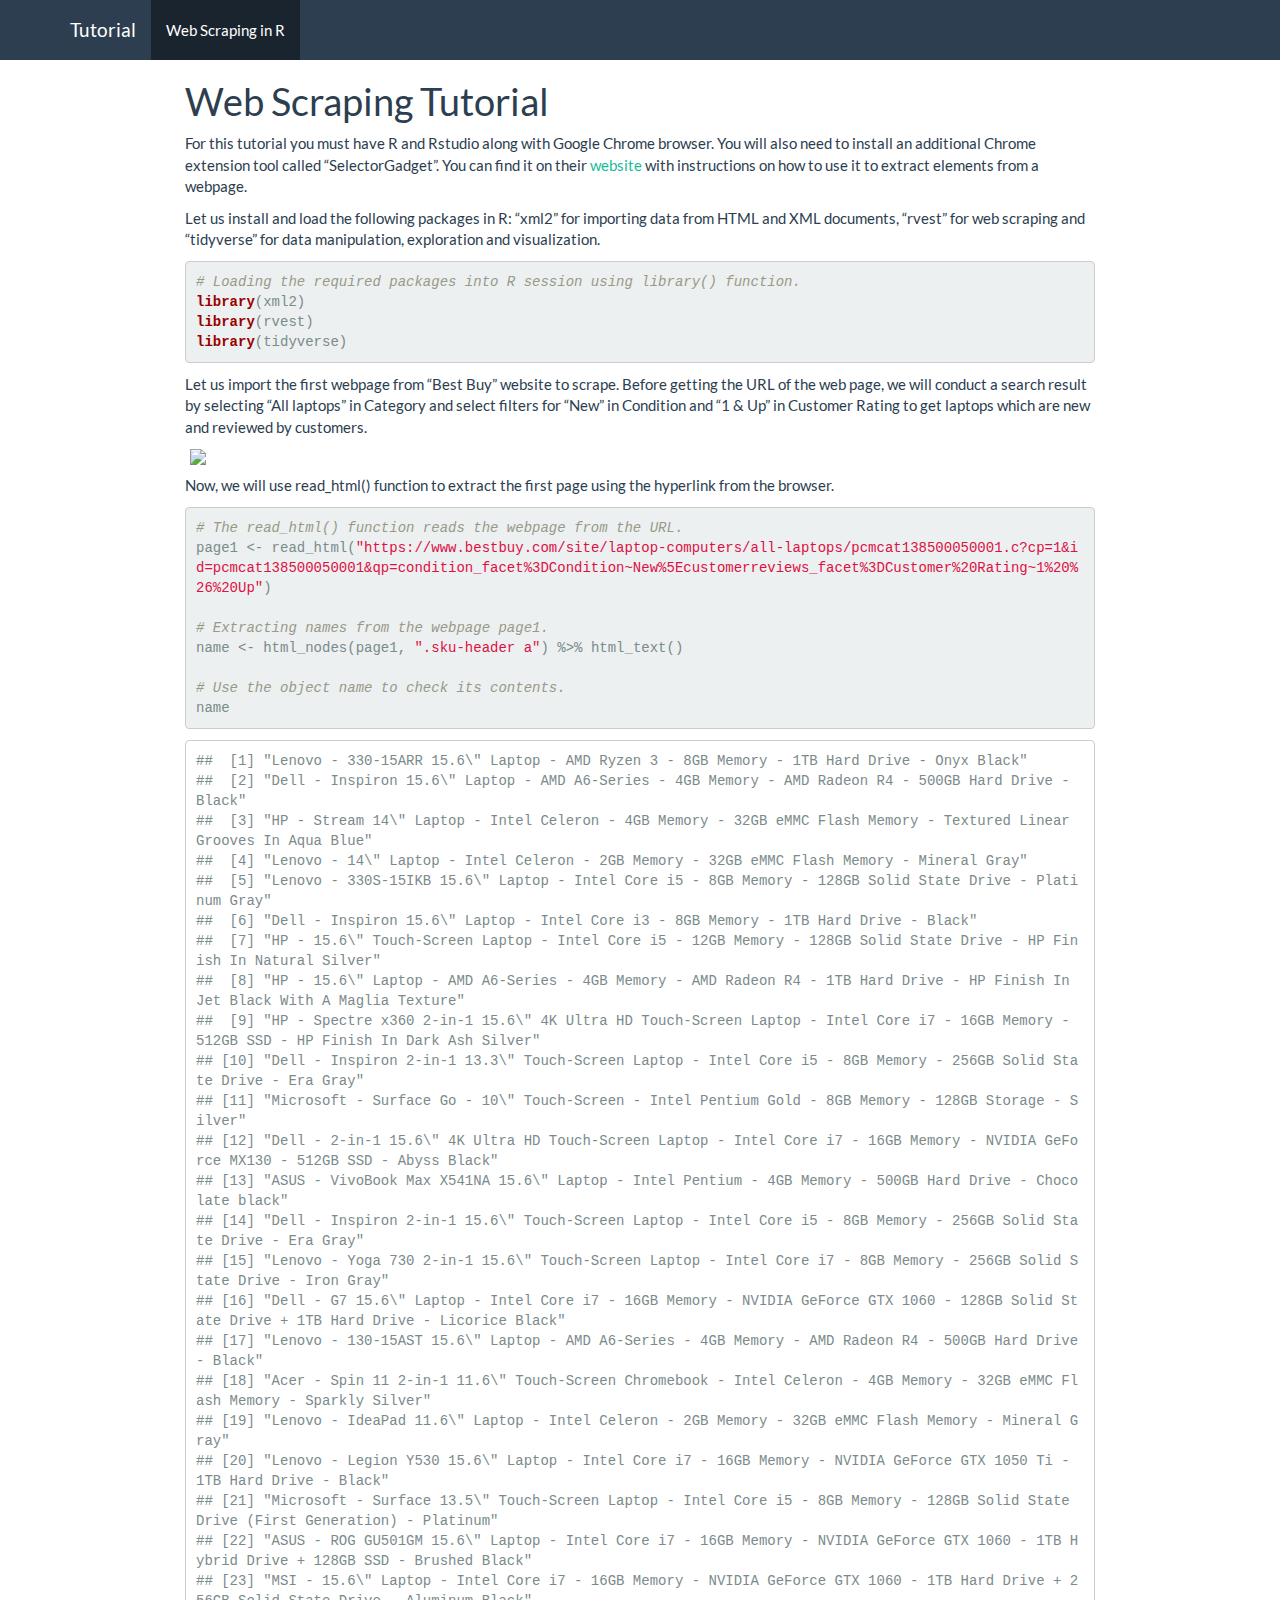
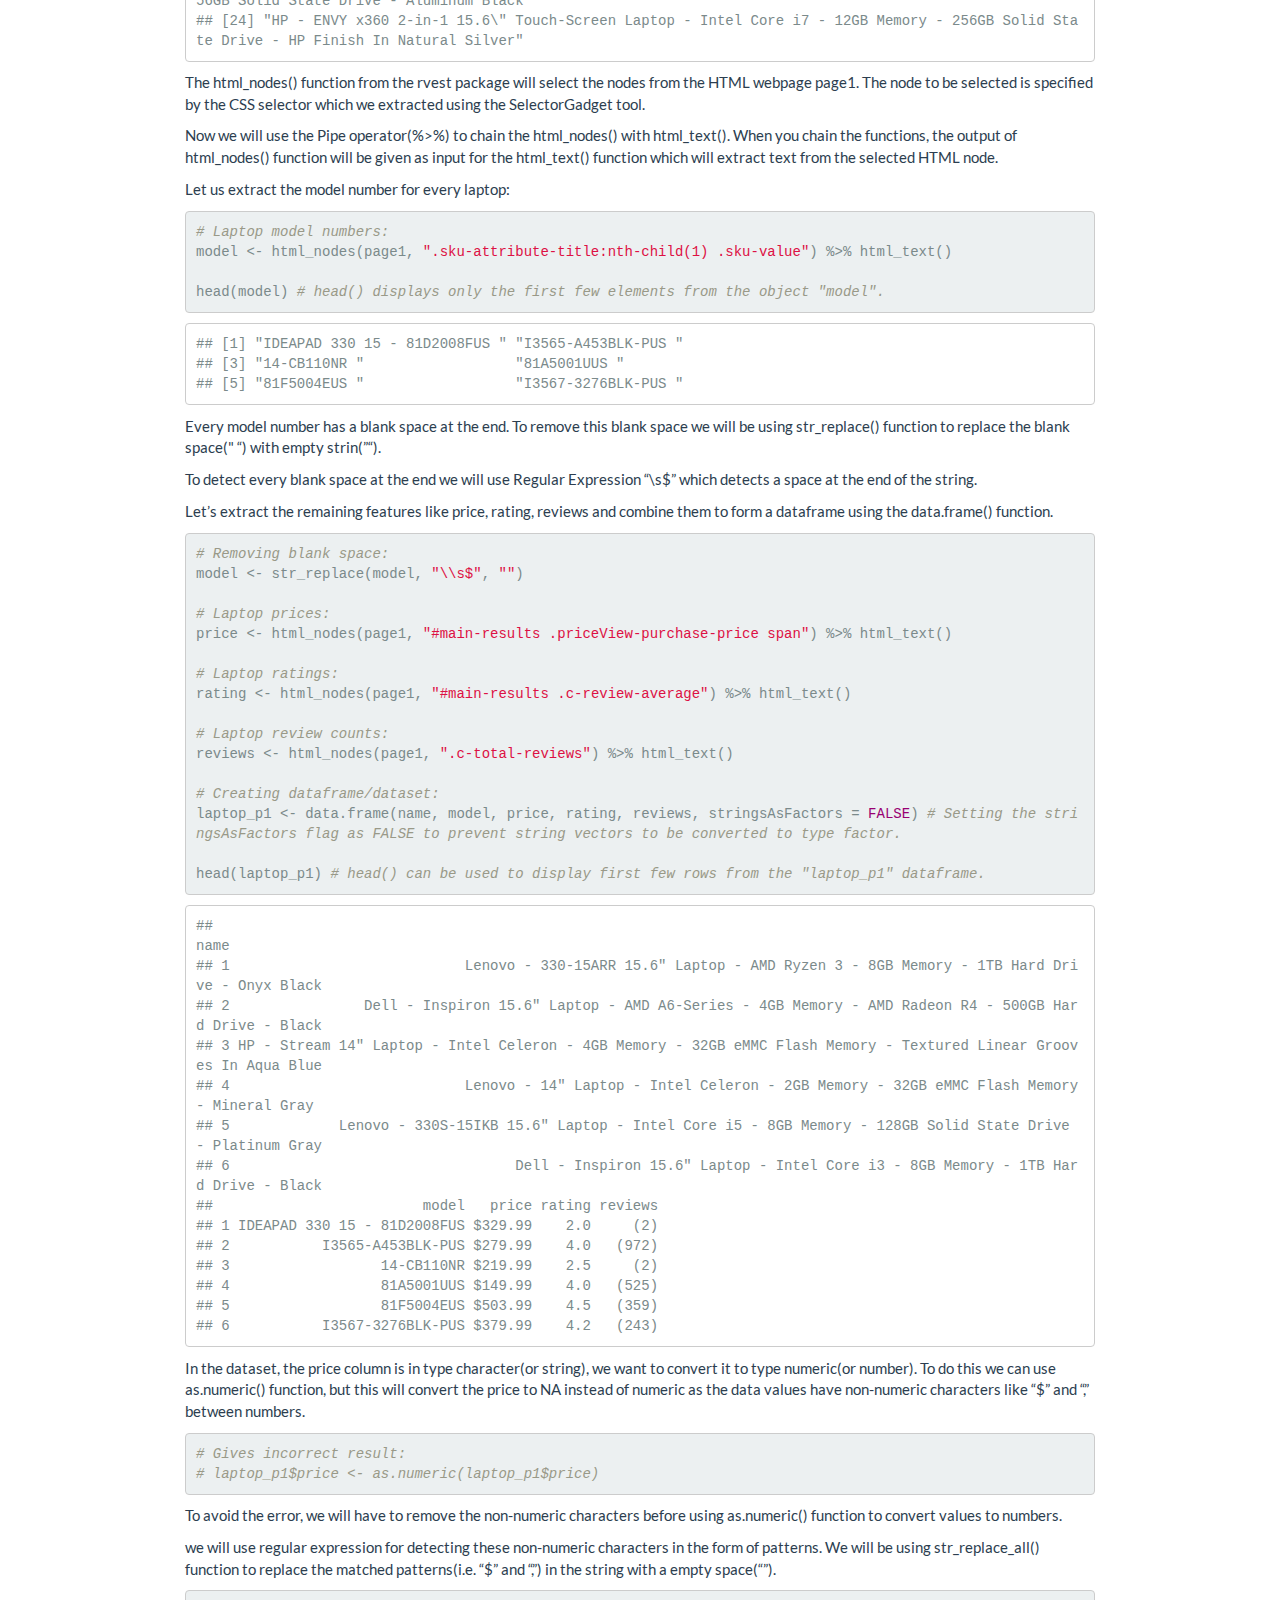
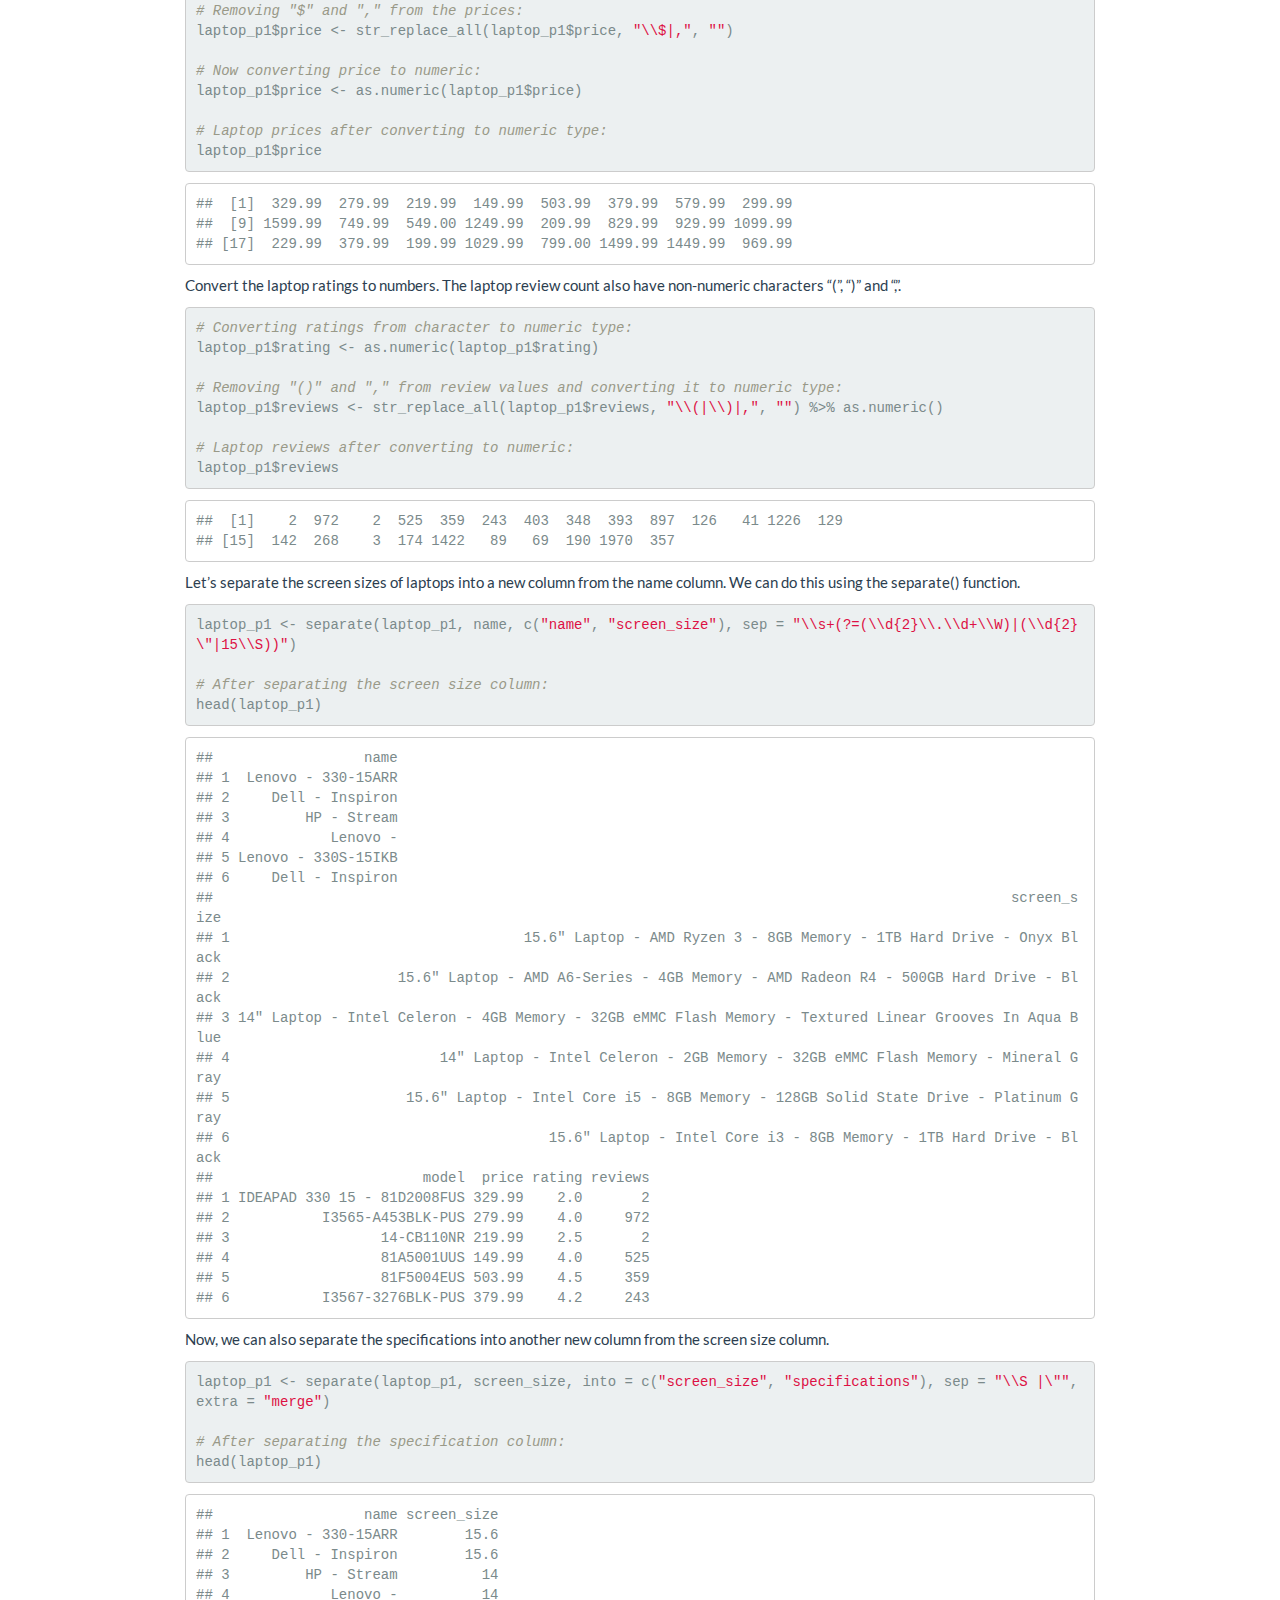
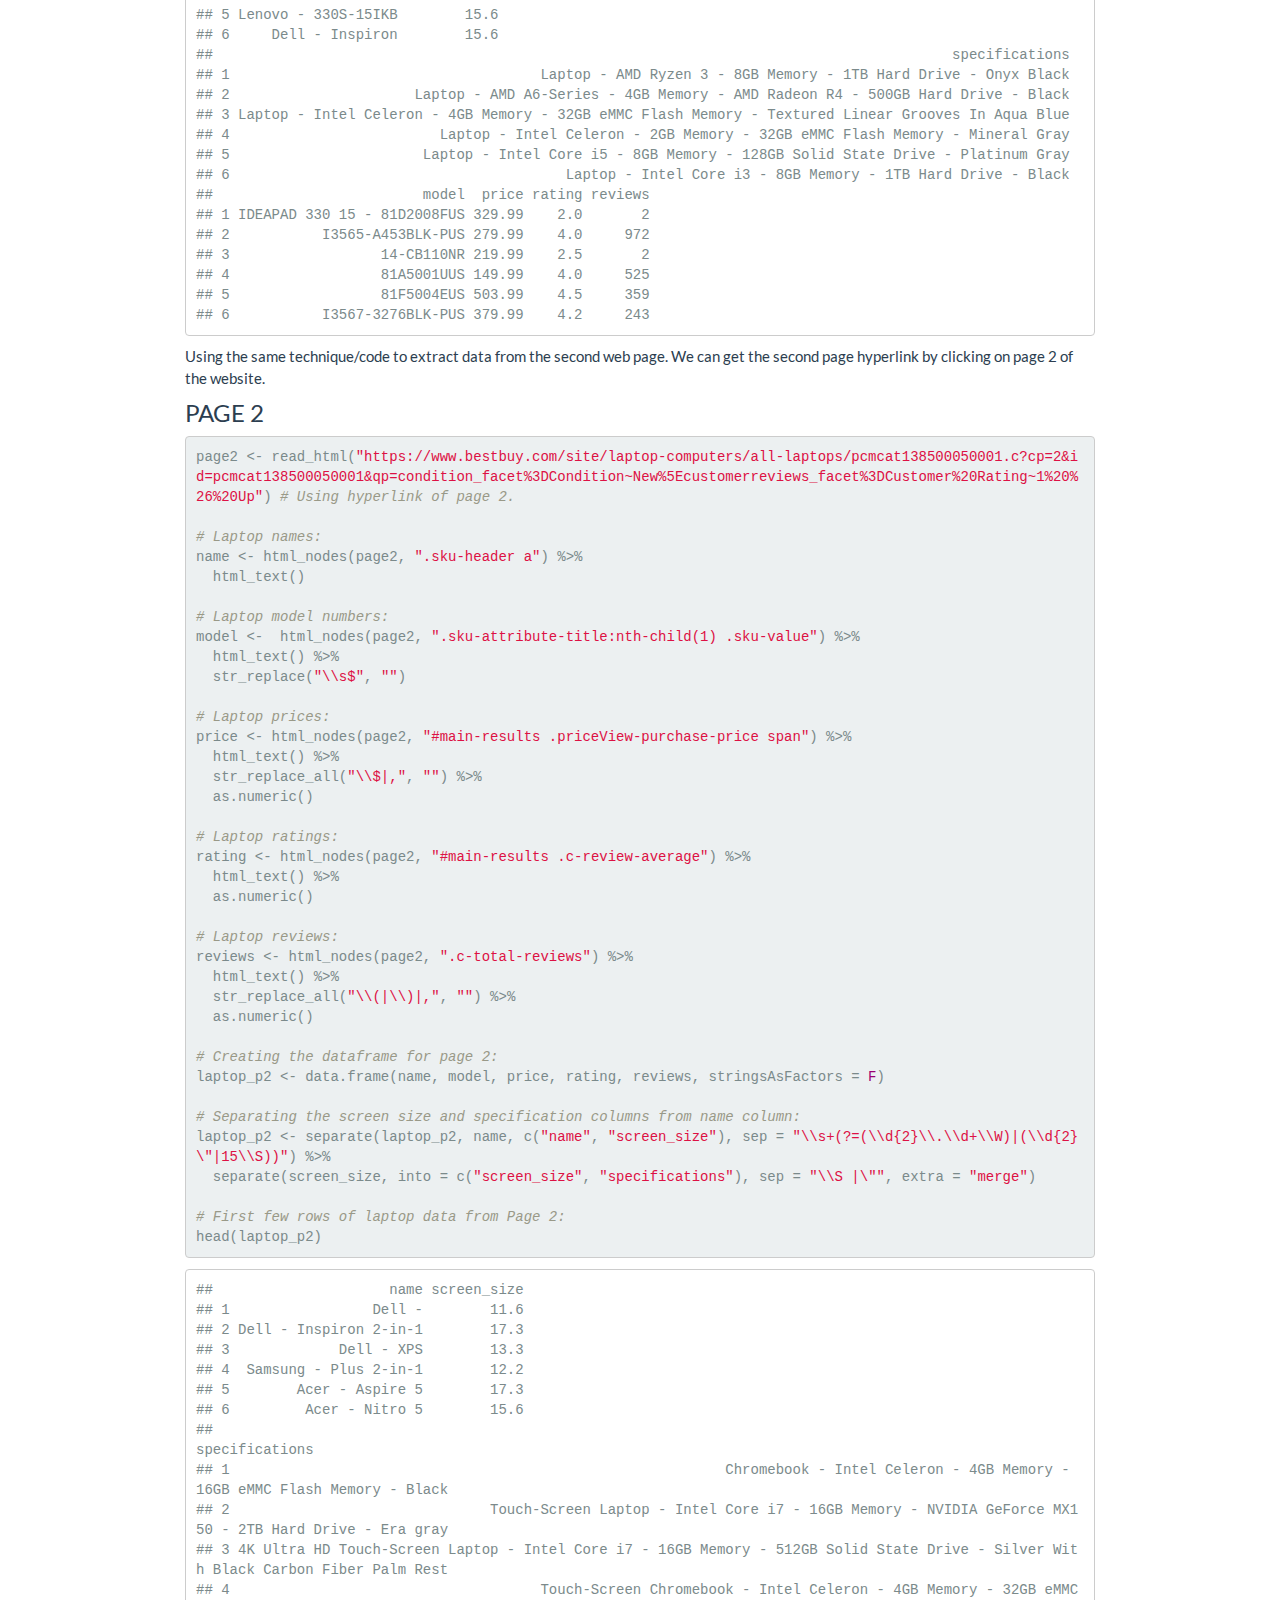
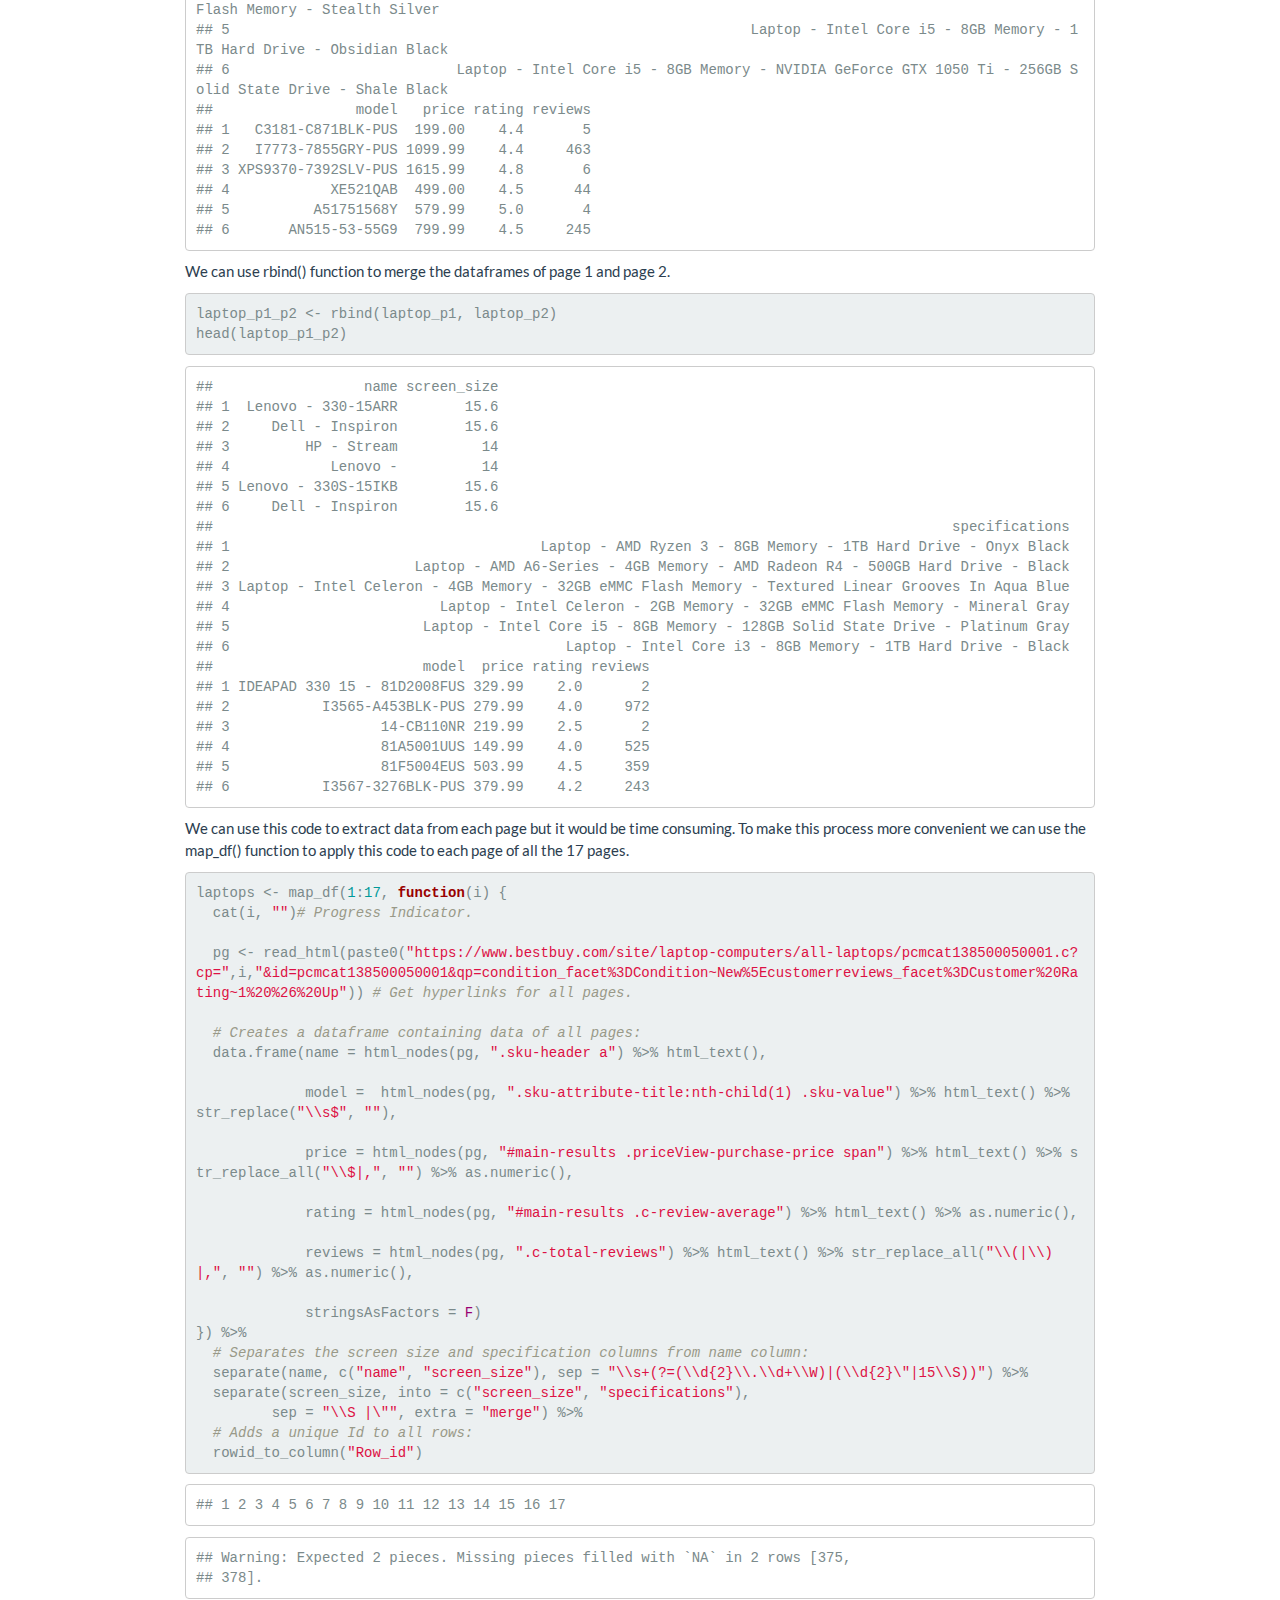
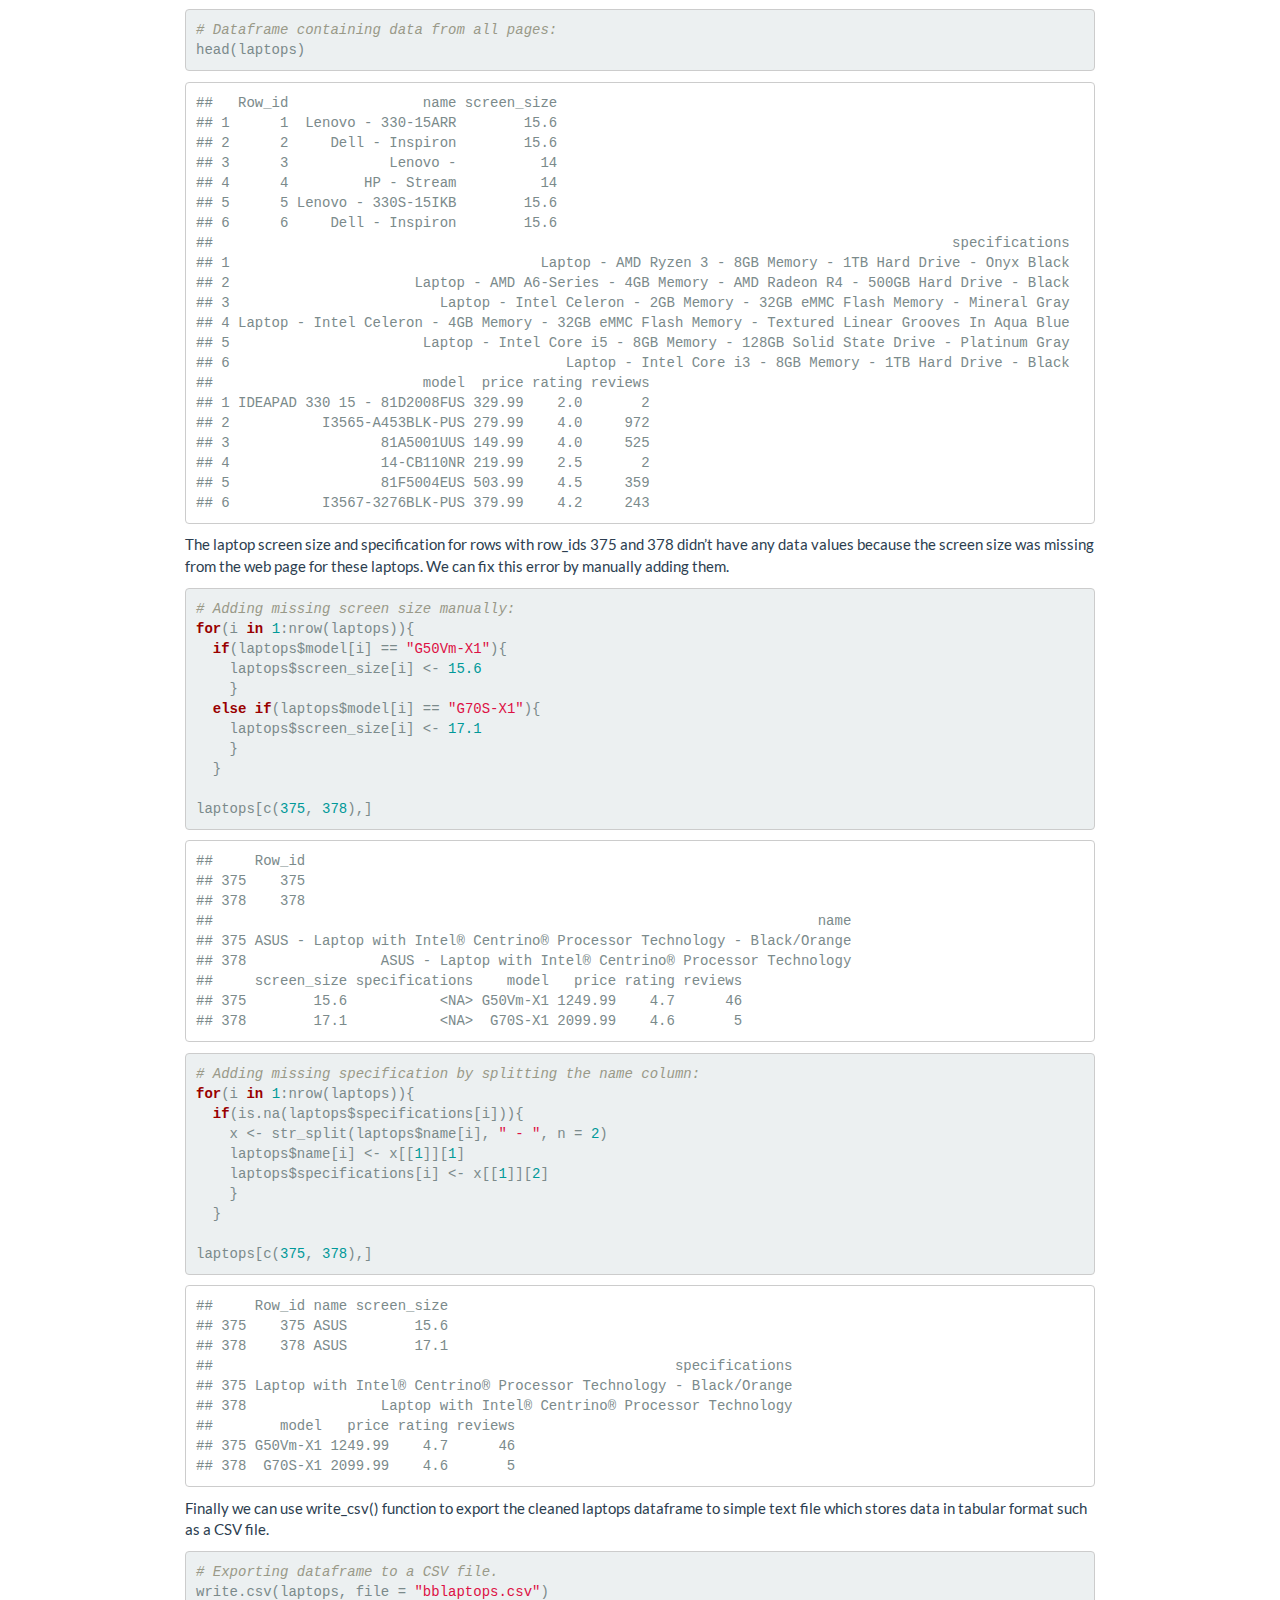
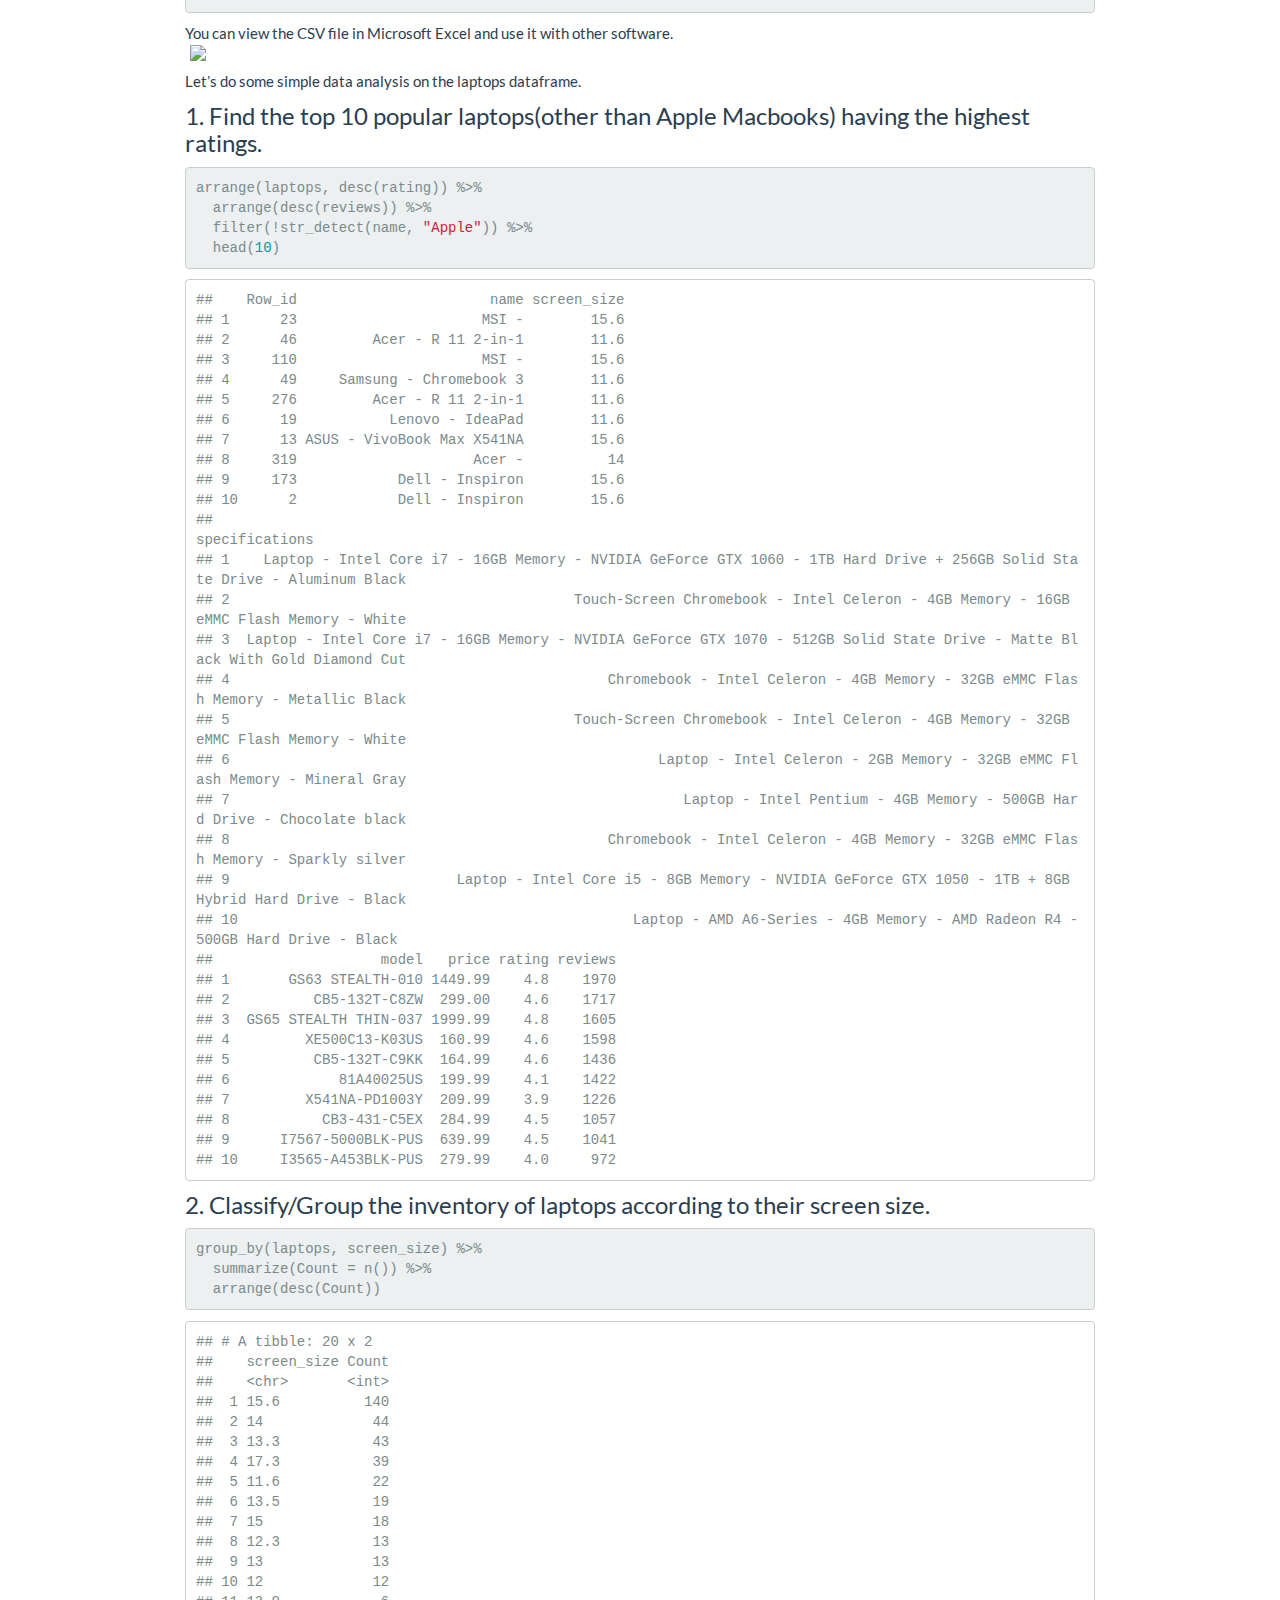
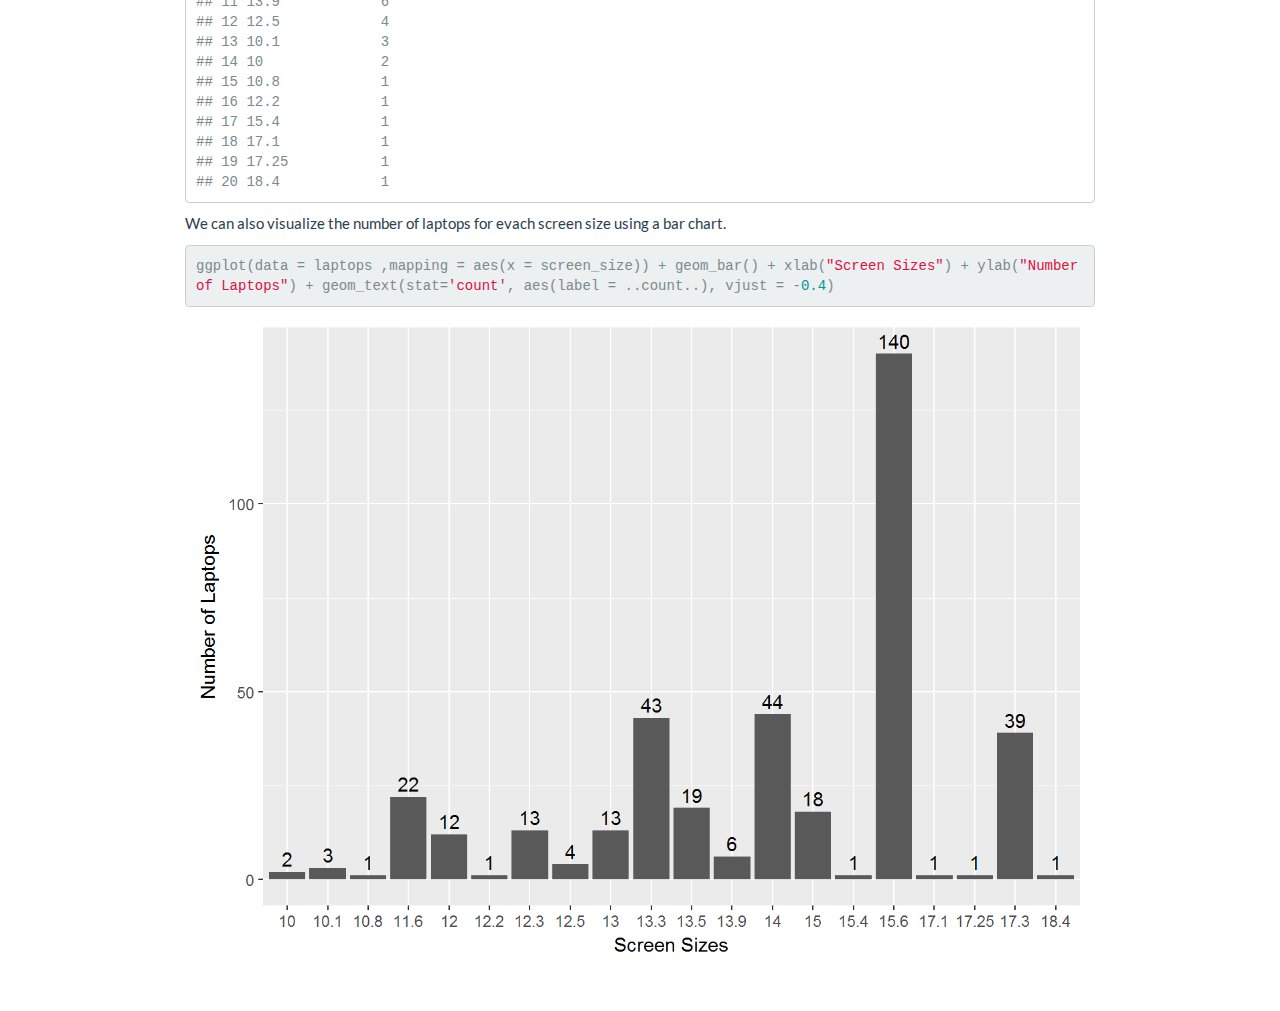
==== commit 0015d24c: "fininfhed" ====
--- a/index.html
+++ b/index.html
@@ -201,15 +201,17 @@
 </div>
 
 
-<p>For this tutorial you must have R and Rstudio along with Google Chrome browser. You will also need to install an additional Chrome extension tool called “SelectorGadget”. You can find it on <a href="https://selectorgadget.com/" class="uri">https://selectorgadget.com/</a> with instructions on how to use it to extract elements from a webpage.</p>
-<p>Let us install and load the following packages: “xml2” for importing data from HTML and XML documents, “rvest” for web scraping and “tidyverse” for data manipulation, exploration and visualization.</p>
+<p>For this tutorial you must have R and Rstudio along with Google Chrome browser. You will also need to install an additional Chrome extension tool called “SelectorGadget”. You can find it on their <a href = "https://selectorgadget.com/" target = "_blank">website</a> with instructions on how to use it to extract elements from a webpage.</p>
+<p>Let us install and load the following packages in R: “xml2” for importing data from HTML and XML documents, “rvest” for web scraping and “tidyverse” for data manipulation, exploration and visualization.</p>
 <pre class="r"><code># Loading the required packages into R session using library() function.
 library(xml2)
 library(rvest)
 library(tidyverse)</code></pre>
-<p>Let us import the first webpage from “Best Buy” website to scrape</p>
+<p>Let us import the first webpage from “Best Buy” website to scrape. Before getting the URL of the web page, we will conduct a search result by selecting “All laptops” in Category and select filters for “New” in Condition and “1 &amp; Up” in Customer Rating to get laptops which are new and reviewed by customers.</p>
+<p><img src="Webpage_SS.jpg" /></b></p>
+<p>Now, we will use read_html() function to extract the first page using the hyperlink from the browser.</p>
 <pre class="r"><code># The read_html() function reads the webpage from the URL.
-page1 &lt;- read_html(&quot;https://www.bestbuy.com/site/laptop-computers/all-laptops/pcmcat138500050001.c?cp=1&amp;id=pcmcat138500050001&amp;qp=condition_facet%3DCondition~New%5Ecustomerreviews_facet%3DCustomer%20Rating~1%20%26%20Up&quot;) 
+page1 &lt;- read_html(&quot;https://www.bestbuy.com/site/laptop-computers/all-laptops/pcmcat138500050001.c?cp=1&amp;id=pcmcat138500050001&amp;qp=condition_facet%3DCondition~New%5Ecustomerreviews_facet%3DCustomer%20Rating~1%20%26%20Up&quot;)
 
 # Extracting names from the webpage page1.
 name &lt;- html_nodes(page1, &quot;.sku-header a&quot;) %&gt;% html_text()
@@ -218,29 +220,29 @@
 name</code></pre>
 <pre><code>##  [1] &quot;Lenovo - 330-15ARR 15.6\&quot; Laptop - AMD Ryzen 3 - 8GB Memory - 1TB Hard Drive - Onyx Black&quot;                                                  
 ##  [2] &quot;Dell - Inspiron 15.6\&quot; Laptop - AMD A6-Series - 4GB Memory - AMD Radeon R4 - 500GB Hard Drive - Black&quot;                                      
-##  [3] &quot;Lenovo - 330S-15IKB 15.6\&quot; Laptop - Intel Core i5 - 8GB Memory - 128GB Solid State Drive - Platinum Gray&quot;                                   
+##  [3] &quot;HP - Stream 14\&quot; Laptop - Intel Celeron - 4GB Memory - 32GB eMMC Flash Memory - Textured Linear Grooves In Aqua Blue&quot;                       
 ##  [4] &quot;Lenovo - 14\&quot; Laptop - Intel Celeron - 2GB Memory - 32GB eMMC Flash Memory - Mineral Gray&quot;                                                  
-##  [5] &quot;Dell - Inspiron 15.6\&quot; Laptop - Intel Core i3 - 8GB Memory - 1TB Hard Drive - Black&quot;                                                        
-##  [6] &quot;HP - Stream 14\&quot; Laptop - Intel Celeron - 4GB Memory - 32GB eMMC Flash Memory - Textured Linear Grooves In Aqua Blue&quot;                       
-##  [7] &quot;HP - 15.6\&quot; Laptop - AMD A6-Series - 4GB Memory - AMD Radeon R4 - 1TB Hard Drive - HP Finish In Jet Black With A Maglia Texture&quot;            
-##  [8] &quot;HP - 15.6\&quot; Touch-Screen Laptop - Intel Core i5 - 12GB Memory - 128GB Solid State Drive - HP Finish In Natural Silver&quot;                      
+##  [5] &quot;Lenovo - 330S-15IKB 15.6\&quot; Laptop - Intel Core i5 - 8GB Memory - 128GB Solid State Drive - Platinum Gray&quot;                                   
+##  [6] &quot;Dell - Inspiron 15.6\&quot; Laptop - Intel Core i3 - 8GB Memory - 1TB Hard Drive - Black&quot;                                                        
+##  [7] &quot;HP - 15.6\&quot; Touch-Screen Laptop - Intel Core i5 - 12GB Memory - 128GB Solid State Drive - HP Finish In Natural Silver&quot;                      
+##  [8] &quot;HP - 15.6\&quot; Laptop - AMD A6-Series - 4GB Memory - AMD Radeon R4 - 1TB Hard Drive - HP Finish In Jet Black With A Maglia Texture&quot;            
 ##  [9] &quot;HP - Spectre x360 2-in-1 15.6\&quot; 4K Ultra HD Touch-Screen Laptop - Intel Core i7 - 16GB Memory - 512GB SSD - HP Finish In Dark Ash Silver&quot;   
-## [10] &quot;Microsoft - Surface Go - 10\&quot; Touch-Screen - Intel Pentium Gold - 8GB Memory - 128GB Storage - Silver&quot;                                      
-## [11] &quot;Dell - Inspiron 2-in-1 13.3\&quot; Touch-Screen Laptop - Intel Core i5 - 8GB Memory - 256GB Solid State Drive - Era Gray&quot;                        
-## [12] &quot;ASUS - VivoBook Max X541NA 15.6\&quot; Laptop - Intel Pentium - 4GB Memory - 500GB Hard Drive - Chocolate black&quot;                                 
-## [13] &quot;Dell - Inspiron 2-in-1 15.6\&quot; Touch-Screen Laptop - Intel Core i5 - 8GB Memory - 256GB Solid State Drive - Era Gray&quot;                        
-## [14] &quot;Dell - 2-in-1 15.6\&quot; 4K Ultra HD Touch-Screen Laptop - Intel Core i7 - 16GB Memory - NVIDIA GeForce MX130 - 512GB SSD - Abyss Black&quot;        
-## [15] &quot;Lenovo - 130-15AST 15.6\&quot; Laptop - AMD A6-Series - 4GB Memory - AMD Radeon R4 - 500GB Hard Drive - Black&quot;                                   
-## [16] &quot;Lenovo - Legion Y530 15.6\&quot; Laptop - Intel Core i7 - 16GB Memory - NVIDIA GeForce GTX 1050 Ti - 1TB Hard Drive - Black&quot;                     
-## [17] &quot;Dell - G7 15.6\&quot; Laptop - Intel Core i7 - 16GB Memory - NVIDIA GeForce GTX 1060 - 128GB Solid State Drive + 1TB Hard Drive - Licorice Black&quot;
+## [10] &quot;Dell - Inspiron 2-in-1 13.3\&quot; Touch-Screen Laptop - Intel Core i5 - 8GB Memory - 256GB Solid State Drive - Era Gray&quot;                        
+## [11] &quot;Microsoft - Surface Go - 10\&quot; Touch-Screen - Intel Pentium Gold - 8GB Memory - 128GB Storage - Silver&quot;                                      
+## [12] &quot;Dell - 2-in-1 15.6\&quot; 4K Ultra HD Touch-Screen Laptop - Intel Core i7 - 16GB Memory - NVIDIA GeForce MX130 - 512GB SSD - Abyss Black&quot;        
+## [13] &quot;ASUS - VivoBook Max X541NA 15.6\&quot; Laptop - Intel Pentium - 4GB Memory - 500GB Hard Drive - Chocolate black&quot;                                 
+## [14] &quot;Dell - Inspiron 2-in-1 15.6\&quot; Touch-Screen Laptop - Intel Core i5 - 8GB Memory - 256GB Solid State Drive - Era Gray&quot;                        
+## [15] &quot;Lenovo - Yoga 730 2-in-1 15.6\&quot; Touch-Screen Laptop - Intel Core i7 - 8GB Memory - 256GB Solid State Drive - Iron Gray&quot;                     
+## [16] &quot;Dell - G7 15.6\&quot; Laptop - Intel Core i7 - 16GB Memory - NVIDIA GeForce GTX 1060 - 128GB Solid State Drive + 1TB Hard Drive - Licorice Black&quot;
+## [17] &quot;Lenovo - 130-15AST 15.6\&quot; Laptop - AMD A6-Series - 4GB Memory - AMD Radeon R4 - 500GB Hard Drive - Black&quot;                                   
 ## [18] &quot;Acer - Spin 11 2-in-1 11.6\&quot; Touch-Screen Chromebook - Intel Celeron - 4GB Memory - 32GB eMMC Flash Memory - Sparkly Silver&quot;                
 ## [19] &quot;Lenovo - IdeaPad 11.6\&quot; Laptop - Intel Celeron - 2GB Memory - 32GB eMMC Flash Memory - Mineral Gray&quot;                                        
-## [20] &quot;Dell - 11.6\&quot; Chromebook - Intel Celeron - 4GB Memory - 16GB eMMC Flash Memory - Black&quot;                                                     
+## [20] &quot;Lenovo - Legion Y530 15.6\&quot; Laptop - Intel Core i7 - 16GB Memory - NVIDIA GeForce GTX 1050 Ti - 1TB Hard Drive - Black&quot;                     
 ## [21] &quot;Microsoft - Surface 13.5\&quot; Touch-Screen Laptop - Intel Core i5 - 8GB Memory - 128GB Solid State Drive (First Generation) - Platinum&quot;        
-## [22] &quot;HP - ENVY x360 2-in-1 15.6\&quot; Touch-Screen Laptop - Intel Core i7 - 12GB Memory - 256GB Solid State Drive - HP Finish In Natural Silver&quot;     
-## [23] &quot;Dell - Inspiron 2-in-1 13.3\&quot; Touch-Screen Laptop - Intel Core i7 - 16GB Memory - 256GB Solid State Drive - Era Gray&quot;                       
-## [24] &quot;Dell - Inspiron 2-in-1 17.3\&quot; Touch-Screen Laptop - Intel Core i7 - 16GB Memory - NVIDIA GeForce MX150 - 2TB Hard Drive - Era gray&quot;</code></pre>
-<p>The html_nodes() function will select the nodes from the HTML webpage page1. The node to be selected is specified by the CSS selector which we extracted using the SelectorGadget tool.</p>
+## [22] &quot;ASUS - ROG GU501GM 15.6\&quot; Laptop - Intel Core i7 - 16GB Memory - NVIDIA GeForce GTX 1060 - 1TB Hybrid Drive + 128GB SSD - Brushed Black&quot;    
+## [23] &quot;MSI - 15.6\&quot; Laptop - Intel Core i7 - 16GB Memory - NVIDIA GeForce GTX 1060 - 1TB Hard Drive + 256GB Solid State Drive - Aluminum Black&quot;    
+## [24] &quot;HP - ENVY x360 2-in-1 15.6\&quot; Touch-Screen Laptop - Intel Core i7 - 12GB Memory - 256GB Solid State Drive - HP Finish In Natural Silver&quot;</code></pre>
+<p>The html_nodes() function from the rvest package will select the nodes from the HTML webpage page1. The node to be selected is specified by the CSS selector which we extracted using the SelectorGadget tool.</p>
 <p>Now we will use the Pipe operator(%&gt;%) to chain the html_nodes() with html_text(). When you chain the functions, the output of html_nodes() function will be given as input for the html_text() function which will extract text from the selected HTML node.</p>
 <p>Let us extract the model number for every laptop:</p>
 <pre class="r"><code># Laptop model numbers:
@@ -248,8 +250,8 @@
 
 head(model) # head() displays only the first few elements from the object &quot;model&quot;. </code></pre>
 <pre><code>## [1] &quot;IDEAPAD 330 15 - 81D2008FUS &quot; &quot;I3565-A453BLK-PUS &quot;          
-## [3] &quot;81F5004EUS &quot;                  &quot;81A5001UUS &quot;                 
-## [5] &quot;I3567-3276BLK-PUS &quot;           &quot;14-CB110NR &quot;</code></pre>
+## [3] &quot;14-CB110NR &quot;                  &quot;81A5001UUS &quot;                 
+## [5] &quot;81F5004EUS &quot;                  &quot;I3567-3276BLK-PUS &quot;</code></pre>
 <p>Every model number has a blank space at the end. To remove this blank space we will be using str_replace() function to replace the blank space(&quot; “) with empty strin(”“).</p>
 <p>To detect every blank space at the end we will use Regular Expression “\s$” which detects a space at the end of the string.</p>
 <p>Let’s extract the remaining features like price, rating, reviews and combine them to form a dataframe using the data.frame() function.</p>
@@ -272,22 +274,22 @@
 <pre><code>##                                                                                                                  name
 ## 1                            Lenovo - 330-15ARR 15.6&quot; Laptop - AMD Ryzen 3 - 8GB Memory - 1TB Hard Drive - Onyx Black
 ## 2                Dell - Inspiron 15.6&quot; Laptop - AMD A6-Series - 4GB Memory - AMD Radeon R4 - 500GB Hard Drive - Black
-## 3             Lenovo - 330S-15IKB 15.6&quot; Laptop - Intel Core i5 - 8GB Memory - 128GB Solid State Drive - Platinum Gray
+## 3 HP - Stream 14&quot; Laptop - Intel Celeron - 4GB Memory - 32GB eMMC Flash Memory - Textured Linear Grooves In Aqua Blue
 ## 4                            Lenovo - 14&quot; Laptop - Intel Celeron - 2GB Memory - 32GB eMMC Flash Memory - Mineral Gray
-## 5                                  Dell - Inspiron 15.6&quot; Laptop - Intel Core i3 - 8GB Memory - 1TB Hard Drive - Black
-## 6 HP - Stream 14&quot; Laptop - Intel Celeron - 4GB Memory - 32GB eMMC Flash Memory - Textured Linear Grooves In Aqua Blue
+## 5             Lenovo - 330S-15IKB 15.6&quot; Laptop - Intel Core i5 - 8GB Memory - 128GB Solid State Drive - Platinum Gray
+## 6                                  Dell - Inspiron 15.6&quot; Laptop - Intel Core i3 - 8GB Memory - 1TB Hard Drive - Black
 ##                         model   price rating reviews
 ## 1 IDEAPAD 330 15 - 81D2008FUS $329.99    2.0     (2)
-## 2           I3565-A453BLK-PUS $279.99    4.0   (969)
-## 3                  81F5004EUS $503.99    4.5   (356)
-## 4                  81A5001UUS $149.99    4.0   (515)
-## 5           I3567-3276BLK-PUS $379.99    4.2   (215)
-## 6                  14-CB110NR $219.99    4.0     (1)</code></pre>
+## 2           I3565-A453BLK-PUS $279.99    4.0   (972)
+## 3                  14-CB110NR $219.99    2.5     (2)
+## 4                  81A5001UUS $149.99    4.0   (525)
+## 5                  81F5004EUS $503.99    4.5   (359)
+## 6           I3567-3276BLK-PUS $379.99    4.2   (243)</code></pre>
 <p>In the dataset, the price column is in type character(or string), we want to convert it to type numeric(or number). To do this we can use as.numeric() function, but this will convert the price to NA instead of numeric as the data values have non-numeric characters like “$” and “,” between numbers.</p>
-<pre class="r"><code># Gives undesirable result:
+<pre class="r"><code># Gives incorrect result:
 # laptop_p1$price &lt;- as.numeric(laptop_p1$price)</code></pre>
 <p>To avoid the error, we will have to remove the non-numeric characters before using as.numeric() function to convert values to numbers.</p>
-<p>we will use</p>
+<p>we will use regular expression for detecting these non-numeric characters in the form of patterns. We will be using str_replace_all() function to replace the matched patterns(i.e. “$” and “,”) in the string with a empty space(“”).</p>
 <pre class="r"><code># Removing &quot;$&quot; and &quot;,&quot; from the prices:
 laptop_p1$price &lt;- str_replace_all(laptop_p1$price, &quot;\\$|,&quot;, &quot;&quot;) 
 
@@ -296,9 +298,10 @@
 
 # Laptop prices after converting to numeric type:
 laptop_p1$price</code></pre>
-<pre><code>##  [1]  329.99  279.99  503.99  149.99  379.99  219.99  299.99  579.99
-##  [9] 1599.99  549.00  749.99  209.99  829.99 1249.99  229.99 1029.99
-## [17] 1099.99  379.99  199.99  199.00  799.00  969.99 1049.99 1099.99</code></pre>
+<pre><code>##  [1]  329.99  279.99  219.99  149.99  503.99  379.99  579.99  299.99
+##  [9] 1599.99  749.99  549.00 1249.99  209.99  829.99  929.99 1099.99
+## [17]  229.99  379.99  199.99 1029.99  799.00 1499.99 1449.99  969.99</code></pre>
+<p>Convert the laptop ratings to numbers. The laptop review count also have non-numeric characters “(”, “)” and “,”.</p>
 <pre class="r"><code># Converting ratings from character to numeric type:
 laptop_p1$rating &lt;- as.numeric(laptop_p1$rating)
 
@@ -307,427 +310,152 @@
 
 # Laptop reviews after converting to numeric:
 laptop_p1$reviews</code></pre>
-<pre><code>##  [1]    2  969  356  515  215    1  325  375  386  124  888 1224  123   40
-## [15]    2   85  267  170 1411    5   67  345  334  460</code></pre>
-<pre class="r"><code># laptop_p1 &lt;- separate(laptop_p1, name, c(&quot;name&quot;, &quot;description&quot;), sep = &quot;\&quot;&quot;)
-# laptop_p1 &lt;- separate(laptop_p1, name, c(&quot;name&quot;, &quot;screen_size&quot;), sep = &quot;\\s+(?=(\\d{2}\\.\\d+\\W)|(\\d{2}\&quot;|15\\S))&quot;, extra = &quot;merge&quot;)
-
-laptop_p1 &lt;- separate(laptop_p1, name, c(&quot;name&quot;, &quot;screen_size&quot;), sep = &quot;\\s+(?=(\\d{2}\\.\\d+\\W)|(\\d{2}\&quot;|15\\S))&quot;)
-
-laptop_p1</code></pre>
-<pre><code>##                          name
-## 1          Lenovo - 330-15ARR
-## 2             Dell - Inspiron
-## 3         Lenovo - 330S-15IKB
-## 4                    Lenovo -
-## 5             Dell - Inspiron
-## 6                 HP - Stream
-## 7                        HP -
-## 8                        HP -
-## 9    HP - Spectre x360 2-in-1
-## 10   Microsoft - Surface Go -
-## 11     Dell - Inspiron 2-in-1
-## 12 ASUS - VivoBook Max X541NA
-## 13     Dell - Inspiron 2-in-1
-## 14              Dell - 2-in-1
-## 15         Lenovo - 130-15AST
-## 16       Lenovo - Legion Y530
-## 17                  Dell - G7
-## 18      Acer - Spin 11 2-in-1
-## 19           Lenovo - IdeaPad
-## 20                     Dell -
-## 21        Microsoft - Surface
-## 22      HP - ENVY x360 2-in-1
-## 23     Dell - Inspiron 2-in-1
-## 24     Dell - Inspiron 2-in-1
-##                                                                                                                         screen_size
-## 1                                                             15.6&quot; Laptop - AMD Ryzen 3 - 8GB Memory - 1TB Hard Drive - Onyx Black
-## 2                                              15.6&quot; Laptop - AMD A6-Series - 4GB Memory - AMD Radeon R4 - 500GB Hard Drive - Black
-## 3                                               15.6&quot; Laptop - Intel Core i5 - 8GB Memory - 128GB Solid State Drive - Platinum Gray
-## 4                                                   14&quot; Laptop - Intel Celeron - 2GB Memory - 32GB eMMC Flash Memory - Mineral Gray
-## 5                                                                15.6&quot; Laptop - Intel Core i3 - 8GB Memory - 1TB Hard Drive - Black
-## 6                           14&quot; Laptop - Intel Celeron - 4GB Memory - 32GB eMMC Flash Memory - Textured Linear Grooves In Aqua Blue
-## 7         15.6&quot; Laptop - AMD A6-Series - 4GB Memory - AMD Radeon R4 - 1TB Hard Drive - HP Finish In Jet Black With A Maglia Texture
-## 8                   15.6&quot; Touch-Screen Laptop - Intel Core i5 - 12GB Memory - 128GB Solid State Drive - HP Finish In Natural Silver
-## 9                    15.6&quot; 4K Ultra HD Touch-Screen Laptop - Intel Core i7 - 16GB Memory - 512GB SSD - HP Finish In Dark Ash Silver
-## 10                                                      10&quot; Touch-Screen - Intel Pentium Gold - 8GB Memory - 128GB Storage - Silver
-## 11                                      13.3&quot; Touch-Screen Laptop - Intel Core i5 - 8GB Memory - 256GB Solid State Drive - Era Gray
-## 12                                                   15.6&quot; Laptop - Intel Pentium - 4GB Memory - 500GB Hard Drive - Chocolate black
-## 13                                      15.6&quot; Touch-Screen Laptop - Intel Core i5 - 8GB Memory - 256GB Solid State Drive - Era Gray
-## 14             15.6&quot; 4K Ultra HD Touch-Screen Laptop - Intel Core i7 - 16GB Memory - NVIDIA GeForce MX130 - 512GB SSD - Abyss Black
-## 15                                             15.6&quot; Laptop - AMD A6-Series - 4GB Memory - AMD Radeon R4 - 500GB Hard Drive - Black
-## 16                                 15.6&quot; Laptop - Intel Core i7 - 16GB Memory - NVIDIA GeForce GTX 1050 Ti - 1TB Hard Drive - Black
-## 17 15.6&quot; Laptop - Intel Core i7 - 16GB Memory - NVIDIA GeForce GTX 1060 - 128GB Solid State Drive + 1TB Hard Drive - Licorice Black
-## 18                             11.6&quot; Touch-Screen Chromebook - Intel Celeron - 4GB Memory - 32GB eMMC Flash Memory - Sparkly Silver
-## 19                                                11.6&quot; Laptop - Intel Celeron - 2GB Memory - 32GB eMMC Flash Memory - Mineral Gray
-## 20                                                   11.6&quot; Chromebook - Intel Celeron - 4GB Memory - 16GB eMMC Flash Memory - Black
-## 21                   13.5&quot; Touch-Screen Laptop - Intel Core i5 - 8GB Memory - 128GB Solid State Drive (First Generation) - Platinum
-## 22                  15.6&quot; Touch-Screen Laptop - Intel Core i7 - 12GB Memory - 256GB Solid State Drive - HP Finish In Natural Silver
-## 23                                     13.3&quot; Touch-Screen Laptop - Intel Core i7 - 16GB Memory - 256GB Solid State Drive - Era Gray
-## 24                       17.3&quot; Touch-Screen Laptop - Intel Core i7 - 16GB Memory - NVIDIA GeForce MX150 - 2TB Hard Drive - Era gray
-##                          model   price rating reviews
-## 1  IDEAPAD 330 15 - 81D2008FUS  329.99    2.0       2
-## 2            I3565-A453BLK-PUS  279.99    4.0     969
-## 3                   81F5004EUS  503.99    4.5     356
-## 4                   81A5001UUS  149.99    4.0     515
-## 5            I3567-3276BLK-PUS  379.99    4.2     215
-## 6                   14-CB110NR  219.99    4.0       1
-## 7                  15-DB0011DX  299.99    4.0     325
-## 8                  15-DA0014DX  579.99    4.5     375
-## 9                   15-CH011DX 1599.99    4.7     386
-## 10                   MCZ-00001  549.00    4.5     124
-## 11           I7373-5558GRY-PUS  749.99    4.5     888
-## 12              X541NA-PD1003Y  209.99    3.9    1224
-## 13           I7573-5132GRY-PUS  829.99    4.7     123
-## 14           I7573-7944BLK-PUS 1249.99    4.2      40
-## 15 IDEAPAD 130 15 - 81H5000NUS  229.99    5.0       2
-## 16                  81FV0002US 1029.99    3.8      85
-## 17           I7588-7378BLK-PUS 1099.99    4.5     267
-## 18              CP311-1HN-C2DV  379.99    4.4     170
-## 19                  81A40025US  199.99    4.1    1411
-## 20           C3181-C871BLK-PUS  199.00    4.4       5
-## 21                   KSR-00001  799.00    4.6      67
-## 22                15M-CN0012DX  969.99    4.7     345
-## 23           I7373-7227GRY-PUS 1049.99    4.3     334
-## 24           I7773-7855GRY-PUS 1099.99    4.4     460</code></pre>
-<pre class="r"><code># laptop_p1 &lt;- separate(laptop_p1, name, into = c(&quot;name&quot;, &quot;screen_size&quot;), sep = &quot; (?=[^ ]+$)&quot;, convert = TRUE)
-laptop_p1 &lt;- separate(laptop_p1, screen_size, into = c(&quot;screen_size&quot;, &quot;specifications&quot;), sep = &quot;\\S |\&quot;&quot;, extra = &quot;merge&quot;)
-
-laptop_p1</code></pre>
-<pre><code>##                          name screen_size
-## 1          Lenovo - 330-15ARR        15.6
-## 2             Dell - Inspiron        15.6
-## 3         Lenovo - 330S-15IKB        15.6
-## 4                    Lenovo -          14
-## 5             Dell - Inspiron        15.6
-## 6                 HP - Stream          14
-## 7                        HP -        15.6
-## 8                        HP -        15.6
-## 9    HP - Spectre x360 2-in-1        15.6
-## 10   Microsoft - Surface Go -          10
-## 11     Dell - Inspiron 2-in-1        13.3
-## 12 ASUS - VivoBook Max X541NA        15.6
-## 13     Dell - Inspiron 2-in-1        15.6
-## 14              Dell - 2-in-1        15.6
-## 15         Lenovo - 130-15AST        15.6
-## 16       Lenovo - Legion Y530        15.6
-## 17                  Dell - G7        15.6
-## 18      Acer - Spin 11 2-in-1        11.6
-## 19           Lenovo - IdeaPad        11.6
-## 20                     Dell -        11.6
-## 21        Microsoft - Surface        13.5
-## 22      HP - ENVY x360 2-in-1        15.6
-## 23     Dell - Inspiron 2-in-1        13.3
-## 24     Dell - Inspiron 2-in-1        17.3
-##                                                                                                                specifications
-## 1                                                             Laptop - AMD Ryzen 3 - 8GB Memory - 1TB Hard Drive - Onyx Black
-## 2                                              Laptop - AMD A6-Series - 4GB Memory - AMD Radeon R4 - 500GB Hard Drive - Black
-## 3                                               Laptop - Intel Core i5 - 8GB Memory - 128GB Solid State Drive - Platinum Gray
-## 4                                                 Laptop - Intel Celeron - 2GB Memory - 32GB eMMC Flash Memory - Mineral Gray
-## 5                                                                Laptop - Intel Core i3 - 8GB Memory - 1TB Hard Drive - Black
-## 6                         Laptop - Intel Celeron - 4GB Memory - 32GB eMMC Flash Memory - Textured Linear Grooves In Aqua Blue
-## 7         Laptop - AMD A6-Series - 4GB Memory - AMD Radeon R4 - 1TB Hard Drive - HP Finish In Jet Black With A Maglia Texture
-## 8                   Touch-Screen Laptop - Intel Core i5 - 12GB Memory - 128GB Solid State Drive - HP Finish In Natural Silver
-## 9                    4K Ultra HD Touch-Screen Laptop - Intel Core i7 - 16GB Memory - 512GB SSD - HP Finish In Dark Ash Silver
-## 10                                                    Touch-Screen - Intel Pentium Gold - 8GB Memory - 128GB Storage - Silver
-## 11                                      Touch-Screen Laptop - Intel Core i5 - 8GB Memory - 256GB Solid State Drive - Era Gray
-## 12                                                   Laptop - Intel Pentium - 4GB Memory - 500GB Hard Drive - Chocolate black
-## 13                                      Touch-Screen Laptop - Intel Core i5 - 8GB Memory - 256GB Solid State Drive - Era Gray
-## 14             4K Ultra HD Touch-Screen Laptop - Intel Core i7 - 16GB Memory - NVIDIA GeForce MX130 - 512GB SSD - Abyss Black
-## 15                                             Laptop - AMD A6-Series - 4GB Memory - AMD Radeon R4 - 500GB Hard Drive - Black
-## 16                                 Laptop - Intel Core i7 - 16GB Memory - NVIDIA GeForce GTX 1050 Ti - 1TB Hard Drive - Black
-## 17 Laptop - Intel Core i7 - 16GB Memory - NVIDIA GeForce GTX 1060 - 128GB Solid State Drive + 1TB Hard Drive - Licorice Black
-## 18                             Touch-Screen Chromebook - Intel Celeron - 4GB Memory - 32GB eMMC Flash Memory - Sparkly Silver
-## 19                                                Laptop - Intel Celeron - 2GB Memory - 32GB eMMC Flash Memory - Mineral Gray
-## 20                                                   Chromebook - Intel Celeron - 4GB Memory - 16GB eMMC Flash Memory - Black
-## 21                   Touch-Screen Laptop - Intel Core i5 - 8GB Memory - 128GB Solid State Drive (First Generation) - Platinum
-## 22                  Touch-Screen Laptop - Intel Core i7 - 12GB Memory - 256GB Solid State Drive - HP Finish In Natural Silver
-## 23                                     Touch-Screen Laptop - Intel Core i7 - 16GB Memory - 256GB Solid State Drive - Era Gray
-## 24                       Touch-Screen Laptop - Intel Core i7 - 16GB Memory - NVIDIA GeForce MX150 - 2TB Hard Drive - Era gray
-##                          model   price rating reviews
-## 1  IDEAPAD 330 15 - 81D2008FUS  329.99    2.0       2
-## 2            I3565-A453BLK-PUS  279.99    4.0     969
-## 3                   81F5004EUS  503.99    4.5     356
-## 4                   81A5001UUS  149.99    4.0     515
-## 5            I3567-3276BLK-PUS  379.99    4.2     215
-## 6                   14-CB110NR  219.99    4.0       1
-## 7                  15-DB0011DX  299.99    4.0     325
-## 8                  15-DA0014DX  579.99    4.5     375
-## 9                   15-CH011DX 1599.99    4.7     386
-## 10                   MCZ-00001  549.00    4.5     124
-## 11           I7373-5558GRY-PUS  749.99    4.5     888
-## 12              X541NA-PD1003Y  209.99    3.9    1224
-## 13           I7573-5132GRY-PUS  829.99    4.7     123
-## 14           I7573-7944BLK-PUS 1249.99    4.2      40
-## 15 IDEAPAD 130 15 - 81H5000NUS  229.99    5.0       2
-## 16                  81FV0002US 1029.99    3.8      85
-## 17           I7588-7378BLK-PUS 1099.99    4.5     267
-## 18              CP311-1HN-C2DV  379.99    4.4     170
-## 19                  81A40025US  199.99    4.1    1411
-## 20           C3181-C871BLK-PUS  199.00    4.4       5
-## 21                   KSR-00001  799.00    4.6      67
-## 22                15M-CN0012DX  969.99    4.7     345
-## 23           I7373-7227GRY-PUS 1049.99    4.3     334
-## 24           I7773-7855GRY-PUS 1099.99    4.4     460</code></pre>
-<pre class="r"><code># PAGE 2
-page2 &lt;- read_html(&quot;https://www.bestbuy.com/site/laptop-computers/all-laptops/pcmcat138500050001.c?cp=2&amp;id=pcmcat138500050001&amp;qp=condition_facet%3DCondition~New%5Ecustomerreviews_facet%3DCustomer%20Rating~1%20%26%20Up&quot;)
-
+<pre><code>##  [1]    2  972    2  525  359  243  403  348  393  897  126   41 1226  129
+## [15]  142  268    3  174 1422   89   69  190 1970  357</code></pre>
+<p>Let’s separate the screen sizes of laptops into a new column from the name column. We can do this using the separate() function.</p>
+<pre class="r"><code>laptop_p1 &lt;- separate(laptop_p1, name, c(&quot;name&quot;, &quot;screen_size&quot;), sep = &quot;\\s+(?=(\\d{2}\\.\\d+\\W)|(\\d{2}\&quot;|15\\S))&quot;)
+
+# After separating the screen size column:
+head(laptop_p1)</code></pre>
+<pre><code>##                  name
+## 1  Lenovo - 330-15ARR
+## 2     Dell - Inspiron
+## 3         HP - Stream
+## 4            Lenovo -
+## 5 Lenovo - 330S-15IKB
+## 6     Dell - Inspiron
+##                                                                                               screen_size
+## 1                                   15.6&quot; Laptop - AMD Ryzen 3 - 8GB Memory - 1TB Hard Drive - Onyx Black
+## 2                    15.6&quot; Laptop - AMD A6-Series - 4GB Memory - AMD Radeon R4 - 500GB Hard Drive - Black
+## 3 14&quot; Laptop - Intel Celeron - 4GB Memory - 32GB eMMC Flash Memory - Textured Linear Grooves In Aqua Blue
+## 4                         14&quot; Laptop - Intel Celeron - 2GB Memory - 32GB eMMC Flash Memory - Mineral Gray
+## 5                     15.6&quot; Laptop - Intel Core i5 - 8GB Memory - 128GB Solid State Drive - Platinum Gray
+## 6                                      15.6&quot; Laptop - Intel Core i3 - 8GB Memory - 1TB Hard Drive - Black
+##                         model  price rating reviews
+## 1 IDEAPAD 330 15 - 81D2008FUS 329.99    2.0       2
+## 2           I3565-A453BLK-PUS 279.99    4.0     972
+## 3                  14-CB110NR 219.99    2.5       2
+## 4                  81A5001UUS 149.99    4.0     525
+## 5                  81F5004EUS 503.99    4.5     359
+## 6           I3567-3276BLK-PUS 379.99    4.2     243</code></pre>
+<p>Now, we can also separate the specifications into another new column from the screen size column.</p>
+<pre class="r"><code>laptop_p1 &lt;- separate(laptop_p1, screen_size, into = c(&quot;screen_size&quot;, &quot;specifications&quot;), sep = &quot;\\S |\&quot;&quot;, extra = &quot;merge&quot;)
+
+# After separating the specification column:
+head(laptop_p1)</code></pre>
+<pre><code>##                  name screen_size
+## 1  Lenovo - 330-15ARR        15.6
+## 2     Dell - Inspiron        15.6
+## 3         HP - Stream          14
+## 4            Lenovo -          14
+## 5 Lenovo - 330S-15IKB        15.6
+## 6     Dell - Inspiron        15.6
+##                                                                                        specifications
+## 1                                     Laptop - AMD Ryzen 3 - 8GB Memory - 1TB Hard Drive - Onyx Black
+## 2                      Laptop - AMD A6-Series - 4GB Memory - AMD Radeon R4 - 500GB Hard Drive - Black
+## 3 Laptop - Intel Celeron - 4GB Memory - 32GB eMMC Flash Memory - Textured Linear Grooves In Aqua Blue
+## 4                         Laptop - Intel Celeron - 2GB Memory - 32GB eMMC Flash Memory - Mineral Gray
+## 5                       Laptop - Intel Core i5 - 8GB Memory - 128GB Solid State Drive - Platinum Gray
+## 6                                        Laptop - Intel Core i3 - 8GB Memory - 1TB Hard Drive - Black
+##                         model  price rating reviews
+## 1 IDEAPAD 330 15 - 81D2008FUS 329.99    2.0       2
+## 2           I3565-A453BLK-PUS 279.99    4.0     972
+## 3                  14-CB110NR 219.99    2.5       2
+## 4                  81A5001UUS 149.99    4.0     525
+## 5                  81F5004EUS 503.99    4.5     359
+## 6           I3567-3276BLK-PUS 379.99    4.2     243</code></pre>
+<p>Using the same technique/code to extract data from the second web page. We can get the second page hyperlink by clicking on page 2 of the website.</p>
+<div id="page-2" class="section level3">
+<h3>PAGE 2</h3>
+<pre class="r"><code>page2 &lt;- read_html(&quot;https://www.bestbuy.com/site/laptop-computers/all-laptops/pcmcat138500050001.c?cp=2&amp;id=pcmcat138500050001&amp;qp=condition_facet%3DCondition~New%5Ecustomerreviews_facet%3DCustomer%20Rating~1%20%26%20Up&quot;) # Using hyperlink of page 2.
+
+# Laptop names:
 name &lt;- html_nodes(page2, &quot;.sku-header a&quot;) %&gt;% 
   html_text()
 
+# Laptop model numbers:
 model &lt;-  html_nodes(page2, &quot;.sku-attribute-title:nth-child(1) .sku-value&quot;) %&gt;%
   html_text() %&gt;%
   str_replace(&quot;\\s$&quot;, &quot;&quot;)
 
+# Laptop prices:
 price &lt;- html_nodes(page2, &quot;#main-results .priceView-purchase-price span&quot;) %&gt;%
   html_text() %&gt;%
   str_replace_all(&quot;\\$|,&quot;, &quot;&quot;) %&gt;%
   as.numeric()
 
+# Laptop ratings:
 rating &lt;- html_nodes(page2, &quot;#main-results .c-review-average&quot;) %&gt;% 
   html_text() %&gt;% 
   as.numeric()
 
+# Laptop reviews:
 reviews &lt;- html_nodes(page2, &quot;.c-total-reviews&quot;) %&gt;% 
   html_text() %&gt;%
   str_replace_all(&quot;\\(|\\)|,&quot;, &quot;&quot;) %&gt;%
   as.numeric()
 
+# Creating the dataframe for page 2:
 laptop_p2 &lt;- data.frame(name, model, price, rating, reviews, stringsAsFactors = F)
 
+# Separating the screen size and specification columns from name column:
 laptop_p2 &lt;- separate(laptop_p2, name, c(&quot;name&quot;, &quot;screen_size&quot;), sep = &quot;\\s+(?=(\\d{2}\\.\\d+\\W)|(\\d{2}\&quot;|15\\S))&quot;) %&gt;% 
   separate(screen_size, into = c(&quot;screen_size&quot;, &quot;specifications&quot;), sep = &quot;\\S |\&quot;&quot;, extra = &quot;merge&quot;)
-  
-laptop_p2</code></pre>
-<pre><code>##                             name screen_size
-## 1             ASUS - ROG GU501GM        15.6
-## 2                Acer - Aspire 5        17.3
-## 3                  Dell - 2-in-1        15.6
-## 4                 Acer - Nitro 5        15.6
-## 5          Samsung - Plus 2-in-1        12.2
-## 6          Apple - MacBook Pro -          15
-## 7       Lenovo - Yoga 730 2-in-1        15.6
-## 8                      Samsung -        11.6
-## 9   Microsoft - Surface Laptop &lt;U+0096&gt;        13.5
-## 10                        Acer -        15.6
-## 11                    Dell - XPS        13.3
-## 12                         MSI -        15.6
-## 13                 Razer - Blade        15.6
-## 14      Lenovo - Yoga 920 2-in-1        13.9
-## 15        Dell - Inspiron 2-in-1        15.6
-## 16                        ASUS -        15.6
-## 17          Samsung - Notebook 5        15.6
-## 18                        Dell -        15.6
-## 19       Apple - MacBook Pro®  -          15
-## 20                          HP -        15.6
-## 21 ASUS - ROG Strix Hero Edition        15.6
-## 22        Samsung - Chromebook 3        11.6
-## 23        Apple - MacBook Pro® -        13.3
-## 24            Acer - R 11 2-in-1        11.6
-##                                                                                                                        specifications
-## 1                       Laptop - Intel Core i7 - 16GB Memory - NVIDIA GeForce GTX 1060 - 1TB Hybrid Drive + 128GB SSD - Brushed Black
-## 2                                                               Laptop - Intel Core i5 - 8GB Memory - 1TB Hard Drive - Obsidian Black
-## 3                      4K Ultra HD Touch-Screen Laptop - Intel Core i7 - 16GB Memory - NVIDIA GeForce MX130 - 256GB SSD - Abyss Black
-## 4                            Laptop - Intel Core i5 - 8GB Memory - NVIDIA GeForce GTX 1050 Ti - 256GB Solid State Drive - Shale Black
-## 5                                      Touch-Screen Chromebook - Intel Celeron - 4GB Memory - 32GB eMMC Flash Memory - Stealth Silver
-## 6                  Display with Touch Bar - Intel Core i7 - 16GB Memory - AMD Radeon Pro 555X - 256GB SSD (Latest Model) - Space Gray
-## 7                                              Touch-Screen Laptop - Intel Core i7 - 8GB Memory - 256GB Solid State Drive - Iron Gray
-## 8                                                   Chromebook - Intel Celeron - 2GB Memory - 16GB eMMC Flash Memory - Metallic Black
-## 9                                                  Touchscreen - Intel Core i5 &lt;U+0096&gt; 8GB Memory &lt;U+0096&gt; 256GB SSD (First Generation) - Platinum
-## 10                                                    Chromebook - Intel Celeron - 4GB Memory - 16GB eMMC Flash Memory - Granite Gray
-## 11 4K Ultra HD Touch-Screen Laptop - Intel Core i7 - 16GB Memory - 512GB Solid State Drive - Silver With Black Carbon Fiber Palm Rest
-## 12         Laptop - Intel Core i7 - 16GB Memory - NVIDIA GeForce GTX 1060 - 1TB Hard Drive + 256GB Solid State Drive - Aluminum Black
-## 13                                   Laptop - Intel Core i7 - 16GB Memory - NVIDIA GeForce GTX 1060 - 512GB Solid State Drive - Black
-## 14                                               4K Ultra HD Touch-Screen Laptop - Intel Core i7 - 16GB Memory - 512GB SSD - Platinum
-## 15                                     Touch-Screen Laptop - Intel Core i7 - 16GB Memory - 512GB Solid State Drive - Theoretical Gray
-## 16                                                     Laptop - Intel Pentium Silver - 4GB Memory - 1TB Hard Drive - Dark Brown, Gold
-## 17                                                                   Laptop - AMD Ryzen 5 - 8GB Memory - 1TB Hard Drive - Light Titan
-## 18                  4K Ultra HD Laptop Intel Core i7 16GB Memory NVIDIA GeForce GTX 1060 Max-Q - 1TB HDD + 512GB SSD - Licorice Black
-## 19                                                          Display - Intel Core i7 - 16 GB Memory - 256GB Flash Storage - Space Gray
-## 20                           Touch-Screen Laptop - Intel Core i3 - 8GB Memory - 128GB Solid State Drive - HP Finish In Natural Silver
-## 21                                        Laptop - Intel Core i7 - 16GB Memory - NVIDIA GeForce GTX 1050Ti - 1TB+8GB SSHD + 128GB SSD
-## 22                                                  Chromebook - Intel Celeron - 4GB Memory - 32GB eMMC Flash Memory - Metallic Black
-## 23                                                       Display - Intel Core i7 - 16GB Memory - 512GB Solid State Drive - Space Gray
-## 24                                              Touch-Screen Chromebook - Intel Celeron - 4GB Memory - 16GB eMMC Flash Memory - White
-##                  model   price rating reviews
-## 1        GU501GM-BI7N8 1499.99    4.5     185
-## 2           A51751568Y  579.99    5.0       4
-## 3    I7573-7019BLK-PUS 1049.99    4.3     186
-## 4        AN515-53-55G9  799.99    4.5     237
-## 5             XE521QAB  499.00    4.5      44
-## 6            MR932LL/A 2399.99    4.7     235
-## 7           81CU0009US  929.99    4.4     141
-## 8       XE500C13-K05US  159.99    4.6     122
-## 9            DAG-00001  999.00    4.7     662
-## 10        CB3-532-C8DF  199.00    4.5     357
-## 11 XPS9370-7392SLV-PUS 1615.99    4.8       6
-## 12    GS63 STEALTH-010 1449.99    4.8    1956
-## 13  RZ09-02385E92-R3U1 2199.99    4.2      41
-## 14          80Y70010US 1649.99    4.4     346
-## 15   I5579-7961GRY-PUS  925.99    4.3      48
-## 16          X540MADB22  349.00    1.0       1
-## 17      NP550XTA-K01US  524.99    4.1      28
-## 18   G5587-7634BLK-PUS 1429.99    4.3       8
-## 19           MPTR2LL/A 2199.99    4.8    1192
-## 20         15-DA0012DX  499.99    4.6     365
-## 21         GL503GEES73 1249.99    4.0       1
-## 22      XE500C13-K03US  160.99    4.6    1597
-## 23           Z0UK9LL/A 2049.99    4.7     297
-## 24       CB5-132T-C8ZW  299.00    4.6    1708</code></pre>
+
+# First few rows of laptop data from Page 2:   
+head(laptop_p2)</code></pre>
+<pre><code>##                     name screen_size
+## 1                 Dell -        11.6
+## 2 Dell - Inspiron 2-in-1        17.3
+## 3             Dell - XPS        13.3
+## 4  Samsung - Plus 2-in-1        12.2
+## 5        Acer - Aspire 5        17.3
+## 6         Acer - Nitro 5        15.6
+##                                                                                                                       specifications
+## 1                                                           Chromebook - Intel Celeron - 4GB Memory - 16GB eMMC Flash Memory - Black
+## 2                               Touch-Screen Laptop - Intel Core i7 - 16GB Memory - NVIDIA GeForce MX150 - 2TB Hard Drive - Era gray
+## 3 4K Ultra HD Touch-Screen Laptop - Intel Core i7 - 16GB Memory - 512GB Solid State Drive - Silver With Black Carbon Fiber Palm Rest
+## 4                                     Touch-Screen Chromebook - Intel Celeron - 4GB Memory - 32GB eMMC Flash Memory - Stealth Silver
+## 5                                                              Laptop - Intel Core i5 - 8GB Memory - 1TB Hard Drive - Obsidian Black
+## 6                           Laptop - Intel Core i5 - 8GB Memory - NVIDIA GeForce GTX 1050 Ti - 256GB Solid State Drive - Shale Black
+##                 model   price rating reviews
+## 1   C3181-C871BLK-PUS  199.00    4.4       5
+## 2   I7773-7855GRY-PUS 1099.99    4.4     463
+## 3 XPS9370-7392SLV-PUS 1615.99    4.8       6
+## 4            XE521QAB  499.00    4.5      44
+## 5          A51751568Y  579.99    5.0       4
+## 6       AN515-53-55G9  799.99    4.5     245</code></pre>
+<p>We can use rbind() function to merge the dataframes of page 1 and page 2.</p>
 <pre class="r"><code>laptop_p1_p2 &lt;- rbind(laptop_p1, laptop_p2)
-laptop_p1_p2</code></pre>
-<pre><code>##                             name screen_size
-## 1             Lenovo - 330-15ARR        15.6
-## 2                Dell - Inspiron        15.6
-## 3            Lenovo - 330S-15IKB        15.6
-## 4                       Lenovo -          14
-## 5                Dell - Inspiron        15.6
-## 6                    HP - Stream          14
-## 7                           HP -        15.6
-## 8                           HP -        15.6
-## 9       HP - Spectre x360 2-in-1        15.6
-## 10      Microsoft - Surface Go -          10
-## 11        Dell - Inspiron 2-in-1        13.3
-## 12    ASUS - VivoBook Max X541NA        15.6
-## 13        Dell - Inspiron 2-in-1        15.6
-## 14                 Dell - 2-in-1        15.6
-## 15            Lenovo - 130-15AST        15.6
-## 16          Lenovo - Legion Y530        15.6
-## 17                     Dell - G7        15.6
-## 18         Acer - Spin 11 2-in-1        11.6
-## 19              Lenovo - IdeaPad        11.6
-## 20                        Dell -        11.6
-## 21           Microsoft - Surface        13.5
-## 22         HP - ENVY x360 2-in-1        15.6
-## 23        Dell - Inspiron 2-in-1        13.3
-## 24        Dell - Inspiron 2-in-1        17.3
-## 25            ASUS - ROG GU501GM        15.6
-## 26               Acer - Aspire 5        17.3
-## 27                 Dell - 2-in-1        15.6
-## 28                Acer - Nitro 5        15.6
-## 29         Samsung - Plus 2-in-1        12.2
-## 30         Apple - MacBook Pro -          15
-## 31      Lenovo - Yoga 730 2-in-1        15.6
-## 32                     Samsung -        11.6
-## 33  Microsoft - Surface Laptop &lt;U+0096&gt;        13.5
-## 34                        Acer -        15.6
-## 35                    Dell - XPS        13.3
-## 36                         MSI -        15.6
-## 37                 Razer - Blade        15.6
-## 38      Lenovo - Yoga 920 2-in-1        13.9
-## 39        Dell - Inspiron 2-in-1        15.6
-## 40                        ASUS -        15.6
-## 41          Samsung - Notebook 5        15.6
-## 42                        Dell -        15.6
-## 43       Apple - MacBook Pro®  -          15
-## 44                          HP -        15.6
-## 45 ASUS - ROG Strix Hero Edition        15.6
-## 46        Samsung - Chromebook 3        11.6
-## 47        Apple - MacBook Pro® -        13.3
-## 48            Acer - R 11 2-in-1        11.6
-##                                                                                                                        specifications
-## 1                                                                     Laptop - AMD Ryzen 3 - 8GB Memory - 1TB Hard Drive - Onyx Black
-## 2                                                      Laptop - AMD A6-Series - 4GB Memory - AMD Radeon R4 - 500GB Hard Drive - Black
-## 3                                                       Laptop - Intel Core i5 - 8GB Memory - 128GB Solid State Drive - Platinum Gray
-## 4                                                         Laptop - Intel Celeron - 2GB Memory - 32GB eMMC Flash Memory - Mineral Gray
-## 5                                                                        Laptop - Intel Core i3 - 8GB Memory - 1TB Hard Drive - Black
-## 6                                 Laptop - Intel Celeron - 4GB Memory - 32GB eMMC Flash Memory - Textured Linear Grooves In Aqua Blue
-## 7                 Laptop - AMD A6-Series - 4GB Memory - AMD Radeon R4 - 1TB Hard Drive - HP Finish In Jet Black With A Maglia Texture
-## 8                           Touch-Screen Laptop - Intel Core i5 - 12GB Memory - 128GB Solid State Drive - HP Finish In Natural Silver
-## 9                            4K Ultra HD Touch-Screen Laptop - Intel Core i7 - 16GB Memory - 512GB SSD - HP Finish In Dark Ash Silver
-## 10                                                            Touch-Screen - Intel Pentium Gold - 8GB Memory - 128GB Storage - Silver
-## 11                                              Touch-Screen Laptop - Intel Core i5 - 8GB Memory - 256GB Solid State Drive - Era Gray
-## 12                                                           Laptop - Intel Pentium - 4GB Memory - 500GB Hard Drive - Chocolate black
-## 13                                              Touch-Screen Laptop - Intel Core i5 - 8GB Memory - 256GB Solid State Drive - Era Gray
-## 14                     4K Ultra HD Touch-Screen Laptop - Intel Core i7 - 16GB Memory - NVIDIA GeForce MX130 - 512GB SSD - Abyss Black
-## 15                                                     Laptop - AMD A6-Series - 4GB Memory - AMD Radeon R4 - 500GB Hard Drive - Black
-## 16                                         Laptop - Intel Core i7 - 16GB Memory - NVIDIA GeForce GTX 1050 Ti - 1TB Hard Drive - Black
-## 17         Laptop - Intel Core i7 - 16GB Memory - NVIDIA GeForce GTX 1060 - 128GB Solid State Drive + 1TB Hard Drive - Licorice Black
-## 18                                     Touch-Screen Chromebook - Intel Celeron - 4GB Memory - 32GB eMMC Flash Memory - Sparkly Silver
-## 19                                                        Laptop - Intel Celeron - 2GB Memory - 32GB eMMC Flash Memory - Mineral Gray
-## 20                                                           Chromebook - Intel Celeron - 4GB Memory - 16GB eMMC Flash Memory - Black
-## 21                           Touch-Screen Laptop - Intel Core i5 - 8GB Memory - 128GB Solid State Drive (First Generation) - Platinum
-## 22                          Touch-Screen Laptop - Intel Core i7 - 12GB Memory - 256GB Solid State Drive - HP Finish In Natural Silver
-## 23                                             Touch-Screen Laptop - Intel Core i7 - 16GB Memory - 256GB Solid State Drive - Era Gray
-## 24                               Touch-Screen Laptop - Intel Core i7 - 16GB Memory - NVIDIA GeForce MX150 - 2TB Hard Drive - Era gray
-## 25                      Laptop - Intel Core i7 - 16GB Memory - NVIDIA GeForce GTX 1060 - 1TB Hybrid Drive + 128GB SSD - Brushed Black
-## 26                                                              Laptop - Intel Core i5 - 8GB Memory - 1TB Hard Drive - Obsidian Black
-## 27                     4K Ultra HD Touch-Screen Laptop - Intel Core i7 - 16GB Memory - NVIDIA GeForce MX130 - 256GB SSD - Abyss Black
-## 28                           Laptop - Intel Core i5 - 8GB Memory - NVIDIA GeForce GTX 1050 Ti - 256GB Solid State Drive - Shale Black
-## 29                                     Touch-Screen Chromebook - Intel Celeron - 4GB Memory - 32GB eMMC Flash Memory - Stealth Silver
-## 30                 Display with Touch Bar - Intel Core i7 - 16GB Memory - AMD Radeon Pro 555X - 256GB SSD (Latest Model) - Space Gray
-## 31                                             Touch-Screen Laptop - Intel Core i7 - 8GB Memory - 256GB Solid State Drive - Iron Gray
-## 32                                                  Chromebook - Intel Celeron - 2GB Memory - 16GB eMMC Flash Memory - Metallic Black
-## 33                                                 Touchscreen - Intel Core i5 &lt;U+0096&gt; 8GB Memory &lt;U+0096&gt; 256GB SSD (First Generation) - Platinum
-## 34                                                    Chromebook - Intel Celeron - 4GB Memory - 16GB eMMC Flash Memory - Granite Gray
-## 35 4K Ultra HD Touch-Screen Laptop - Intel Core i7 - 16GB Memory - 512GB Solid State Drive - Silver With Black Carbon Fiber Palm Rest
-## 36         Laptop - Intel Core i7 - 16GB Memory - NVIDIA GeForce GTX 1060 - 1TB Hard Drive + 256GB Solid State Drive - Aluminum Black
-## 37                                   Laptop - Intel Core i7 - 16GB Memory - NVIDIA GeForce GTX 1060 - 512GB Solid State Drive - Black
-## 38                                               4K Ultra HD Touch-Screen Laptop - Intel Core i7 - 16GB Memory - 512GB SSD - Platinum
-## 39                                     Touch-Screen Laptop - Intel Core i7 - 16GB Memory - 512GB Solid State Drive - Theoretical Gray
-## 40                                                     Laptop - Intel Pentium Silver - 4GB Memory - 1TB Hard Drive - Dark Brown, Gold
-## 41                                                                   Laptop - AMD Ryzen 5 - 8GB Memory - 1TB Hard Drive - Light Titan
-## 42                  4K Ultra HD Laptop Intel Core i7 16GB Memory NVIDIA GeForce GTX 1060 Max-Q - 1TB HDD + 512GB SSD - Licorice Black
-## 43                                                          Display - Intel Core i7 - 16 GB Memory - 256GB Flash Storage - Space Gray
-## 44                           Touch-Screen Laptop - Intel Core i3 - 8GB Memory - 128GB Solid State Drive - HP Finish In Natural Silver
-## 45                                        Laptop - Intel Core i7 - 16GB Memory - NVIDIA GeForce GTX 1050Ti - 1TB+8GB SSHD + 128GB SSD
-## 46                                                  Chromebook - Intel Celeron - 4GB Memory - 32GB eMMC Flash Memory - Metallic Black
-## 47                                                       Display - Intel Core i7 - 16GB Memory - 512GB Solid State Drive - Space Gray
-## 48                                              Touch-Screen Chromebook - Intel Celeron - 4GB Memory - 16GB eMMC Flash Memory - White
-##                          model   price rating reviews
-## 1  IDEAPAD 330 15 - 81D2008FUS  329.99    2.0       2
-## 2            I3565-A453BLK-PUS  279.99    4.0     969
-## 3                   81F5004EUS  503.99    4.5     356
-## 4                   81A5001UUS  149.99    4.0     515
-## 5            I3567-3276BLK-PUS  379.99    4.2     215
-## 6                   14-CB110NR  219.99    4.0       1
-## 7                  15-DB0011DX  299.99    4.0     325
-## 8                  15-DA0014DX  579.99    4.5     375
-## 9                   15-CH011DX 1599.99    4.7     386
-## 10                   MCZ-00001  549.00    4.5     124
-## 11           I7373-5558GRY-PUS  749.99    4.5     888
-## 12              X541NA-PD1003Y  209.99    3.9    1224
-## 13           I7573-5132GRY-PUS  829.99    4.7     123
-## 14           I7573-7944BLK-PUS 1249.99    4.2      40
-## 15 IDEAPAD 130 15 - 81H5000NUS  229.99    5.0       2
-## 16                  81FV0002US 1029.99    3.8      85
-## 17           I7588-7378BLK-PUS 1099.99    4.5     267
-## 18              CP311-1HN-C2DV  379.99    4.4     170
-## 19                  81A40025US  199.99    4.1    1411
-## 20           C3181-C871BLK-PUS  199.00    4.4       5
-## 21                   KSR-00001  799.00    4.6      67
-## 22                15M-CN0012DX  969.99    4.7     345
-## 23           I7373-7227GRY-PUS 1049.99    4.3     334
-## 24           I7773-7855GRY-PUS 1099.99    4.4     460
-## 25               GU501GM-BI7N8 1499.99    4.5     185
-## 26                  A51751568Y  579.99    5.0       4
-## 27           I7573-7019BLK-PUS 1049.99    4.3     186
-## 28               AN515-53-55G9  799.99    4.5     237
-## 29                    XE521QAB  499.00    4.5      44
-## 30                   MR932LL/A 2399.99    4.7     235
-## 31                  81CU0009US  929.99    4.4     141
-## 32              XE500C13-K05US  159.99    4.6     122
-## 33                   DAG-00001  999.00    4.7     662
-## 34                CB3-532-C8DF  199.00    4.5     357
-## 35         XPS9370-7392SLV-PUS 1615.99    4.8       6
-## 36            GS63 STEALTH-010 1449.99    4.8    1956
-## 37          RZ09-02385E92-R3U1 2199.99    4.2      41
-## 38                  80Y70010US 1649.99    4.4     346
-## 39           I5579-7961GRY-PUS  925.99    4.3      48
-## 40                  X540MADB22  349.00    1.0       1
-## 41              NP550XTA-K01US  524.99    4.1      28
-## 42           G5587-7634BLK-PUS 1429.99    4.3       8
-## 43                   MPTR2LL/A 2199.99    4.8    1192
-## 44                 15-DA0012DX  499.99    4.6     365
-## 45                 GL503GEES73 1249.99    4.0       1
-## 46              XE500C13-K03US  160.99    4.6    1597
-## 47                   Z0UK9LL/A 2049.99    4.7     297
-## 48               CB5-132T-C8ZW  299.00    4.6    1708</code></pre>
+head(laptop_p1_p2)</code></pre>
+<pre><code>##                  name screen_size
+## 1  Lenovo - 330-15ARR        15.6
+## 2     Dell - Inspiron        15.6
+## 3         HP - Stream          14
+## 4            Lenovo -          14
+## 5 Lenovo - 330S-15IKB        15.6
+## 6     Dell - Inspiron        15.6
+##                                                                                        specifications
+## 1                                     Laptop - AMD Ryzen 3 - 8GB Memory - 1TB Hard Drive - Onyx Black
+## 2                      Laptop - AMD A6-Series - 4GB Memory - AMD Radeon R4 - 500GB Hard Drive - Black
+## 3 Laptop - Intel Celeron - 4GB Memory - 32GB eMMC Flash Memory - Textured Linear Grooves In Aqua Blue
+## 4                         Laptop - Intel Celeron - 2GB Memory - 32GB eMMC Flash Memory - Mineral Gray
+## 5                       Laptop - Intel Core i5 - 8GB Memory - 128GB Solid State Drive - Platinum Gray
+## 6                                        Laptop - Intel Core i3 - 8GB Memory - 1TB Hard Drive - Black
+##                         model  price rating reviews
+## 1 IDEAPAD 330 15 - 81D2008FUS 329.99    2.0       2
+## 2           I3565-A453BLK-PUS 279.99    4.0     972
+## 3                  14-CB110NR 219.99    2.5       2
+## 4                  81A5001UUS 149.99    4.0     525
+## 5                  81F5004EUS 503.99    4.5     359
+## 6           I3567-3276BLK-PUS 379.99    4.2     243</code></pre>
+<p>We can use this code to extract data from each page but it would be time consuming. To make this process more convenient we can use the map_df() function to apply this code to each page of all the 17 pages.</p>
 <pre class="r"><code>laptops &lt;- map_df(1:17, function(i) {
   cat(i, &quot;&quot;)# Progress Indicator.
 
-  pg &lt;- read_html(paste0(&quot;https://www.bestbuy.com/site/laptop-computers/all-laptops/pcmcat138500050001.c?cp=&quot;,i,&quot;&amp;id=pcmcat138500050001&amp;qp=condition_facet%3DCondition~New%5Ecustomerreviews_facet%3DCustomer%20Rating~1%20%26%20Up&quot;))
+  pg &lt;- read_html(paste0(&quot;https://www.bestbuy.com/site/laptop-computers/all-laptops/pcmcat138500050001.c?cp=&quot;,i,&quot;&amp;id=pcmcat138500050001&amp;qp=condition_facet%3DCondition~New%5Ecustomerreviews_facet%3DCustomer%20Rating~1%20%26%20Up&quot;)) # Get hyperlinks for all pages.
   
+  # Creates a dataframe containing data of all pages:
   data.frame(name = html_nodes(pg, &quot;.sku-header a&quot;) %&gt;% html_text(),
              
              model =  html_nodes(pg, &quot;.sku-attribute-title:nth-child(1) .sku-value&quot;) %&gt;% html_text() %&gt;% str_replace(&quot;\\s$&quot;, &quot;&quot;),
@@ -740,646 +468,41 @@
 
              stringsAsFactors = F) 
 }) %&gt;% 
+  # Separates the screen size and specification columns from name column:
   separate(name, c(&quot;name&quot;, &quot;screen_size&quot;), sep = &quot;\\s+(?=(\\d{2}\\.\\d+\\W)|(\\d{2}\&quot;|15\\S))&quot;) %&gt;%
   separate(screen_size, into = c(&quot;screen_size&quot;, &quot;specifications&quot;), 
          sep = &quot;\\S |\&quot;&quot;, extra = &quot;merge&quot;) %&gt;%
+  # Adds a unique Id to all rows:
   rowid_to_column(&quot;Row_id&quot;)</code></pre>
 <pre><code>## 1 2 3 4 5 6 7 8 9 10 11 12 13 14 15 16 17</code></pre>
-<pre><code>## Warning: Expected 2 pieces. Missing pieces filled with `NA` in 2 rows [372,
-## 375].</code></pre>
-<pre class="r"><code>laptops</code></pre>
-<pre><code>##     Row_id
-## 1        1
-## 2        2
-## 3        3
-## 4        4
-## 5        5
-## 6        6
-## 7        7
-## 8        8
-## 9        9
-## 10      10
-## 11      11
-## 12      12
-## 13      13
-## 14      14
-## 15      15
-## 16      16
-## 17      17
-## 18      18
-## 19      19
-## 20      20
-## 21      21
-## 22      22
-## 23      23
-## 24      24
-## 25      25
-## 26      26
-## 27      27
-## 28      28
-## 29      29
-## 30      30
-## 31      31
-## 32      32
-## 33      33
-## 34      34
-## 35      35
-## 36      36
-## 37      37
-## 38      38
-## 39      39
-## 40      40
-## 41      41
-## 42      42
-## 43      43
-## 44      44
-## 45      45
-## 46      46
-## 47      47
-## 48      48
-## 49      49
-## 50      50
-## 51      51
-## 52      52
-## 53      53
-## 54      54
-## 55      55
-## 56      56
-## 57      57
-## 58      58
-## 59      59
-## 60      60
-## 61      61
-## 62      62
-## 63      63
-## 64      64
-## 65      65
-## 66      66
-## 67      67
-## 68      68
-## 69      69
-## 70      70
-## 71      71
-## 72      72
-## 73      73
-## 74      74
-## 75      75
-## 76      76
-## 77      77
-## 78      78
-## 79      79
-## 80      80
-## 81      81
-## 82      82
-## 83      83
-## 84      84
-## 85      85
-## 86      86
-## 87      87
-## 88      88
-## 89      89
-## 90      90
-## 91      91
-## 92      92
-## 93      93
-## 94      94
-## 95      95
-## 96      96
-## 97      97
-## 98      98
-## 99      99
-## 100    100
-## 101    101
-## 102    102
-## 103    103
-## 104    104
-## 105    105
-## 106    106
-## 107    107
-## 108    108
-## 109    109
-## 110    110
-## 111    111
-## 112    112
-## 113    113
-## 114    114
-## 115    115
-## 116    116
-## 117    117
-## 118    118
-## 119    119
-## 120    120
-## 121    121
-## 122    122
-## 123    123
-## 124    124
-## 125    125
-##                                                                        name
-## 1                                                        Lenovo - 330-15ARR
-## 2                                                           Dell - Inspiron
-## 3                                                       Lenovo - 330S-15IKB
-## 4                                                                  Lenovo -
-## 5                                                           Dell - Inspiron
-## 6                                                               HP - Stream
-## 7                                                                      HP -
-## 8                                                                      HP -
-## 9                                                  HP - Spectre x360 2-in-1
-## 10                                                 Microsoft - Surface Go -
-## 11                                                   Dell - Inspiron 2-in-1
-## 12                                               ASUS - VivoBook Max X541NA
-## 13                                                   Dell - Inspiron 2-in-1
-## 14                                                            Dell - 2-in-1
-## 15                                                       Lenovo - 130-15AST
-## 16                                                     Lenovo - Legion Y530
-## 17                                                                Dell - G7
-## 18                                                    Acer - Spin 11 2-in-1
-## 19                                                         Lenovo - IdeaPad
-## 20                                                                   Dell -
-## 21                                                      Microsoft - Surface
-## 22                                                    HP - ENVY x360 2-in-1
-## 23                                                   Dell - Inspiron 2-in-1
-## 24                                                   Dell - Inspiron 2-in-1
-## 25                                                       ASUS - ROG GU501GM
-## 26                                                          Acer - Aspire 5
-## 27                                                            Dell - 2-in-1
-## 28                                                           Acer - Nitro 5
-## 29                                                    Samsung - Plus 2-in-1
-## 30                                                    Apple - MacBook Pro -
-## 31                                                 Lenovo - Yoga 730 2-in-1
-## 32                                                                Samsung -
-## 33                                             Microsoft - Surface Laptop &lt;U+0096&gt;
-## 34                                                                   Acer -
-## 35                                                               Dell - XPS
-## 36                                                                    MSI -
-## 37                                                            Razer - Blade
-## 38                                                 Lenovo - Yoga 920 2-in-1
-## 39                                                   Dell - Inspiron 2-in-1
-## 40                                                                   ASUS -
-## 41                                                     Samsung - Notebook 5
-## 42                                                                   Dell -
-## 43                                                  Apple - MacBook Pro®  -
-## 44                                                                     HP -
-## 45                                            ASUS - ROG Strix Hero Edition
-## 46                                                   Samsung - Chromebook 3
-## 47                                                   Apple - MacBook Pro® -
-## 48                                                       Acer - R 11 2-in-1
-## 49                                                            ASUS - C300SA
-## 50                                                               Dell - XPS
-## 51                                                        Dell - XPS 2-in-1
-## 52                                                       ASUS - VivoBook 15
-## 53                                            ASUS - ROG Strix Scar Edition
-## 54                                                          Dell - Inspiron
-## 55                                                       Lenovo - 330-17IKB
-## 56                                                 Samsung - Notebook 9 Pro
-## 57                                                Microsoft - Surface Pro &lt;U+0096&gt;
-## 58                                                                    MSI -
-## 59                             Gateway - Netbook / Intel® Atom&lt;U+0099&gt; Processor /
-## 60                                                            ASUS - 2-in-1
-## 61                                                                Dell - G7
-## 62                                                 Lenovo - Yoga 920 2-in-1
-## 63                                                        Razer - Blade Pro
-## 64                                                  Apple - MacBook Air®  -
-## 65                                                   Apple - MacBook Pro® -
-## 66                                                HP - Pavilion x360 2-in-1
-## 67                                                 Microsoft - Surface Go -
-## 68                                                         HP - ENVY 2-in-1
-## 69                                                 Lenovo - Yoga 720 2-in-1
-## 70                                                HP - Pavilion x360 2-in-1
-## 71                                                   Apple - MacBook Pro® -
-## 72                                                    HP - ENVY x360 2-in-1
-## 73                                                                     HP -
-## 74                                                    Apple - MacBook Pro -
-## 75                                                          Dell - Inspiron
-## 76                                                 Lenovo - Yoga 730 2-in-1
-## 77                                                 HP - Spectre x360 2-in-1
-## 78                                    Apple - MacBook Air® (Latest Model) -
-## 79                                                Microsoft - Surface Pro &lt;U+0096&gt;
-## 80                                                            ASUS - 2-in-1
-## 81                                                HP - Pavilion x360 2-in-1
-## 82                                                Microsoft - Surface Pro -
-## 83                                                                HP - Envy
-## 84                                                          Dell - Inspiron
-## 85                                                    Apple - MacBook Pro -
-## 86                                                          Dell - Inspiron
-## 87                                                    HP - ENVY x360 2-in-1
-## 88                                                              HP - Stream
-## 89                                                         HP - ENVY 2-in-1
-## 90                                                   Apple - MacBook Pro® -
-## 91                                                           Acer - Nitro 5
-## 92                                                 Lenovo - Yoga 730 2-in-1
-## 93                                                              HP - Stream
-## 94                                                                     HP -
-## 95                                             Microsoft - Surface Laptop &lt;U+0096&gt;
-## 96                                                              Alienware -
-## 97                                                                Samsung -
-## 98                                                   Apple - MacBook Pro® -
-## 99                                             Microsoft - Surface Book 2 -
-## 100                                                  Dell - Inspiron 2-in-1
-## 101                                                   Apple - MacBook Pro -
-## 102                                                Lenovo - Yoga 920 2-in-1
-## 103                                                                   MSI -
-## 104                                                   Acer - Spin 15 2-in-1
-## 105                                                             HP - 2-in-1
-## 106                                                               Samsung -
-## 107                                       Microsoft - Surface Book 2 2-in-1
-## 108                                                           ASUS - 2-in-1
-## 109                                                Lenovo - Yoga 730 2-in-1
-## 110                                                    Samsung - Pro 2-in-1
-## 111                                                   Apple - MacBook Pro -
-## 112                                                 Apple - MacBook Air®  -
-## 113                                                      Apple - Macbook® -
-## 114                                            Microsoft - Surface Book 2 -
-## 115                                                      ASUS - Flip C302CA
-## 116                                      Lenovo - ThinkPad L380 Yoga 2-in-1
-## 117                                                       Lenovo - Yoga 720
-## 118                                                           ASUS - 2-in-1
-## 119                                              Samsung - Notebook 9 Pro -
-## 120                                               Microsoft - Surface Pro &lt;U+0096&gt;
-## 121                                                      Apple - Macbook® -
-## 122                                                   Apple - MacBook Pro -
-## 123                                            Microsoft - Surface Book 2 -
-## 124                                                Lenovo - Yoga 720 2-in-1
-## 125                                                      Apple - Macbook® -
-##     screen_size
-## 1          15.6
-## 2          15.6
-## 3          15.6
-## 4            14
-## 5          15.6
-## 6            14
-## 7          15.6
-## 8          15.6
-## 9          15.6
-## 10           10
-## 11         13.3
-## 12         15.6
-## 13         15.6
-## 14         15.6
-## 15         15.6
-## 16         15.6
-## 17         15.6
-## 18         11.6
-## 19         11.6
-## 20         11.6
-## 21         13.5
-## 22         15.6
-## 23         13.3
-## 24         17.3
-## 25         15.6
-## 26         17.3
-## 27         15.6
-## 28         15.6
-## 29         12.2
-## 30           15
-## 31         15.6
-## 32         11.6
-## 33         13.5
-## 34         15.6
-## 35         13.3
-## 36         15.6
-## 37         15.6
-## 38         13.9
-## 39         15.6
-## 40         15.6
-## 41         15.6
-## 42         15.6
-## 43           15
-## 44         15.6
-## 45         15.6
-## 46         11.6
-## 47         13.3
-## 48         11.6
-## 49         13.3
-## 50         13.3
-## 51         13.3
-## 52         15.6
-## 53         17.3
-## 54         15.6
-## 55         17.3
-## 56         13.3
-## 57         12.3
-## 58         15.6
-## 59         10.1
-## 60           14
-## 61         15.6
-## 62         13.9
-## 63         17.3
-## 64         13.3
-## 65           13
-## 66           14
-## 67           10
-## 68         15.6
-## 69         12.5
-## 70         11.6
-## 71           13
-## 72         15.6
-## 73           14
-## 74           13
-## 75         15.6
-## 76         13.3
-## 77         13.3
-## 78         13.3
-## 79         12.3
-## 80         15.6
-## 81           14
-## 82         12.3
-## 83         17.3
-## 84         15.6
-## 85           15
-## 86         11.6
-## 87         13.3
-## 88           14
-## 89         15.6
-## 90           13
-## 91         15.6
-## 92         15.6
-## 93         11.6
-## 94         15.6
-## 95         13.5
-## 96         17.3
-## 97         11.6
-## 98           13
-## 99         13.5
-## 100        13.3
-## 101          13
-## 102        13.9
-## 103        15.6
-## 104        15.6
-## 105        12.3
-## 106        11.6
-## 107        13.5
-## 108        15.6
-## 109        15.6
-## 110        12.3
-## 111          15
-## 112        13.3
-## 113          12
-## 114          15
-## 115        12.5
-## 116        13.3
-## 117        12.5
-## 118        15.6
-## 119          15
-## 120        12.3
-## 121          12
-## 122          15
-## 123        13.5
-## 124        15.6
-## 125          12
-##                                                                                                                                                       specifications
-## 1                                                                                                    Laptop - AMD Ryzen 3 - 8GB Memory - 1TB Hard Drive - Onyx Black
-## 2                                                                                     Laptop - AMD A6-Series - 4GB Memory - AMD Radeon R4 - 500GB Hard Drive - Black
-## 3                                                                                      Laptop - Intel Core i5 - 8GB Memory - 128GB Solid State Drive - Platinum Gray
-## 4                                                                                        Laptop - Intel Celeron - 2GB Memory - 32GB eMMC Flash Memory - Mineral Gray
-## 5                                                                                                       Laptop - Intel Core i3 - 8GB Memory - 1TB Hard Drive - Black
-## 6                                                                Laptop - Intel Celeron - 4GB Memory - 32GB eMMC Flash Memory - Textured Linear Grooves In Aqua Blue
-## 7                                                Laptop - AMD A6-Series - 4GB Memory - AMD Radeon R4 - 1TB Hard Drive - HP Finish In Jet Black With A Maglia Texture
-## 8                                                          Touch-Screen Laptop - Intel Core i5 - 12GB Memory - 128GB Solid State Drive - HP Finish In Natural Silver
-## 9                                                           4K Ultra HD Touch-Screen Laptop - Intel Core i7 - 16GB Memory - 512GB SSD - HP Finish In Dark Ash Silver
-## 10                                                                                           Touch-Screen - Intel Pentium Gold - 8GB Memory - 128GB Storage - Silver
-## 11                                                                             Touch-Screen Laptop - Intel Core i5 - 8GB Memory - 256GB Solid State Drive - Era Gray
-## 12                                                                                          Laptop - Intel Pentium - 4GB Memory - 500GB Hard Drive - Chocolate black
-## 13                                                                             Touch-Screen Laptop - Intel Core i5 - 8GB Memory - 256GB Solid State Drive - Era Gray
-## 14                                                    4K Ultra HD Touch-Screen Laptop - Intel Core i7 - 16GB Memory - NVIDIA GeForce MX130 - 512GB SSD - Abyss Black
-## 15                                                                                    Laptop - AMD A6-Series - 4GB Memory - AMD Radeon R4 - 500GB Hard Drive - Black
-## 16                                                                        Laptop - Intel Core i7 - 16GB Memory - NVIDIA GeForce GTX 1050 Ti - 1TB Hard Drive - Black
-## 17                                        Laptop - Intel Core i7 - 16GB Memory - NVIDIA GeForce GTX 1060 - 128GB Solid State Drive + 1TB Hard Drive - Licorice Black
-## 18                                                                    Touch-Screen Chromebook - Intel Celeron - 4GB Memory - 32GB eMMC Flash Memory - Sparkly Silver
-## 19                                                                                       Laptop - Intel Celeron - 2GB Memory - 32GB eMMC Flash Memory - Mineral Gray
-## 20                                                                                          Chromebook - Intel Celeron - 4GB Memory - 16GB eMMC Flash Memory - Black
-## 21                                                          Touch-Screen Laptop - Intel Core i5 - 8GB Memory - 128GB Solid State Drive (First Generation) - Platinum
-## 22                                                         Touch-Screen Laptop - Intel Core i7 - 12GB Memory - 256GB Solid State Drive - HP Finish In Natural Silver
-## 23                                                                            Touch-Screen Laptop - Intel Core i7 - 16GB Memory - 256GB Solid State Drive - Era Gray
-## 24                                                              Touch-Screen Laptop - Intel Core i7 - 16GB Memory - NVIDIA GeForce MX150 - 2TB Hard Drive - Era gray
-## 25                                                     Laptop - Intel Core i7 - 16GB Memory - NVIDIA GeForce GTX 1060 - 1TB Hybrid Drive + 128GB SSD - Brushed Black
-## 26                                                                                             Laptop - Intel Core i5 - 8GB Memory - 1TB Hard Drive - Obsidian Black
-## 27                                                    4K Ultra HD Touch-Screen Laptop - Intel Core i7 - 16GB Memory - NVIDIA GeForce MX130 - 256GB SSD - Abyss Black
-## 28                                                          Laptop - Intel Core i5 - 8GB Memory - NVIDIA GeForce GTX 1050 Ti - 256GB Solid State Drive - Shale Black
-## 29                                                                    Touch-Screen Chromebook - Intel Celeron - 4GB Memory - 32GB eMMC Flash Memory - Stealth Silver
-## 30                                                Display with Touch Bar - Intel Core i7 - 16GB Memory - AMD Radeon Pro 555X - 256GB SSD (Latest Model) - Space Gray
-## 31                                                                            Touch-Screen Laptop - Intel Core i7 - 8GB Memory - 256GB Solid State Drive - Iron Gray
-## 32                                                                                 Chromebook - Intel Celeron - 2GB Memory - 16GB eMMC Flash Memory - Metallic Black
-## 33                                                                                Touchscreen - Intel Core i5 &lt;U+0096&gt; 8GB Memory &lt;U+0096&gt; 256GB SSD (First Generation) - Platinum
-## 34                                                                                   Chromebook - Intel Celeron - 4GB Memory - 16GB eMMC Flash Memory - Granite Gray
-## 35                                4K Ultra HD Touch-Screen Laptop - Intel Core i7 - 16GB Memory - 512GB Solid State Drive - Silver With Black Carbon Fiber Palm Rest
-## 36                                        Laptop - Intel Core i7 - 16GB Memory - NVIDIA GeForce GTX 1060 - 1TB Hard Drive + 256GB Solid State Drive - Aluminum Black
-## 37                                                                  Laptop - Intel Core i7 - 16GB Memory - NVIDIA GeForce GTX 1060 - 512GB Solid State Drive - Black
-## 38                                                                              4K Ultra HD Touch-Screen Laptop - Intel Core i7 - 16GB Memory - 512GB SSD - Platinum
-## 39                                                                    Touch-Screen Laptop - Intel Core i7 - 16GB Memory - 512GB Solid State Drive - Theoretical Gray
-## 40                                                                                    Laptop - Intel Pentium Silver - 4GB Memory - 1TB Hard Drive - Dark Brown, Gold
-## 41                                                                                                  Laptop - AMD Ryzen 5 - 8GB Memory - 1TB Hard Drive - Light Titan
-## 42                                                 4K Ultra HD Laptop Intel Core i7 16GB Memory NVIDIA GeForce GTX 1060 Max-Q - 1TB HDD + 512GB SSD - Licorice Black
-## 43                                                                                         Display - Intel Core i7 - 16 GB Memory - 256GB Flash Storage - Space Gray
-## 44                                                          Touch-Screen Laptop - Intel Core i3 - 8GB Memory - 128GB Solid State Drive - HP Finish In Natural Silver
-## 45                                                                       Laptop - Intel Core i7 - 16GB Memory - NVIDIA GeForce GTX 1050Ti - 1TB+8GB SSHD + 128GB SSD
-## 46                                                                                 Chromebook - Intel Celeron - 4GB Memory - 32GB eMMC Flash Memory - Metallic Black
-## 47                                                                                      Display - Intel Core i7 - 16GB Memory - 512GB Solid State Drive - Space Gray
-## 48                                                                             Touch-Screen Chromebook - Intel Celeron - 4GB Memory - 16GB eMMC Flash Memory - White
-## 49                                                                                            Chromebook - Intel Celeron - 4GB Memory - 16GB eMMC Flash Memory - Red
-## 50                                                4K Ultra HD Touch-Screen Laptop - Intel Core i7 - 16GB Memory - 1TB SSD - Silver With Black Carbon Fiber Palm Rest
-## 51                                                                              Touch-Screen Laptop - Intel Core i7 - 16GB Memory - 256GB Solid State Drive - Silver
-## 52                                                                                         Laptop - Intel Core i5 - 8GB Memory - 1TB + 8GB Hybrid Hard Drive - Black
-## 53                                                                     Laptop - Intel Core i7 - 16GB Memory - NVIDIA GeForce GTX 1060 - 1TB SSHD + 256GB SSD - Black
-## 54                                                             Touch-Screen Laptop - Intel Core i7 - 32GB Memory - AMD Radeon 530 - 1TB Hard Drive - Platinum Silver
-## 55                                                                                                 Laptop - Intel Core i5 - 8GB Memory - 1TB Hard Drive - Onyx Black
-## 56                                                                         Touch-Screen Laptop - Intel Core i7 - 8GB Memory - 256GB Solid State Drive - Titan Silver
-## 57                                                                   Touch-Screen &lt;U+0096&gt; Intel Core m3 &lt;U+0096&gt; 4GB Memory &lt;U+0096&gt; 128GB Solid State Drive (Fifth Generation) - Silver
-## 58                                        Laptop - Intel Core i7 - 16GB Memory - NVIDIA GeForce GTX 1060 - 1TB Hard Drive + 128GB Solid State Drive - Aluminum Black
-## 59                                                                                                                                Display / 1GB Memory - River Black
-## 60                                                 Touch-Screen Laptop - Intel Core i5 - 8GB Memory - 1TB Hard Drive - Sandblasted aluminum silver with chrome hinge
-## 61                                                          Laptop - Intel Core i7 - 8GB Memory - NVIDIA GeForce GTX 1060 - 256GB Solid State Drive - Licorice Black
-## 62                                                                                4K Ultra HD Touch-Screen Laptop - Intel Core i7 - 16GB Memory - 512GB SSD - Bronze
-## 63                                                               Laptop - Intel Core i7 - 16GB Memory - NVIDIA GeForce GTX 1060 - 2TB Hard Drive + 256GB SSD - Black
-## 64                                                                                Display - Intel Core i5 - 8GB Memory - 128GB Flash Storage (Latest Model) - Silver
-## 65                                                                                          Display - Intel Core i5 - 8 GB Memory - 128GB Flash Storage - Space Gray
-## 66                                                 Touch-Screen Laptop - Intel Core i3 - 8GB Memory - 500GB Hard Drive - Natural Silver, Ash Silver Vertical Brushed
-## 67                                                                                            Touch-Screen - Intel Pentium Gold - 4GB Memory - 64GB Storage - Silver
-## 68                                           Touch-Screen Laptop - AMD Ryzen 5 - 8GB Memory - AMD Radeon RX Vega 8 - 128GB Solid State Drive - HP Finish In Dark Ash
-## 69                                                                            Touch-Screen Laptop - Intel Core i5 - 8GB Memory - 128GB Solid State Drive - Iron Gray
-## 70                                                                 Touch-Screen Laptop - Intel Pentium - 4GB Memory - 500GB Hard Drive - HP Finish In Natural Silver
-## 71                                                                                          Display - Intel Core i5 - 8 GB Memory - 256GB Flash Storage - Space Gray
-## 72                                                          Touch-Screen Laptop - Intel Core i5 - 8GB Memory - 256GB Solid State Drive - HP Finish In Natural Silver
-## 73                                                                              Touch-Screen Chromebook - Intel Celeron - 4GB Memory - 32GB eMMC Flash Memory - Grey
-## 74                                                                        Display with Touch Bar - Intel Core i5 - 8GB Memory - 256GB SSD(Latest Model) - Space Gray
-## 75                                                                                 Touch-Screen Laptop - AMD Ryzen 5 - 8GB Memory - 1TB Hard Drive - Platinum Silver
-## 76                                                                             Touch-Screen Laptop - Intel Core i5 - 8GB Memory - 256GB Solid State Drive - Platinum
-## 77                                                          4K Ultra HD Touch-Screen Laptop - Intel Core i7 - 16GB Memory - 512GB SSD - HP finish in dark ash silver
-## 78                                                                                               Display - Intel Core i5 - 8GB Memory - 256GB Flash Storage - Silver
-## 79                                                                   Touch-Screen &lt;U+0096&gt; Intel Core i5 &lt;U+0096&gt; 8GB Memory &lt;U+0096&gt; 256GB Solid State Drive (Fifth Generation) - Silver
-## 80                                                Touch-Screen Laptop - Intel Core i5 - 12GB Memory - 1TB Hard Drive - Sandblasted aluminum silver with chrome hinge
-## 81                                      Touch-Screen Laptop - Intel Core i5 - 8GB Memory - 128GB Solid State Drive - HP Sand Blast Matte In Pale Gold Natural Silver
-## 82                                                                  Touch-Screen - Intel Core i5 - 8GB Memory / 128 GB Solid State Drive (Fifth Generation) - Silver
-## 83                                           Touch-Screen Laptop - Intel Core i7 - 12GB Memory - NVIDIA GeForce MX150 - 1TB Hard Drive - HP Finish In Natural Silver
-## 84                                                                                                    Laptop - Intel Pentium - 4GB Memory - 500GB Hard Drive - Black
-## 85                                                Display with Touch Bar - Intel Core i7 - 16GB Memory - AMD Radeon Pro 560X - 512GB SSD (Latest Model) - Space Gray
-## 86                                                                                                      Laptop - AMD A6 - 4GB Memory - 32GB eMMC Flash Memory - Gray
-## 87                                                           Touch-Screen Laptop - AMD Ryzen 5 - 8GB Memory - 128GB Solid State Drive - HP Finish In Dark Ash Silver
-## 88                                                              Laptop - Intel Celeron - 4GB Memory - 64GB eMMC Flash Memory - Textured Linear Grooves In Smoke Gray
-## 89                                          Touch-Screen Laptop - AMD Ryzen 7 - 8GB Memory - AMD Radeon RX Vega 10 - 256GB Solid State Drive - HP Finish In Dark Ash
-## 90                                                                                              Display - Intel Core i5 - 8 GB Memory - 128GB Flash Storage - Silver
-## 91                                                                      Laptop - Intel Core i5 - 8GB Memory - NVIDIA GeForce GTX 1050 - 1TB Hard Drive - Shale Black
-## 92                                                                            Touch-Screen Laptop - Intel Core i5 - 8GB Memory - 256GB Solid State Drive - Iron Gray
-## 93                                                              Laptop - Intel Celeron - 4GB Memory - 64GB eMMC Flash Memory - Textured Linear Grooves In Snow White
-## 94                                                                        Touch-Screen Laptop - Intel Core i3 - 8GB Memory - 1TB Hard Drive - HP Finish In Jet Black
-## 95                                                               Touchscreen - Intel Core i5 &lt;U+0096&gt; 8GB Memory &lt;U+0096&gt; 256GB Solid State Drive (First Generation) - Cobalt Blue
-## 96                                                 Laptop - Intel Core i7 - 16GB Memory - NVIDIA GeForce GTX 1070 - 256GB Solid State Drive + 1TB Hard Drive - Black
-## 97                                                                                 Chromebook - Intel Celeron - 2GB Memory - 16GB eMMC Flash Memory - Night Charcoal
-## 98                                                                                              Display - Intel Core i5 - 8 GB Memory - 256GB Flash Storage - Silver
-## 99                                                                                      Touch-Screen PixelSense&lt;U+0099&gt; Display - Intel Core i5 / 8GB / 256GB iGPU - Silver
-## 100                                                                              Touch-Screen Laptop - AMD Ryzen 5 - 8GB Memory - 256GB Solid State Drive - Era Gray
-## 101                                                                       Display with Touch Bar - Intel Core i5 - 8GB Memory - 512GB SSD(Latest Model) - Space Gray
-## 102                                                                              Touch-Screen Laptop - Intel Core i7 - 8GB Memory - 256GB Solid State Drive - Bronze
-## 103                                     Laptop - Intel Core i7 - 16GB Memory - NVIDIA GeForce GTX 1070 - 512GB Solid State Drive - Matte Black With Gold Diamond Cut
-## 104                                                                   Touch-Screen Chromebook - Intel Pentium - 4GB Memory - 64GB Solid State Drive - Sparkly Silver
-## 105                                  Touch-Screen Chromebook - Intel Core M - 4GB Memory - 32GB eMMC Flash Memory - HP Matte Finish In Ceramic White And Oxford Blue
-## 106                                                                                Chromebook - Intel Celeron - 4GB Memory - 32GB eMMC Flash Memory - Night Charcoal
-## 107                                                                              Touch-Screen Laptop - Intel Core i5 - 8GB Memory - 128GB Solid State Drive - Silver
-## 108                                                            Touch-Screen Laptop - Intel Core i7 - 16GB Memory - 2TB Hard Drive - Sandblasted matte black aluminum
-## 109                                                            4K Touch-Screen Laptop - Intel Core i7 - 16GB Memory - NVIDIA GeForce GTX 1050 - 512GB SSD - Platinum
-## 110                                                                   Touch-Screen Chromebook - Intel Core m3 - 4GB Memory - 32GB eMMC Flash Memory - Metallic Black
-## 111                                                   Display with Touch Bar - Intel Core i7 - 16GB Memory - AMD Radeon Pro 555X - 256GB SSD (Latest Model) - Silver
-## 112                                                                           Display - Intel Core i7 - 8GB Memory - 512GB Solid State Drive (Latest Model) - Silver
-## 113                                                                                 Display - Intel Core M3 - 8GB Memory - 256GB Flash Storage (Latest Model) - Gold
-## 114                                                                                    Touch-Screen PixelSense&lt;U+0099&gt; Display - Intel Core i7 / 16GB / 256GB dGPU - Silver
-## 115                                                     Touch-Screen Chromebook - Intel Core m3 - 4GB Memory - 32GB eMMC Flash Memory - Silver Metal, Silver Plastic
-## 116                                                                               Touch-Screen Laptop - Intel Core i5 - 8GB Memory - 256GB Solid State Drive - Black
-## 117                                                                            Touch-Screen Laptop - Intel Core i3 - 4GB Memory - 128GB Solid State Drive - Platinum
-## 118                       4K Ultra HD Touch-Screen Laptop Intel Core i7 16GB Memory NVIDIA GeForce GTX 1050 - 2TB HDD + 256GB SSD - Sandblasted matte black aluminum
-## 119                                                      Touch-Screen Laptop &lt;U+0096&gt; Intel Core i7 &lt;U+0096&gt; 16GB Memory &lt;U+0096&gt; AMD Radeon 540 &lt;U+0096&gt; 256GB Solid State Drive - Titan silver
-## 120                                                                  Touch-Screen &lt;U+0096&gt; Intel Core i7 &lt;U+0096&gt; 8GB Memory - 256GB Solid State Drive (Fifth Generation) - Silver
-## 121                                                                            Display - Intel Core M3 - 8GB Memory - 256GB Flash Storage (Latest Model) - Rose Gold
-## 122                                                                 Display with Touch Bar - Intel Core i7 - 16GB Memory - AMD Radeon Pro 560 - 1TB SSD - Space Gray
-## 123                                                                                    Touch-Screen PixelSense&lt;U+0099&gt; Display - Intel Core i7 / 16GB / 512GB dGPU - Silver
-## 124                                                                 4K Ultra HD Touch-Screen Laptop - Intel Quad Core i7 - 16GB Memory - 512GB SSD - Platinum Silver
-## 125                                                                           Display - Intel Core M3 - 8GB Memory - 256GB Flash Storage (Latest Model) - Space Gray
-##                           model   price rating reviews
-## 1   IDEAPAD 330 15 - 81D2008FUS  329.99    2.0       2
-## 2             I3565-A453BLK-PUS  279.99    4.0     969
-## 3                    81F5004EUS  503.99    4.5     356
-## 4                    81A5001UUS  149.99    4.0     515
-## 5             I3567-3276BLK-PUS  379.99    4.2     215
-## 6                    14-CB110NR  219.99    4.0       1
-## 7                   15-DB0011DX  299.99    4.0     325
-## 8                   15-DA0014DX  579.99    4.5     375
-## 9                    15-CH011DX 1599.99    4.7     386
-## 10                    MCZ-00001  549.00    4.5     124
-## 11            I7373-5558GRY-PUS  749.99    4.5     888
-## 12               X541NA-PD1003Y  209.99    3.9    1224
-## 13            I7573-5132GRY-PUS  829.99    4.7     123
-## 14            I7573-7944BLK-PUS 1249.99    4.2      40
-## 15  IDEAPAD 130 15 - 81H5000NUS  229.99    5.0       2
-## 16                   81FV0002US 1029.99    3.8      85
-## 17            I7588-7378BLK-PUS 1099.99    4.5     267
-## 18               CP311-1HN-C2DV  379.99    4.4     170
-## 19                   81A40025US  199.99    4.1    1411
-## 20            C3181-C871BLK-PUS  199.00    4.4       5
-## 21                    KSR-00001  799.00    4.6      67
-## 22                 15M-CN0012DX  969.99    4.7     345
-## 23            I7373-7227GRY-PUS 1049.99    4.3     334
-## 24            I7773-7855GRY-PUS 1099.99    4.4     460
-## 25                GU501GM-BI7N8 1499.99    4.5     185
-## 26                   A51751568Y  579.99    5.0       4
-## 27            I7573-7019BLK-PUS 1049.99    4.3     186
-## 28                AN515-53-55G9  799.99    4.5     237
-## 29                     XE521QAB  499.00    4.5      44
-## 30                    MR932LL/A 2399.99    4.7     235
-## 31                   81CU0009US  929.99    4.4     141
-## 32               XE500C13-K05US  159.99    4.6     122
-## 33                    DAG-00001  999.00    4.7     662
-## 34                 CB3-532-C8DF  199.00    4.5     357
-## 35          XPS9370-7392SLV-PUS 1615.99    4.8       6
-## 36             GS63 STEALTH-010 1449.99    4.8    1956
-## 37           RZ09-02385E92-R3U1 2199.99    4.2      41
-## 38                   80Y70010US 1649.99    4.4     346
-## 39            I5579-7961GRY-PUS  925.99    4.3      48
-## 40                   X540MADB22  349.00    1.0       1
-## 41               NP550XTA-K01US  524.99    4.1      28
-## 42            G5587-7634BLK-PUS 1429.99    4.3       8
-## 43                    MPTR2LL/A 2199.99    4.8    1192
-## 44                  15-DA0012DX  499.99    4.6     365
-## 45                  GL503GEES73 1249.99    4.0       1
-## 46               XE500C13-K03US  160.99    4.6    1597
-## 47                    Z0UK9LL/A 2049.99    4.7     297
-## 48                CB5-132T-C8ZW  299.00    4.6    1708
-## 49                 C300SADH02RD  229.00    4.4      43
-## 50          XPS9370-7040SLV-PUS 1799.99    4.1       9
-## 51          XPS9365-7086SLV-PUS 1189.99    4.3     357
-## 52                   X540UADB51  584.99    5.0       1
-## 53                  GL703GMDS74 1537.99    3.0       2
-## 54            I5570-7807SLV-PUS 1160.99    5.0       1
-## 55                   81DM001UUS  529.99    4.4     438
-## 56               NP940X3M-K01US  604.99    4.6     156
-## 57                    FJR-00001  799.00    4.6      34
-## 58          GE63 RAIDER RGB-012 1599.99    5.0       4
-## 59                      LT2811U  149.99    4.1      14
-## 60                 Q405UA-BI5T5  629.99    4.0     324
-## 61            I7588-7385BLK-PUS  979.99    4.4     184
-## 62                   80Y7002SUS 1749.99    4.4     346
-## 63           RZ09-02202E75-R3U1 2282.99    4.5      23
-## 64                    MQD32LL/A  999.99    4.8    5988
-## 65                    MPXQ2LL/A 1249.99    4.8    4162
-## 66                 14M-CD0001DX  499.99    4.5     237
-## 67                    MHN-00001  399.00    4.5     182
-## 68                 15M-CP0011DX  659.99    4.5     207
-## 69                   81B5000KUS  599.99    4.3     395
-## 70                  11M-AD113DX  399.99    4.1     136
-## 71                    MPXT2LL/A 1449.99    4.8    3340
-## 72                 15M-CN0011DX  849.99    4.7     418
-## 73                   14-CA061DX  299.00    4.5     240
-## 74                    MR9Q2LL/A 1799.99    4.8     306
-## 75            I5575-A214SLV-PUS  529.99    4.1     101
-## 76                   81CT0008US  829.99    4.2     481
-## 77                   13-AE013DX 1349.99    4.5     494
-## 78                    MQD42LL/A 1199.99    4.8    2470
-## 79                    FJX-00001  999.00    4.7     747
-## 80                 Q505UA-BI5T7  829.99    4.4     374
-## 81                 14M-CD0003DX  729.99    4.6     238
-## 82                    KJR-00001  699.00    4.7     194
-## 83                 17M-BW0013DX 1049.99    4.7     206
-## 84            I3573-P269BLK-PUS  279.99    4.1     100
-## 85                    MR942LL/A 2799.99    4.7     116
-## 86            I3180-A361GRY-PUS  199.99    4.0     613
-## 87                 13M-AG0001DX  679.99    4.4     106
-## 88                   14-CB112DX  249.99    4.4      45
-## 89                 15M-CP0012DX  779.99    4.2      74
-## 90                    MPXR2LL/A 1249.99    4.8    4162
-## 91                AN515-53-52FA  719.99    4.4     242
-## 92                   81CU000BUS  829.99    4.6     280
-## 93                   11-AH112DX  229.99    3.4      15
-## 94                   15-BS113DX  455.99    4.5     863
-## 95                    DAG-00007  999.00    4.7     662
-## 96           AW17R5-7811BLK-PUS 1899.99    4.6     158
-## 97               XE501C13-K01US  229.00    4.5      72
-## 98                    MPXU2LL/A 1449.99    4.8    3340
-## 99                    HMW-00001 1499.00    4.7     370
-## 100           I7375-A439GRY-PUS  699.99    4.2     224
-## 101                   MR9R2LL/A 1999.99    4.7      96
-## 102                  80Y7000WUS 1299.99    4.5     361
-## 103       GS65 STEALTH THIN-037 1999.99    4.8    1603
-## 104               CP315-1H-P1K8  449.00    4.4     101
-## 105                X2 12-F014DX  539.00    4.6      78
-## 106              XE501C13-K02US  259.00    4.5     139
-## 107                   HMU-00001 1149.00    4.8     136
-## 108                Q525UA-BI7T9 1029.99    4.3     139
-## 109                  81CU000CUS 1399.99    4.1      38
-## 110              XE510C25-K01US  599.00    4.5      24
-## 111                   MR962LL/A 2399.99    4.7     235
-## 112                   Z0UU1LL/A 1549.99    4.8     509
-## 113                   MNYK2LL/A 1299.99    4.8     646
-## 114                   HNR-00001 2499.00    4.7     151
-## 115                C302CA-GU001  529.00    4.6      75
-## 116                  20M7S03400  999.99    4.6      18
-## 117                  81B5001HUS  539.99    4.2     252
-## 118               Q535UD-BI7T11 1499.99    4.4     156
-## 119             NP-940X5N-X01US 1349.99    4.5     131
-## 120                   FJZ-00001 1399.00    4.7     236
-## 121                   MNYM2LL/A 1299.99    4.8     646
-## 122                   MPTW2LL/A 2799.99    4.4       9
-## 123                   HNL-00001 2499.00    4.7     133
-## 124                  80X7001SUS 1234.99    4.3     699
-## 125                   MNYF2LL/A 1299.99    4.8     646
-##  [ reached getOption(&quot;max.print&quot;) -- omitted 255 rows ]</code></pre>
-<pre class="r"><code>for(i in 1:nrow(laptops)){
+<pre><code>## Warning: Expected 2 pieces. Missing pieces filled with `NA` in 2 rows [375,
+## 378].</code></pre>
+<pre class="r"><code># Dataframe containing data from all pages:
+head(laptops)</code></pre>
+<pre><code>##   Row_id                name screen_size
+## 1      1  Lenovo - 330-15ARR        15.6
+## 2      2     Dell - Inspiron        15.6
+## 3      3            Lenovo -          14
+## 4      4         HP - Stream          14
+## 5      5 Lenovo - 330S-15IKB        15.6
+## 6      6     Dell - Inspiron        15.6
+##                                                                                        specifications
+## 1                                     Laptop - AMD Ryzen 3 - 8GB Memory - 1TB Hard Drive - Onyx Black
+## 2                      Laptop - AMD A6-Series - 4GB Memory - AMD Radeon R4 - 500GB Hard Drive - Black
+## 3                         Laptop - Intel Celeron - 2GB Memory - 32GB eMMC Flash Memory - Mineral Gray
+## 4 Laptop - Intel Celeron - 4GB Memory - 32GB eMMC Flash Memory - Textured Linear Grooves In Aqua Blue
+## 5                       Laptop - Intel Core i5 - 8GB Memory - 128GB Solid State Drive - Platinum Gray
+## 6                                        Laptop - Intel Core i3 - 8GB Memory - 1TB Hard Drive - Black
+##                         model  price rating reviews
+## 1 IDEAPAD 330 15 - 81D2008FUS 329.99    2.0       2
+## 2           I3565-A453BLK-PUS 279.99    4.0     972
+## 3                  81A5001UUS 149.99    4.0     525
+## 4                  14-CB110NR 219.99    2.5       2
+## 5                  81F5004EUS 503.99    4.5     359
+## 6           I3567-3276BLK-PUS 379.99    4.2     243</code></pre>
+<p>The laptop screen size and specification for rows with row_ids 375 and 378 didn’t have any data values because the screen size was missing from the web page for these laptops. We can fix this error by manually adding them.</p>
+<pre class="r"><code># Adding missing screen size manually:
+for(i in 1:nrow(laptops)){
   if(laptops$model[i] == &quot;G50Vm-X1&quot;){
     laptops$screen_size[i] &lt;- 15.6
     } 
@@ -1388,11 +511,18 @@
     }
   }
 
-laptops[c(386, 389),]</code></pre>
-<pre><code>##      Row_id name screen_size specifications model price rating reviews
-## NA       NA &lt;NA&gt;        &lt;NA&gt;           &lt;NA&gt;  &lt;NA&gt;    NA     NA      NA
-## NA.1     NA &lt;NA&gt;        &lt;NA&gt;           &lt;NA&gt;  &lt;NA&gt;    NA     NA      NA</code></pre>
-<pre class="r"><code>for(i in 1:nrow(laptops)){
+laptops[c(375, 378),]</code></pre>
+<pre><code>##     Row_id
+## 375    375
+## 378    378
+##                                                                        name
+## 375 ASUS - Laptop with Intel® Centrino® Processor Technology - Black/Orange
+## 378                ASUS - Laptop with Intel® Centrino® Processor Technology
+##     screen_size specifications    model   price rating reviews
+## 375        15.6           &lt;NA&gt; G50Vm-X1 1249.99    4.7      46
+## 378        17.1           &lt;NA&gt;  G70S-X1 2099.99    4.6       5</code></pre>
+<pre class="r"><code># Adding missing specification by splitting the name column:
+for(i in 1:nrow(laptops)){
   if(is.na(laptops$specifications[i])){
     x &lt;- str_split(laptops$name[i], &quot; - &quot;, n = 2)
     laptops$name[i] &lt;- x[[1]][1]
@@ -1400,17 +530,94 @@
     }
   }
 
-laptops[c(386, 389),]</code></pre>
-<pre><code>##      Row_id name screen_size specifications model price rating reviews
-## NA       NA &lt;NA&gt;        &lt;NA&gt;           &lt;NA&gt;  &lt;NA&gt;    NA     NA      NA
-## NA.1     NA &lt;NA&gt;        &lt;NA&gt;           &lt;NA&gt;  &lt;NA&gt;    NA     NA      NA</code></pre>
-<p>Finally we can use write_csv() function to export the laptops dataframe to simple text file which stores data in tabular format such as a CSV file.</p>
+laptops[c(375, 378),]</code></pre>
+<pre><code>##     Row_id name screen_size
+## 375    375 ASUS        15.6
+## 378    378 ASUS        17.1
+##                                                       specifications
+## 375 Laptop with Intel® Centrino® Processor Technology - Black/Orange
+## 378                Laptop with Intel® Centrino® Processor Technology
+##        model   price rating reviews
+## 375 G50Vm-X1 1249.99    4.7      46
+## 378  G70S-X1 2099.99    4.6       5</code></pre>
+<p>Finally we can use write_csv() function to export the cleaned laptops dataframe to simple text file which stores data in tabular format such as a CSV file.</p>
 <pre class="r"><code># Exporting dataframe to a CSV file.
 write.csv(laptops, file = &quot;bblaptops.csv&quot;)</code></pre>
+<p>You can view the CSV file in Microsoft Excel and use it with other software. <img src="bb_laptops_ss.jpg" /></p>
 <p>Let’s do some simple data analysis on the laptops dataframe.</p>
-<p>We will visualize the inventory of laptops and classify them according to their screen size.</p>
-<pre class="r"><code>ggplot(data = laptops, mapping = aes(x = screen_size)) + geom_bar()</code></pre>
-<p><img src="index_files/figure-html/unnamed-chunk-17-1.png" width="672" /></p>
+</div>
+<div id="find-the-top-10-popular-laptopsother-than-apple-macbooks-having-the-highest-ratings." class="section level3">
+<h3>1. Find the top 10 popular laptops(other than Apple Macbooks) having the highest ratings.</h3>
+<pre class="r"><code>arrange(laptops, desc(rating)) %&gt;% 
+  arrange(desc(reviews)) %&gt;% 
+  filter(!str_detect(name, &quot;Apple&quot;)) %&gt;%
+  head(10)</code></pre>
+<pre><code>##    Row_id                       name screen_size
+## 1      23                      MSI -        15.6
+## 2      46         Acer - R 11 2-in-1        11.6
+## 3     110                      MSI -        15.6
+## 4      49     Samsung - Chromebook 3        11.6
+## 5     276         Acer - R 11 2-in-1        11.6
+## 6      19           Lenovo - IdeaPad        11.6
+## 7      13 ASUS - VivoBook Max X541NA        15.6
+## 8     319                     Acer -          14
+## 9     173            Dell - Inspiron        15.6
+## 10      2            Dell - Inspiron        15.6
+##                                                                                                                  specifications
+## 1    Laptop - Intel Core i7 - 16GB Memory - NVIDIA GeForce GTX 1060 - 1TB Hard Drive + 256GB Solid State Drive - Aluminum Black
+## 2                                         Touch-Screen Chromebook - Intel Celeron - 4GB Memory - 16GB eMMC Flash Memory - White
+## 3  Laptop - Intel Core i7 - 16GB Memory - NVIDIA GeForce GTX 1070 - 512GB Solid State Drive - Matte Black With Gold Diamond Cut
+## 4                                             Chromebook - Intel Celeron - 4GB Memory - 32GB eMMC Flash Memory - Metallic Black
+## 5                                         Touch-Screen Chromebook - Intel Celeron - 4GB Memory - 32GB eMMC Flash Memory - White
+## 6                                                   Laptop - Intel Celeron - 2GB Memory - 32GB eMMC Flash Memory - Mineral Gray
+## 7                                                      Laptop - Intel Pentium - 4GB Memory - 500GB Hard Drive - Chocolate black
+## 8                                             Chromebook - Intel Celeron - 4GB Memory - 32GB eMMC Flash Memory - Sparkly silver
+## 9                           Laptop - Intel Core i5 - 8GB Memory - NVIDIA GeForce GTX 1050 - 1TB + 8GB Hybrid Hard Drive - Black
+## 10                                               Laptop - AMD A6-Series - 4GB Memory - AMD Radeon R4 - 500GB Hard Drive - Black
+##                    model   price rating reviews
+## 1       GS63 STEALTH-010 1449.99    4.8    1970
+## 2          CB5-132T-C8ZW  299.00    4.6    1717
+## 3  GS65 STEALTH THIN-037 1999.99    4.8    1605
+## 4         XE500C13-K03US  160.99    4.6    1598
+## 5          CB5-132T-C9KK  164.99    4.6    1436
+## 6             81A40025US  199.99    4.1    1422
+## 7         X541NA-PD1003Y  209.99    3.9    1226
+## 8           CB3-431-C5EX  284.99    4.5    1057
+## 9      I7567-5000BLK-PUS  639.99    4.5    1041
+## 10     I3565-A453BLK-PUS  279.99    4.0     972</code></pre>
+</div>
+<div id="classifygroup-the-inventory-of-laptops-according-to-their-screen-size." class="section level3">
+<h3>2. Classify/Group the inventory of laptops according to their screen size.</h3>
+<pre class="r"><code>group_by(laptops, screen_size) %&gt;%
+  summarize(Count = n()) %&gt;%
+  arrange(desc(Count))</code></pre>
+<pre><code>## # A tibble: 20 x 2
+##    screen_size Count
+##    &lt;chr&gt;       &lt;int&gt;
+##  1 15.6          140
+##  2 14             44
+##  3 13.3           43
+##  4 17.3           39
+##  5 11.6           22
+##  6 13.5           19
+##  7 15             18
+##  8 12.3           13
+##  9 13             13
+## 10 12             12
+## 11 13.9            6
+## 12 12.5            4
+## 13 10.1            3
+## 14 10              2
+## 15 10.8            1
+## 16 12.2            1
+## 17 15.4            1
+## 18 17.1            1
+## 19 17.25           1
+## 20 18.4            1</code></pre>
+<p>We can also visualize the number of laptops for evach screen size using a bar chart.</p>
+<pre class="r"><code>ggplot(data = laptops ,mapping = aes(x = screen_size)) + geom_bar() + xlab(&quot;Screen Sizes&quot;) + ylab(&quot;Number of Laptops&quot;) + geom_text(stat=&#39;count&#39;, aes(label = ..count..), vjust = -0.4)</code></pre>
+<p><img src="index_files/figure-html/unnamed-chunk-19-1.png" width="672" /></p>
+</div>
 
 
 
--- a/style.css
+++ b/style.css
@@ -1,5 +1,5 @@
 img {
-  width: 400px;
+  width: 900px;
   display: block;
   margin: 0 auto;
 }
